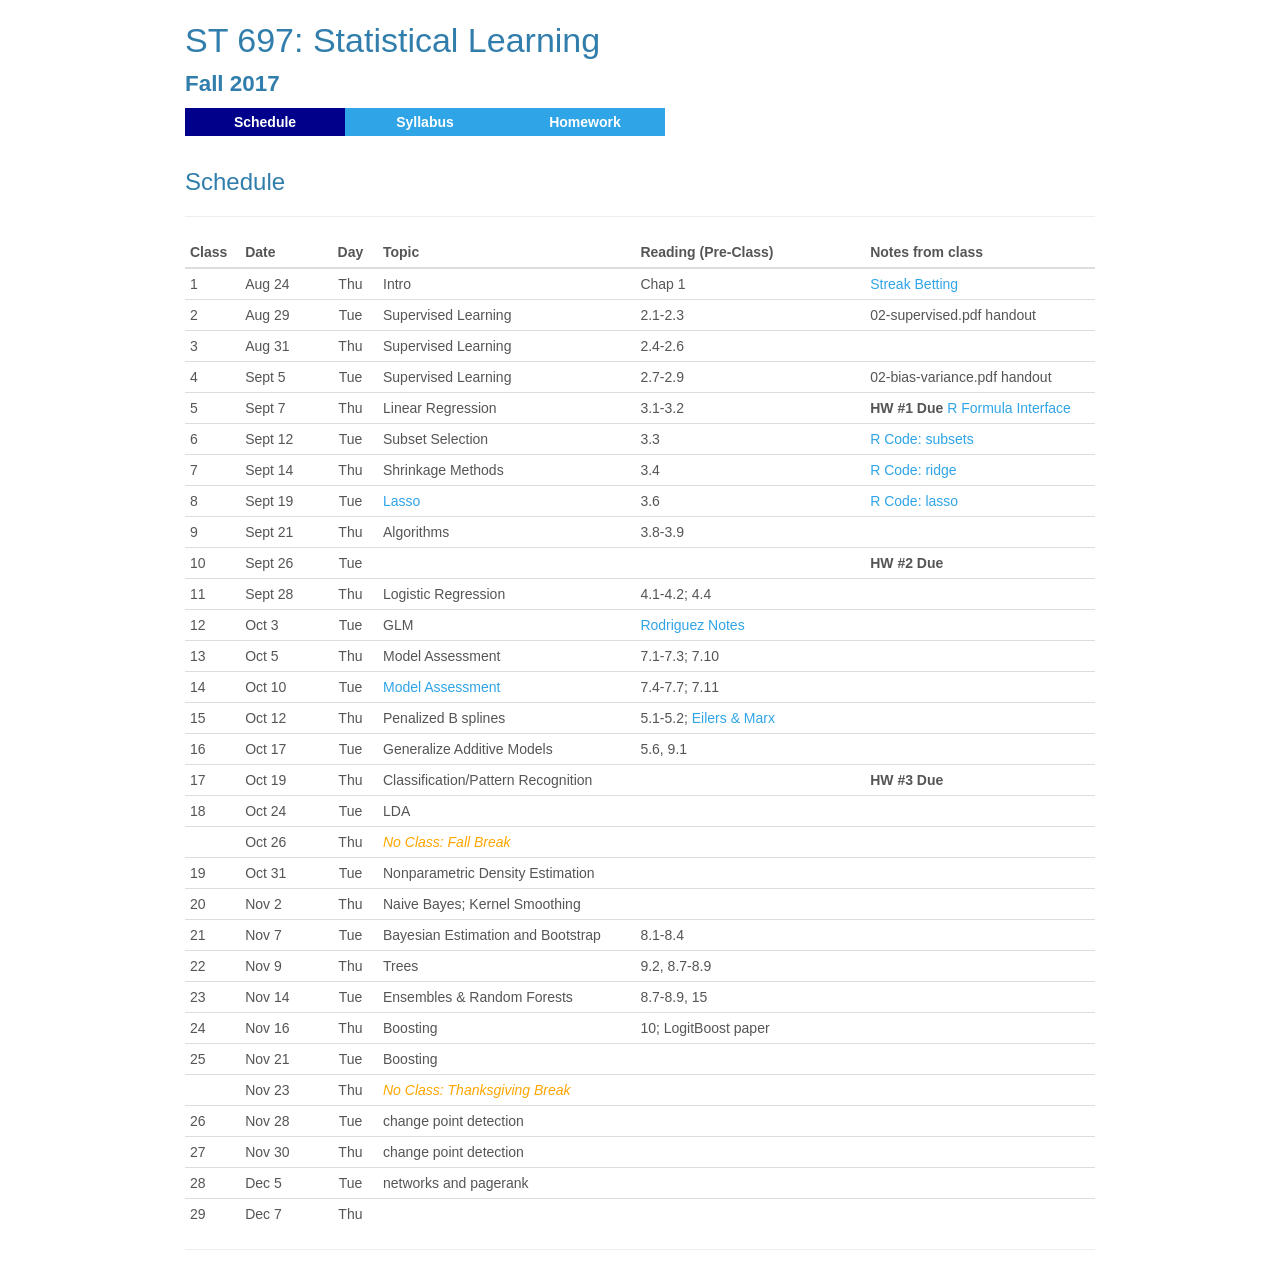
==== index.html @ 0c8c37a6 "Update link" ====
<!DOCTYPE html>

<html xmlns="http://www.w3.org/1999/xhtml">

<head>

<meta charset="utf-8" />
<meta http-equiv="Content-Type" content="text/html; charset=utf-8" />
<meta name="generator" content="pandoc" />




<title></title>

<script src="[data-uri]"></script>
<meta name="viewport" content="width=device-width, initial-scale=1" />
<link href="data:text/css;charset=utf-8,html%7Bfont%2Dfamily%3Asans%2Dserif%3B%2Dms%2Dtext%2Dsize%2Dadjust%3A100%25%3B%2Dwebkit%2Dtext%2Dsize%2Dadjust%3A100%25%7Dbody%7Bmargin%3A0%7Darticle%2Caside%2Cdetails%2Cfigcaption%2Cfigure%2Cfooter%2Cheader%2Chgroup%2Cmain%2Cmenu%2Cnav%2Csection%2Csummary%7Bdisplay%3Ablock%7Daudio%2Ccanvas%2Cprogress%2Cvideo%7Bdisplay%3Ainline%2Dblock%3Bvertical%2Dalign%3Abaseline%7Daudio%3Anot%28%5Bcontrols%5D%29%7Bdisplay%3Anone%3Bheight%3A0%7D%5Bhidden%5D%2Ctemplate%7Bdisplay%3Anone%7Da%7Bbackground%2Dcolor%3Atransparent%7Da%3Aactive%2Ca%3Ahover%7Boutline%3A0%7Dabbr%5Btitle%5D%7Bborder%2Dbottom%3A1px%20dotted%7Db%2Cstrong%7Bfont%2Dweight%3Abold%7Ddfn%7Bfont%2Dstyle%3Aitalic%7Dh1%7Bfont%2Dsize%3A2em%3Bmargin%3A0%2E67em%200%7Dmark%7Bbackground%3A%23ff0%3Bcolor%3A%23000%7Dsmall%7Bfont%2Dsize%3A80%25%7Dsub%2Csup%7Bfont%2Dsize%3A75%25%3Bline%2Dheight%3A0%3Bposition%3Arelative%3Bvertical%2Dalign%3Abaseline%7Dsup%7Btop%3A%2D0%2E5em%7Dsub%7Bbottom%3A%2D0%2E25em%7Dimg%7Bborder%3A0%7Dsvg%3Anot%28%3Aroot%29%7Boverflow%3Ahidden%7Dfigure%7Bmargin%3A1em%2040px%7Dhr%7B%2Dwebkit%2Dbox%2Dsizing%3Acontent%2Dbox%3B%2Dmoz%2Dbox%2Dsizing%3Acontent%2Dbox%3Bbox%2Dsizing%3Acontent%2Dbox%3Bheight%3A0%7Dpre%7Boverflow%3Aauto%7Dcode%2Ckbd%2Cpre%2Csamp%7Bfont%2Dfamily%3Amonospace%2C%20monospace%3Bfont%2Dsize%3A1em%7Dbutton%2Cinput%2Coptgroup%2Cselect%2Ctextarea%7Bcolor%3Ainherit%3Bfont%3Ainherit%3Bmargin%3A0%7Dbutton%7Boverflow%3Avisible%7Dbutton%2Cselect%7Btext%2Dtransform%3Anone%7Dbutton%2Chtml%20input%5Btype%3D%22button%22%5D%2Cinput%5Btype%3D%22reset%22%5D%2Cinput%5Btype%3D%22submit%22%5D%7B%2Dwebkit%2Dappearance%3Abutton%3Bcursor%3Apointer%7Dbutton%5Bdisabled%5D%2Chtml%20input%5Bdisabled%5D%7Bcursor%3Adefault%7Dbutton%3A%3A%2Dmoz%2Dfocus%2Dinner%2Cinput%3A%3A%2Dmoz%2Dfocus%2Dinner%7Bborder%3A0%3Bpadding%3A0%7Dinput%7Bline%2Dheight%3Anormal%7Dinput%5Btype%3D%22checkbox%22%5D%2Cinput%5Btype%3D%22radio%22%5D%7B%2Dwebkit%2Dbox%2Dsizing%3Aborder%2Dbox%3B%2Dmoz%2Dbox%2Dsizing%3Aborder%2Dbox%3Bbox%2Dsizing%3Aborder%2Dbox%3Bpadding%3A0%7Dinput%5Btype%3D%22number%22%5D%3A%3A%2Dwebkit%2Dinner%2Dspin%2Dbutton%2Cinput%5Btype%3D%22number%22%5D%3A%3A%2Dwebkit%2Douter%2Dspin%2Dbutton%7Bheight%3Aauto%7Dinput%5Btype%3D%22search%22%5D%7B%2Dwebkit%2Dappearance%3Atextfield%3B%2Dwebkit%2Dbox%2Dsizing%3Acontent%2Dbox%3B%2Dmoz%2Dbox%2Dsizing%3Acontent%2Dbox%3Bbox%2Dsizing%3Acontent%2Dbox%7Dinput%5Btype%3D%22search%22%5D%3A%3A%2Dwebkit%2Dsearch%2Dcancel%2Dbutton%2Cinput%5Btype%3D%22search%22%5D%3A%3A%2Dwebkit%2Dsearch%2Ddecoration%7B%2Dwebkit%2Dappearance%3Anone%7Dfieldset%7Bborder%3A1px%20solid%20%23c0c0c0%3Bmargin%3A0%202px%3Bpadding%3A0%2E35em%200%2E625em%200%2E75em%7Dlegend%7Bborder%3A0%3Bpadding%3A0%7Dtextarea%7Boverflow%3Aauto%7Doptgroup%7Bfont%2Dweight%3Abold%7Dtable%7Bborder%2Dcollapse%3Acollapse%3Bborder%2Dspacing%3A0%7Dtd%2Cth%7Bpadding%3A0%7D%40media%20print%7B%2A%2C%2A%3Abefore%2C%2A%3Aafter%7Bbackground%3Atransparent%20%21important%3Bcolor%3A%23000%20%21important%3B%2Dwebkit%2Dbox%2Dshadow%3Anone%20%21important%3Bbox%2Dshadow%3Anone%20%21important%3Btext%2Dshadow%3Anone%20%21important%7Da%2Ca%3Avisited%7Btext%2Ddecoration%3Aunderline%7Da%5Bhref%5D%3Aafter%7Bcontent%3A%22%20%28%22%20attr%28href%29%20%22%29%22%7Dabbr%5Btitle%5D%3Aafter%7Bcontent%3A%22%20%28%22%20attr%28title%29%20%22%29%22%7Da%5Bhref%5E%3D%22%23%22%5D%3Aafter%2Ca%5Bhref%5E%3D%22javascript%3A%22%5D%3Aafter%7Bcontent%3A%22%22%7Dpre%2Cblockquote%7Bborder%3A1px%20solid%20%23999%3Bpage%2Dbreak%2Dinside%3Aavoid%7Dthead%7Bdisplay%3Atable%2Dheader%2Dgroup%7Dtr%2Cimg%7Bpage%2Dbreak%2Dinside%3Aavoid%7Dimg%7Bmax%2Dwidth%3A100%25%20%21important%7Dp%2Ch2%2Ch3%7Borphans%3A3%3Bwidows%3A3%7Dh2%2Ch3%7Bpage%2Dbreak%2Dafter%3Aavoid%7D%2Enavbar%7Bdisplay%3Anone%7D%2Ebtn%3E%2Ecaret%2C%2Edropup%3E%2Ebtn%3E%2Ecaret%7Bborder%2Dtop%2Dcolor%3A%23000%20%21important%7D%2Elabel%7Bborder%3A1px%20solid%20%23000%7D%2Etable%7Bborder%2Dcollapse%3Acollapse%20%21important%7D%2Etable%20td%2C%2Etable%20th%7Bbackground%2Dcolor%3A%23fff%20%21important%7D%2Etable%2Dbordered%20th%2C%2Etable%2Dbordered%20td%7Bborder%3A1px%20solid%20%23ddd%20%21important%7D%7D%40font%2Dface%7Bfont%2Dfamily%3A%27Glyphicons%20Halflings%27%3Bsrc%3Aurl%28data%3Aapplication%2Fvnd%2Ems%2Dfontobject%3Bbase64%2Cn04AAEFNAAACAAIABAAAAAAABQAAAAAAAAABAJABAAAEAExQAAAAAAAAAAIAAAAAAAAAAAEAAAAAAAAAJxJ%[base64]%2FSEdmjKHUbyow8ATBE40IvWA3vTu8LiABDQ%2BpexwUMcm1SMnNryctQSiI1K5ZnbOlXKmnVV5YvRe6RnNMFNCOs1KNVpn6yZhCJkRtVRNzEufeIq7HgSrcx4S8h%2Fv4vnrrKc6oCNxmSk2uKlZQHBii6iKFoH0746ThvkO1kJHlxjrkxs%2BLWORaDQBEtiYJIR5IB9Bi1UyL4Rmr0BNigNkMzlKQmnofBHviqVzUxwdMb3NdCn69hy%2BpRYVKGVS%2F1tnsqv4LL7wCCPZZAZPT4aCShHjHJVNuXbmMrY5LeQaGnvAkXlVrJgKRAUdFjrWEah9XebPeQMj7KS7DIBAFt8ycgC5PLGUOHSE3ErGZCiViNLL5ZARfywnCoZaKQCu6NuFX42AEeKtKUGnr%2FCm2Cy8tpFhBPMW5Fxi4Qm4TkDWh4IWFDClhU2hRWosUWqcKLlgyXB%2BlSHaWaHiWlBAR8SeSgSPCQxdVQgzUixWKSTrIQEbU94viDctkvX%2BVSjJuUmV8L4CXShI11esnp0pjWNZIyxKHS4wVQ2ime1P4RnhvGw0aDN1OLAXGERsB7buFpFGGBAre4QEQR0HOIO5oYH305G%2BKspT%2FFupEGGafCCwxSe6ZUa%2B073rXHnNdVXE6eWvibUS27XtRzkH838mYLMBmYysZTM0EM3A1fbpCBYFccN1B%2FEnCYu%2FTgCGmr7bMh8GfYL%2BBfcLvB0gRagC09w9elfldaIy%2FhNCBLRgBgtCC7jAF63wLSMAfbfAlEggYU0bUA7ACCJmTDpEmJtI78w4%2FBO7dN7JR7J7ZvbYaUbaILSQsRBiF3HGk5fEg6p9unwLvn98r%2BvnsV%2B372uf1xBLq4qU%2F45fTuqaAP%2BpssmCCCTF0mhEow8ZXZOS8D7Q85JsxZ%2BAzok7B7O%2Ff6J8AzYBySZQB%2FQHYUSA%2BEeQhEWiS6AIQzgcsDiER4MjgMBAWDV4AgQ3g1eBgIdweCQmCjJEMkJ%2BPKRWyFHHmg1Wi%2F6xzUgA0LREoKJChwnQa9B%2B5RQZRB3IlBlkAnxyQNaANwHMowzlYSMCBgnbpzvqpl0iTJNCQidDI9ZrSYNIRBhHtUa5YHMHxyGEik9hDE0AKj72AbTCaxtHPUaKZdAZSnQTyjGqGLsmBStCejApUhg4uBMU6mATujEl%2BKdDPbI6Ag4vLr%2BhjY6lbjBeoLKnZl0UZgRX8gTySOeynZVz1wOq7e1hFGYIq%2BMhrGxDLak0PrwYzSXtcuyhXEhwOYofiW%2BEcI%2Fjw8P6IY6ed%2BetAbuqKp5QIapT77LnAe505lMuqL79a0ut4rWexzFttsOsLDy7zvtQzcq3U1qabe7tB0wHWVXji%2BzDbo8x8HyIRUbXnwUcklFv51fvTymiV%2BMXLSmGH9d9%2BaXpD5X6lao41anWGig7IwIdnoBY2ht%2FpO9mClLo4NdXHAsefqWUKlXJkbqPOFhMoR4aiA1BXqhRNbB2Xwi%2B7u%2FjpAoOpKJ0UX24EsrzMfHXViakCNcKjBxuQX8BO0ZqjJ3xXzf%2B61t2VXOSgJ8xu65QKgtN6FibPmPYsXbJRHHqbgATcSZxBqGiDiU4NNNsYBsKD0MIP%2FOfKnlk%2FLkaid%[base64]%2FgFtuW0wR4cgd%2BZKesSV7QkNE2kw6AV4hoIuC02LGmTomyf8PiO6CZzOTLTPQ%2BHW06H%2Btx%2BbQ8LmDYg1pTFrp2oJXgkZTyeRJZM0C8aE2LpFrNVDuhARsN543%2FFV6klQ6Tv1OoZGXLv0igKrl%2FCmJxRmX7JJbJ998VSIPQRyDBICzl4JJlYHbdql30NvYcOuZ7a10uWRrgoieOdgIm4rlq6vNOQBuqESLbXG5lzdJGHw2m0sDYmODXbYGTfSTGRKpssTO95fothJCjUGQgEL4yKoGAF%2F0SrpUDNn8CBgBcSDQByAeNkCXp4S4Ro2Xh4OeaGRgR66PVOsU8bc6TR5%[base64]%2F1SgRCJ1dk4UdBT7OoyuNgLs0oCd8RnrEIb6QdMxT2QjD4zMrJkfgx5aDMcA4orsTtKCqWb%2FVeyceqa5OGSmB28YwH4rFbkQaLoUN8OQQYnD3w2eXpI4ScQfbCUZiJ4yMOIKLyyTc7BQ4uXUw6Ee6%2FxM%2B4Y67ngNBknxIPwuppgIhFcwJyr6EIj%2BLzNj%2FmfR2vhhRlx0BILZoAYruF0caWQ7YxO66UmeguDREAFHYuC7HJviRgVO6ruJH59h%2FC%2FPkgSle8xNzZJULLWq9JMDTE2fjGE146a1Us6PZDGYle6ldWRqn%2FpdpgHKNGrGIdkRK%2BKPETT9nKT6kLyDI8xd9A1FgWmXWRAIHwZ37WyZHOVyCadJEmMVz0MadMjDrPho%2BEIochkVC2xgGiwwsQ6DMv2P7UXqT4x7CdcYGId2BJQQa85EQKmCmwcRejQ9Bm4oATENFPkxPXILHpMPUyWTI5rjNOsIlmEeMbcOCEqInpXACYQ9DDxmFo9vcmsDblcMtg4tqBerNngkIKaFJmrQAPnq1dEzsMXcwjcHdfdCibcAxxA%2Bq%2Fj9m3LM%2FO7WJka4tSidVCjsvo2lQ%2F2ewyoYyXwAYyr2PlRoR5MpgVmSUIrM3PQxXPbgjBOaDQFIyFMJvx3Pc5RSYj12ySVF9fwFPQu2e2KWVoL9q3Ayv3IzpGHUdvdPdrNUdicjsTQ2ISy7QU3DrEytIjvbzJnAkmANXjAFERA0MUoPF3%2F5KFmW14bBNOhwircYgMqoDpUMcDtCmBE82QM2YtdjVLB4kBuKho%2FbcwQdeboqfQartuU3CsCf%2BcXkgYAqp%2F0Ee3RorAZt0AvvOCSI4JICIlGlsV0bsSid%2FNIEALAAzb6HAgyWHBps6xAOwkJIGcB82CxRQq4sJf3FzA70A%2BTRqcqjEMETCoez3mkPcpnoALs0ugJY8kQwrC%[base64]%2FWDHA60cYFaI%2FPjpzquUqdaYGcIq%2BmLez3WLFFCtNBN2QJcrlcoELgiPku5R5dSlJFaCEqEZle1AQzAKC%2B1SotMcBNyQUFuRHRF6OlimSBgjZeTBCwLyc6A%2BP%2FoFRchXTz5ADknYJHxzrJ5pGuIKRQISU6WyKTBBjD8WozmVYWIsto1AS5rxzKlvJu4E%2FvwOiKxRtCWsDM%2BeTHUrmwrCK5BIfMzGkD%2B0Fk5LzBs0jMYXktNDblB06LMNJ09U8pzSLmo14MS0OMjcdrZ31pyQqxJJpRImlSvfYAK8inkYU52QY2FPEVsjoWewpwhRp5yAuNpkqhdb7ku9Seefl2D0B8SMTFD90xi4CSOwwZy9IKkpMtI3FmFUg3%2FkFutpQGNc3pCR7gvC4sgwbupDu3DyEN%2BW6YGLNM21jpB49irxy9BSlHrVDlnihGKHwPrbVFtc%2Bh1rVQKZduxIyojccZIIcOCmhEnC7UkY68WXKQgLi2JCDQkQWJRQuk60hZp0D3rtCTINSeY9Ej2kIKYfGxwOs4j9qMM7fYZiipzgcf7TamnehqdhsiMiCawXnz4xAbyCkLAx5EGbo3Ax1u3dUIKnTxIaxwQTHehPl3V491H0%2BbC5zgpGz7Io%2BmjdhKlPJ01EeMpM7UsRJMi1nGjmJg35i6bQBAAxjO%2FENJubU2mg3ONySEoWklCwdABETcs7ck3jgiuU9pcKKpbgn%2B3YlzV1FzIkB6pmEDOSSyDfPPlQskznctFji0kpgZjW5RZe6x9kYT4KJcXg0bNiCyif%2BpZACCyRMmYsfiKmN9tSO65F0R2OO6ytlEhY5Sj6uRKfFxw0ijJaAx%2Fk3QgnAFSq27%2F2i4GEBA%2BUvTJKK%2F9eISNvG46Em5RZfjTYLdeD8kdXHyrwId%2FDQZUaMCY4gGbke2C8vfjgV%2FY9kkRQOJIn%2FxM9INZSpiBnqX0Q9GlQPpPKAyO5y%2BW5NMPSRdBCUlmuxl40ZfMCnf2Cp044uI9WLFtCi4YVxKjuRCOBWIb4XbIsGdbo4qtMQnNOQz4XDSui7W%2FN6l54qOynCqD3DpWQ%2BmpD7C40D8BZEWGJX3tlAaZBMj1yjvDYKwCJBa201u6nBKE5UE%2B7QSEhCwrXfbRZylAaAkplhBWX50dumrElePyNMRYUrC99UmcSSNgImhFhDI4BXjMtiqkgizUGCrZ8iwFxU6fQ8GEHCFdLewwxYWxgScAYMdMLmcZR6b7rZl95eQVDGVoUKcRMM1ixXQtXNkBETZkVVPg8LoSrdetHzkuM7DjZRHP02tCxA1fmkXKF3VzfN1pc1cv%2F8lbTIkkYpqKM9VOhp65ktYk%2BQ46myFWBapDfyWUCnsnI00QTBQmuFjMZTcd0V2NQ768Fhpby04k2IzNR1wKabuGJqYWwSly6ocMFGTeeI%2BejsWDYgEvr66QgqdcIbFYDNgsm0x9UHY6SCd5%2B7tpsLpKdvhahIDyYmEJQCqMqtCF6UlrE5GXRmbu%[base64]%2FiOmsLtHSWNUWEGk9hScMPShasUA1AcHOtRZlqMeQ0OzYS9vQvYUjOLrzP07BUAFikcJNMi7gIxEw4pL1G54TcmmmoAQ5s7TGWErJZ2Io4yQ0ljRYhL8H5e62oDtLF8aDpnIvZ5R3GWJyAugdiiJW9hQAVTsnCBHhwu7rkBlBX6r3b7ejEY0k5GGeyKv66v%2B6dg7mcJTrWHbtMywbedYqCQ0FPwoytmSWsL8WTtChZCKKzEF7vP6De4x2BJkkniMgSdWhbeBSLtJZR9CTHetK1xb34AYIJ37OegYIoPVbXgJ%2FqDQK%2BbfCtxQRVKQu77WzOoM6SGL7MaZwCGJVk46aImai9fmam%2BWpHG%2B0BtQPWUgZ7RIAlPq6lkECUhZQ2gqWkMYKcYMYaIc4gYCDFHYa2d1nzp3%2BJ1eCBay8IYZ0wQRKGAqvCuZ%2FUgbQPyllosq%2BXtfKIZOzmeJqRazpmmoP%2F76YfkjzV2NlXTDSBYB04SVlNQsFTbGPk1t%2FI4Jktu0XSgifO2ozFOiwd%2F0SssJDn0dn4xqk4GDTTKX73%2FwQyBLdqgJ%2BWx6AQaba3BA9CKEzjtQYIfAsiYamapq80LAamYjinlKXUkxdpIDk0puXUEYzSalfRibAeDAKpNiqQ0FTwoxuGYzRnisyTotdVTclis1LHRQCy%2FqqL8oUaQzWRxilq5Mi0IJGtMY02cGLD69vGjkj3p6pGePKI8bkBv5evq8SjjyU04vJR2cQXQwSJyoinDsUJHCQ50jrFTT7yRdbdYQMB3MYCb6uBzJ9ewhXYPAIZSXfeEQBZZ3GPN3Nbhh%2FwkvAJLXnQMdi5NYYZ5GHE400GS5rXkOZSQsdZgIbzRnF9ueLnsfQ47wHAsirITnTlkCcuWWIUhJSbpM3wWhXNHvt2xUsKKMpdBSbJnBMcihkoDqAd1Zml%2FR4yrzow1Q2A5G%2Bkzo%2FRhRxQS2lCSDRV8LlYLBOOoo1bF4jwJAwKMK1tWLHlu9i0j4Ig8qVm6wE1DxXwAwQwsaBWUg2pOOol2dHxyt6npwJEdLDDVYyRc2D0HbcbLUJQj8gPevQBUBOUHXPrsAPBERICpnYESeu2OHotpXQxRGlCCtLdIsu23MhZVEoJg8Qumj%2FUMMc34IBqTKLDTp76WzL%2FdMjCxK7MjhiGjeYAC%2Fkj%2FjY%2FRde7hpSM1xChrog6yZ7OWTuD56xBJnGFE%2BpT2ElSyCnJcwVzCjkqeNLfMEJqKW0G7OFIp0G%2B9mh50I9o8k1tpCY0xYqFNIALgIfc2me4n1bmJnRZ89oepgLPT0NTMLNZsvSCZAc3TXaNB07vail36%2FdBySis4m9%2FDR8izaLJW6bWCkVgm5T%2Bius3ZXq4xI%2BGnbveLbdRwF2mNtsrE0JjYc1AXknCOrLSu7Te%2Fr4dPYMCl5qtiHNTn%2BTPbh1jCBHH%2BdMJNhwNgs3nT%2BOhQoQ0vYif56BMG6WowAcHR3DjQolxLzyVekHj00PBAaW7IIAF1EF%2BuRIWyXjQMAs2chdpaKPNaB%2BkSezYt0%2BCA04sOg5vx8Fr7Ofa9sUv87h7SLAUFSzbetCCZ9pmyLt6l6%2FTzoA1%2FZBG9bIUVHLAbi%2FkdBFgYGyGwRQGBpkqCEg2ah9UD6EedEcEL3j4y0BQQCiExEnocA3SZboh%2Bepgd3YsOkHskZwPuQ5OoyA0fTA5AXrHcUOQF%2BzkJHIA7PwCDk1gGVmGUZSSoPhNf%2BTklauz98QofOlCIQ%2FtCD4dosHYPqtPCXB3agggQQIqQJsSkB%2Bqn0rkQ1toJjON%2FOtCIB9RYv3PqRA4C4U68ZMlZn6BdgEvi2ziU%2BTQ6NIw3ej%2BAtDwMGEZk7e2IjxUWKdAxyaw9OCwSmeADTPPleyk6UhGDNXQb%2B%2BW6Uk4q6F7%2Frg6WVTo82IoCxSIsFDrav4EPHphD3u4hR53WKVvYZUwNCCeM4PMBWzK%2BEfIthZOkuAwPo5C5jgoZgn6dUdvx5rIDmd58cXXdKNfw3l%2BwM2UjgrDJeQHhbD7HW2QDoZMCujgIUkk5Fg8VCsdyjOtnGRx8wgKRPZN5dR0zPUyfGZFVihbFRniXZFOZGKPnEQzU3AnD1KfR6weHW2XS6KbPJxUkOTZsAB9vTVp3Le1F8q5l%2BDMcLiIq78jxAImD2pGFw0VHfRatScGlK6SMu8leTmhUSMy8Uhdd6xBiH3Gdman4tjQGLboJfqz6fL2WKHTmrfsKZRYX6BTDjDldKMosaSTLdQS7oDisJNqAUhw1PfTlnacCO8vl8706Km1FROgLDmudzxg%2BEWTiArtHgLsRrAXYWdB0NmToNCJdKm0KWycZQqb%2BMw76Qy29iQ5up%2FX7oyw8QZ75kP5F6iJAJz6KCmqxz8fEa%2FxnsMYcIO%2FvEkGRuMckhr4rIeLrKaXnmIzlNLxbFspOphkcnJdnz%2FChp%2FVlpj2P7jJQmQRwGnltkTV5dbF9fE3%2FfxoSqTROgq9wFUlbuYzYcasE0ouzBo%2BdDCDzxKAfhbAZYxQiHrLzV2iVexnDX%2FQnT1fsT%2Fxuhu1ui5qIytgbGmRoQkeQooO8eJNNZsf0iALur8QxZFH0nCMnjerYQqG1pIfjyVZWxhVRznmmfLG00BcBWJE6hzQWRyFknuJnXuk8A5FRDCulwrWASSNoBtR%2BCtGdkPwYN2o7DOw%2FVGlCZPusRBFXODQdUM5zeHDIVuAJBLqbO%2Ff9Qua%2BpDqEPk230Sob9lEZ8BHiCorjVghuI0lI4JDgHGRDD%2FprQ84B1pVGkIpVUAHCG%2Biz3Bn3qm2AVrYcYWhock4jso5%2BJ7HfHVj4WMIQdGctq3psBCVVzupQOEioBGA2Bk%2BUILT7%2BVoX5mdxxA5fS42gISQVi%2FHTzrgMxu0fY6hE1ocUwwbsbWcezrY2n6S8%2F6cxXkOH4prpmPuFoikTzY7T85C4T2XYlbxLglSv2uLCgFv8Quk%2FwdesUdWPeHYIH0R729JIisN9Apdd4eB10aqwXrPt%2BSu9mA8k8n1sjMwnfsfF2j3jMUzXepSHmZ%2FBfqXvzgUNQQWOXO8YEuFBh4QTYCkOAPxywpYu1VxiDyJmKVcmJPGWk%2Fgc3Pov02StyYDahwmzw3E1gYC9wkupyWfDqDSUMpCTH5e5N8B%2F%2FlHiMuIkTNw4USHrJU67bjXGqNav6PBuQSoqTxc8avHoGmvqNtXzIaoyMIQIiiUHIM64cXieouplhNYln7qgc4wBVAYR104kO%2BCvKqsg4yIUlFNThVUAKZxZt1XA34h3TCUUiXVkZ0w8Hh2R0Z5L0b4LZvPd%2Fp1gi%2F07h8qfwHrByuSxglc9cI4QIg2oqvC%2Fqm0i7tjPLTgDhoWTAKDO2ONW5oe%2B%2FeKB9vZB8K6C25yCZ9RFVMnb6NRdRjyVK57CHHSkJBfnM2%2Fj4ODUwRkqrtBBCrDsDpt8jhZdXoy%2F1BCqw3sSGhgGGy0a5Jw6BP%2FTExoCmNFYjZl248A0osgPyGEmRA%2BfAsqPVaNAfytu0vuQJ7rk3J4kTDTR2AlCHJ5cls26opZM4w3jMULh2YXKpcqGBtuleAlOZnaZGbD6DHzMd6i2oFeJ8z9XYmalg1Szd%2FocZDc1C7Y6vcALJz2lYnTXiWEr2wawtoR4g3jvWUU2Ngjd1cewtFzEvM1NiHZPeLlIXFbBPawxNgMwwAlyNSuGF3zizVeOoC9bag1qRAQKQE%2FEZBWC2J8mnXAN2aTBboZ7HewnObE8CwROudZHmUM5oZ%2FUgd%2FJZQK8lvAm43uDRAbyW8gZ%2BZGq0EVerVGUKUSm%2FIdn8AQHdR4m7bue88WBwft9mSCeMOt1ncBwziOmJYI2ZR7ewNMPiCugmSsE4EyQ%2BQATJG6qORMGd4snEzc6B4shPIo4G1T7PgSm8PY5eUkPdF8JZ0VBtadbHXoJgnEhZQaODPj2gpODKJY5Yp4DOsLBFxWbvXN755KWylJm%2BoOd4zEL9Hpubuy2gyyfxh8oEfFutnYWdfB8PdESLWYvSqbElP9qo3u6KTmkhoacDauMNNjj0oy40DFV7Ql0aZj77xfGl7TJNHnIwgqOkenruYYNo6h724%2BzUQ7%2BvkCpZB%2BpGA562hYQiDxHVWOq0oDQl%2FQsoiY%2BcuI7iWq%2FZIBtHcXJ7kks%2Bh2fCNUPA82BzjnqktNts%2BRLdk1VSu%2BtqEn7QZCCsvEqk6FkfiOYkrsw092J8jsfIuEKypNjLxrKA9kiA19mxBD2suxQKCzwXGws7kEJvlhUiV9tArLIdZW0IORcxEzdzKmjtFhsjKy%2F44XYXdI5noQoRcvjZ1RMPACRqYg2V1%2BOwOepcOknRLLFdYgTkT5UApt%2FJhLM3jeFYprZV%2BZow2g8fP%2BU68hkKFWJj2yBbKqsrp25xkZX1DAjUw52IMYWaOhab8Kp05VrdNftqwRrymWF4OQSjbdfzmRZirK8FMJELEgER2PHjEAN9pGfLhCUiTJFbd5LBkOBMaxLr%2FA1SY9dXFz4RjzoU9ExfJCmx%2FI9FKEGT3n2cmzl2X42L3Jh%2BAbQq6sA%2BSs1kitoa4TAYgKHaoybHUDJ51oETdeI%2F9ThSmjWGkyLi5QAGWhL0BG1UsTyRGRJOldKBrYJeB8ljLJHfATWTEQBXBDnQexOHTB%2BUn44zExFE4vLytcu5NwpWrUxO%2F0ZICUGM7hGABXym0V6ZvDST0E370St9MIWQOTWngeoQHUTdCJUP04spMBMS8LSker9cReVQkULFDIZDFPrhTzBl6sed9wcZQTbL%2BBDqMyaN3RJPh%2Fanbx%2BIv%2BqgQdAa3M9Z5JmvYlh4qop%2BHo1F1W5gbOE9YKLgAnWytXElU4G8GtW47lhgFE6gaSs%2Bgs37sFvi0PPVvA5dnCBgILTwoKd%2F%2BDoL9F6inlM7H4rOTzD79KJgKlZO%2FZgt22UsKhrAaXU5ZcLrAglTVKJEmNJvORGN1vqrcfSMizfpsgbIe9zno%2BgBoKVXgIL%2FVI8dB1O5o%2FR3Suez%2FgD7M781ShjKpIIORM%2FnxG%2BjjhhgPwsn2IoXsPGPqYHXA63zJ07M2GPEykQwJBYLK808qYxuIew4frk52nhCsnCYmXiR6CuapvE1IwRB4%2FQftDbEn%2BAucIr1oxrLabRj9q4ae0%2BfXkHnteAJwXRbVkR0mctVSwEbqhJiMSZUp9DNbEDMmjX22m3ABpkrPQQTP3S1sib5pD2VRKRd%2BeNAjLYyT0hGrdjWJZy24OYXRoWQAIhGBZRxuBFMjjZQhpgrWo8SiFYbojcHO8V5DyscJpLTHyx9Fimassyo5U6WNtquUMYgccaHY5amgR3PQzq3ToNM5ABnoB9kuxsebqmYZm0R9qxJbFXCQ1UPyFIbxoUraTJFDpCk0Wk9GaYJKz%2F6oHwEP0Q14lMtlddQsOAU9zlYdMVHiT7RQP3XCmWYDcHCGbVRHGnHuwzScA0BaSBOGkz3lM8CArjrBsyEoV6Ys4qgDK3ykQQPZ3hCRGNXQTNNXbEb6tDiTDLKOyMzRhCFT%2BmAUmiYbV3YQVqFVp9dorv%2BTsLeCykS2b5yyu8AV7IS9cxcL8z4Kfwp%2BxJyYLv1OsxQCZwTB4a8BZ%2F5EdxTBJthApqyfd9u3ifr%2FWILTqq5VqgwMT9SOxbSGWLQJUUWCVi4k9tho9nEsbUh7U6NUsLmkYFXOhZ0kmamaJLRNJzSj%2Fqn4Mso6zb6iLLBXoaZ6AqeWCjHQm2lztnejYYM2eubnpBdKVLORZhudH3JF1waBJKA9%2BW8EhMj3Kzf0L4vi4k6RoHh3Z5YgmSZmk6ns4fjScjAoL8GoOECgqgYEBYUGFVO4FUv4%2FYtowhEmTs0vrvlD%2FCrisnoBNDAcUi%2FteY7OctFlmARQzjOItrrlKuPO6E2Ox93L4O%2F4DcgV%2FdZ7qR3VBwVQxP1GCieA4RIpweYJ5FoYrHxqRBdJjnqbsikA2Ictbb8vE1GYIo9dacK0REgDX4smy6GAkxlH1yCGGsk%2BtgiDhNKuKu3yNrMdxafmKTF632F8Vx4BNK57GvlFisrkjN9WDAtjsWA0ENT2e2nETUb%2Fn7qwhvGnrHuf5bX6Vh%2Fn3xffU3PeHdR%2BFA92i6ufT3AlyAREoNDh6chiMWTvjKjHDeRhOa9YkOQRq1vQXEMppAQVwHCuIcV2g5rBn6GmZZpTR7vnSD6ZmhdSl176gqKTXu5E%2BYbfL0adwNtHP7dT7t7b46DVZIkzaRJOM%2BS6KcrzYVg%2BT3wSRFRQashjfU18NutrKa%2F7PXbtuJvpIjbgPeqd%2BpjmRw6YKpnANFSQcpzTZgpSNJ6J7uiagAbir%2F8tNXJ%2FOsOnRh6iuIexxrmkIneAgz8QoLmiaJ8sLQrELVK2yn3wOHp57BAZJhDZjTBzyoRAuuZ4eoxHruY1pSb7qq79cIeAdOwin4GdgMeIMHeG%2BFZWYaiUQQyC5b50zKjYw97dFjAeY2I4Bnl105Iku1y0lMA1ZHolLx19uZnRdILcXKlZGQx%2FGdEqSsMRU1BIrFqRcV1qQOOHyxOLXEGcbRtAEsuAC2V4K3p5mFJ22IDWaEkk9ttf5Izb2LkD1MnrSwztXmmD%2FQi%2FEmVEFBfiKGmftsPwVaIoZanlKndMZsIBOskFYpDOq3QUs9aSbAAtL5Dbokus2G4%2FasthNMK5UQKCOhU97oaOYNGsTah%2BjfCKsZnTRn5TbhFX8ghg8CBYt%2FBjeYYYUrtUZ5jVij%2Fop7V5SsbA4mYTOwZ46hqdpbB6Qvq3AS2HHNkC15pTDIcDNGsMPXaBidXYPHc6PJAkRh29Vx8KcgX46LoUQBhRM%2B3SW6Opll%2FwgxxsPgKJKzr5QCmwkUxNbeg6Wj34SUnEzOemSuvS2OetRCO8Tyy%2BQbSKVJcqkia%2BGvDefFwMOmgnD7h81TUtMn%2BmRpyJJ349HhAnoWFTejhpYTL9G8N2nVg1qkXBeoS9Nw2fB27t7trm7d%2FQK7Cr4uoCeOQ7%2F8JfKT77KiDzLImESHw%2F0wf73QeHu74hxv7uihi4fTX%2BXEwAyQG3264dwv17aJ5N335Vt9sdrAXhPOAv8JFvzqyYXwfx8WYJaef1gMl98JRFyl5Mv5Uo%2FoVH5ww5OzLFsiTPDns7fS6EURSSWd%2F92BxMYQ8sBaH%2Bj%2BwthQPdVgDGpTfi%2BJQIWMD8xKqULliRH01rTeyF8x8q%2FGBEEEBrAJMPf25UQwi0b8tmqRXY7kIvNkzrkvRWLnxoGYEJsz8u4oOyMp8cHyaybb1HdMCaLApUE%2B%2F7xLIZGP6H9xuSEXp1zLIdjk5nBaMuV%2FyTDRRP8Y2ww5RO6d2D94o%2B6ucWIqUAvgHIHXhZsmDhjVLczmZ3ca0Cb3PpKwt2UtHVQ0BgFJsqqTsnzZPlKahRUkEu4qmkJt%2Bkqdae76ViWe3STan69yaF9%2BfESD2lcQshLHWVu4ovItXxO69bqC5p1nZLvI8NdQB9s9UNaJGlQ5mG947ipdDA0eTIw%2FA1zEdjWquIsQXXGIVEH0thC5M%2BW9pZe7IhAVnPJkYCCXN5a32HjN6nsvokEqRS44tGIs7s2LVTvcrHAF%2BRVmI8L4HUYk4x%2B67AxSMJKqCg8zrGOgvK9kNMdDrNiUtSWuHFpC8%2Fp5qIQrEo%2FH%2B1l%2F0cAwQ2nKmpWxKcMIuHY44Y6DlkpO48tRuUGBWT0FyHwSKO72Ud%2BtJUfdaZ4CWNijzZtlRa8%2BCkmO%2FEwHYfPZFU%2FhzjFWH7vnzHRMo%2BaF9u8qHSAiEkA2HjoNQPEwHsDKOt6hOoK3Ce%2F%2B%2F9boMWDa44I6FrQhdgS7OnNaSzwxWKZMcyHi6LN4WC6sSj0qm2PSOGBTvDs%2FGWJS6SwEN%2FULwpb4LQo9fYjUfSXRwZkynUazlSpvX9e%2BG2zor8l%2BYaMxSEomDdLHGcD6YVQPegTaA74H8%2BV4WvJkFUrjMLGLlvSZQWvi8%2FQA7yzQ8GPno%2F%2F5SJHRP%2FOqKObPCo81s%2F%2B6WgLqykYpGAgQZhVDEBPXWgU%2FWzFZjKUhSFInufPRiMAUULC6T11yL45ZrRoB4DzOyJShKXaAJIBS9wzLYIoCEcJKQW8GVCx4fihqJ6mshBUXSw3wWVj3grrHQlGNGhIDNNzsxQ3M%2BGWn6ASobIWC%2BLbYOC6UpahVO13Zs2zOzZC8z7FmA05JhUGyBsF4tsG0drcggIFzgg%2Fkpf3%2BCnAXKiMgIE8Jk%2FMhpkc8DUJEUzDSnWlQFme3d0sHZDrg7LavtsEX3cHwjCYA17pMTfx8Ajw9hHscN67hyo%2BRJQ4458RmPywXykkVcW688oVUrQhahpPRvTWPnuI0B%2BSkQu7dCyvLRyFYlC1LG1gRCIvn3rwQeINzZQC2KXq31FaR9UmVV2QeGVqBHjmE%2BVMd3b1fhCynD0pQNhCG6%2FWCDbKPyE7NRQzL3BzQAJ0g09aUzcQA6mUp9iZFK6Sbp%2FYbHjo%2B%2B7%2FWj8S4YNa%2BZdqAw1hDrKWFXv9%2BzaXpf8ZTDSbiqsxnwN%2FCzK5tPkOr4tRh2kY3Bn9JtalbIOI4b3F7F1vPQMfoDcdxMS8CW9m%2FNCW%2FHILTUVWQIPiD0j1A6bo8vsv6P1hCESl2abrSJWDrq5sSzUpwoxaCU9FtJyYH4QFMxDBpkkBR6kn0LMPO%2B5EJ7Z6bCiRoPedRZ%2FP0SSdii7ZnPAtVwwHUidcdyspwncz5uq6vvm4IEDbJVLUFCn%2FLvIHfooUBTkFO130FC7CmmcrKdgDJcid9mvVzsDSibOoXtIf9k6ABle3PmIxejodc4aob0QKS432srrCMndbfD454q52V01G4q913mC5HOsTzWF4h2No1av1VbcUgWAqyoZl%2B11PoFYnNv2HwAODeNRkHj%2B8SF1fcvVBu6MrehHAZK1Gm69ICcTKizykHgGFx7QdowTVAsYEF2tVc0Z6wLryz2FI1sc5By2znJAAmINndoJiB4sfPdPrTC8RnkW7KRCwxC6YvXg5ahMlQuMpoCSXjOlBy0Kij%2BbsCYPbGp8BdCBiLmLSAkEQRaieWo1SYvZIKJGj9Ur%2FeWHjiB7SOVdqMAVmpBvfRiebsFjger7DC%2B8kRFGtNrTrnnGD2GAJb8rQCWkUPYHhwXsjNBSkE6lGWUj5QNhK0DMNM2l%2BkXRZ0KLZaGsFSIdQz%2FHXDxf3%2FTE30%2BDgBKWGWdxElyLccJfEpjsnszECNoDGZpdwdRgCixeg9L4EPhH%2BRptvRMVRaahu4cySjS3P5wxAUCPkmn%2BrhyASpmiTaiDeggaIxYBmtLZDDhiWIJaBgzfCsAGUF1Q1SFZYyXDt9skCaxJsxK2Ms65dmdp5WAZyxik%2FzbrTQk5KmgxCg%2Ff45L0jywebOWUYFJQAJia7XzCV0x89rpp%2Ff3AVWhSPyTanqmik2SkD8A3Ml4NhIGLAjBXtPShwKYfi2eXtrDuKLk4QlSyTw1ftXgwqA2jUuopDl%2B5tfUWZNwBpEPXghzbBggYCw%2Fdhy0ntds2yeHCDKkF%2FYxQjNIL%2FF%2F37jLPHCKBO9ibwYCmuxImIo0ijV2Wbg3kSN2psoe8IsABv3RNFaF9uMyCtCYtqcD%2BqNOhwMlfARQUdJ2tUX%2BMNJqOwIciWalZsmEjt07tfa8ma4cji9sqz%2BQ9hWfmMoKEbIHPOQORbhQRHIsrTYlnVTNvcq1imqmmPDdVDkJgRcTgB8Sb6epCQVmFZe%2BjGDiNJQLWnfx%2BdrTKYjm0G8yH0ZAGMWzEJhUEQ4Maimgf%2Fbkvo8PLVBsZl152y5S8%2BHRDfZIMCbYZ1WDp4yrdchOJw8k6R%2B%2F2pHmydK4NIK2PHdFPHtoLmHxRDwLFb7eB%2BM4zNZcB9NrAgjVyzLM7xyYSY13ykWfIEEd2n5%2FiYp3ZdrCf7fL%2Ben%2BsIJu2W7E30MrAgZBD1rAAbZHPgeAMtKCg3NpSpYQUDWJu9bT3V7tOKv%2BNRiJc8JAKqqgCA%2FPNRBR7ChpiEulyQApMK1AyqcWnpSOmYh6yLiWkGJ2mklCSPIqN7UypWj3dGi5MvsHQ87MrB4VFgypJaFriaHivwcHIpmyi5LhNqtem4q0n8awM19Qk8BOS0EsqGscuuydYsIGsbT5GHnERUiMpKJl4ON7qjB4fEqlGN%2FhCky89232UQCiaeWpDYCJINXjT6xl4Gc7DxRCtgV0i1ma4RgWLsNtnEBRQFqZggCLiuyEydmFd7WlogpkCw5G1x4ft2psm3KAREwVwr1Gzl6RT7FDAqpVal34ewVm3VH4qn5mjGj%2BbYL1NgfLNeXDwtmYSpwzbruDKpTjOdgiIHDVQSb5%2FzBgSMbHLkxWWgghIh9QTFSDILixVwg0Eg1puooBiHAt7DzwJ7m8i8%2Fi%2BjHvKf0QDnnHVkVTIqMvIQImOrzCJwhSR7qYB5gSwL6aWL9hERHCZc4G2%2BJrpgHNB8eCCmcIWIQ6rSdyPCyftXkDlErUkHafHRlkOIjxGbAktz75bnh50dU7YHk%2BMz7wwstg6RFZb%2BTZuSOx1qqP5C66c0mptQmzIC2dlpte7vZrauAMm%2F7RfBYkGtXWGiaWTtwvAQiq2oD4YixPLXE2khB2FRaNRDTk%2B9sZ6K74Ia9VntCpN4BhJGJMT4Z5c5FhSepRCRWmBXqx%2BwhVZC4me4saDs2iNqXMuCl6iAZflH8fscC1sTsy4PHeC%2BXYuqMBMUun5YezKbRKmEPwuK%2BCLzijPEQgfhahQswBBLfg%[base64]%2BRCMlDDbElcjaROLDoualmUIQ88Kekk3iM4OQrADcxi3rJguS4MOIBIgKgXrjd1WkbCdqxJk%2F4efRIFsavZA7KvvJQqp3Iid5Z0NFc5aiMRzGN3vrpBzaMy4JYde3wr96PjN90AYOIbyp6T4zj8LoE66OGcX1Ef4Z3KoWLAUF4BTg7ug%2FAbkG5UNQXAMkQezujSHeir2uTThgd3gpyzDrbnEdDRH2W7U6PeRvBX1ZFMP5RM%2BZu6UUZZD8hDPHldVWntTCNk7To8IeOW9yn2wx0gmurwqC60AOde4r3ETi5pVMSDK8wxhoGAoEX9NLWHIR33VbrbMveii2jAJlrxwytTHbWNu8Y4N8vCCyZjAX%2FpcsfwXbLze2%2BD%2Bu33OGBoJyAAL3jn3RuEcdp5If8O%2Ba4NKWvxOTyDltG0IWoHhwVGe7dKkCWFT%2B%2Btm%2BhaBCikRUUMrMhYKZJKYoVuv%2FbsJzO8DwfVIInQq3g3BYypiz8baogH3r3GwqCwFtZnz4xMjAVOYnyOi5HWbFA8n0qz1OjSpHWFzpQOpvkNETZBGpxN8ybhtqV%2FDMUxd9uFZmBfKXMCn%2FSqkWJyKPnT6lq%2B4zBZni6fYRByJn6OK%2BOgPBGRAJluwGSk4wxjOOzyce%2FPKODwRlsgrVkdcsEiYrqYdXo0Er2GXi2GQZd0tNJT6c9pK1EEJG1zgDJBoTVuCXGAU8BKTvCO%2FcEQ1Wjk3Zzuy90JX4m3O5IlxVFhYkSUwuQB2up7jhvkm%2BbddRQu5F9s0XftGEJ9JSuSk%2BZachCbdU45fEqbugzTIUokwoAKvpUQF%2FCvLbWW5BNQFqFkJg2f30E%2F48StNe5QwBg8zz3YAJ82FZoXBxXSv4QDooDo79NixyglO9AembuBcx5Re3CwOKTHebOPhkmFC7wNaWtoBhFuV4AkEuJ0J%2B1pT0tLkvFVZaNzfhs%2FKd3%2BA9YsImlO4XK4vpCo%2FelHQi%2F9gkFg07xxnuXLt21unCIpDV%2BbbRxb7FC6nWYTsMFF8%2B1LUg4JFjVt3vqbuhHmDKbgQ4e%2BRGizRiO8ky05LQGMdL2IKLSNar0kNG7lHJMaXr5mLdG3nykgj6vB%2FKVijd1ARWkFEf3yiUw1v%2FWaQivVUpIDdSNrrKbjO5NPnxz6qTTGgYg03HgPhDrCFyYZTi3XQw3HXCva39mpLNFtz8AiEhxAJHpWX13gCTAwgm9YTvMeiqetdNQv6IU0hH0G%2BZManTqDLPjyrOse7WiiwOJCG%[base64]%2F6gQKuihPtiUtlCQVPohUgzfezTg8o1b3n9pNZeco1QucaoXe40Fa5JYhqdTspFmxGtW9h5ezLFZs3j%2FN46f%2BS2rjYNC2JySXrnSAFhvAkz9a5L3pza8eYKHNoPrvBRESpxYPJdKVUxBE39nJ1chrAFpy4MMkf0qKgYALctGg1DQI1kIymyeS2AJNT4X240d3IFQb%2F0jQbaHJ2YRK8A%2Bls6WMhWmpCXYG5jqapGs5%2FeOJErxi2%2F2KWVHiPellTgh%2FfNl%2F2KYPKb7DUcAg%2BmCOPQFCiU9Mq%2FWLcU1xxC8aLePFZZlE%2BPCLzf7ey46INWRw2kcXySR9FDgByXzfxiNKwDFbUSMMhALPFSedyjEVM5442GZ4hTrsAEvZxIieSHGSgkwFh%2FnFNdrrFD4tBH4Il7fW6ur4J8Xaz7RW9jgtuPEXQsYk7gcMs2neu3zJwTyUerHKSh1iTBkj2YJh1SSOZL5pLuQbFFAvyO4k1Hxg2h99MTC6cTUkbONQIAnEfGsGkNFWRbuRyyaEZInM5pij73EA9rPIUfU4XoqQpHT9THZkW%2BoKFLvpyvTBMM69tN1Ydwv1LIEhHsC%2BueVG%2Bw%2BkyCPsvV3erRikcscHjZCkccx6VrBkBRusTDDd8847GA7p2Ucy0y0HdSRN6YIBciYa4vuXcAZbQAuSEmzw%2BH%2FAuOx%2BaH%2BtBL88H57D0MsqyiZxhOEQkF%2F8DR1d2hSPMj%2FsNOa5rxcUnBgH8ictv2J%2Bcb4BA4v3MCShdZ2vtK30vAwkobnEWh7rsSyhmos3WC93Gn9C4nnAd%2FPjMMtQfyDNZsOPd6XcAsnBE%2FmRHtHEyJMzJfZFLE9OvQa0i9kUmToJ0ZxknTgdl%2FXPV8xoh0K7wNHHsnBdvFH3sv52lU7UFteseLG%2FVanIvcwycVA7%2BBE1Ulyb20BvwUWZcMTKhaCcmY3ROpvonVMV4N7yBXTL7IDtHzQ4CCcqF66LjF3xUqgErKzolLyCG6Kb7irP%2FMVTCCwGRxfrPGpMMGvPLgJ881PHMNMIO09T5ig7AzZTX%2F5PLlwnJLDAPfuHynSGhV4tPqR3gJ4kg4c06c%2FF1AcjGytKm2Yb5jwMotF7vro4YDLWlnMIpmPg36NgAZsGA0W1spfLSue4xxat0Gdwd0lqDBOgIaMANykwwDKejt5YaNtJYIkrSgu0KjIg0pznY0SCd1qlC6R19g97UrWDoYJGlrvCE05J%2F5wkjpkre727p5PTRX5FGrSBIfJqhJE%2FIS876PaHFkx9pGTH3oaY3jJRvLX9Iy3Edoar7cFvJqyUlOhAEiOSAyYgVEGkzHdug%2BoRHIEOXAExMiTSKU9A6nmRC8mp8iYhwWdP2U%[base64]%2FBQQp1sWlNolpIu4ekxUTBV7NmxOFKEBmmN%2BnA7pvF78%2FRII5ZHA09OAiE%2F66MF6HQ%2BqVEJCHxwymukkNvzqHEh52dULPbVasfQMgTDyBZzx4007YiKdBuUauQOt27Gmy8ISclPmEUCIcuLbkb1mzQSqIa3iE0PJh7UMYQbkpe%2BhXjTJKdldyt2mVPwywoODGJtBV1lJTgMsuSQBlDMwhEKIfrvsxGQjHPCEfNfMAY2oxvyKcKPUbQySkKG6tj9AQyEW3Q5rpaDJ5Sns9ScLKeizPRbvWYAw4bXkrZdmB7CQopCH8NAmqbuciZChHN8lVGaDbCnmddnqO1PQ4ieMYfcSiBE5zzMz%2BJV%2F4eyzrzTEShvqSGzgWimkNxLvUj86iAwcZuIkqdB0VaIB7wncLRmzHkiUQpPBIXbDDLHBlq7vp9xwuC9AiNkIptAYlG7Biyuk8ILdynuUM1cHWJgeB%2BK3wBP%2FineogxkvBNNQ4AkW0hvpBOQGFfeptF2YTR75MexYDUy7Q%2F9uocGsx41O4IZhViw%2F2FvAEuGO5g2kyXBUijAggWM08bRhXg5ijgMwDJy40QeY%2FcQpUDZiIzmvskQpO5G1zyGZA8WByjIQU4jRoFJt56behxtHUUE%2Fom7Rj2psYXGmq3llVOCgGYKNMo4pzwntITtapDqjvQtqpjaJwjHmDzSVGLxMt12gEXAdLi%2FcaHSM3FPRGRf7dB7YC%2BcD2ho6oL2zGDCkjlf%2FDFoQVl8GS%2F56wur3rdV6ggtzZW60MRB3g%2BU1W8o8cvqIpMkctiGVMzXUFI7FacFLrgtdz4mTEr4aRAaQ2AFQaNeG7GX0yOJgMRYFziXdJf24kg%2FgBQIZMG%2FYcPEllRTVNoDYR6oSJ8wQNLuihfw81UpiKPm714bZX1KYjcXJdfclCUOOpvTxr9AAJevTY4HK%2FG7F3mUc3GOAKqh60zM0v34v%2BELyhJZqhkaMA8UMMOU90f8RKEJFj7EqepBVwsRiLbwMo1J2zrE2UYJnsgIAscDmjPjnzI8a719Wxp757wqmSJBjXowhc46QN4RwKIxqEE6E5218OeK7RfcpGjWG1jD7qND%2B%2FGTk6M56Ig4yMsU6LUW1EWE%2BfIYycVV1thldSlbP6ltdC01y3KUfkobkt2q01YYMmxpKRvh1Z48uNKzP%2FIoRIZ%2FF6buOymSnW8gICitpJjKWBscSb9JJKaWkvEkqinAJ2kowKoqkqZftRqfRQlLtKoqvTRDi2vg%2FRrPD%2Fd3a09J8JhGZlEkOM6znTsoMCsuvTmywxTCDhw5dd0GJOHCMPbsj3QLkTE3MInsZsimDQ3HkvthT7U9VA4s6G07sID0FW4SHJmRGwCl%2BMu4xf0ezqeXD2PtPDnwMPo86sbwDV%2B9PWcgFcARUVYm3hrFQrHcgMElFGbSM2A1zUYA3baWfheJp2AINmTJLuoyYD%2FOwA4a6V0ChBN97E8YtDBerUECv0u0TlxR5yhJCXvJxgyM73Bb6pyq0jTFJDZ4p1Am1SA6sh8nADd1hAcGBMfq4d%2FUfwnmBqe0Jun1n1LzrgKuZMAnxA3NtCN7Klf4BH%2B14B7ibBmgt0TGUafVzI4uKlpF7v8NmgNjg90D6QE3tbx8AjSAC%2BOA1YJvclyPKgT27QpIEgVYpbPYGBsnyCNrGz9XUsCHkW1QAHgL2STZk12QGqmvAB0NFteERkvBIH7INDsNW9KKaAYyDMdBEMzJiWaJHZALqDxQDWRntumSDPcplyFiI1oDpT8wbwe01AHhW6%2BvAUUBoGhY3CT2tgwehdPqU%2F4Q7ZLYvhRl%2FogOvR9O2%2BwkkPKW5vCTjD2fHRYXONCoIl4Jh1bZY0ZE1O94mMGn%2FdFSWBWzQ%2FVYk%2BGezi46RgiDv3EshoTmMSlioUK6MQEN8qeyK6FRninyX8ZPeUWjjbMJChn0n%2FyJvrq5bh5UcCAcBYSafTFg7p0jDgrXo2QWLb3WpSOET%2FHh4oSadBTvyDo10IufLzxiMLAnbZ1vcUmj3w7BQuIXjEZXifwukVxrGa9j%2BDXfpi12m1RbzYLg9J2wFergEwOxFyD0%2FJstNK06ZN2XdZSGWxcJODpQHOq4iKqjqkJUmPu1VczL5xTGUfCgLEYyNBCCbMBFT%2FcUP6pE%2FmujnHsSDeWxMbhrNilS5MyYR0nJyzanWXBeVcEQrRIhQeJA6Xt4f2eQESNeLwmC10WJVHqwx8SSyrtAAjpGjidcj1E2FYN0LObUcFQhafUKTiGmHWRHGsFCB%2BHEXgrzJEB5bp0QiF8ZHh11nFX8AboTD0PS4O1LqF8XBks2MpjsQnwKHF6HgaKCVLJtcr0XjqFMRGfKv8tmmykhLRzu%2BvqQ02%2BKpJBjaLt9ye1Ab%2BBbEBhy4EVdIJDrL2naV0o4wU8YZ2Lq04FG1mWCKC%2BUwkXOoAjneU%2FxHplMQo2cXUlrVNqJYczgYlaOEczVCs%2FOCgkyvLmTmdaBJc1iBLuKwmr6qtRnhowngsDxhzKFAi02tf8bmET8BO27ovJKF1plJwm3b0JpMh38%2BxsrXXg7U74QUM8ZCIMOpXujHntKdaRtsgyEZl5MClMVMMMZkZLNxH9%2Bb8fH6%2Bb8Lev30A9TuEVj9CqAdmwAAHBPbfOBFEATAPZ2CS0OH1Pj%2F0Q7PFUcC8hDrxESWdfgFRm%2B7vvWbkEppHB4T%2F1ApWnlTIqQwjcPl0VgS1yHSmD0OdsCVST8CQVwuiew1Y%2Bg3QGFjNMzwRB2DSsAk26cmA8lp2wIU4p93AUBiUHFGOxOajAqD7Gm6NezNDjYzwLOaSXRBYcWipTSONHjUDXCY4mMI8XoVCR%2FRrs%2FJLKXgEx%2BqkmeDlFOD1%2FyTQNDClRuiUyKYCllfMiQiyFkmuTz2vLsBNyRW%2Bxz%2B5FElFxWB28VjYIGZ0Yd%2B5wIjkcoMaggxswbT0pCmckRAErbRlIlcOGdBo4djTNO8FAgQ%2BlT6vPS60BwTRSUAM3ddkEAZiwtEyArrkiDRnS7LJ%2B2hwbzd2YDQagSgACpsovmjil5wfPuXq3GuH0CyE7FK3M4FgRaFoIkaodORrPx1%2BJpI9psyNYIFuJogZa0%2F1AhOWdlHQxdAgbwacsHqPZo8u%2FngAH2GmaTdhYnBfSDbBfh8CHq6Bx5bttP2%2BRdM%2BMAaYaZ0Y%2FADkbNCZuAyAVQa2OcXOeICmDn9Q%2FeFkDeFQg5MgHEDXq%2FtVjj%2Bjtd26nhaaolWxs1ixSUgOBwrDhRIGOLyOVk2%2FBc0UxvseQCO2pQ2i%2BKrfhu%2FWeBovNb5dJxQtJRUDv2mCwYVpNl2efQM9xQHnK0JwLYt%2FU0Wf%2BphiA4uw8G91slC832pmOTCAoZXohg1fewCZqLBhkOUBofBWpMPsqg7XEXgPfAlDo2U5WXjtFdS87PIqClCK5nW6adCeXPkUiTGx0emOIDQqw1yFYGHEVx20xKjJVYe0O8iLmnQr3FA9nSIQilUKtJ4ZAdcTm7%2BExseJauyqo30hs%2B1qSW211A1SFAOUgDlCGq7eTIcMAeyZkV1SQJ4j%2Fe1Smbq4HcjqgFbLAGLyKxlMDMgZavK5NAYH19Olz3la%2FQCTiVelFnU6O%2FGCvykqS%2FwZJDhKN9gBtSOp%2F1SP5VRgJcoVj%2Bkmf2wBgv4gjrgARBWiURYx8xENV3bEVUAAWWD3dYDKAIWk5opaCFCMR5ZjJExiCAw7gYiSZ2rkyTce4eNMY3lfGn%2B8p6%2BvBckGlKEXnA6Eota69OxDO9oOsJoy28BXOR0UoXNRaJD5ceKdlWMJlOFzDdZNpc05tkMGQtqeNF2lttZqNco1VtwXgRstLSQ6tSPChgqtGV5h2DcDReIQadaNRR6AsAYKL5gSFsCJMgfsaZ7DpKh8mg8Wz8V7H%2BgDnLuMxaWEIUPevIbClgap4dqmVWSrPgVYCzAoZHIa5z2Ocx1D%2FGvDOEqMOKLrMefWIbSWHZ6jbgA8qVBhYNHpx0P%2BjAgN5TB3haSifDcApp6yymEi6Ij%2FGsEpDYUgcHATJUYDUAmC1SCkJ4cuZXSAP2DEpQsGUjQmKJfJOvlC2x%2FpChkOyLW7KEoMYc5FDC4v2FGqSoRWiLsbPCiyg1U5yiHZVm1XLkHMMZL11%2Fyxyw0UnGig3MFdZklN5FI%2FqiT65T%2BjOXOdO7XbgWurOAZR6Cv9uu1cm5LjkXX4xi6mWn5r5NjBS0gTliHhMZI2WNqSiSphEtiCAwnafS11JhseDGHYQ5%2BbqWiAYiAv6Jsf79%2FVUs4cIl%2Bn6%2BWOjcgB%2F2l5TreoAV2717JzZbQIR0W1cl%[base64]%2FPhoawJDrGAP0JYWHgAVUByo%2FbGdiv2T2EMg8gsS14%2FrAdzlOYazFE7w4OzxeKiWdm3nSOnQRRKXSlVo8HEAbBfyJMKqoq%2BSCcTSx5NDtbFwNlh8VhjGGDu7JG5%2FTAGAvniQSSUog0pNzTim8Owc6QTuSKSTXlQqwV3eiEnklS3LeSXYPXGK2VgeZBqNcHG6tZHvA3vTINhV0ELuQdp3t1y9%2BogD8Kk%2FW7QoRN1UWPqM4%2BxdygkFDPLoTaumKReKiLWoPHOfY54m3qPx4c%2B4pgY3MRKKbljG8w4wvz8pxk3AqKsy4GMAkAtmRjRMsCxbb4Q2Ds0Ia9ci8cMT6DmsJG00XaHCIS%2Bo3F8YVVeikw13w%2BOEDaCYYhC0ZE54kA4jpjruBr5STWeqQG6M74HHL6TZ3lXrd99ZX%2B%2B7LhNatQaZosuxEf5yRA15S9gPeHskBIq3Gcw81AGb9%2FO53DYi%2F5CsQ51EmEh8Rkg4vOciClpy4d04eYsfr6fyQkBmtD%2BP8sNh6e%2BXYHJXT%2FlkXxT4KXU5F2sGxYyzfniMMQkb9OjDN2C8tRRgTyL7GwozH14PrEUZc6oz05Emne3Ts5EG7WolDmU8OB1LDG3VrpQxp%2BpT0KYV5dGtknU64JhabdqcVQbGZiAxQAnvN1u70y1AnmvOSPgLI6uB4AuDGhmAu3ATkJSw7OtS%2F2ToPjqkaq62%2F7WFG8advGlRRqxB9diP07JrXowKR9tpRa%2BjGJ91zxNTT1h8I2PcSfoUPtd7NejVoH03EUcqSBuFZPkMZhegHyo2ZAITovmm3zAIdGFWxoNNORiMRShgwdYwFzkPw5PA4a5MIIQpmq%2Bnsp3YMuXt%2FGkXxLx%2FP6%2BZJS0lFyz4MunC3eWSGE8xlCQrKvhKUPXr0hjpAN9ZK4PfEDrPMfMbGNWcHDzjA7ngMxTPnT7GMHar%2BgMQQ3NwHCv4zH4BIMYvzsdiERi6gebRmerTsVwZJTRsL8dkZgxgRxmpbgRcud%2BYlCIRpPwHShlUSwuipZnx9QCsEWziVazdDeKSYU5CF7UVPAhLer3CgJOQXl%2Fzh575R5rsrmRnKAzq4POFdgbYBuEviM4%2BLVC15ssLNFghbTtHWerS1hDt5s4qkLUha%2FqpZXhWh1C6lTQAqCNQnaDjS7UGFBC6wTu8yFnKJnExCnAs3Ok9yj5KpfZESQ4lTy5pTGTnkAUpxI%2ByjEldJfSo4y0QhG4i4IwkRFGcjWY8%2BEzgYYJUK7BXQksLxAww%2FYYWBMhJILB9e8ePEJ4OP7z%2B4%2FwOQDl64iOYDp26DaONPxpKtBxq%2FaTzRGarm3VkPYTLJKx6Z%2FMw2YbBGseJhPMwhhNswrIkyvV2BYzrvZbxLpKwcWJhYmFtVZ%2BlPEq91FzVp1HlQY1bZVLqeNR9SAUn6n0E28k%2FUuGkNpP1DBI5ch%2FEehZfjUQ9aE41NhETExoPT2gGQz0IhWJbEOvTQ4wgcXCHHFBhewYUiFHuhRSAUVmEHeCRQHQkXGFwkAgyzREJCVN7TRnTon36Zw3tPhx4EALwNdwDv%2BJ41YSP4B2CQqz0EFgARZ4ESgBHQgROwAVn9GTI%2BHYexTUevLUeta4%2FDqKrbMVS%2BYqb8hUwYCrlgKtmAq1YCrFgKrd4qpXiqZcKn1oqdWipjYKpWwVPVYqW6xUpVipKqFR3QKjagVEtAqHpxUMTitsnFaJOKx2cVhswq35RVpyiq9lFVNIKnOQVMkgqtYxVNxiqQjFS7GKlSIVIsQqPIhUWwioigFQ%2B%2BKkN8VHr49HDw9Ebo9EDo9DTo9Crg9BDg9%2FWx7gWx7YWwlobYrOGxWPNisAaAHEyALpkAVDIAeWAArsABVXACYuAD5cAF6wAKFQAQqgAbVAAsoAAlQAUaYAfkwAvogBWQACOgAD9AAHSAAKT4GUdMiOvFngBTwCn2AZ7Dv6B6k%2F90B8%2ByRnkV144AIBoAMTQATGgAjNAA4YABgwABZgB%[base64]%2Fn6j0cS%2Ba2gEU8gIHJ%2BBwfgZX4GL%2BBd%2FgW34FZ%2BBS%2FgUH4FN6BTegTvoEv6BJegRnYEF2A79gOvYDl2BdEjCkqkGtwXp0LNToIskOTXzh%2FF062yJ7AAAAEDAWAAABWhJ%2BKPEIJgBFxMVP7w2QJBGHASQnOBKXKFIdUK4igKA9IEaYJg%29%3Bsrc%3Aurl%28data%3Aapplication%2Fvnd%2Ems%2Dfontobject%3Bbase64%2Cn04AAEFNAAACAAIABAAAAAAABQAAAAAAAAABAJABAAAEAExQAAAAAAAAAAIAAAAAAAAAAAEAAAAAAAAAJxJ%[base64]%2FSEdmjKHUbyow8ATBE40IvWA3vTu8LiABDQ%2BpexwUMcm1SMnNryctQSiI1K5ZnbOlXKmnVV5YvRe6RnNMFNCOs1KNVpn6yZhCJkRtVRNzEufeIq7HgSrcx4S8h%2Fv4vnrrKc6oCNxmSk2uKlZQHBii6iKFoH0746ThvkO1kJHlxjrkxs%2BLWORaDQBEtiYJIR5IB9Bi1UyL4Rmr0BNigNkMzlKQmnofBHviqVzUxwdMb3NdCn69hy%2BpRYVKGVS%2F1tnsqv4LL7wCCPZZAZPT4aCShHjHJVNuXbmMrY5LeQaGnvAkXlVrJgKRAUdFjrWEah9XebPeQMj7KS7DIBAFt8ycgC5PLGUOHSE3ErGZCiViNLL5ZARfywnCoZaKQCu6NuFX42AEeKtKUGnr%2FCm2Cy8tpFhBPMW5Fxi4Qm4TkDWh4IWFDClhU2hRWosUWqcKLlgyXB%2BlSHaWaHiWlBAR8SeSgSPCQxdVQgzUixWKSTrIQEbU94viDctkvX%2BVSjJuUmV8L4CXShI11esnp0pjWNZIyxKHS4wVQ2ime1P4RnhvGw0aDN1OLAXGERsB7buFpFGGBAre4QEQR0HOIO5oYH305G%2BKspT%2FFupEGGafCCwxSe6ZUa%2B073rXHnNdVXE6eWvibUS27XtRzkH838mYLMBmYysZTM0EM3A1fbpCBYFccN1B%2FEnCYu%2FTgCGmr7bMh8GfYL%2BBfcLvB0gRagC09w9elfldaIy%2FhNCBLRgBgtCC7jAF63wLSMAfbfAlEggYU0bUA7ACCJmTDpEmJtI78w4%2FBO7dN7JR7J7ZvbYaUbaILSQsRBiF3HGk5fEg6p9unwLvn98r%2BvnsV%2B372uf1xBLq4qU%2F45fTuqaAP%2BpssmCCCTF0mhEow8ZXZOS8D7Q85JsxZ%2BAzok7B7O%2Ff6J8AzYBySZQB%2FQHYUSA%2BEeQhEWiS6AIQzgcsDiER4MjgMBAWDV4AgQ3g1eBgIdweCQmCjJEMkJ%2BPKRWyFHHmg1Wi%2F6xzUgA0LREoKJChwnQa9B%2B5RQZRB3IlBlkAnxyQNaANwHMowzlYSMCBgnbpzvqpl0iTJNCQidDI9ZrSYNIRBhHtUa5YHMHxyGEik9hDE0AKj72AbTCaxtHPUaKZdAZSnQTyjGqGLsmBStCejApUhg4uBMU6mATujEl%2BKdDPbI6Ag4vLr%2BhjY6lbjBeoLKnZl0UZgRX8gTySOeynZVz1wOq7e1hFGYIq%2BMhrGxDLak0PrwYzSXtcuyhXEhwOYofiW%2BEcI%2Fjw8P6IY6ed%2BetAbuqKp5QIapT77LnAe505lMuqL79a0ut4rWexzFttsOsLDy7zvtQzcq3U1qabe7tB0wHWVXji%2BzDbo8x8HyIRUbXnwUcklFv51fvTymiV%2BMXLSmGH9d9%2BaXpD5X6lao41anWGig7IwIdnoBY2ht%2FpO9mClLo4NdXHAsefqWUKlXJkbqPOFhMoR4aiA1BXqhRNbB2Xwi%2B7u%2FjpAoOpKJ0UX24EsrzMfHXViakCNcKjBxuQX8BO0ZqjJ3xXzf%2B61t2VXOSgJ8xu65QKgtN6FibPmPYsXbJRHHqbgATcSZxBqGiDiU4NNNsYBsKD0MIP%2FOfKnlk%2FLkaid%[base64]%2FgFtuW0wR4cgd%2BZKesSV7QkNE2kw6AV4hoIuC02LGmTomyf8PiO6CZzOTLTPQ%2BHW06H%2Btx%2BbQ8LmDYg1pTFrp2oJXgkZTyeRJZM0C8aE2LpFrNVDuhARsN543%2FFV6klQ6Tv1OoZGXLv0igKrl%2FCmJxRmX7JJbJ998VSIPQRyDBICzl4JJlYHbdql30NvYcOuZ7a10uWRrgoieOdgIm4rlq6vNOQBuqESLbXG5lzdJGHw2m0sDYmODXbYGTfSTGRKpssTO95fothJCjUGQgEL4yKoGAF%2F0SrpUDNn8CBgBcSDQByAeNkCXp4S4Ro2Xh4OeaGRgR66PVOsU8bc6TR5%[base64]%2F1SgRCJ1dk4UdBT7OoyuNgLs0oCd8RnrEIb6QdMxT2QjD4zMrJkfgx5aDMcA4orsTtKCqWb%2FVeyceqa5OGSmB28YwH4rFbkQaLoUN8OQQYnD3w2eXpI4ScQfbCUZiJ4yMOIKLyyTc7BQ4uXUw6Ee6%2FxM%2B4Y67ngNBknxIPwuppgIhFcwJyr6EIj%2BLzNj%2FmfR2vhhRlx0BILZoAYruF0caWQ7YxO66UmeguDREAFHYuC7HJviRgVO6ruJH59h%2FC%2FPkgSle8xNzZJULLWq9JMDTE2fjGE146a1Us6PZDGYle6ldWRqn%2FpdpgHKNGrGIdkRK%2BKPETT9nKT6kLyDI8xd9A1FgWmXWRAIHwZ37WyZHOVyCadJEmMVz0MadMjDrPho%2BEIochkVC2xgGiwwsQ6DMv2P7UXqT4x7CdcYGId2BJQQa85EQKmCmwcRejQ9Bm4oATENFPkxPXILHpMPUyWTI5rjNOsIlmEeMbcOCEqInpXACYQ9DDxmFo9vcmsDblcMtg4tqBerNngkIKaFJmrQAPnq1dEzsMXcwjcHdfdCibcAxxA%2Bq%2Fj9m3LM%2FO7WJka4tSidVCjsvo2lQ%2F2ewyoYyXwAYyr2PlRoR5MpgVmSUIrM3PQxXPbgjBOaDQFIyFMJvx3Pc5RSYj12ySVF9fwFPQu2e2KWVoL9q3Ayv3IzpGHUdvdPdrNUdicjsTQ2ISy7QU3DrEytIjvbzJnAkmANXjAFERA0MUoPF3%2F5KFmW14bBNOhwircYgMqoDpUMcDtCmBE82QM2YtdjVLB4kBuKho%2FbcwQdeboqfQartuU3CsCf%2BcXkgYAqp%2F0Ee3RorAZt0AvvOCSI4JICIlGlsV0bsSid%2FNIEALAAzb6HAgyWHBps6xAOwkJIGcB82CxRQq4sJf3FzA70A%2BTRqcqjEMETCoez3mkPcpnoALs0ugJY8kQwrC%[base64]%2FWDHA60cYFaI%2FPjpzquUqdaYGcIq%2BmLez3WLFFCtNBN2QJcrlcoELgiPku5R5dSlJFaCEqEZle1AQzAKC%2B1SotMcBNyQUFuRHRF6OlimSBgjZeTBCwLyc6A%2BP%2FoFRchXTz5ADknYJHxzrJ5pGuIKRQISU6WyKTBBjD8WozmVYWIsto1AS5rxzKlvJu4E%2FvwOiKxRtCWsDM%2BeTHUrmwrCK5BIfMzGkD%2B0Fk5LzBs0jMYXktNDblB06LMNJ09U8pzSLmo14MS0OMjcdrZ31pyQqxJJpRImlSvfYAK8inkYU52QY2FPEVsjoWewpwhRp5yAuNpkqhdb7ku9Seefl2D0B8SMTFD90xi4CSOwwZy9IKkpMtI3FmFUg3%2FkFutpQGNc3pCR7gvC4sgwbupDu3DyEN%2BW6YGLNM21jpB49irxy9BSlHrVDlnihGKHwPrbVFtc%2Bh1rVQKZduxIyojccZIIcOCmhEnC7UkY68WXKQgLi2JCDQkQWJRQuk60hZp0D3rtCTINSeY9Ej2kIKYfGxwOs4j9qMM7fYZiipzgcf7TamnehqdhsiMiCawXnz4xAbyCkLAx5EGbo3Ax1u3dUIKnTxIaxwQTHehPl3V491H0%2BbC5zgpGz7Io%2BmjdhKlPJ01EeMpM7UsRJMi1nGjmJg35i6bQBAAxjO%2FENJubU2mg3ONySEoWklCwdABETcs7ck3jgiuU9pcKKpbgn%2B3YlzV1FzIkB6pmEDOSSyDfPPlQskznctFji0kpgZjW5RZe6x9kYT4KJcXg0bNiCyif%2BpZACCyRMmYsfiKmN9tSO65F0R2OO6ytlEhY5Sj6uRKfFxw0ijJaAx%2Fk3QgnAFSq27%2F2i4GEBA%2BUvTJKK%2F9eISNvG46Em5RZfjTYLdeD8kdXHyrwId%2FDQZUaMCY4gGbke2C8vfjgV%2FY9kkRQOJIn%2FxM9INZSpiBnqX0Q9GlQPpPKAyO5y%2BW5NMPSRdBCUlmuxl40ZfMCnf2Cp044uI9WLFtCi4YVxKjuRCOBWIb4XbIsGdbo4qtMQnNOQz4XDSui7W%2FN6l54qOynCqD3DpWQ%2BmpD7C40D8BZEWGJX3tlAaZBMj1yjvDYKwCJBa201u6nBKE5UE%2B7QSEhCwrXfbRZylAaAkplhBWX50dumrElePyNMRYUrC99UmcSSNgImhFhDI4BXjMtiqkgizUGCrZ8iwFxU6fQ8GEHCFdLewwxYWxgScAYMdMLmcZR6b7rZl95eQVDGVoUKcRMM1ixXQtXNkBETZkVVPg8LoSrdetHzkuM7DjZRHP02tCxA1fmkXKF3VzfN1pc1cv%2F8lbTIkkYpqKM9VOhp65ktYk%2BQ46myFWBapDfyWUCnsnI00QTBQmuFjMZTcd0V2NQ768Fhpby04k2IzNR1wKabuGJqYWwSly6ocMFGTeeI%2BejsWDYgEvr66QgqdcIbFYDNgsm0x9UHY6SCd5%2B7tpsLpKdvhahIDyYmEJQCqMqtCF6UlrE5GXRmbu%[base64]%2FiOmsLtHSWNUWEGk9hScMPShasUA1AcHOtRZlqMeQ0OzYS9vQvYUjOLrzP07BUAFikcJNMi7gIxEw4pL1G54TcmmmoAQ5s7TGWErJZ2Io4yQ0ljRYhL8H5e62oDtLF8aDpnIvZ5R3GWJyAugdiiJW9hQAVTsnCBHhwu7rkBlBX6r3b7ejEY0k5GGeyKv66v%2B6dg7mcJTrWHbtMywbedYqCQ0FPwoytmSWsL8WTtChZCKKzEF7vP6De4x2BJkkniMgSdWhbeBSLtJZR9CTHetK1xb34AYIJ37OegYIoPVbXgJ%2FqDQK%2BbfCtxQRVKQu77WzOoM6SGL7MaZwCGJVk46aImai9fmam%2BWpHG%2B0BtQPWUgZ7RIAlPq6lkECUhZQ2gqWkMYKcYMYaIc4gYCDFHYa2d1nzp3%2BJ1eCBay8IYZ0wQRKGAqvCuZ%2FUgbQPyllosq%2BXtfKIZOzmeJqRazpmmoP%2F76YfkjzV2NlXTDSBYB04SVlNQsFTbGPk1t%2FI4Jktu0XSgifO2ozFOiwd%2F0SssJDn0dn4xqk4GDTTKX73%2FwQyBLdqgJ%2BWx6AQaba3BA9CKEzjtQYIfAsiYamapq80LAamYjinlKXUkxdpIDk0puXUEYzSalfRibAeDAKpNiqQ0FTwoxuGYzRnisyTotdVTclis1LHRQCy%2FqqL8oUaQzWRxilq5Mi0IJGtMY02cGLD69vGjkj3p6pGePKI8bkBv5evq8SjjyU04vJR2cQXQwSJyoinDsUJHCQ50jrFTT7yRdbdYQMB3MYCb6uBzJ9ewhXYPAIZSXfeEQBZZ3GPN3Nbhh%2FwkvAJLXnQMdi5NYYZ5GHE400GS5rXkOZSQsdZgIbzRnF9ueLnsfQ47wHAsirITnTlkCcuWWIUhJSbpM3wWhXNHvt2xUsKKMpdBSbJnBMcihkoDqAd1Zml%2FR4yrzow1Q2A5G%2Bkzo%2FRhRxQS2lCSDRV8LlYLBOOoo1bF4jwJAwKMK1tWLHlu9i0j4Ig8qVm6wE1DxXwAwQwsaBWUg2pOOol2dHxyt6npwJEdLDDVYyRc2D0HbcbLUJQj8gPevQBUBOUHXPrsAPBERICpnYESeu2OHotpXQxRGlCCtLdIsu23MhZVEoJg8Qumj%2FUMMc34IBqTKLDTp76WzL%2FdMjCxK7MjhiGjeYAC%2Fkj%2FjY%2FRde7hpSM1xChrog6yZ7OWTuD56xBJnGFE%2BpT2ElSyCnJcwVzCjkqeNLfMEJqKW0G7OFIp0G%2B9mh50I9o8k1tpCY0xYqFNIALgIfc2me4n1bmJnRZ89oepgLPT0NTMLNZsvSCZAc3TXaNB07vail36%2FdBySis4m9%2FDR8izaLJW6bWCkVgm5T%2Bius3ZXq4xI%2BGnbveLbdRwF2mNtsrE0JjYc1AXknCOrLSu7Te%2Fr4dPYMCl5qtiHNTn%2BTPbh1jCBHH%2BdMJNhwNgs3nT%2BOhQoQ0vYif56BMG6WowAcHR3DjQolxLzyVekHj00PBAaW7IIAF1EF%2BuRIWyXjQMAs2chdpaKPNaB%2BkSezYt0%2BCA04sOg5vx8Fr7Ofa9sUv87h7SLAUFSzbetCCZ9pmyLt6l6%2FTzoA1%2FZBG9bIUVHLAbi%2FkdBFgYGyGwRQGBpkqCEg2ah9UD6EedEcEL3j4y0BQQCiExEnocA3SZboh%2Bepgd3YsOkHskZwPuQ5OoyA0fTA5AXrHcUOQF%2BzkJHIA7PwCDk1gGVmGUZSSoPhNf%2BTklauz98QofOlCIQ%2FtCD4dosHYPqtPCXB3agggQQIqQJsSkB%2Bqn0rkQ1toJjON%2FOtCIB9RYv3PqRA4C4U68ZMlZn6BdgEvi2ziU%2BTQ6NIw3ej%2BAtDwMGEZk7e2IjxUWKdAxyaw9OCwSmeADTPPleyk6UhGDNXQb%2B%2BW6Uk4q6F7%2Frg6WVTo82IoCxSIsFDrav4EPHphD3u4hR53WKVvYZUwNCCeM4PMBWzK%2BEfIthZOkuAwPo5C5jgoZgn6dUdvx5rIDmd58cXXdKNfw3l%2BwM2UjgrDJeQHhbD7HW2QDoZMCujgIUkk5Fg8VCsdyjOtnGRx8wgKRPZN5dR0zPUyfGZFVihbFRniXZFOZGKPnEQzU3AnD1KfR6weHW2XS6KbPJxUkOTZsAB9vTVp3Le1F8q5l%2BDMcLiIq78jxAImD2pGFw0VHfRatScGlK6SMu8leTmhUSMy8Uhdd6xBiH3Gdman4tjQGLboJfqz6fL2WKHTmrfsKZRYX6BTDjDldKMosaSTLdQS7oDisJNqAUhw1PfTlnacCO8vl8706Km1FROgLDmudzxg%2BEWTiArtHgLsRrAXYWdB0NmToNCJdKm0KWycZQqb%2BMw76Qy29iQ5up%2FX7oyw8QZ75kP5F6iJAJz6KCmqxz8fEa%2FxnsMYcIO%2FvEkGRuMckhr4rIeLrKaXnmIzlNLxbFspOphkcnJdnz%2FChp%2FVlpj2P7jJQmQRwGnltkTV5dbF9fE3%2FfxoSqTROgq9wFUlbuYzYcasE0ouzBo%2BdDCDzxKAfhbAZYxQiHrLzV2iVexnDX%2FQnT1fsT%2Fxuhu1ui5qIytgbGmRoQkeQooO8eJNNZsf0iALur8QxZFH0nCMnjerYQqG1pIfjyVZWxhVRznmmfLG00BcBWJE6hzQWRyFknuJnXuk8A5FRDCulwrWASSNoBtR%2BCtGdkPwYN2o7DOw%2FVGlCZPusRBFXODQdUM5zeHDIVuAJBLqbO%2Ff9Qua%2BpDqEPk230Sob9lEZ8BHiCorjVghuI0lI4JDgHGRDD%2FprQ84B1pVGkIpVUAHCG%2Biz3Bn3qm2AVrYcYWhock4jso5%2BJ7HfHVj4WMIQdGctq3psBCVVzupQOEioBGA2Bk%2BUILT7%2BVoX5mdxxA5fS42gISQVi%2FHTzrgMxu0fY6hE1ocUwwbsbWcezrY2n6S8%2F6cxXkOH4prpmPuFoikTzY7T85C4T2XYlbxLglSv2uLCgFv8Quk%2FwdesUdWPeHYIH0R729JIisN9Apdd4eB10aqwXrPt%2BSu9mA8k8n1sjMwnfsfF2j3jMUzXepSHmZ%2FBfqXvzgUNQQWOXO8YEuFBh4QTYCkOAPxywpYu1VxiDyJmKVcmJPGWk%2Fgc3Pov02StyYDahwmzw3E1gYC9wkupyWfDqDSUMpCTH5e5N8B%2F%2FlHiMuIkTNw4USHrJU67bjXGqNav6PBuQSoqTxc8avHoGmvqNtXzIaoyMIQIiiUHIM64cXieouplhNYln7qgc4wBVAYR104kO%2BCvKqsg4yIUlFNThVUAKZxZt1XA34h3TCUUiXVkZ0w8Hh2R0Z5L0b4LZvPd%2Fp1gi%2F07h8qfwHrByuSxglc9cI4QIg2oqvC%2Fqm0i7tjPLTgDhoWTAKDO2ONW5oe%2B%2FeKB9vZB8K6C25yCZ9RFVMnb6NRdRjyVK57CHHSkJBfnM2%2Fj4ODUwRkqrtBBCrDsDpt8jhZdXoy%2F1BCqw3sSGhgGGy0a5Jw6BP%2FTExoCmNFYjZl248A0osgPyGEmRA%2BfAsqPVaNAfytu0vuQJ7rk3J4kTDTR2AlCHJ5cls26opZM4w3jMULh2YXKpcqGBtuleAlOZnaZGbD6DHzMd6i2oFeJ8z9XYmalg1Szd%2FocZDc1C7Y6vcALJz2lYnTXiWEr2wawtoR4g3jvWUU2Ngjd1cewtFzEvM1NiHZPeLlIXFbBPawxNgMwwAlyNSuGF3zizVeOoC9bag1qRAQKQE%2FEZBWC2J8mnXAN2aTBboZ7HewnObE8CwROudZHmUM5oZ%2FUgd%2FJZQK8lvAm43uDRAbyW8gZ%2BZGq0EVerVGUKUSm%2FIdn8AQHdR4m7bue88WBwft9mSCeMOt1ncBwziOmJYI2ZR7ewNMPiCugmSsE4EyQ%2BQATJG6qORMGd4snEzc6B4shPIo4G1T7PgSm8PY5eUkPdF8JZ0VBtadbHXoJgnEhZQaODPj2gpODKJY5Yp4DOsLBFxWbvXN755KWylJm%2BoOd4zEL9Hpubuy2gyyfxh8oEfFutnYWdfB8PdESLWYvSqbElP9qo3u6KTmkhoacDauMNNjj0oy40DFV7Ql0aZj77xfGl7TJNHnIwgqOkenruYYNo6h724%2BzUQ7%2BvkCpZB%2BpGA562hYQiDxHVWOq0oDQl%2FQsoiY%2BcuI7iWq%2FZIBtHcXJ7kks%2Bh2fCNUPA82BzjnqktNts%2BRLdk1VSu%2BtqEn7QZCCsvEqk6FkfiOYkrsw092J8jsfIuEKypNjLxrKA9kiA19mxBD2suxQKCzwXGws7kEJvlhUiV9tArLIdZW0IORcxEzdzKmjtFhsjKy%2F44XYXdI5noQoRcvjZ1RMPACRqYg2V1%2BOwOepcOknRLLFdYgTkT5UApt%2FJhLM3jeFYprZV%2BZow2g8fP%2BU68hkKFWJj2yBbKqsrp25xkZX1DAjUw52IMYWaOhab8Kp05VrdNftqwRrymWF4OQSjbdfzmRZirK8FMJELEgER2PHjEAN9pGfLhCUiTJFbd5LBkOBMaxLr%2FA1SY9dXFz4RjzoU9ExfJCmx%2FI9FKEGT3n2cmzl2X42L3Jh%2BAbQq6sA%2BSs1kitoa4TAYgKHaoybHUDJ51oETdeI%2F9ThSmjWGkyLi5QAGWhL0BG1UsTyRGRJOldKBrYJeB8ljLJHfATWTEQBXBDnQexOHTB%2BUn44zExFE4vLytcu5NwpWrUxO%2F0ZICUGM7hGABXym0V6ZvDST0E370St9MIWQOTWngeoQHUTdCJUP04spMBMS8LSker9cReVQkULFDIZDFPrhTzBl6sed9wcZQTbL%2BBDqMyaN3RJPh%2Fanbx%2BIv%2BqgQdAa3M9Z5JmvYlh4qop%2BHo1F1W5gbOE9YKLgAnWytXElU4G8GtW47lhgFE6gaSs%2Bgs37sFvi0PPVvA5dnCBgILTwoKd%2F%2BDoL9F6inlM7H4rOTzD79KJgKlZO%2FZgt22UsKhrAaXU5ZcLrAglTVKJEmNJvORGN1vqrcfSMizfpsgbIe9zno%2BgBoKVXgIL%2FVI8dB1O5o%2FR3Suez%2FgD7M781ShjKpIIORM%2FnxG%2BjjhhgPwsn2IoXsPGPqYHXA63zJ07M2GPEykQwJBYLK808qYxuIew4frk52nhCsnCYmXiR6CuapvE1IwRB4%2FQftDbEn%2BAucIr1oxrLabRj9q4ae0%2BfXkHnteAJwXRbVkR0mctVSwEbqhJiMSZUp9DNbEDMmjX22m3ABpkrPQQTP3S1sib5pD2VRKRd%2BeNAjLYyT0hGrdjWJZy24OYXRoWQAIhGBZRxuBFMjjZQhpgrWo8SiFYbojcHO8V5DyscJpLTHyx9Fimassyo5U6WNtquUMYgccaHY5amgR3PQzq3ToNM5ABnoB9kuxsebqmYZm0R9qxJbFXCQ1UPyFIbxoUraTJFDpCk0Wk9GaYJKz%2F6oHwEP0Q14lMtlddQsOAU9zlYdMVHiT7RQP3XCmWYDcHCGbVRHGnHuwzScA0BaSBOGkz3lM8CArjrBsyEoV6Ys4qgDK3ykQQPZ3hCRGNXQTNNXbEb6tDiTDLKOyMzRhCFT%2BmAUmiYbV3YQVqFVp9dorv%2BTsLeCykS2b5yyu8AV7IS9cxcL8z4Kfwp%2BxJyYLv1OsxQCZwTB4a8BZ%2F5EdxTBJthApqyfd9u3ifr%2FWILTqq5VqgwMT9SOxbSGWLQJUUWCVi4k9tho9nEsbUh7U6NUsLmkYFXOhZ0kmamaJLRNJzSj%2Fqn4Mso6zb6iLLBXoaZ6AqeWCjHQm2lztnejYYM2eubnpBdKVLORZhudH3JF1waBJKA9%2BW8EhMj3Kzf0L4vi4k6RoHh3Z5YgmSZmk6ns4fjScjAoL8GoOECgqgYEBYUGFVO4FUv4%2FYtowhEmTs0vrvlD%2FCrisnoBNDAcUi%2FteY7OctFlmARQzjOItrrlKuPO6E2Ox93L4O%2F4DcgV%2FdZ7qR3VBwVQxP1GCieA4RIpweYJ5FoYrHxqRBdJjnqbsikA2Ictbb8vE1GYIo9dacK0REgDX4smy6GAkxlH1yCGGsk%2BtgiDhNKuKu3yNrMdxafmKTF632F8Vx4BNK57GvlFisrkjN9WDAtjsWA0ENT2e2nETUb%2Fn7qwhvGnrHuf5bX6Vh%2Fn3xffU3PeHdR%2BFA92i6ufT3AlyAREoNDh6chiMWTvjKjHDeRhOa9YkOQRq1vQXEMppAQVwHCuIcV2g5rBn6GmZZpTR7vnSD6ZmhdSl176gqKTXu5E%2BYbfL0adwNtHP7dT7t7b46DVZIkzaRJOM%2BS6KcrzYVg%2BT3wSRFRQashjfU18NutrKa%2F7PXbtuJvpIjbgPeqd%2BpjmRw6YKpnANFSQcpzTZgpSNJ6J7uiagAbir%2F8tNXJ%2FOsOnRh6iuIexxrmkIneAgz8QoLmiaJ8sLQrELVK2yn3wOHp57BAZJhDZjTBzyoRAuuZ4eoxHruY1pSb7qq79cIeAdOwin4GdgMeIMHeG%2BFZWYaiUQQyC5b50zKjYw97dFjAeY2I4Bnl105Iku1y0lMA1ZHolLx19uZnRdILcXKlZGQx%2FGdEqSsMRU1BIrFqRcV1qQOOHyxOLXEGcbRtAEsuAC2V4K3p5mFJ22IDWaEkk9ttf5Izb2LkD1MnrSwztXmmD%2FQi%2FEmVEFBfiKGmftsPwVaIoZanlKndMZsIBOskFYpDOq3QUs9aSbAAtL5Dbokus2G4%2FasthNMK5UQKCOhU97oaOYNGsTah%2BjfCKsZnTRn5TbhFX8ghg8CBYt%2FBjeYYYUrtUZ5jVij%2Fop7V5SsbA4mYTOwZ46hqdpbB6Qvq3AS2HHNkC15pTDIcDNGsMPXaBidXYPHc6PJAkRh29Vx8KcgX46LoUQBhRM%2B3SW6Opll%2FwgxxsPgKJKzr5QCmwkUxNbeg6Wj34SUnEzOemSuvS2OetRCO8Tyy%2BQbSKVJcqkia%2BGvDefFwMOmgnD7h81TUtMn%2BmRpyJJ349HhAnoWFTejhpYTL9G8N2nVg1qkXBeoS9Nw2fB27t7trm7d%2FQK7Cr4uoCeOQ7%2F8JfKT77KiDzLImESHw%2F0wf73QeHu74hxv7uihi4fTX%2BXEwAyQG3264dwv17aJ5N335Vt9sdrAXhPOAv8JFvzqyYXwfx8WYJaef1gMl98JRFyl5Mv5Uo%2FoVH5ww5OzLFsiTPDns7fS6EURSSWd%2F92BxMYQ8sBaH%2Bj%2BwthQPdVgDGpTfi%2BJQIWMD8xKqULliRH01rTeyF8x8q%2FGBEEEBrAJMPf25UQwi0b8tmqRXY7kIvNkzrkvRWLnxoGYEJsz8u4oOyMp8cHyaybb1HdMCaLApUE%2B%2F7xLIZGP6H9xuSEXp1zLIdjk5nBaMuV%2FyTDRRP8Y2ww5RO6d2D94o%2B6ucWIqUAvgHIHXhZsmDhjVLczmZ3ca0Cb3PpKwt2UtHVQ0BgFJsqqTsnzZPlKahRUkEu4qmkJt%2Bkqdae76ViWe3STan69yaF9%2BfESD2lcQshLHWVu4ovItXxO69bqC5p1nZLvI8NdQB9s9UNaJGlQ5mG947ipdDA0eTIw%2FA1zEdjWquIsQXXGIVEH0thC5M%2BW9pZe7IhAVnPJkYCCXN5a32HjN6nsvokEqRS44tGIs7s2LVTvcrHAF%2BRVmI8L4HUYk4x%2B67AxSMJKqCg8zrGOgvK9kNMdDrNiUtSWuHFpC8%2Fp5qIQrEo%2FH%2B1l%2F0cAwQ2nKmpWxKcMIuHY44Y6DlkpO48tRuUGBWT0FyHwSKO72Ud%2BtJUfdaZ4CWNijzZtlRa8%2BCkmO%2FEwHYfPZFU%2FhzjFWH7vnzHRMo%2BaF9u8qHSAiEkA2HjoNQPEwHsDKOt6hOoK3Ce%2F%2B%2F9boMWDa44I6FrQhdgS7OnNaSzwxWKZMcyHi6LN4WC6sSj0qm2PSOGBTvDs%2FGWJS6SwEN%2FULwpb4LQo9fYjUfSXRwZkynUazlSpvX9e%2BG2zor8l%2BYaMxSEomDdLHGcD6YVQPegTaA74H8%2BV4WvJkFUrjMLGLlvSZQWvi8%2FQA7yzQ8GPno%2F%2F5SJHRP%2FOqKObPCo81s%2F%2B6WgLqykYpGAgQZhVDEBPXWgU%2FWzFZjKUhSFInufPRiMAUULC6T11yL45ZrRoB4DzOyJShKXaAJIBS9wzLYIoCEcJKQW8GVCx4fihqJ6mshBUXSw3wWVj3grrHQlGNGhIDNNzsxQ3M%2BGWn6ASobIWC%2BLbYOC6UpahVO13Zs2zOzZC8z7FmA05JhUGyBsF4tsG0drcggIFzgg%2Fkpf3%2BCnAXKiMgIE8Jk%2FMhpkc8DUJEUzDSnWlQFme3d0sHZDrg7LavtsEX3cHwjCYA17pMTfx8Ajw9hHscN67hyo%2BRJQ4458RmPywXykkVcW688oVUrQhahpPRvTWPnuI0B%2BSkQu7dCyvLRyFYlC1LG1gRCIvn3rwQeINzZQC2KXq31FaR9UmVV2QeGVqBHjmE%2BVMd3b1fhCynD0pQNhCG6%2FWCDbKPyE7NRQzL3BzQAJ0g09aUzcQA6mUp9iZFK6Sbp%2FYbHjo%2B%2B7%2FWj8S4YNa%2BZdqAw1hDrKWFXv9%2BzaXpf8ZTDSbiqsxnwN%2FCzK5tPkOr4tRh2kY3Bn9JtalbIOI4b3F7F1vPQMfoDcdxMS8CW9m%2FNCW%2FHILTUVWQIPiD0j1A6bo8vsv6P1hCESl2abrSJWDrq5sSzUpwoxaCU9FtJyYH4QFMxDBpkkBR6kn0LMPO%2B5EJ7Z6bCiRoPedRZ%2FP0SSdii7ZnPAtVwwHUidcdyspwncz5uq6vvm4IEDbJVLUFCn%2FLvIHfooUBTkFO130FC7CmmcrKdgDJcid9mvVzsDSibOoXtIf9k6ABle3PmIxejodc4aob0QKS432srrCMndbfD454q52V01G4q913mC5HOsTzWF4h2No1av1VbcUgWAqyoZl%2B11PoFYnNv2HwAODeNRkHj%2B8SF1fcvVBu6MrehHAZK1Gm69ICcTKizykHgGFx7QdowTVAsYEF2tVc0Z6wLryz2FI1sc5By2znJAAmINndoJiB4sfPdPrTC8RnkW7KRCwxC6YvXg5ahMlQuMpoCSXjOlBy0Kij%2BbsCYPbGp8BdCBiLmLSAkEQRaieWo1SYvZIKJGj9Ur%2FeWHjiB7SOVdqMAVmpBvfRiebsFjger7DC%2B8kRFGtNrTrnnGD2GAJb8rQCWkUPYHhwXsjNBSkE6lGWUj5QNhK0DMNM2l%2BkXRZ0KLZaGsFSIdQz%2FHXDxf3%2FTE30%2BDgBKWGWdxElyLccJfEpjsnszECNoDGZpdwdRgCixeg9L4EPhH%2BRptvRMVRaahu4cySjS3P5wxAUCPkmn%2BrhyASpmiTaiDeggaIxYBmtLZDDhiWIJaBgzfCsAGUF1Q1SFZYyXDt9skCaxJsxK2Ms65dmdp5WAZyxik%2FzbrTQk5KmgxCg%2Ff45L0jywebOWUYFJQAJia7XzCV0x89rpp%2Ff3AVWhSPyTanqmik2SkD8A3Ml4NhIGLAjBXtPShwKYfi2eXtrDuKLk4QlSyTw1ftXgwqA2jUuopDl%2B5tfUWZNwBpEPXghzbBggYCw%2Fdhy0ntds2yeHCDKkF%2FYxQjNIL%2FF%2F37jLPHCKBO9ibwYCmuxImIo0ijV2Wbg3kSN2psoe8IsABv3RNFaF9uMyCtCYtqcD%2BqNOhwMlfARQUdJ2tUX%2BMNJqOwIciWalZsmEjt07tfa8ma4cji9sqz%2BQ9hWfmMoKEbIHPOQORbhQRHIsrTYlnVTNvcq1imqmmPDdVDkJgRcTgB8Sb6epCQVmFZe%2BjGDiNJQLWnfx%2BdrTKYjm0G8yH0ZAGMWzEJhUEQ4Maimgf%2Fbkvo8PLVBsZl152y5S8%2BHRDfZIMCbYZ1WDp4yrdchOJw8k6R%2B%2F2pHmydK4NIK2PHdFPHtoLmHxRDwLFb7eB%2BM4zNZcB9NrAgjVyzLM7xyYSY13ykWfIEEd2n5%2FiYp3ZdrCf7fL%2Ben%2BsIJu2W7E30MrAgZBD1rAAbZHPgeAMtKCg3NpSpYQUDWJu9bT3V7tOKv%2BNRiJc8JAKqqgCA%2FPNRBR7ChpiEulyQApMK1AyqcWnpSOmYh6yLiWkGJ2mklCSPIqN7UypWj3dGi5MvsHQ87MrB4VFgypJaFriaHivwcHIpmyi5LhNqtem4q0n8awM19Qk8BOS0EsqGscuuydYsIGsbT5GHnERUiMpKJl4ON7qjB4fEqlGN%2FhCky89232UQCiaeWpDYCJINXjT6xl4Gc7DxRCtgV0i1ma4RgWLsNtnEBRQFqZggCLiuyEydmFd7WlogpkCw5G1x4ft2psm3KAREwVwr1Gzl6RT7FDAqpVal34ewVm3VH4qn5mjGj%2BbYL1NgfLNeXDwtmYSpwzbruDKpTjOdgiIHDVQSb5%2FzBgSMbHLkxWWgghIh9QTFSDILixVwg0Eg1puooBiHAt7DzwJ7m8i8%2Fi%2BjHvKf0QDnnHVkVTIqMvIQImOrzCJwhSR7qYB5gSwL6aWL9hERHCZc4G2%2BJrpgHNB8eCCmcIWIQ6rSdyPCyftXkDlErUkHafHRlkOIjxGbAktz75bnh50dU7YHk%2BMz7wwstg6RFZb%2BTZuSOx1qqP5C66c0mptQmzIC2dlpte7vZrauAMm%2F7RfBYkGtXWGiaWTtwvAQiq2oD4YixPLXE2khB2FRaNRDTk%2B9sZ6K74Ia9VntCpN4BhJGJMT4Z5c5FhSepRCRWmBXqx%2BwhVZC4me4saDs2iNqXMuCl6iAZflH8fscC1sTsy4PHeC%2BXYuqMBMUun5YezKbRKmEPwuK%2BCLzijPEQgfhahQswBBLfg%[base64]%2BRCMlDDbElcjaROLDoualmUIQ88Kekk3iM4OQrADcxi3rJguS4MOIBIgKgXrjd1WkbCdqxJk%2F4efRIFsavZA7KvvJQqp3Iid5Z0NFc5aiMRzGN3vrpBzaMy4JYde3wr96PjN90AYOIbyp6T4zj8LoE66OGcX1Ef4Z3KoWLAUF4BTg7ug%2FAbkG5UNQXAMkQezujSHeir2uTThgd3gpyzDrbnEdDRH2W7U6PeRvBX1ZFMP5RM%2BZu6UUZZD8hDPHldVWntTCNk7To8IeOW9yn2wx0gmurwqC60AOde4r3ETi5pVMSDK8wxhoGAoEX9NLWHIR33VbrbMveii2jAJlrxwytTHbWNu8Y4N8vCCyZjAX%2FpcsfwXbLze2%2BD%2Bu33OGBoJyAAL3jn3RuEcdp5If8O%2Ba4NKWvxOTyDltG0IWoHhwVGe7dKkCWFT%2B%2Btm%2BhaBCikRUUMrMhYKZJKYoVuv%2FbsJzO8DwfVIInQq3g3BYypiz8baogH3r3GwqCwFtZnz4xMjAVOYnyOi5HWbFA8n0qz1OjSpHWFzpQOpvkNETZBGpxN8ybhtqV%2FDMUxd9uFZmBfKXMCn%2FSqkWJyKPnT6lq%2B4zBZni6fYRByJn6OK%2BOgPBGRAJluwGSk4wxjOOzyce%2FPKODwRlsgrVkdcsEiYrqYdXo0Er2GXi2GQZd0tNJT6c9pK1EEJG1zgDJBoTVuCXGAU8BKTvCO%2FcEQ1Wjk3Zzuy90JX4m3O5IlxVFhYkSUwuQB2up7jhvkm%2BbddRQu5F9s0XftGEJ9JSuSk%2BZachCbdU45fEqbugzTIUokwoAKvpUQF%2FCvLbWW5BNQFqFkJg2f30E%2F48StNe5QwBg8zz3YAJ82FZoXBxXSv4QDooDo79NixyglO9AembuBcx5Re3CwOKTHebOPhkmFC7wNaWtoBhFuV4AkEuJ0J%2B1pT0tLkvFVZaNzfhs%2FKd3%2BA9YsImlO4XK4vpCo%2FelHQi%2F9gkFg07xxnuXLt21unCIpDV%2BbbRxb7FC6nWYTsMFF8%2B1LUg4JFjVt3vqbuhHmDKbgQ4e%2BRGizRiO8ky05LQGMdL2IKLSNar0kNG7lHJMaXr5mLdG3nykgj6vB%2FKVijd1ARWkFEf3yiUw1v%2FWaQivVUpIDdSNrrKbjO5NPnxz6qTTGgYg03HgPhDrCFyYZTi3XQw3HXCva39mpLNFtz8AiEhxAJHpWX13gCTAwgm9YTvMeiqetdNQv6IU0hH0G%2BZManTqDLPjyrOse7WiiwOJCG%[base64]%2F6gQKuihPtiUtlCQVPohUgzfezTg8o1b3n9pNZeco1QucaoXe40Fa5JYhqdTspFmxGtW9h5ezLFZs3j%2FN46f%2BS2rjYNC2JySXrnSAFhvAkz9a5L3pza8eYKHNoPrvBRESpxYPJdKVUxBE39nJ1chrAFpy4MMkf0qKgYALctGg1DQI1kIymyeS2AJNT4X240d3IFQb%2F0jQbaHJ2YRK8A%2Bls6WMhWmpCXYG5jqapGs5%2FeOJErxi2%2F2KWVHiPellTgh%2FfNl%2F2KYPKb7DUcAg%2BmCOPQFCiU9Mq%2FWLcU1xxC8aLePFZZlE%2BPCLzf7ey46INWRw2kcXySR9FDgByXzfxiNKwDFbUSMMhALPFSedyjEVM5442GZ4hTrsAEvZxIieSHGSgkwFh%2FnFNdrrFD4tBH4Il7fW6ur4J8Xaz7RW9jgtuPEXQsYk7gcMs2neu3zJwTyUerHKSh1iTBkj2YJh1SSOZL5pLuQbFFAvyO4k1Hxg2h99MTC6cTUkbONQIAnEfGsGkNFWRbuRyyaEZInM5pij73EA9rPIUfU4XoqQpHT9THZkW%2BoKFLvpyvTBMM69tN1Ydwv1LIEhHsC%2BueVG%2Bw%2BkyCPsvV3erRikcscHjZCkccx6VrBkBRusTDDd8847GA7p2Ucy0y0HdSRN6YIBciYa4vuXcAZbQAuSEmzw%2BH%2FAuOx%2BaH%2BtBL88H57D0MsqyiZxhOEQkF%2F8DR1d2hSPMj%2FsNOa5rxcUnBgH8ictv2J%2Bcb4BA4v3MCShdZ2vtK30vAwkobnEWh7rsSyhmos3WC93Gn9C4nnAd%2FPjMMtQfyDNZsOPd6XcAsnBE%2FmRHtHEyJMzJfZFLE9OvQa0i9kUmToJ0ZxknTgdl%2FXPV8xoh0K7wNHHsnBdvFH3sv52lU7UFteseLG%2FVanIvcwycVA7%2BBE1Ulyb20BvwUWZcMTKhaCcmY3ROpvonVMV4N7yBXTL7IDtHzQ4CCcqF66LjF3xUqgErKzolLyCG6Kb7irP%2FMVTCCwGRxfrPGpMMGvPLgJ881PHMNMIO09T5ig7AzZTX%2F5PLlwnJLDAPfuHynSGhV4tPqR3gJ4kg4c06c%2FF1AcjGytKm2Yb5jwMotF7vro4YDLWlnMIpmPg36NgAZsGA0W1spfLSue4xxat0Gdwd0lqDBOgIaMANykwwDKejt5YaNtJYIkrSgu0KjIg0pznY0SCd1qlC6R19g97UrWDoYJGlrvCE05J%2F5wkjpkre727p5PTRX5FGrSBIfJqhJE%2FIS876PaHFkx9pGTH3oaY3jJRvLX9Iy3Edoar7cFvJqyUlOhAEiOSAyYgVEGkzHdug%2BoRHIEOXAExMiTSKU9A6nmRC8mp8iYhwWdP2U%[base64]%2FBQQp1sWlNolpIu4ekxUTBV7NmxOFKEBmmN%2BnA7pvF78%2FRII5ZHA09OAiE%2F66MF6HQ%2BqVEJCHxwymukkNvzqHEh52dULPbVasfQMgTDyBZzx4007YiKdBuUauQOt27Gmy8ISclPmEUCIcuLbkb1mzQSqIa3iE0PJh7UMYQbkpe%2BhXjTJKdldyt2mVPwywoODGJtBV1lJTgMsuSQBlDMwhEKIfrvsxGQjHPCEfNfMAY2oxvyKcKPUbQySkKG6tj9AQyEW3Q5rpaDJ5Sns9ScLKeizPRbvWYAw4bXkrZdmB7CQopCH8NAmqbuciZChHN8lVGaDbCnmddnqO1PQ4ieMYfcSiBE5zzMz%2BJV%2F4eyzrzTEShvqSGzgWimkNxLvUj86iAwcZuIkqdB0VaIB7wncLRmzHkiUQpPBIXbDDLHBlq7vp9xwuC9AiNkIptAYlG7Biyuk8ILdynuUM1cHWJgeB%2BK3wBP%2FineogxkvBNNQ4AkW0hvpBOQGFfeptF2YTR75MexYDUy7Q%2F9uocGsx41O4IZhViw%2F2FvAEuGO5g2kyXBUijAggWM08bRhXg5ijgMwDJy40QeY%2FcQpUDZiIzmvskQpO5G1zyGZA8WByjIQU4jRoFJt56behxtHUUE%2Fom7Rj2psYXGmq3llVOCgGYKNMo4pzwntITtapDqjvQtqpjaJwjHmDzSVGLxMt12gEXAdLi%2FcaHSM3FPRGRf7dB7YC%2BcD2ho6oL2zGDCkjlf%2FDFoQVl8GS%2F56wur3rdV6ggtzZW60MRB3g%2BU1W8o8cvqIpMkctiGVMzXUFI7FacFLrgtdz4mTEr4aRAaQ2AFQaNeG7GX0yOJgMRYFziXdJf24kg%2FgBQIZMG%2FYcPEllRTVNoDYR6oSJ8wQNLuihfw81UpiKPm714bZX1KYjcXJdfclCUOOpvTxr9AAJevTY4HK%2FG7F3mUc3GOAKqh60zM0v34v%2BELyhJZqhkaMA8UMMOU90f8RKEJFj7EqepBVwsRiLbwMo1J2zrE2UYJnsgIAscDmjPjnzI8a719Wxp757wqmSJBjXowhc46QN4RwKIxqEE6E5218OeK7RfcpGjWG1jD7qND%2B%2FGTk6M56Ig4yMsU6LUW1EWE%2BfIYycVV1thldSlbP6ltdC01y3KUfkobkt2q01YYMmxpKRvh1Z48uNKzP%2FIoRIZ%2FF6buOymSnW8gICitpJjKWBscSb9JJKaWkvEkqinAJ2kowKoqkqZftRqfRQlLtKoqvTRDi2vg%2FRrPD%2Fd3a09J8JhGZlEkOM6znTsoMCsuvTmywxTCDhw5dd0GJOHCMPbsj3QLkTE3MInsZsimDQ3HkvthT7U9VA4s6G07sID0FW4SHJmRGwCl%2BMu4xf0ezqeXD2PtPDnwMPo86sbwDV%2B9PWcgFcARUVYm3hrFQrHcgMElFGbSM2A1zUYA3baWfheJp2AINmTJLuoyYD%2FOwA4a6V0ChBN97E8YtDBerUECv0u0TlxR5yhJCXvJxgyM73Bb6pyq0jTFJDZ4p1Am1SA6sh8nADd1hAcGBMfq4d%2FUfwnmBqe0Jun1n1LzrgKuZMAnxA3NtCN7Klf4BH%2B14B7ibBmgt0TGUafVzI4uKlpF7v8NmgNjg90D6QE3tbx8AjSAC%2BOA1YJvclyPKgT27QpIEgVYpbPYGBsnyCNrGz9XUsCHkW1QAHgL2STZk12QGqmvAB0NFteERkvBIH7INDsNW9KKaAYyDMdBEMzJiWaJHZALqDxQDWRntumSDPcplyFiI1oDpT8wbwe01AHhW6%2BvAUUBoGhY3CT2tgwehdPqU%2F4Q7ZLYvhRl%2FogOvR9O2%2BwkkPKW5vCTjD2fHRYXONCoIl4Jh1bZY0ZE1O94mMGn%2FdFSWBWzQ%2FVYk%2BGezi46RgiDv3EshoTmMSlioUK6MQEN8qeyK6FRninyX8ZPeUWjjbMJChn0n%2FyJvrq5bh5UcCAcBYSafTFg7p0jDgrXo2QWLb3WpSOET%2FHh4oSadBTvyDo10IufLzxiMLAnbZ1vcUmj3w7BQuIXjEZXifwukVxrGa9j%2BDXfpi12m1RbzYLg9J2wFergEwOxFyD0%2FJstNK06ZN2XdZSGWxcJODpQHOq4iKqjqkJUmPu1VczL5xTGUfCgLEYyNBCCbMBFT%2FcUP6pE%2FmujnHsSDeWxMbhrNilS5MyYR0nJyzanWXBeVcEQrRIhQeJA6Xt4f2eQESNeLwmC10WJVHqwx8SSyrtAAjpGjidcj1E2FYN0LObUcFQhafUKTiGmHWRHGsFCB%2BHEXgrzJEB5bp0QiF8ZHh11nFX8AboTD0PS4O1LqF8XBks2MpjsQnwKHF6HgaKCVLJtcr0XjqFMRGfKv8tmmykhLRzu%2BvqQ02%2BKpJBjaLt9ye1Ab%2BBbEBhy4EVdIJDrL2naV0o4wU8YZ2Lq04FG1mWCKC%2BUwkXOoAjneU%2FxHplMQo2cXUlrVNqJYczgYlaOEczVCs%2FOCgkyvLmTmdaBJc1iBLuKwmr6qtRnhowngsDxhzKFAi02tf8bmET8BO27ovJKF1plJwm3b0JpMh38%2BxsrXXg7U74QUM8ZCIMOpXujHntKdaRtsgyEZl5MClMVMMMZkZLNxH9%2Bb8fH6%2Bb8Lev30A9TuEVj9CqAdmwAAHBPbfOBFEATAPZ2CS0OH1Pj%2F0Q7PFUcC8hDrxESWdfgFRm%2B7vvWbkEppHB4T%2F1ApWnlTIqQwjcPl0VgS1yHSmD0OdsCVST8CQVwuiew1Y%2Bg3QGFjNMzwRB2DSsAk26cmA8lp2wIU4p93AUBiUHFGOxOajAqD7Gm6NezNDjYzwLOaSXRBYcWipTSONHjUDXCY4mMI8XoVCR%2FRrs%2FJLKXgEx%2BqkmeDlFOD1%2FyTQNDClRuiUyKYCllfMiQiyFkmuTz2vLsBNyRW%2Bxz%2B5FElFxWB28VjYIGZ0Yd%2B5wIjkcoMaggxswbT0pCmckRAErbRlIlcOGdBo4djTNO8FAgQ%2BlT6vPS60BwTRSUAM3ddkEAZiwtEyArrkiDRnS7LJ%2B2hwbzd2YDQagSgACpsovmjil5wfPuXq3GuH0CyE7FK3M4FgRaFoIkaodORrPx1%2BJpI9psyNYIFuJogZa0%2F1AhOWdlHQxdAgbwacsHqPZo8u%2FngAH2GmaTdhYnBfSDbBfh8CHq6Bx5bttP2%2BRdM%2BMAaYaZ0Y%2FADkbNCZuAyAVQa2OcXOeICmDn9Q%2FeFkDeFQg5MgHEDXq%2FtVjj%2Bjtd26nhaaolWxs1ixSUgOBwrDhRIGOLyOVk2%2FBc0UxvseQCO2pQ2i%2BKrfhu%2FWeBovNb5dJxQtJRUDv2mCwYVpNl2efQM9xQHnK0JwLYt%2FU0Wf%2BphiA4uw8G91slC832pmOTCAoZXohg1fewCZqLBhkOUBofBWpMPsqg7XEXgPfAlDo2U5WXjtFdS87PIqClCK5nW6adCeXPkUiTGx0emOIDQqw1yFYGHEVx20xKjJVYe0O8iLmnQr3FA9nSIQilUKtJ4ZAdcTm7%2BExseJauyqo30hs%2B1qSW211A1SFAOUgDlCGq7eTIcMAeyZkV1SQJ4j%2Fe1Smbq4HcjqgFbLAGLyKxlMDMgZavK5NAYH19Olz3la%2FQCTiVelFnU6O%2FGCvykqS%2FwZJDhKN9gBtSOp%2F1SP5VRgJcoVj%2Bkmf2wBgv4gjrgARBWiURYx8xENV3bEVUAAWWD3dYDKAIWk5opaCFCMR5ZjJExiCAw7gYiSZ2rkyTce4eNMY3lfGn%2B8p6%2BvBckGlKEXnA6Eota69OxDO9oOsJoy28BXOR0UoXNRaJD5ceKdlWMJlOFzDdZNpc05tkMGQtqeNF2lttZqNco1VtwXgRstLSQ6tSPChgqtGV5h2DcDReIQadaNRR6AsAYKL5gSFsCJMgfsaZ7DpKh8mg8Wz8V7H%2BgDnLuMxaWEIUPevIbClgap4dqmVWSrPgVYCzAoZHIa5z2Ocx1D%2FGvDOEqMOKLrMefWIbSWHZ6jbgA8qVBhYNHpx0P%2BjAgN5TB3haSifDcApp6yymEi6Ij%2FGsEpDYUgcHATJUYDUAmC1SCkJ4cuZXSAP2DEpQsGUjQmKJfJOvlC2x%2FpChkOyLW7KEoMYc5FDC4v2FGqSoRWiLsbPCiyg1U5yiHZVm1XLkHMMZL11%2Fyxyw0UnGig3MFdZklN5FI%2FqiT65T%2BjOXOdO7XbgWurOAZR6Cv9uu1cm5LjkXX4xi6mWn5r5NjBS0gTliHhMZI2WNqSiSphEtiCAwnafS11JhseDGHYQ5%2BbqWiAYiAv6Jsf79%2FVUs4cIl%2Bn6%2BWOjcgB%2F2l5TreoAV2717JzZbQIR0W1cl%[base64]%2FPhoawJDrGAP0JYWHgAVUByo%2FbGdiv2T2EMg8gsS14%2FrAdzlOYazFE7w4OzxeKiWdm3nSOnQRRKXSlVo8HEAbBfyJMKqoq%2BSCcTSx5NDtbFwNlh8VhjGGDu7JG5%2FTAGAvniQSSUog0pNzTim8Owc6QTuSKSTXlQqwV3eiEnklS3LeSXYPXGK2VgeZBqNcHG6tZHvA3vTINhV0ELuQdp3t1y9%2BogD8Kk%2FW7QoRN1UWPqM4%2BxdygkFDPLoTaumKReKiLWoPHOfY54m3qPx4c%2B4pgY3MRKKbljG8w4wvz8pxk3AqKsy4GMAkAtmRjRMsCxbb4Q2Ds0Ia9ci8cMT6DmsJG00XaHCIS%2Bo3F8YVVeikw13w%2BOEDaCYYhC0ZE54kA4jpjruBr5STWeqQG6M74HHL6TZ3lXrd99ZX%2B%2B7LhNatQaZosuxEf5yRA15S9gPeHskBIq3Gcw81AGb9%2FO53DYi%2F5CsQ51EmEh8Rkg4vOciClpy4d04eYsfr6fyQkBmtD%2BP8sNh6e%2BXYHJXT%2FlkXxT4KXU5F2sGxYyzfniMMQkb9OjDN2C8tRRgTyL7GwozH14PrEUZc6oz05Emne3Ts5EG7WolDmU8OB1LDG3VrpQxp%2BpT0KYV5dGtknU64JhabdqcVQbGZiAxQAnvN1u70y1AnmvOSPgLI6uB4AuDGhmAu3ATkJSw7OtS%2F2ToPjqkaq62%2F7WFG8advGlRRqxB9diP07JrXowKR9tpRa%2BjGJ91zxNTT1h8I2PcSfoUPtd7NejVoH03EUcqSBuFZPkMZhegHyo2ZAITovmm3zAIdGFWxoNNORiMRShgwdYwFzkPw5PA4a5MIIQpmq%2Bnsp3YMuXt%2FGkXxLx%2FP6%2BZJS0lFyz4MunC3eWSGE8xlCQrKvhKUPXr0hjpAN9ZK4PfEDrPMfMbGNWcHDzjA7ngMxTPnT7GMHar%2BgMQQ3NwHCv4zH4BIMYvzsdiERi6gebRmerTsVwZJTRsL8dkZgxgRxmpbgRcud%2BYlCIRpPwHShlUSwuipZnx9QCsEWziVazdDeKSYU5CF7UVPAhLer3CgJOQXl%2Fzh575R5rsrmRnKAzq4POFdgbYBuEviM4%2BLVC15ssLNFghbTtHWerS1hDt5s4qkLUha%2FqpZXhWh1C6lTQAqCNQnaDjS7UGFBC6wTu8yFnKJnExCnAs3Ok9yj5KpfZESQ4lTy5pTGTnkAUpxI%2ByjEldJfSo4y0QhG4i4IwkRFGcjWY8%2BEzgYYJUK7BXQksLxAww%2FYYWBMhJILB9e8ePEJ4OP7z%2B4%2FwOQDl64iOYDp26DaONPxpKtBxq%2FaTzRGarm3VkPYTLJKx6Z%2FMw2YbBGseJhPMwhhNswrIkyvV2BYzrvZbxLpKwcWJhYmFtVZ%2BlPEq91FzVp1HlQY1bZVLqeNR9SAUn6n0E28k%2FUuGkNpP1DBI5ch%2FEehZfjUQ9aE41NhETExoPT2gGQz0IhWJbEOvTQ4wgcXCHHFBhewYUiFHuhRSAUVmEHeCRQHQkXGFwkAgyzREJCVN7TRnTon36Zw3tPhx4EALwNdwDv%2BJ41YSP4B2CQqz0EFgARZ4ESgBHQgROwAVn9GTI%2BHYexTUevLUeta4%2FDqKrbMVS%2BYqb8hUwYCrlgKtmAq1YCrFgKrd4qpXiqZcKn1oqdWipjYKpWwVPVYqW6xUpVipKqFR3QKjagVEtAqHpxUMTitsnFaJOKx2cVhswq35RVpyiq9lFVNIKnOQVMkgqtYxVNxiqQjFS7GKlSIVIsQqPIhUWwioigFQ%2B%2BKkN8VHr49HDw9Ebo9EDo9DTo9Crg9BDg9%2FWx7gWx7YWwlobYrOGxWPNisAaAHEyALpkAVDIAeWAArsABVXACYuAD5cAF6wAKFQAQqgAbVAAsoAAlQAUaYAfkwAvogBWQACOgAD9AAHSAAKT4GUdMiOvFngBTwCn2AZ7Dv6B6k%2F90B8%2ByRnkV144AIBoAMTQATGgAjNAA4YABgwABZgB%[base64]%2Fn6j0cS%2Ba2gEU8gIHJ%2BBwfgZX4GL%2BBd%2FgW34FZ%2BBS%2FgUH4FN6BTegTvoEv6BJegRnYEF2A79gOvYDl2BdEjCkqkGtwXp0LNToIskOTXzh%2FF062yJ7AAAAEDAWAAABWhJ%2BKPEIJgBFxMVP7w2QJBGHASQnOBKXKFIdUK4igKA9IEaYJg%29%20format%28%27embedded%2Dopentype%27%29%2Curl%28data%3Aapplication%2Ffont%2Dwoff%3Bbase64%[base64]%2F%2FAANnbHlmAAAEqAAATRcAAJSkfV3Cb2hlYWQAAFHAAAAANAAAADYFTS%2FYaGhlYQAAUfQAAAAcAAAAJApEBBFobXR4AABSEAAAAU8AAAN00scgYGxvY2EAAFNgAAACJwAAAjBv%2B5XObWF4cAAAVYgAAAAgAAAAIAFqANhuYW1lAABVqAAAAZ4AAAOisyygm3Bvc3QAAFdIAAAELQAACtG6o%2BU1d2ViZgAAW3gAAAAGAAAABsMYVFAAAAABAAAAAMw9os8AAAAA0HaBdQAAAADQdnOXeNpjYGRgYOADYgkGEGBiYGRgZBQDkixgHgMABUgASgB42mNgZulmnMDAysDCzMN0gYGBIQpCMy5hMGLaAeQDpRCACYkd6h3ux%2BDAoPD%2FP%2FOB%2FwJAdSIM1UBhRiQlCgyMADGWCwwAAAB42u2UP2hTQRzHf5ekaVPExv6JjW3fvTQ0sa3QLA5xylBLgyBx0gzSWEUaXbIoBBQyCQGHLqXUqYNdtIIgIg5FHJxEtwqtpbnfaV1E1KFaSvX5vVwGEbW6OPngk8%2FvvXfv7pt3v4SImojIDw6BViKxRgIVBaZwVdSv%2BxvXA%2BIuzqcog2cOkkvDNE8Lbqs74k64i%2B5Sf3u8Z2AnIRLbyVCyTflVSEXVoEqrrMqrgiqqsqqqWQ5xlAc5zWOc5TwXucxVnuE5HdQhHdFRHdNJndZZndeFLc%2FzsKJLQ%2FWV6BcrCdWkwspVKZVROaw0qUqqoqZZcJhdTnGGxznHBS5xhad5VhNWCuturBTXKZ3RObuS98pb9c57k6ql9rp2v1as5deb1r6s9q1GV2IrHSt73T631424YXzjgPwqt%2BRn%2BVG%2BlRvyirwsS%2FKCPCfPytPypDwhj8mjctRZd9acF86y89x55jxxHjkPnXstXfbt%2FpNjj%2FnwXW%2BcHa6%2FSYvZ7yEwbDYazDcIgoUGzY3h2HtqgUcs1AFPWKgTXrRQF7xkoQhRf7uF9hPFeyzUTTSwY6EoUUJY6AC8bSGMS4Ys1Au3WaiPSGGsMtkdGH2rzJgYHAaYjxIwQqtB1CnYkEZ9BM6ALOpROAfyqI%2FDBQudgidBETXuqRIooz4DV0AV9UV4GsyivkTEyMMmw1UYGdhkuAYjA5sMGMvIwCbDDRgZeAz1TXgcmDy3YeRhk%2BcOjCxsMjyAkYFNhscwMrDJ8BQ2886gXoaRhedQvyTSkDZ7uA6HLLQBI5vGntAbGHugTc53cMxC7%2BE4SKL%2BACOzNpk3YWTWJid%2BiRo5NXIKM3fBItAPW55FdJLY3FeHBDr90606JCIU9Jk%2BMs3%2FY%2F8L8jUq3y79bJ%2F0%2F%2BROoP4v9v%2F4%2Fmj%2Bi7HBXUd0%2FelU6IHfHt8Aj9EPGAAoAvgAAAAB%2F%2F8AAnjaxb0JfBvVtTA%2BdxaN1hltI1m2ZVuSJVneLVlSHCdy9oTEWchqtrBEJRAgCYEsQNhC2EsbWmpI2dqkQBoSYgKlpaQthVL0yusrpW77aEubfq%2Fly%2BujvJampSTW5Dvnzmi1E%2Bjr%2F%2F3%2BXmbu3Llz77nnbuece865DMu0MAy5jGtiOEZkOp8lTNeUwyLP%2FDH%2BrEH41ZTDHAtB5lkOowWMPiwayNiUwwTjE46AI5xwhFrINPXYn%2F7ENY0dbWHfZAiTZbL8ID%2FInAd5xz2NpIH4STpDGonHIJNE3OP1KG4ISaSNeBuITAyRLgIxoiEUhFAnmUpEiXSRSGqAQEw0kuyFUIb0k2gnGSApyBFi0il2SI5YLGb5MdFjXCey4mNHzQ7WwLGEdZiPPgYR64we8THZHAt%2BwnT84D%2Fx8YTpGPgheKH4CMEDVF9xBOIeP3EbQgGH29BGgpGkIxCMTCW9qUTA0Zsir%2BQUP1mt%2BP2KusevwIO6Bx%2FIaj8%2FOD5O0VNrZW2EsqZBWbO1skRiEKE0DdlKKaSVO5VAuRpqk8VQJAqY7ydxaK44YJvrO2EWjOoDBoFYzQbDNkON%2BUbiKoRkywMWWf1j4bEY2iIY1AeMgvmEz%2FkVo9v4FSc%2FaMZMrFbjl4zWLL0%2BY5FlyzNlEVYDudJohg8gPUP7kcB%2Fmn%2BG6cd%2B5PV4Q72dXCgocWJADBgUuDTwiXiGSyZo14HOEQ2lE6k0XDIEusexDzZOMXwt1Dutz%2BtqmxTvlskNWXXUQIbhaurum9GrePqm9Yaeabjkiqf%2BbUvzDOvb2Y1E%2BEX2DnemcTP%2FzLcuu7xjQXdAtjR0Lo5n4%2FHs%2FGtntMlysHt%2B29NXbH6se%2F%2FWbFcyu%2Br28H0MwzI30DYeYTLMXIA2EG8QlHpAsyS0EfEToR0a3utIxFPJ3kiIHCCrZ66b0e2xEmL1dM9YN%2FMwS5p01N5jMX%2FBLKt%2F1R83l0LyC29M6%2BiYxo%2FUNg%2FEF7c2WyyW5tYl8WnhWg2%2FhyySbD5UhnDyS7OcU0dnrFw%2BDfGdI7v4QfYIIzOMq9hFtY55gmvC7jZ2FK7sEdrn6IXBuucYhjsGdQ8z0yEbWkkczjjsE5hNAIZrPx2zOLZDmKNXcXtg7EMqidAEEWg%2BSJCBBNwxvxJfc%2FbZa%2BKKf%2BxoKZybnq5vaqpPTye7CiF%2BZFjxZ8%2F7Qij0hfOG%2FcowPA1rT1l4ymWnrKmxxqfErTVrpgwPlz1kC%2BOy8NMDz6c%2BIO38K%2Fx0xkPnLW8Kx6qGAoQdL%2BTD9V9rb%2B%2Fctn%2F%2Ftrxz8dUrZrD%2Fzk%2FferF0cNt1BzctmX2FZPXt%2FjnFCQNz4Ah%2FiKllGiCMs1w5Lkg0kiEwj6VTXCDKsX9rMpnvIj9pcDecXAIXMnqn2dTUbN6w0XQ9ue6FV%2FnnXCH7S3lPWGltVcLsH75ub3ab7A8M28caNrIeOr3o5Q0yFsYL80xaa0EY%2FUEczV7icUMY5pnelAkmUAXmHYjvFWFGxuqlSaow3OM%2B%2FiYY7%2Fl%2FhVELF4EjRqNR%2FbvRbOY%2BDUGzGR%2FOh3EqmE%2FugIQQguGt%2FeMYz%2F%2BL0cimjeZfQDI3phXMbMQsqH%2BCjwVz%2Fhf4idHovgVmB8gLvjbicDcC%2FNypP536E%2F9N%2FpuMibExdohBmNwyiaZdJGoigos7GpF222xrfnZhML%2F7Z%2BylaqP63Hr%2Bm7bdUkQ6%2F2cXqdfmvwixY%2Bs2ksXFeXcE%2BiX0Z%2BIow76DBNgjJ7TOdUK18iPsPflfQD%2BDPsZG2Aj9VmKMMJ4fYRrhIaxhTDR0Elh2vA6h%2FAE6xUb29mj3sjmL72petXjejPy%2Boel60M99tFduCI59N3221xe7apOvxs6aHs7vab1IqY2tv7q2xsHeHGml%2FcV06u%2F8S%2FxTjJ%2BJYc0bWEX0ukW6YmIbGkJRMdjJ9mYIH5QIdJF4hvRGyK7cC7ctImQRcUET99fGXOoft35GYLMQu%2Bg2smnkgZUrH8AL%2F9Si217IssJ916nv14ZrJrvdxLkQvrvtBcjgPC0NXOicO8Qf4mcxPqh3hgUw3DDfdvLJXngg7N3dN2zbPJSaed3OfZnMU7dvmznp3C3bruO%2BNmue0LFsy7S%2B6265%2BfCKFYdvvuW6vmlblnUI8xCXp37CrOZv4B9gauDBlYp7adcUXB5DNCwYImlXOJJKkAdvExXxVvKEYnCo%2B3eIskP9qrrfIYs71CccBjfXRC52udTHHdaP1A1ui%2FVvH1otbrLrpNXBsGX5B89QghDyimlvNB2KfkxZ5C9%2Fem3%2Bd1%2Bd%2F%2FIfFp2%2B2Oxn%2Fs%2B9n%2F79p39S3s8idN6g0yZObwJOgKUpNB3GyU0Ls0PbRzIRq4lcarLKOJBkLRzJQD4j2090XrbA7DW8K3jNF5hlGS5e4V2D17zgss4T20egOJte5iD0bReM9yjTxnQxCRj3c5kFzGJmGbNKmwGw39IJDJcXJZGMkaAB4jyJAKw0jt5IAuIE%2BA%2BU3cVAZZrq9zhDyBrU8oosuxcGNTzCKJfla7JjNVmuSb%2F%2BtuzN2H%2BX4vlB%2BPpdfMXXmuVsNiub1T34SFbjYw5itEvVi0K0Nt9pNJUMI7SLGRhf2xipfCYf8z5OdlGKayOucFeVPeS%2Fdbo3lBrbSMmwUiQN5%2Fed7g0Ds1s17IuZC5kNzM3MZ6EWCa0DtekdJfAxz%2BR%2FOX28sND7yRMTBcf%2B%2Bs8mQCQWHya4qBv%2FufeMoWyslPA9DtMxUknxkH%2FyfTnm2CMYzs%2BCq3r7PxY%2FMXomrvTEsRpfEGHa%2BWN8E1AHjElb7d06ddA7oK%2F%2B5Mdsv9EtPms0jv0Z5kf1FqPxWdFtfFr0kHfgDX0Y%2B5PRSG7RUj0tQr7rmfX8DH4G5W28kKeJLtmQsQkuwMP1pk16EV4sl7vrMJATfyUWo%2FGwEco4rh4XFQgaiUX9qxZHrMQqKnz%2Fc2d8b9TysYrAuXpP%2FRf%2FGr8b1qwwc5a%2BeuLa6S6sneNXToG2XrEJi4R5SGs8Sq2S3d97bsfCRaTdaLwKClRHt37mkudvXbjwVrLhuYeGhh56bvfQkHpk2CwvwClqgWwuBfndC3c8dwmstj81KkagcUgbfPY8Zje0W%2F82VPWJHmSq6pP8hPWpotc%2FEexDOK3qU%2BwngPhOCiO9MJRm8TJefjelrzoKnG2Bn%2B1NCUmPE4gHFmBN9jrTigRIpsACrc9Gstg58ULkp9467%2BGf%2FeFnD5%2F31lNrt2967dhrm7bzI%2BVT5m%2BfzKhvf2MzpICEm79Bopkn07lt1762adNr127LwVqQLdJ5%2BlpQDcvHPQtVY5knhYrK6q8%2FJsiP6EuhGZdFdaNszjvpqvc%2BPI0CdjN0AXsFOC3ZfALDJwr4q2Xq%2BGF%2BGNbsxUg5NLLIEXi8otcDQcUts0D8eQ1iVDRAMBTsYiNdRIxE09EIBJO9A2xqgERTaW86BUFn0OD2xFO97FAgFhF6OoQ7prYt4XwSeUgQHiJyDbeke9IdQntciLQ1FlJMaYcUNvZBg%2BFB1ubjlnRNvl3o6IEU2w7fdNPhm%2Fhh%2BFLysUu6%2B%2BDLHkOkrSHYEjH0tEPe7WdD3uyDgvAgK%2Fm4szFFR7ch0toUgBTdWHr7EpaWru6%2B6dmbbnqWEbV2EtxAsXiZAPTtGPSbHsotI2leoM8TePEqgSQprs7AGFf8kuOkPdZPXGb55POAW1d%2FjLST9v5YflasP6v%2FCO7%2BGNAPC2BMZWmsOjp2NNbfHwMCJD%2BLPVL%2BD%2FOYlWEEI%2F9jpPddOFkB5d1GSuKZYggmCCd7JUxD7EXAzxyirYnNDLdDZoFdx14kivkvGc3579Jm36reTTvDgBnaO6vzyQ6chQmlsMoIkIQ2%2BbBDWBud1Va4pcCn8CPqxlh%2FfgtG8IPaPH8C5wk6%2FnZDv69jurV5QhtwE0x2iqOsj9Mx8B9%2F0EaUdiPfOYYDCi%2Fq9jhWRuupMDEU0%2BCtX0sDFxv07T%2FK5niBPqN9%2BtQjgEc31NGCXFeMcCEuQBIc%2FBK4CO78u7EPYvl3yaEfK3vcb6qP1R2tI7vUjVDDUdKubsSrNjYKY1qBEa2P50SJoaXiksIoLiCwnxS6EBuBde87botNfdEWwYvF%2FR0%2Fu5yCqhGeEOR2ynSeyXjt6ka7neyye8kryBSWE52y%2BRBgogrXPZ8E1yIHoHIFUM%2BAbJhE7lbMtt8ApL%2BxmZW7PwbjAO0fAVoXQOuiSP%2FksIVdFZ0aulsamKUzwPZ%2FNYDMJRBPCxsBqLzqHyneXF6Ej9HlIFo7%2Bpg%2BjUb3unRmGpstGkm6etOuDBGA5wCMefp1gTHcdZlvPBXlOslvYTp1cd8UjYLVd%2FJ5awNrIOKLnIt9MD9qdrKrWCvA6ALm3QV9VrsPm60Q7%2BRHJHP%2B2hqfugo%2FMvI2H%2Fmqr4b9tFnKSRY1Y5Ek80Nm%2FWIhr1ikKnxGz9TWXrokf9xwujfvcOTtNTWnxd0F37Y2W79tteBqZ4G5qLCuomw%2BnSr28QESCRVLTyYKILGJOPfcnaIFOsewhRdvv%2BrWa%2FWih0vlbX6Zb75T5C0qNKVFvH1QL%2FvazSWgC2s6oWXXIuUxQelKiJbowuJDQViatLmLijg9CQBMg8WiPgiw3LEeYRmm5f%2BXdnvkDnxLLjMLxtvX74C3OlwPQqx4xwIdpPx38LrlDphiyWUWHWKAzzxurS%2FxTo%2BP5wGFak62ap1PVFFN4v%2Fy%2BxuR39WnIO7lsWfwgVsK17wxrs9K8ltIKuhkw7f%2F6dhK6gQokFKhWX3urrjk%2FrnI0pgfpGMeuQIUaEM7%2BGF5q2iMkCaMQwxxOzcvU0eXbsnS9XknXvP7Gtw5dwPXlFu2ecvSHEZgNDsU6x%2FGdXBYXyOQjzZReSedeEPY6nEv9gJR4oBQJtFO6Kd0fwC6BO4LNHDeBujB6dSNcUQC9zIv2LnAzGk99bUDrdFY%2B9yGFQtEo0GQPNv6vS2drj4%2B1jHbv3aJSMUWP%2BQTZrmbNTjU8wyG%2FiXNNpskybLcJ3CiTF5Ir%2BJYzmJwE0mSVhlxbtbmvweB3ulB6Til5UuUZydpgiFVeobhU0WaBqpJ198d%2B%2FXeNRTZ9%2F1OPfG7%2B2hwzd5W3D%2BhmyjsRcUg%2F%2BCavb%2B%2BVh2ls3L7zT%2FetOnHNxeerv313vzLVqPai4nJv%2BK1FC6040%2F4udw7sAb3laSg0XCkAAs0npBO6VJabS4Elk%2FU%2BD4gTXW%2Bj0wnrMlqNamq4tMIYB87tE10i0FR3LZNhJsb7%2FR561btmes8YBCRkhYNByRtKd55mqTas9FYhJnbRGHuOh3M4QTdgQSqmgRxuzGdSvZGcbMxNQGk5C3ebLjoXIOFM4l%2BWKHmLTJwRv9E8GWJ6dYvf%2FFmEyEGr%2Bgyrr1p5zrgkz0Cw2j94Hv8Jdx7dIVegBSNtgsqGsRQEYiIBoXwD0LNvQ5d7s5Z00QzwNhqZA0b%2BtMG1tQq5nd84uq8R0zPvX35G8uRaze4jcOHzz0w1%2BQ2BIRvf6J6Kgatnrbiem%2BCFvAxfkrndzD9MFPP1GWTUHclpASUkCNAQkpCCcCgDSUDAhDZ%2BCuEkgn8J7i9nMA7pA4lISappxILKfAeSAbIcSDuN2bJcfZILqeO5rLs0MnngSHYRdrHjmaz7JEsEPw51ZqDJDmUIOZIe34WaQeegNsJn1qz8AIpT3yCjyEih%2FxELkuJ0lEMYTLVCiWpo5oYMleMH6USyYJcD%2BuOe%2BkWKpn1Qns34iyYDjkSLvgnZXcgVQNeqINXr48m3iS7cjm8tedyY0f1QvTnHHdsrKby%2F%2BSSbPY8%2FNH6vpl%2FEsq3Ae4ZU1HC44KFiI9o7CEgab%2FRqHbj7s5KAg06s39ZP%2FzxI%2FmVuF%2FTbTSy%2B3Fb8If9%2Fcv7%2Bwt91yy8RfP1QXtW5RzQn7qIiZyuFM5QfJ5E9uVnqT85TanFx0lkP3ukBAMprvsRyi%2FC8NAJL1xbIIirSvnSj4O5netb4JxmNANHPssHAcHMHsFRgEug816gDBeMbdfiuRcghqYcm0%2BXxx%2F5IAEtN3fqFF3LzAXqwoT0PN0OVTNqxo8sxMkd5Ig6k79Zk7VxxX6gMLOZFQgvpW2RrMW1D0BDihaXQ9wVRoBxPLfpknmkeMtoB%2FqM9cRc9IqmMD2XUmdZ7GSRKPUZvChf8BoykriM2MnKYbOHX8R7cLdNCxSFFVQqoYswnlWtlFS2mNkhswVpZiQW1J%2FUKFfipHGlUkM6UKBhMz1istELIHJLMSctu3ugzfaVSOjKvUgc%2FTHK4Sdg2Wscz69leKIkkrwuuWiOe9yGYKQXRumkC3qbRcMwrvhjNXgdZk3RxAUEhuSPvn3nnd%2B%2BU%2F3vlVOmrJzCD8JLxV1OHRjrZifbcFDOuRNTGqdgQm1tSNJ2OcQ04YiEXuxtII1ECSQRoQGYioEsgCfchB4ghAtw7FfJre4WZ9hkVi9MtjuWqtdNDlpMrfEG9fOT6q21okg%2Be4As38MfGquNt7oUws6Ysarj1%2FefE%2Byst86YUVNvDdts3Pv5c8m%2FaP0C%2Bf8%2FQb%2BIMnGq09BgwN01oIOAnAdagI8mBSrqk1gxTDUBOtk2ousEtBH2z4Ir2d3f6k8PXXVlt2qN9RODxRuoJT%2Fv27wm09jRYVc%2Fe%2B%2Biyx2tyzJb%2Fn3J0htXP87eSsQaf2Ly0s6Zmxela88REy1cf4273mI3iXNJ7KxrZibOm9xm6rl4fqy%2Ft27smU8tOfdW2ucBzg2UfmOIVyLIl3kpYlwphDISTXJXsctmiDtN7fNV6zelgxwnWxsVr83Aj%2FS5ki1jL%2Fa0GC6%2B2L6Um%2BaoddlNFuj%2BbJ8mH%2FiaLh8I0%2FU51NspIEfq0dohwyFXKgm4NggwQ4rRhCOUFtxxo8XnitT4cnGfT93IS8FaT85XE3H5LMY4zIEPL1hw443wz%2B1UmhTJyJGxZzw%2BwsKkKZgUiVtKOKMEb2AKHTv61FNc01PQFwKnvsZ%2F9pPA4RKTASWahmh%2B8MxwzHxKy74IRn5LGRjsPUUwTu64UYNY38caqd7HKucZ%2FtHnODtENw%2F2UfHRMaq1UUPDJQ0OKkWCeet5fYOhII1VRz8%2B%2FElg5j4Gxur3J8o2PJ4rg%2B2d08T%2FfwEzSVbyZ9XPro95T477lRKqUSRXQnauHNsISAl27oWi6Fv9z48JMv8r%2FaMMj8onCP%2FDuDZOuN%2BGPPr%2F%2Bp7bx%2B7JlbYdppcNhzKU%2F1Px5aiaGDn%2Fs1iGMaBcleKUo%2Fv9rcxkZj7DBEKOfrayytXNLYiUdBY%2BpleQXdnscKlQcpzuWluxsieeyuXIK6SdxozitWyGOV3vOHHjguyCQ6fpIYy2JwvrQEF%2FQa9Pdf%2FQqOSqCiE%2FEE1%2FXIVKTc2tzWbHnimrEd%2BVyz311Ml3P0GVTj7PD5aDnsvCvH36alEaPMePcMegXs7x8igTu4B9v7G9vTHvhCu%2FkzIdx%2BBxC0ay9zRSvoS0F2lIxI%2BX7klU63I40gLQ3w5ep5na%2BSFnba3z5D64zv%2BQtM4n4ffG3tq4aNHGRfxgrXPMim%2B5487abL7xhdseIRn1KDl%2B7aINixdv0OD%2BJSPwKf5%2BxoP6aiTeQIDVlIhMcL1H5R9PYXvprs3fv2bO7MOplCmweuiq2JRZ1zz%2B9a%2Fv2PH1Hfz9236w%2BZrPXvWfAxlj4NLLHpq3c%2FPQ3uvmvbrjG7fe%2Bo2y%2FcLdtE6VUlXi0ASb1VLUBVSUWSU4HdvAraTyS8xzM8NxvxFkXV6pUVRiJwcgC5zEeht4rwcp7ki0k41G0qlQhG1Vzlq8alEmnFi58caB5Q9vn988MLhqyVlHvLEWjtQFeupdiocF%2FtkkOGPW2ibWaBTkeZ%2FdvPWazXfOnnvL6jkRXpi85sFzZt%2B55ZptW3bl1cCCHZPD06MhySha7UFzjcjbp8fOecFCirzAG%2FyVjBX6OFIaadSjQq1nNhyIe8tVbaaSdHlXIWKacMeuZA1uxS95zILhyrxAdsXTL6m7kNQlx2P9uZf2qhufePFFbpI6%2FOU0WcP99RrCsrwseVot5mtytpf6Y0gm9sdeyKnPQ7onyK4nXlR%2Frg7H95M1upzu89DH6pgUcikoiihJ6NJKmRxV1x%2BMJiOA3YwhDRQrWU0u%2F0rvq0VYXnyCwsLeTJYBq3dAtJDavuzyoVpzZ99Z0%2Ba0uoiFH%2FxcqgDR7rUFeOrUn6Cywb8ZeNMbhLV5ugP9l0zv9UN5b5mFkjzxUcpPJCn3V402pRxtJd2GrnLdhtVk9ZSZh9W91fCSH5B7ofxPiWL%2Bj3D%2FuwhBRdyAyozeZwvQzs79soi%2BBKSnafLviZCcfrpBpLyimfLfTyJtbyruIQKD01tUwJyKEo%2FybaxkSNFUMdMkhQoJyRBQFhnUkDQSXhTM%2B3NmY0EDM7ffLIjqWEGt8lCO6mLia3PukFnghosJD5p5SIho%2FVDkzQfLE%2BIrYoJXkD19pdP7OwG%2FvoIUtagiWiZ4PAFTHHlTVhRZ7dYmPar%2BNJ%2B8JhmR6DFK5DV1foHoLNO%2FpHrvZfmWZ15RQlwvoVDKhCWNK3CCch9lfFBuAqUgpFSShmNaPj%2Bi5%2B%2BWZfKeViJfW5HnUakVL4UCNVkA4%2BETfIqx4B5xSaP2L1yn0zn2ltPn4%2BOqZGmwwEVCaCSqG53ldtL1oLGAhdMLd09MpCCF6tD6ZnAZBY9hDaYsP0jzZ0j5ZjKsF4i1UmLuhbJMCnYJPt5VwFNvmZawXjEvLJqIH8STonZjq7BZ8gKgR20C9MDFqJAX1H64QW2NEup6qgzLP8cvppL%2FNNTOBTCJABOHeWoXzLhw4Wuy7gaBtjKr9kgKq8ZlRYBS32Lpxc8vIhpNDTfyNXWybMJbn2RyQ5EmWc2QF9wmSZ0KYCE%2BcPuYO6b15Uotj2Kd4MItLS7gtFbkTdrFND6pvEZqv5Yv7jXAus7Pg7avo7KDot50NX3CPkP%2BKps8J9%2F3mGQIteY%2FLGPC%2BL7872SPR2br5fy8MtKBMHedGuM28%2FMZmPJMrGgi3Gb1S%2BSi1%2FL%2FzrZwO9XH1ce%2Fz7ZQ1WSoY%2F%2BpMb5FT4ua0Wm%2BJf%2F298nFmChEQ%2BTi71est4mq9VYI6RsymoRJKYidElT2FGnDTZvqtfhGAFTbeqEw68GqtfmbVa%2F1IFO1%2FjdWr%2F8BDRRtQh9XNjubEm4aWVpVonpTGR7PVGc%2BKJNoBIWF7kYi4gUV3r1U6723i6TxUl3n3%2FtM27aZfKb7THiHW9VzFSwHJ05VfK6Ar7kaB0XgPPE0BSkSFKsBUpaLihEWoA9wBt8qirh2VSOkZwXEwyrxZ5jyt2rJmSo9gX7cg6jsEUGJU9z9xJPOEM3uQQxKgkh35DNATnVyrmJ3mbCNyIB%2Fyox4wH1bg2DwN7q9kov4pFqny8oSm3RQbGgJ1QQTs6ZMLilOVYJ9v6Wha3HcJ9jddsXp9YhGUXLXt%2FqMDnvLpPNTXfNa60z5%2FyjXQOMq%2BlNmwh5egpYrdfZQZV9rI47xlRkuyTjpzsmCBSWNkAXVoK8sgYWqQJWbo1RLo6QH0YW6pxqfCnRgkd%2BRiFjUQUQ7poIaYoakgXxwFd9BuuI38H1xBxXSFb%2FpBDIKQFn7YB3dB36l7sG1FLaKiBdp1KxLvfswap%2F30lnVESgNnvjbUoT6w9N%2BXoio0qcYOIM%2Bheg940YimsucQVvli9NEcft2UZwGQwLuilj1fFr1i3NP94X%2BPE7Hpvtj6lBJfJ4R6NvWiaL6MgzWHxiN66DExa%2BdAdAbMYX6HVF8A%2B7rjEZIXAVbDe7PVI9rmN69JOLV1DOSvRPxWNPZBZf%2FNf%2BNy65BhYxxxV%2B77XJ2wfQ389%2FIQPgajXbwMsuAz%2F0IaQcXJavKbRqR2IqyZruXjVC2%2Bhdee%2F5vdnYOedpmVtR3NGXldxSzDSIiBVpkGb9by89UpEPKrSLZmyFDzMab%2FwXl2CNe7s%2FqCtTvWgG5kpBmCBlSzDS%2Fr8N4uwBwohRW63JTS1y32f0TQsPfXVGEHQrV8%2FNCfiOUVirYcBbIeA2%2BiF68rQIo3B%2FS628vYESr79ehzS7Q9LEL9UXmik9XVHb1yBO3Ngvt5935%2Bk1efkV51mzzrM0LL3%2F20avnwMeKuWyOUZg2TasSqZ%2BKcZQiOn1Iu2Vh497ALUVZiCKt%2Fgh6IvTIj1ZLRjWAkpHKOKovNwp00eqPROiAbiNEKieXwMLcXhVJ1%2FuzmLP4tfxaHR59cBdJVG1kTAgl9ze9QKUEQ946Hkb%2BokJ5JRDyf54Axur1D%2BWS49cLr0tTPEu7UmXrxcSr3XNvumv4yXzInXKH4F7Tc7p17Zt%2Bt%2FqW2%2B93k063X7VW6lALxTY7i1nBXMxcxmzQbabxz%2BtJo%2BwijYaIGMNS8AoSMgAPt84DdHOoMPfjXhF%2BkuH1tZvuFQrRCN07xGcXRX9MYxYchDe5BcHj%2BZ4i%2B42WyPc8Xofi7bbZJN5nJLJ5qr6IqRtzqNlM17SpFsnkEyTWoABEjz4JXOQvzWYuwdnV5LNGOwTM5v9r4RpQ8ZXsYodks3o31JBlzbYtNotisnm22MxiwGFXam5oN1n0TA%2FhRvshvTSDwHff4nNzRo9Dum6PaJbMXzDz%2Bx%2BFkj4L4bFNBb1asqsgH7Dyh4DvbkPtf5yMDKzEwyoaESMSNS9P9gJVA3%2FRTlwoMwZvxECFWxIPNw9gi01nOHjP32esZTtmXHnxvZd8ZtakqQ7ekajbXetpNa6ocTVxJtY%2BuSe69OLz77zh5bDR3xjZMzUz6fxrz1nqrZGcHQHfPVefN%2BfiK86LeXj%2BSc5lPKy%2Bk%2FvCUI%2FDaLFYCWHr6nbXuILTIsb5imNKY%2FrCm28fSMxPhkN1XbNMNZGuqwOBhtTSxWuTk6bw0ZaG86b1hKddePOKuBvmiguYBn4T%2FyOqOyGRBt7bKUI1GjioBC8aUKwF7Q319UgcmtFGIzCJGBqwQij0ynDsfdFGc3TS3BlNfJ25xmzniMkpXXTPvCaD3ZaZvyzjmZdudBostmhb0ORZNN2sJBeed1HXkrUsywueQH%2BL0eCPxmsa5ZpgRJSDZ11yDv%2Bjmbd86vxZfc1WcZJ3UkMq1BOOOVtvu%2F%2BpB%2Ben186d3GTwWAw2jheaJs09%2F%2BLNfZft37DALyrNj1wABMuUKbODyTVnT%2FKYbJ3Tpq8IrNh92dkxOj5P%2FYpZx4%2FycyiVcDYdn4JbEoKdQi9054iBKsygLW46FRGxAb0NPNCm8BSNCPjoKcj6EAus4SuP3rB%2BcV99%2FeTF6294dA8%2BTK6v74MHVpYNRt%2FI30e8QGTOOdfGWzzxcy%2B87a7bLjw37rHw1nPzp0KyyRSeZO%2BQQhInt3dYgvycjrPOv%2BT8s1rptaP84VeywdWX2T4ysr0%2F7TLIs6%2Bx9zib56ye1dM9e%2FXsZmePY3NDs9zlnNVt4%2BWgHJbbz3Livg4P9WWgviOMm4kCRT6I8vw0NbUUEnFvOuFKoxQW1gTsvFirsF5pb7qTUCx4i7VmtToveaDxvK9uOaedVvPRpVOnNz0Q6bry7uiSdQ8t7Vy4JQKVS%2BXPplV2ts4bvCwZu%2BKzgITtxepaPRzWdpv74muvv6RO0SorX6cu%2FdqKn%2FXWnrtp%2FZragz13DUCl5myiFW2Ycvb0PtsXnU%2Btx8pvLFbUspLX68mdegwmOif%2FNPDONajTGoUh6tU56HBJCTBASVvNUB5VIiKpc9kd7kludodSFz7xQbiOmMk5dOYk56gzL6uaf7N8a6MQOHm0ae6snZpFDfuT3%2FjdYzjzwkXXIVHoXNuCfQslQZqBZjTsoHMqrkE4jaYdgkGz2ATOgB3cPkSukD01DnV3ttb1wx%2B6arPqbkcNAHoFPzKUUQ%2BqL0k97pjbZv1I%2FegC9zTFbrrlFpNdmea%2BgIgfWW3wqkcis8ky5FAcRd1If5nNZrl2FFpungc8wpoCl1BpQV%2FScS%2BzjlASyUTVv%2FAJ46gkJI4bHX4lTnloctxPZE1ckS3%2BjG2fKIjkQFyzuo8jvYQG1OrGvJPSTu%2FnSp9PHNTl4z5hK%2F8gtXVKF6gEKiglgcKiRlCESsQCV5QIlKWKpr34lt%2FwkSx%2FJCmP5%2FcBKQfl%2F5gd%2BrOS%2F%2Bp91%2F%2BYCg5CXK2W4M9fu%2B%2F6xxX%2BvnelVuldIDCG0VQTpU9Dw4pRfei%2B6zWx0MLie0gPbyrkmRU7OwT16JGeyXLHqOLqAfVN1GPlBzWtFNzj0TRTCjogtP1NjIvu5habN5Aoa1k66wGpqriVetJgiGdwDZtKhnN0y4n9sXYnsqGmZfDSR15%2B5NLBlhoDaedEm7sxmpqRija6ZEEg2EAnTiAC8IrmFbGz1q08P9PSkjl%2F5bqzYqT9hMmptEXDgTqP3Wiye%2BsD4Wir4jCeoHbbp5hRfpB7BakUIppIlPCD30dR1GtslDz8OsqbXmejFC%2Fv8wu5X2myq7SJ8Avzv9DFUJySf5uNvq4%2BTi7W9D%2FOZrLChdwxmPNiBRqVjnpK%2FaGxRCDspVYKAW9AN1JANoo8wP4BJUlGqdgw6m1qPQ2QW3%2BOfU5%2FieLS%2FNuKpDU3uf8bcAXyBal5jMR2NEAbPAZt0K3hvxHBEDlUxfIGcD%2BN2gNSNx36nfqlAYow0puatNpRz0e4W2oahKzQHsjf2c16ad%2F3t2KTtPobnX6D8C8pd0MDP%2BKx7wnXqGGlLQcvikMErm6TmfsuxJXbSAxqNjOogJLQBLiKEHAE%2BJGTS3JoEhTrz8%2FCB%2B5YlupJ58aOat8Kv4JvregxwcU5Cp8GFAFm1FyOfto6GS2m1NGTS6CPNKkbsTdCBlnN9onMho55BX8IJZtEQ35lk%2BhtwN5A0V3RCPoD%2FyXAcv6pAtbZczRUA64JmcUf4q7Q89ZHLeJVZ5D1Ps%2Ft%2B0iCT3AHVtZC7JDCXfR7OSb%2FXja5H3zQbZL1B%2BULX1BMTEk3AseSpmnKEK4T9ekMIidUCRQFfcbj7z8gNLvzF7mbhQN8h6ZbRset%2BnQWdS%2FZX3k7WpS8P9sfo0iGS64wV516pOhjI6TZ2dApgI5%2BLhxywYoWxKUrykKJsIoDsR4mSrCTg0egMPnLW%2F3Q5Nn8BZEuzqEI7HK3n0%2BzFmuO3TtWQ5WJoG9YqCD6Gc32SxnbnVPfsxvrFXK2dILl7bLthDp6glhcsfp4bYvbSmj%2FmQ94uBTw0E73x2jbNRCvC6VL6GCFDwU7eWQDcC5FY5s0slieRDwtAbRsbLXbaXAuu14e2OJw1dc6jQ3ZdY8v7rv2%2FBWZLqvFWVvvcmwZkK9f5jS4muO9yR5res4kfkRxhV03L1RfPOiPtYi8pd7jNEsOpyTwxpaY%2FyCZu%2FAmd5Or9uS3DYaeqVOhH7gZN%2F8I%2Fwi1fEuLXvyNivibjuKvN%2B1Nc01HF%2F3h%2Bef%2FsOhox8MPd5SFucPjorQwXT%2BytA8EmA5mamHNFDVhBI5pjZbQpugBNkO8MvRub8KVDKST1Wag7D3xlin1ZF7LFP%2F79nbvCXFOY%2BPUjrT7%2FotsPXXZ4exdPzuhZuL5LUXVAn7k7PbhG89uz3b41X01gbjP1xwlu5rrvvf9%2Bpbs6E%2FVu7Nk642%2FPYRaAiUBdrmO6CDTBLPQFA1ur0uXoBR1INDMkypKpoTqnSMx5GiEdTEaSHLs0Alvu%2F19%2F5QW9Rv1U1ridT22i%2B53pzumbs%2BXFFXYC%2B%2BCGsTj5JUT%2FGCgRt3n78i2n71FHG4%2Fu6X%2B%2B9%2Braya7os3ZbDmgWfXun44e%2Bu2NZKuGZ0HiF8M4TlMPR%2BEU6rPKRJ8wOU2RFUFLex3egEsz3YqEAq0cqhAAW19dBZIlVzR61tuIdTnpXH7l%2BuXrbjPUyep%2B8cl6aXKWhPHpDcXl9KiTWDNr4mBQc8Tq%2BNzK%2FOKSbsfl79o9G20R%2BbrBXYvUg0rLHhtrc4TN81TTOWSZ0gL1ZVlOYH2ery%2F7XVUjFMbzYpg7UswcqJPQwBd0LKLabJ8IaCr2otcjSkIrGwootKECaUd4XH1%2BSdazRrfddkBU98t1htvWrbjqSqjaCguxrffM%2F5zDCpBALUycmajhd%2BR6ww4SWafuZ5eU%2BtPid4lgd3gt%2Bb%2FY9rQoZNmiXYPXyRHbRs8zX%2Ff4WIFjWZJtUdSD55AP3xtXH%2BZipC0EqdBGDA4CoYEU6gRLGPU11QhkLTBiEYPiqOeQgwTCl9aok1Qr5pFf71qEeNxjy%2F8F0GoqYPv75Yh9j3x4DuJ%2BuEzHRpAq2lMqb%2BqfTdiq6kGtzfOWsv0c7lSeMXDHBDe1MT%2BLUgx0Pg%2Fp87u2UicdIvqQi8DkxhcUwUXCedMpb4NQjwY3npTmgsURJavLwCRyEcN2HfWsDVGfv%2Fu9ZUWUx%2BPYFueUKwaNvbtu%2BXps3eVWbN1GcgVrdMnWJ7WmJz9SD66EBidag0NF1Ukep0t5A7sFCWdhzvYwHv6L%2FBehXuHqfaBwBEU7hfVLcXvS4VQv%2BT%2FvaSIl7cbeMc7ekv9i8S3e1L5xxpvMGcu1EYPbKyCiijjGXcDKckm43PqU2qNWlXusZMiqF82cuVzolUHN9NNR0HZPxFPV9V0wLtvq%2Bk4DqOwVWDlzuQLVdqFiP08cRX7aRlBVfR8cb55bWe5LExnlcsDp1vAP8Q9BucPMk1Ulh4GnN0SAdxcNHv3q9ohx1Ati4S%2FtkWjIDe3hQdkUGrGRaFBiUdiTSkI41UkMuuQHP%2BEaSQYlPQTFWJF03BNPpTu5KFAdkWgDukzsZKMG0Q1TAQQglScOaP%2FdsZ8%2BfP75D%2F9Uu5Gs3FY%2F2SxPld0DHOciXI9gqjcEidXjE%2B3BLosy0OcX3T7O5g65ROGyzQ2BZs7WbZVnO5ydLe32hMwTQ4wnnKXW6XW5LAa7oaXOIHoUl0FgLQLH2by8wSTWeAx2Y5PDazK3BqZbeJZwXGPaYhX87ZNszoDdaRxotXO1nNlpdvAPFWHDm8PqEE0sZxDEqGzxisFNnuCWetPcGrObN0p23tTZwMuRVodSV8%2BLTrOV3eRvzjQZiSjaLYS1WEJe0kNsJlZu9LFun7%2B%2BwW4gRDRbaxw2nrOGm%2BxOj9cmtbp9ZqeTM1m8UXfQQCSTVSQox6pvtjot%2FFpHvIUjJovFEoYvHYV9C5Y%2FxN9OfcalvII37UEhTbTg%2FAQIaPb4Vz6j5u8%2FaViycMod%2FfkDcpu8QZbZoeBi%2FvbzP3XPsZvOubMtaPHkD9jt6%2BU2O7vqU%2F9C9SMvgrXpQNG%2FE0oJxun%2BCiElUa0IKQSUwERxOntKSV7ekcuh9VBZBBo3VUcB58ofKBHCwLyf9qFosz9Ibf8dGqwaBMjRig4SGOZ2UkWI7UiO9OfUPdxOYFApUZyfpY7mgEc5rtNGGk2H1lPhAk1Hp%2FVAMqQEHEUfEYkkUQq1JMdzsX7kklRrTrUi1wMcDjmu1YYfATj7Y%2BpGpPEBXuoQIj8rR9mgCl4C9yqmF7xnVWxGVniNqtpVmXBvQ6iwni5YQ8a1jYrXtc2J13HvgkvqWxuva1sbr%2BP2S5ceKGyBwDv2DbrToe1u6BkAJV7xnVLUaq0sJB8pFqcUIPi3yuwxi4JuLr%2BP30f3OkPQ72aO0xYo3%2FEsmO3QO5qEF8S0qQH0UsKXv0brnl9%2B8M7jF174%2BDsfvPOl1au%2FRL5%2F9DsbNnwHL2pHR1NTRxMZhJtHktOOxLxErPF6YlLvpC9YP73x%2B4ofw%2B3xVdrHcDE0dQQCmCRgvt9b35xINDf1CDcRSfJ%2BpYl%2BSf8YcurfmXP5F%2Fkj6J82jNsrkWiEuhVlgFfyNkB3S5MUzLhoNiwSCYcxQ7Ui4J0Xh7fmqRbaPa1tzujxkBRlsEHy0%2FOM4pYLPb7g9O6BQJN6l9zQ0OGyCaZz0vMTbHOzXfQ7a2tsterTcqxeInODoemdktw%2B1SbVhKwtW9ffe8VKadK0OVuC3bWzyKm5LeddsWTeorWyY9IMtUFutdu5g%2BRn533qkocdvLs2HmhU75br%2FMmWtD8zA3OP2t1ea636jEzqYxJZGAwFiDEd61oTsrRuW3%2F3pYNi3bS%2BRd%2BGjOfVpAPNd6y64Gsz1GaZleWIPoYL%2Fv9mTeQBENVEguiF1aC4YeXxFETw6QyPfn0m9g8IrMFAvKM1EI11DARnbqibHk%2FIojy5rSdgCyZi06y8sS024PeuO4MfwQ5Y9yKRZCqyYaF30vzeHlmUprR21tR0t0yz8KZY66zWuGvxVQB%2F36kP%2BK38t2Hu6NQ9SFJfw0AdpqPEK2qTMpf2VCqJwqPoJezTL824b8akoL%2Bx03nhh%2BoNo5e77psxg9Q5LzebIKD%2BfsY34f2MtB9fk9v5b8PT6tYrgv4kRPwd0q9z3gdJSJ0653KjCYPwCaR5aUY63eW48O%2Fkdo33yxX9wCiMv2QTrk8eGSI6Ag6moG9t2P%2FF7GRNlDjl0gw7pJ5aOXXqyqn8SENnXBmbSwUYLyqJjv3UmY1nKr4t80no0faXsaIEiF%2FBRaIBnItSce4OUif7W6Vm9T9H1X9Vj71BEm%2BRdmIJQST%2FZfVdudUvh9S%2FqqNvqT98g9SQ3lHibZY0mRVHooyDN%2FFHmTgzjdozKw28NwQ0hwN6BCoPKaEk3YtKwNhwRLXuk076CGoZNXDQcRwZvreTZY9EZi%2Bd0s4%2Bztv8iei04JQl6ZbDD2eHV7X4uHuFVfPrOmcs6m6Kr7hssr%2B1VZFcEZ%2FPdJkn1hOs8SXS%2FNFFgqt94PIZzZ3tdaL6Q5vo6piSzdy737pwsX1VyxUrF15iJ4uNkq%2Brbyg1Z%2BO8VsNC1UmcvORPRfxtPrfRwL2p%2FoA1eZp6Z%2FaGffoewaXcA%2FxBlKlQLfhQL%2FoPgBGP3qsA7IQS8qDVNswHKRSheDUvA3Q7MZoRcJMxlEygujn1QdyzfPfq3dEp%2FbXh5e5YXW2Ngfvza0ZF6UgFL%2FE0fTq4LBlvTE2qb%2FKuuzYSXVnjTfM1osvqMHVbm9950quIZlbqaL6YP7jk3kUtA0GnX2nvq53f3WoSsvEdDRnULgo2fN7lNZJgI8%2FVWi33c3bBZnGY05%2Bdm%2B3qc7fNmj4YGKLj2nfqFP%2Bg7jdDlxEV5XsJQZP6hYrS1l0VQr4c69Xueixp90gnZPmE5OF22j%2BSYEWHlZ0K%2FHgsh%2FZtsbh6h2DNRlvv6jJh9XaJaHCZDiUDKNTMkvb8vsqCyf3ZNdSmO0fa0Y4baJTtpbKzuVzeeSI7fCKr2Z0WypapnXJ4gnoWy3PoUIlIQ1TXdqhQJIXp9Wx5fYdpeWh2TY5D%2BYVyKd0jw3iumwi%2FBC3cEy4o83QlZnW79MrCgCjbhWXBlRZVVZZv4rIKpXC01HFlHdHLoeWVl6UVc%2FJ5uGm6CViW5mulYMk%2BHqNYr0AyUPivLg2oMs2MPqtuhHyRyiwvNJej1Br%2BfcLyoAyu8D9B7bgmzUqfFobF5nKnK4%2Bt8MPJkI%2FxHUNWk117jugWF%2BxazTAALQn6%2BUE9lhoI5ApGA%2FiuJOsrlNP28SVVuBVajXmircLel46w2bJS1Q0Ft0KDuikDFL%2F3pYrid1Q4FvofwRIo4R9h2ftSwc6jHAMqLcCql8YPHtlzGoByNXYN6v8hXnRaOhUvx0sVLCexwupGDR4NOYC7PePa5keIPACnuAdD7dEadRuTIiS6Lb7uskb381My5yjzF8lGCjBRqdwrWJCagfB3yCy7XT1i92hbcZ5Ci1FJkgYMDf6n%2BjspIsHFjJrTOdzSMuOa9DbDcj%2FnH9N9bIoGVgzHPWIQuFuYtaMRaq8eCKI0gEF6lPOZjBz3EEvaaxwSUT9U%2F8JbJZPJJLBLolH1La%2FRbF9AbC8JJjv%2FmMnssKjLRBJyqj9QXxNko0Ux%2FX79epfiXkm6fmKwF%2Fen1HLc6LxloXWKvGa5rVCVL83VuiPcDEX%2FK5pTXOxHfx6HHB0t2FI0qI2rCZFTrvPWU67zVuS%2FkTsLnc7IKhFg30e4FOkqNSfH5PtkmUy6Cpiv%2F36k2sbqCeCFNa%2BURpoY0sZoYmCgCr3qgZz6s8I0gP1bYiR%2BD79H56NOz0EVWCTy2%2FfffvSCCx59W7uRV9995eqrX8GLesOXNm360iZ%2BT%2FEl3uZqL%2BFyzSZ8XxpTiI%2FG0nkT4zznFZ0t4ipMz5v4q9ssqbdKUZt6u82knPCrt6PZwsnn0XySVnyPR1ZXAn72yx48bWJsu7apnI3Hy8bygUK5Js32qcytapqgmn95uexccj205vGgJ%2BeuOeG2SORmKZr%2FqKzcx9SFctMJdwMUFZDJITs7dnOp1EKZCxg304Cevyfya%2BvlKqv6aXK1qIj3imL%2BL6hL%2ByvUlFfE0VKZ7E8gBY3M%2F8VoJCFgizH1W6VyC76nH6b7jiibYVxUmVIEspry%2FLgZIlCeP11Z4zs%2FAwvVwtGFEut5S1JY4lfyT0N%2FevOLo%2BrUEgjcqc9IkGpQbv3iW7Co5b%2BKgjvpzYdH85PLcc4X21ouwEGl%2FS4qnUAvoSlXUUhR1eKr2VWFTB%2BGMl6FsiQsVD1R3urlAAIoSn7JQkmiVVCHSpCwDH%2FqPepXQ0Db77CJOAImohB%2BRPWr31ev5g%2FkE%2BzTa4lbvZo8xdWPffQu9yJTPCNB66s%2BzXoJt%2F0L6hSoCuBIoK8fnBGG87OoRckJpLqyWe4YbpGi50g0%2B3I3UD85Oa0fzubfoXxPLbW3FDWzigmyJeM0tQkax7PqTy80%2BUxfUHPlBZIRVNQ%2Bv0xRm8REKPoLmNr0%2BUo48v9GFbXPKylqQ2IKm00QddgyWGMROCTxdLB9nCY8P7j2DjlsV%2F%2Bmfr0C0r%2FNkeXbbpPlOTBBwT0mVz1zx9S%2FwJecBF9Wgv3p032iP2v4VSgfgW2G%2BHUEdEXU6iq4CtpLJfIN9XQG8dwa1VoO8XC2SrPDDyCOQptXgbcPvlAgBfxBoGwftQKeKFrNTASPt3pGGqDt%2FQRasn2kri%2BH6L80MJRsmVYJrAKyDItpJUy3%2F15WYIJqcJ9Q5N%2FLFJ4c3dc1URpWl9hW6mu50MUIelg4ucTPf15zs5DFo1c0VSp1tKB9jkwIyuM45kb%2BIP8gHed%2B6jO3v0KbIknzLy636E8KPTdCuUpB0wLo9JKnAO6pv0vS31EtBha%2FfJemkgLVVnd8KCk4qBTpQ5m7FbifBKrPJcq0pZAFVG%2FXbOFz%2BTcq2MLrcmV28Nmi%2FOHskh82bau0k8eWCaPijQPWQ5lUvslwVCfHkXBMIehqUgtDNLeauH1huvZTbYmw%2BluPjyWoNGEuxRLR7LK5fSyXFUyK7PURQv2v8D3XOt2NJ6liBbmPGOsakw1kbeOs%2B31Wm5qpH%2BiJWSzqdPr2O7zc2TmtnrzCig6bBd%2FvgQmzOlz0STWIlmZEQfupogOZFHUZ7EkUnMn0RrpIMqAgHRJAOjIJ3yGw1I%2FMAp9q9S3Q%2FclADNm1wEeO%2Bxbwg5OIYHZLY3ehG5lJk2xhco%2B6JWybpEVz2wrR6hZyD0QXZbeDVB%2BonmlimpkWprdAs4WEZDSQppsDlcdCBJJESIYFuAtUnC4GIF2C3Uu2Kv7L1bdz6FxtqxpG4TqQOqOUNAJ2HLvPWA2GgDy4O4vaDrtyl6P%2B1fAll%2BSyFcQ28GHqh7fvvf37udylf0fNwhzgz87Y%2Bcf5x9GnF6ygHu18sAbipWeF0YPBgp2GaKeQduxxdEr3SgbH1kvH7tvqSLhedomOvZyts2dw8acu3dY%2Ff%2BucuMtCuP%2Fe4zC4XnH3OLZ8ZuxTWxy8dJfU5dhDeKPSlJy5pn%2F%2B7u3XrJhmr9C5CuleGflGQocKnlAUaRKp0BAHV0ZwUt9VCqk6zYOgRIuMfePJzdmBdpPJ7%2F6B23%2Bf%2Bsp9NMDZevovvfYHG5dGPISQq1DojqNckchVrCcCYz%2FQ0hI0m3NKDRfkgsrnamo%2Bp0CAq1FyvC3a3Nak%2Fs5VX282x9Ufy3E39VAx6o7LpCvO2wK%2Bch9jNqpJCutcIOooKnYWtDK8gTRVYygRQfwgzKM5%2BjP2jOZdx3r32Py7rQUPOzAnoRs95NvRAR0qLGU11Taqu1bUYSzMcWjMEir067JQQHfIrLBHsrgv00%2FWavd8HRLMEEYFSW3HCSNQehnrHztKqHcDyo4VfZ6gPKCR%2BgufwA8GegxUEo4A%2Bgd0BASHiH6jYMLIsUdQJTs%2FC641KN4oCHWolCMLlMfIdtWKScjx7SM5LD9HnfmhrGI0S139UWfUnxgOXdJFW%2BAMcGjKr6eHAttHF5sUoeArYKDcxMSYcKA%2FxUDhPiEOEAPafSIUFArN0r24ynI91EPARDXvIDYyvqZaWeroBOUABQA%2FE%2BDXC7PWafDLQY2oiwpUEyj4RQtVlUp1GrM7In2p2A7VuiOW6otMiGOo5Mrp05ejVuTy6dNX%2Fk%2F7mybZQ0nUmfrbx3U4KueDnlHm5wdh8FFeKnoaKKh%2FTK18StOPhwG9Xo5mqXAxvw%2F79YQwwDR%2BnAKQQ4izVXioB84qcppWB7IqjU45z4CE17OvF1Dw%2BoTFqxtz8dxwtogBnF9MjIl%2Fin%2BK8s3hM9laIn0TiCbTAXL0T798bPXqx36p3chrv0O%2BGC9Xaj48Ecv8U8UEeBvUEsDlTepiU5OvlpeNGvpnKF0RvUooWhIjnx6GeBapXCQYTw9DNg6%2FOC3gZjp76oNTj9Kz6Jqobxb9NDqc08vcKReOpcsQV2K8InXFaXW3aI6Ofr1k48rp7CX7rx%2Bv1UKPsfvzQU0Kc83i2VdILmd2%2FyX55zT9luN2%2BCu4nKfwPcK%2FCvDVU%2BpHh8%2BLaldIf1fA5h3ndT6Fln9%2FW%2F9Ce1vndfvJtnPVO2xhm3qbafHVCN1X363UXHq9xuVD8OSD29Z8pZ5cZrern9cAdGW%2Fuib%2Fud%2BVK0L9a42r6C90kL8KzxwLQw9NkIQJL0ASU8M%2BVG0KsUdgdvpgP%2F6NqqP0%2FgHZFUfGEijZLHpiIgvV5%2FBltrj8Qd7XQd5p4P%2B7tJo30NMO6VGBwahSPMYiaaBYoLY6uEnciyhhh1Z%2FvvacG%2Frjpsvnpzs0B1Id6fmX8119l88XnOxe%2FuGrzzHcdu7UtY3%2B2vmXN5zUyj3ZcPl8p1sZSs6%2FnGXtwrV7Ka0XZdz83fwjjINpZWYw85lL8BRK4nGyIir2RiOsEyipuEcIakpGjWgBjLiHWOgj0Yi34gW1kKPxHt2Na5q%2Blwg1RdRSpFDNzosb44YJXnAfoEOpZW%2F%2F6u1lhYA6leevezbI26zNHO811M2dc5HFxpk4i1jPC0s21%2FBWW5DnPQbn2X1WK43%2FaM2n18DfSoybbNHijFpamzXI31eRibGUOxSu%2FlT96YZlq1Yt20DaSBuG6knw2eusHs5EPBfNmVvHKdaQzcDfz9ZsXmLDWGXy2U5OsYSsIn8CS12jQIyD12KKqZrLPy7mSPdICmd6WGHG8NDZkkHuE4h9TU8FpmUO%2FVjC%2FEinToFyoNDz2p9XD6g78WgQdPG7Z3R0T%2FZ5dTM9lsL8Ktek7szl2L%2BgQwGgwkZHc2g5Su7NvVqwGy2Ua4KSXUwt1X4PaM5paaEu6jQ5zVFyNabxvUksVt2T%2F4VeamYPlLtffdQsk%2B2sUTY%2FzDXl%2F05W53%2FBz9UK3p7LjapZ2ZxOm%2BUlZXrL3HHGqO8%2BwVroDaCTTnTxitMxmiAAYQzVJQH%2Bnj3oIHnPaN6Zq6sNSLjBl8tKgVr2mj%2F9CWi9dnKca8rBQBsd5R1tzVlgrl5pbnPw6kZclCr2CHxMnHohLz%2B3KRQokzALyeIKFU1TNCiayJdoHvDYe7K6mZLm8S3uJ9dojuaJ62%2FqN%2FtjQxnSnhnKPw%2BLNrLi8ZKyJ3x1YhiI1aNAtP6NzCGzYv3DmaGh%2FLvQZnt0evgIhTFV0kE%2FPYxAnOHhCQUZdCWY5JWJwMzlAGl1mpNbDU7yyGnhRMILsYhH3VRAijrPcBU8%2FCj1Y9NY6cnGVW0CjTLaz7E3epvaT%2FLtTV72Rs%2B0WVVmd0dz%2FMGTI5F0OsIviaqDlbbO5X6xT3PeXbXHRtf%2Fz%2Bfdka%2BeKPr8KF7IF4vBsT9MFPuPJMBTBMq9hQxXelQ%2Bbewnf18ap4Ib%2BmSMrtDU5zqlD8QANa5MBGh%2FOwOvSDfcV2d66mfEWsbGWmIz6nsyZDWQSmqmxDneYyvjHPmRXHZxeueyRGLZzvRioKnGto9nIPkibAJA16adcOZRQr1iAP3bUyBR7T4RgAWTKxhkCYFwshq%2B7iV9r0whk50cmRcTg4fy5x4OmmNkHndIA2%2BYuMbmE9dwGYB4KFTsvnDE6Ah47r%2FfE3AYI%2BoXADpkdlENcZ8OZEEf8FFGZNxMs6ZLpG3SUFLL7Q2kcFU%2FA%2FJsw%2BvWDa%2F7emewLaoeibaF1B9qUNnuqWK3%2BUfXYVL1v%2FomD15xxeDkPnXTOKSVcCbDGtOu0YQNpGAP7U1HU58UrqGu8xIbHtkQ3LVhb7Dx46ET3Ffcm1q0YcOizNmf3bC3VjWfAcpSv3MyTlgJ23FHQgmgvk%2Bgk8pL0mcCDOn08MDAQlf%2B%2FSlTZ1z12fnqntOhbOTL9%2FZdevbAPN%2Byby1f%2FuUtC%2Fixm8ZBo59LTXEW060hGrTDplNprWd58fwB%2Fb%2FE27BdS%2Fs7U%2BrGVCeQ46nzaw9QccnmZerGZZs3Yw9aVHt%2BKh6HN4ti6lxIhT%2FwahnZtWwzlY9QHQ2c79C%2BdxzvVDKy8GqKWQERO9YAKbpsDUTLdWV5dE8PVPjvj9pqw7ah%2FPFVtkit7aj6G5xY9mfJrCz1j1e0BcnPol4UjtrCdbahIVtd2HaURujnFJR8CuOuUUfhrGhgKKgjCYNSvCc1WKlEp8wHUaAYynFNyzZn%2B2MnYv36dbMDBTonl%2FT%2Fma5IKAyEGz%2B4eRnVtaX6tss2o34u8mWorFtuFgm4A6qK%2Fyp%2FgLEBVat5WnPDdKA574ubuFJ%2FIUfZ%2FY2Nt6mN%2BZNNTSTaeI56gKwkXerTe9DDHUw8%2FH35FY3nNN7GGuBKWhrV9ep%2B0k1WjNWVaHkW1yA%2BQHWNu8rtBw2a5YXuE40rs7%2FGA%2Bj09V3hA98yRnFPOGr8ltGlsFdD%2F7tRce3LH6Trcneuiy7K7J3khKu%2B3qUaXPWaX7T6%2FKfj9BX2eZq2XAcZT79u1ClJzUtHUqfqSMWBcZS43Ena0cUGLgpkKxB1QM%2B0Fxz10wgg6r5rltnFpH05pepUq3Y2HfYqeKRntmUFNz%2BXmcOs1H31U6cC6RTVLfCg7RNBF1UF2%2FwBgu0fFQtPEU1sSg3VcNsR7dWq3af87tUFn1l3ltXpaJxpNvtcZkH2WmMst3JqRpxUH%2BWC0E1qOGtP66s1MYv%2BVLu8%2FXFXvV%2FZbunYYBeVN64ls0ur6NzpV9xzlmQwB5qC4Tq70WC0tk8dWJXeHvkD0h9zJOM0vD86%2F1NJMaIAolctvlByferCsqOKDKceOfUu1PsmoFCamV5mCrMUOCi6V6FJosMF22AcrKJgQDVhfYh6tepp%2FlYgvnCEAbJQ1L0rOpajEmRcasMiPfxhgGoVo4rwreQpV6fUJHH2e8fa1s2c13Apl1b89a58ozdoap2sjgLN9uISl7P1DrulyeIkt0zr6JjWocoPOZsaXPb6jtqBblsgsaRre2xHi4nELm0MhG1%2Bx1SXwLpFi53b%2BaHRYo%2FIrbZtuWAKu5cSEXfybnnmUCaXGTpQr0xK2O2WWY76f%2BnAjNVf7nCZHU5XqIkTnpt6VtvsFlPXg1031g%2FVRdpkkyVpD7jnmax88QwDvg%2F66NnMRdRXTcGTmQc3cuINwN5IQqi0yzb%2BYFVHuVqI5s4ADfg5oE4ybDLd28mFSFmYvRoomsWXEdLU2Wl3GJy93ZNb%2Fd5gqmNaqJZSO1l6PVRy0nZIj%2F45EetjLguh1rLqR%2BSK0hO6NrsqcNX8zoUdjQYDJ7tb4os6%2Bi%2BY0qpY2AWlnLRDWdGFTfGY1gV0zNAtJ7pdo24se0D88AwLY%2FgZmE9iuP4V5v7CSR%2FRThaHLh%2BUeBkXwU6BC7lGOevK65udTv%2BtS%2FPfW7qj3ljTcj3b9OkbV85t8xsMj7Ddj7DGpthZKwKPvso%2Fc%2F1K9aLE12fMWLV1y1D9ua8lyJdWXr%2FbG%2BnoCFutf%2FmLILe39ITUV4igr3876fpX5g2zeB52sWnIL4fXHlgeUzOx5QfIvJQyrKQE9wHUqVq%2BPEaOrz0wVvNbJZVSfsuMzxN4l9PkedFzw9V5Dj%2BnzpgoT4ZxCxJfC5RWLc74YVHxKlExCYt0JAOMatREhHBSCAtSfod6x6Ls8HCWECLwXZ9nd5Dz1T24JUdWs6fU3%2B%2BfcnT49Qe%2BkBs%2BwdsMZgPXMp3U5S958snPP%2FEE7bvkOPCuTUDTUQ%2FUzirLhML9yPahoe1D5Fj5jWsaoveyP00PehdUAHk%2FseDVWsvDWXXXsyn%2F4wfpXc2V3%2FQxli3jl%2F5hj%2F83avSCfpTNxOEKLmTjxOEKuxgNlsQn0xgct724mhynupNW1Ph6o3RYS3%2F%2B2TJrzLlkFz%2Bip3qCHKf6eqW02QJLjBYuuj4sobhCWqa%2FYHGEHpcnumuWSOhxeaL7sOakNR6vvmo%2BYcfFA8UFXEPZf9UjyudIOyNwx%2Fi90DdsujS%2FFX2UAwvWSVK4NxaMhAGw3oowp%2Fuc8CTi7D2rBgZWwb%2F60faR7SPsEbjkXy4G0XaqhXPwe2cePjxjxuHD6ssQuR1fq6PF0E%2Bo2t1nePTn8TUmxz%2FA3crMoCc7egESuoTHYc7mYdg6etORoOhR7BBGD%2BqJopELrl4S6cJNRtEAsLP%2FOdvnJq0Wo0GolY2Et9VFB2Kf%2B4bZvVyxfOMz3WdFfSIryj6DwWghre7aQbdiDrkTL3A3vNDuDpk93HqXwam%2BbWmUJZfNn5ozKV5Pmmq8PF%2FjVY%2B2Tlk2M2RzSXKjmbQ4RZcQavEYrN%2F9rlXwtIQqzxQNMzPPfHYLvuPoO9TbT8bpGw5CQPGd%2BSyX%2FCyf0Vxjd2R9NmsunnXYa8xGHzn%2BsSfM5J0y0DZEXWWxkXjcR75KBLNLHi7XvX2G8VOrf4Ykg0AMdBESIpo7MgAfyakA6rkqpI6UjNs0px7cMV%2BD5BF49Tez1VGnYmq0WIijp985m4Sn2gJR9b07riPPFo97OYbUZbxJCpot7H%2FlpZBicglCPN7WOfJkcHqc3ElWqvvz%2F1E6bIQrG%2Btz6WkM1SM9FBTR7FSs8KyBBytSmNEoquJNFN5EQyTiCrnKDx1h58yxCepPHU5nxGoxEQeeOZi2m80DxNxncVhr6BmEfUarxejw%2BWSiHhWk19bSY7aKR5MsteblJpfTLtjimBouXsm3d3djjYM%2BwEW0El9dM%2FueVRWIsXwe43R7SgbVZqrnqoJ1X%2FkuF7pcgf8duv4q6vayV5U9zMV91GxO59UUjW8rHV6u799WzKMT7umRCXbYUKM%2BfoaCcwgaoqZUtmodV3p%2BX7akb4dnU9B9La38RPFUG2SCC90tVA4XwEFhyOpZZrUCsgWYHsczLFBBVGNtstoN1bw0Z%2BO4fYIbvZVt4EUcJEKOhHeincWqONw%2Bq6w5Go%2BWGOSR7LhKV%2BKBqbBPpfUvOf9QqkpDyVhBeyyZQGMsdA5FBUqvFMtUyGq9vjnsAJU4UcrxldP1CCaofyDkSAifoP5QwWx%2BSyUGxp75BzGAvtG7uQ38LehlyEQMeh0TeE6Bm7tYdXqdkt0uOb3kfYlNwmOdDyacOq%2FqlFo1v%2BPTmTi3E%2FglC9W11b34A22zmLzvb231Q0L2Bgg60OTW4YdstO%2BYOJnO38TtpH7zy9ymokWyA79qlVSn38HtpFlImFnhu3b4boNWXklOXV0Iwo7lQ1hrZyPFcwtjwFP7iEKSHSSJw509kh8kj6pr%2BH1jR7km9vcvqN9657vffefkv%2BfKxge1X%2B7RdjYUPIESN7gTvRkB%2FRMYtEkaVkdHApmdBPpnKmz0n1xSWFOyVIuLrinZwpoCRe6kyiVZoHX088F%2BUX4%2BWKS4iBTP0IWxGtZgOdMaV4KTayqHQF%2FVihBwTbgDXTCmKoOBJeNhwJMzEVjtjIFLuU38fPR7hqNG1JS7g%2FqRCuy3vmQ3W9Vu8qbVbP%2BSzazGRJH83MzP90Ck2m31mMjP8TiLn5uwD2Ugr2PFvPQjB5BnSJvQxGQZZEB%2BLopqzGzDbMmbkAPkZVJjeO5FzOSBKCgJze2ZS4Gemc9twrwY6u9H61iUQTcRvtdT9RW3tRxAWwFs2tcuJRnI6xjmBdWjbgFNRHMHiF1uHYBfUR%2Fut5Ug2jXAaT96%2B9RH%2FFToRwIzGbKmVJ1AZQnoabSB1yyIg7ByAridHApPMjyw0OiV6RjSbCuzwLAvFizBliWJua1tsuAgvNPbmljYbpt8lkWam7b3XZiOiKJskMOtmfScnsbPW208knwjuXrXK4Q1iKIgNyYXXDVT9C2Ye%2F78GQ5BEEXfFdde2RwauOysdJNL5AzCy84ard%2FnGAVN8alecnFdgu5Gbd5DJTL%2BhHZK0vApVy3OfU8XTSJg1TlssivsPYUlIqvn66PzrVTymCc4wgF6SDNR0pDf%2B9Gp%2BVnsUH5WtpHYsuhOaey8zdwLN47V8MTbm78g687%2BP3cx6tcAeNpjYGRgYGBk8s0%2FzBIfz2%2FzlUGeZQNQhOFCWfF0GP0%2F8P8c1jusIkAuBwMTSBQAYwQM6HjaY2BkYGAV%2Bd8KJgP%2FXWG9wwAUQQGLAYqPBl942n1TvUoDQRCe1VM8kWARjNrZGIurBAsRBIuA2vkAFsJiKTYW4guIjT5ARMgTxCLoA1hcb5OgDyGHrY7f7M65e8fpLF%2B%2B2W%2FnZ2eTmGfaIJi5I0qGDlZZcD51QzTTJirZPAI9JIwVA%2BwT8L5nOdMaV0AuMJ%2BicRHq8of6LSD18fzq8ds7xjpwBnQiSI9V5QVl6NwPvgM15NXn%2FAtWZyj3W0HjEXitOc%2FdIdbetPdFTZ%2BP6t%2BX7xU0%2Fk6GJtOe1%2FB3arN0%2Fpmz1J4UZc%2BD6ExwjD7vioeGd5HvhvU%2BR%2BDZcGZ6YBPNfAi0G97iBPwFXqph2cW8%2BD7kjMfwtinHb6kLb6Wygk3cZytSEoptGrlScdHtLPeri1JKueACMZfU1ViJG1Sq5E43dIt7SZZFl1zuRhb%2FGOs44xFVDbrJzB5tYs35OmaXTrEmkv0DajnMWQB42mNgYNCCwk0MLxheMPrhgUuY2JiUmOqY2pjWMD1hdmPOY%2B5hPsLCwWLEksSyiOUOawzrLrYiti%2FsCuxJ7Kc45DiSOPZxmnG2cG7jvMelweXDNYXrEbcBdxf3KR4OngheLd443g18fHwZfFv4NfiX8T8TEBIIEZggsEpQS7BMcJsQl5CFUI3QAWEp4RLhCyJaIldEbURXiJ4RYxEzE0sQ2yD2TzxIfJkEk4SeRJbENIkNEg8k%2FklqSGZITpE8InlL8p2UmVSG1A6pb9Jx0ltkjGSmyDySlZF1kc2RnSK7R%2FaZnJ5cmdwB%2BST5SwpuCvsUjRTLFHcoOShNU9qhzKespGyhXKV8SPmBCpOKgUqcyjSVR6omqgmqe9RE1OrUnqkHqO9R%2F6FholGgsUZzgeYZLTUtL60WbS7tKh0OnQydXTpvdGV0O3S%2F6Gnopekt0ruhz6fvpl%2Bnv0n%2Fh4GdQYvBJUMhwwTDdYYvjFSM4oxmGd0zVjK2M84w3mYiYZJgssLkkqmO6TzTF2Z2ZjVmd8ylzP3MJ5lfsRCwcLJoszhhyWXpZdlhecZKxirHapbVPesF1ndsJGwCbBbZ%2FLA1sn1jZ2XXY3fFXsM%2Bz36V%2FS8HD4cGh2OOTI51ThJOK5zeOUs4OzmXOS9wPuUi4JLgss7lm2uU6zY3NrcSty1u39zN3Mvct7l%2F8xDzMPLw88jyaPM44ynkaeEZ59niucqLyUvPKwgAn3OqOQAAAQAAARcApwARAAAAAAACAAAAAQABAAAAQAAuAAAAAHjarZK9TgJBEMf%2Fd6CRaAyRhMLqCgsbL4ciglTGRPEjSiSKlnLycXJ86CEniU%2FhM9jYWPgIFkYfwd6nsDD%2Bd1mBIIUx3mZnfzs3MzszuwDCeIYG8UUwQxmAFgxxPeeuyxrmcaNYxzTuFAewi0fFQSTxqXgM11pC8TgS2oPiCUS1d8Uh8ofiSczpYcVT5LjiCPlY8Qui%2BncOr7D02y6%2FBTCrP%2Fm%2Bb5bdTrPi2I26Z9qNGtbRQBMdXMJBGRW0YOCecxEWYoiTCvxrYBunqHPdoX2bLOyrMKlZg8thDETw5K7Itci1TXlGy0124QRZZLDFU%2FexhxztMozlosTpMH6ZPge0L%2BOKGnFKjJ4WRwppHPL0PP3SI2P9jLQwFOu3GRhDfkeyDo%2F%2FG7IHgzllZQxLdquvrdCyBVvat3seJlYo06gxapUxhU2JWnFygR03sSxnEkvcpf5Y5eibGq315TDp7fKWm8zbUVl71Aqq%2FZtNnlkWmLnQtno9ycvXYbA6W2pF3aKfCayyC0Ja7Fr%2FPW70%2FHO4YM0OKxFvzf0C1MyPjwAAeNpt1VWUU2cYRuHsgxenQt1d8%2F3JOUnqAyR1d%2FcCLQVKO22pu7tQd3d3d3d3d3cXmGzumrWy3pWLs%2FNdPDMpZaWu1783l1Lpf14MnfzO6FbqVupfGkD30iR60JNe9KYP09CXfvRnAAMZxGCGMG3pW6ZjemZgKDMyEzMzC7MyG7MzB3MyF3MzD%2FMyH%2FOzAAuyEAuzCIuyGIuzBGWCRIUqOQU16jRYkqVYmmVYluVYng6GMZwRNGmxAiuyEiuzCquyGquzBmuyFmuzDuuyHuuzARuyERuzCZuyGZuzBVuyFVuzDduyHdszklGMZgd2ZAw7MZZxjGdnJrALu9LJbuzOHkxkT%2FZib%2FZhX%2FZjfw7gQA7iYA7hUA7jcI7gSI7iaI7hWI7jeE7gRE7iZE5hEqdyGqdzBmdyFmdzDudyHudzARdyERdzCZdyGZdzBVdyFVdzDddyHddzAzdyEzdzC7dyG7dzB3dyF3dzD%2FdyH%2FfzAA%2FyEA%2FzCI%2FyGI%2FzBE%2FyFE%2FzDM%2FyHM%2FzAi%2FyEi%2FzCq%2FyGq%2FzBm%2FyFm%2FzDu%2FyHu%2FzAR%2FyER%2FzCZ%2FyGZ%2FzBV%2FyFV%2FzDd%2FyHd%2FzAz%2FyEz%2FzC7%2FyG7%2FzB3%2FyF3%2FzD%2F9mpYwsy7pl3bMeWc%2BsV9Y765NNk%2FXN%2BmX9swHZwGxQNjgb0nPkmInjR0V7Uq%2FOsaPL5Y7ylE3l8tQNN7kVt%2BrmbuHW3LrbcDvam1rtzVvdm50TxrU%2FDBvRtZUY1rV5a3jXFn550Wo%2FXDNWK3dFmh7X9LimxzU9qulRTY9qelTTo5rlKLt2wk7YiaprL%2ByFvbAX9pK9ZC%2FZS%2FaSvWQv2Uv2kr1kr2KvYq9ir2KvYq9ir2KvYq9ir2Kvaq9qr2qvaq9qr2qvaq9qr2qvai%2B3l9vL7eX2cnu5vdxebi%2B3l9sr7BV2CjuFncJOYaewU9gp7NTs1LyrZq9mr2avZq9mr2avZq9mr26vbq9ur26vbq9ur26vbq9ur26vYa9hr2GvYa9hr2GvYa%2FR7oXuQ%2Feh%2B2j%2FUU7e3C3cqc%2FV3fYdof%2FQf%2Bg%2F9B%2F6D%2F2H%2FkP%2Fof%2FQf%2Bg%2F9B%2F6D%2F2H%2FkP%2Fof%2FQf%2Bg%2F9B%2F6D%2F2H%2FkP%2Fof%2FQf%2Bg%2F9B%2F6D%2F2H%2FkP%2Fof%2FQf%2Bg%2F9B%2F6D92H7kP3ofvQfeg%2BdB%2B6D92H7kP3ofvQfRT29B%2F6D%2F2H%2FkP%2Fof%2FQf%2Bg%2F9B%2F6D%2F2H%2FkP%2Fof%2FQf%2Bg%2F9B%2F6D%2F2H%2FkP%2Fof%2FQf%2Bg%2F9B%2F6D%2F2H%2FkP%2Fof%2FQf%2Bg%2F9B%2F6j6nuG3Ya7U5q%2F0hN3nCTW3Grbu4Wrs%2FrP%2Bk%2F6T%2FpP%2Bk%2F6T%2FpP%2Bk%2B6T7pPek86TzpPOk86TzpOuk66TrpOuk66TrpOlWmPu%2F36zrpOuk66TrpOuk66TrpOvl%2FPek76TvpO%2Bk76TvpO%2Bk76TvpO%2Bk76TvpO7V9t%2BqtVs%2FOaOURU6bo6PgPt6rZbwAAAAABVFDDFwAA%29%20format%28%27woff%27%29%2Curl%28data%3Aapplication%2Fx%2Dfont%2Dtruetype%3Bbase64%2CAAEAAAAPAIAAAwBwRkZUTW0ql9wAAAD8AAAAHEdERUYBRAAEAAABGAAAACBPUy8yZ7lriQAAATgAAABgY21hcNqt44EAAAGYAAAGcmN2dCAAKAL4AAAIDAAAAARnYXNw%2F%2F8AAwAACBAAAAAIZ2x5Zn1dwm8AAAgYAACUpGhlYWQFTS%2FYAACcvAAAADZoaGVhCkQEEQAAnPQAAAAkaG10eNLHIGAAAJ0YAAADdGxvY2Fv%2B5XOAACgjAAAAjBtYXhwAWoA2AAAorwAAAAgbmFtZbMsoJsAAKLcAAADonBvc3S6o%[base64]%2F%2F8DwP8QAAAFFAB7AAAAAQAAAAAAAAAAAAAAIAABAAAABQAAAAMAAAAsAAAACgAAAdwAAQAAAAAEaAADAAEAAAAsAAMACgAAAdwABAGwAAAAaABAAAUAKAAgACsAoAClIAogLyBfIKwgvSISIxsl%2FCYBJvonCScP4APgCeAZ4CngOeBJ4FngYOBp4HngieCX4QnhGeEp4TnhRuFJ4VnhaeF54YnhleGZ4gbiCeIW4hniIeIn4jniSeJZ4mD4%2F%2F%2F%2FAAAAIAAqAKAApSAAIC8gXyCsIL0iEiMbJfwmASb6JwknD%2BAB4AXgEOAg4DDgQOBQ4GDgYuBw4IDgkOEB4RDhIOEw4UDhSOFQ4WDhcOGA4ZDhl%2BIA4gniEOIY4iHiI%2BIw4kDiUOJg%2BP%2F%2F%2F%2F%2Fj%2F9r%2FZv9i4Ajf5N%2B132nfWd4F3P3aHdoZ2SHZE9kOIB0gHCAWIBAgCiAEH%2F4f%2BB%2F3H%2FEf6x%[base64]%2FAAAJfwAAAAZAAAmAQAAJgEAAAAaAAAm%[base64]%2FAADiUAAA4lkAAAEJAADiYAAA4mAAAAETAAD4%2FwAA%[base64]%2F%2FAAIAAgAoAAABaAMgAAMABwAusQEALzyyBwQA7TKxBgXcPLIDAgDtMgCxAwAvPLIFBADtMrIHBgH8PLIBAgDtMjMRIRElMxEjKAFA%2Fujw8AMg%2FOAoAtAAAQBkAGQETARMAFsAAAEyFh8BHgEdATc%2BAR8BFgYPATMyFhcWFRQGDwEOASsBFx4BDwEGJi8BFRQGBwYjIiYvAS4BPQEHDgEvASY2PwEjIiYnJjU0Nj8BPgE7AScuAT8BNhYfATU0Njc2AlgPJgsLCg%2BeBxYIagcCB57gChECBgMCAQIRCuCeBwIHaggWB54PCikiDyYLCwoPngcWCGoHAgee4AoRAgYDAgECEQrgngcCB2oIFgeeDwopBEwDAgECEQrgngcCB2oIFgeeDwopIg8mCwsKD54HFghqBwIHnuAKEQIGAwIBAhEK4J4HAgdqCBYHng8KKSIPJgsLCg%2BeBxYIagcCB57gChECBgAAAAABAAAAAARMBEwAIwAAATMyFhURITIWHQEUBiMhERQGKwEiJjURISImPQE0NjMhETQ2AcLIFR0BXhUdHRX%2Boh0VyBUd%2FqIVHR0VAV4dBEwdFf6iHRXIFR3%2BohUdHRUBXh0VyBUdAV4VHQAAAAABAHAAAARABEwARQAAATMyFgcBBgchMhYPAQ4BKwEVITIWDwEOASsBFRQGKwEiJj0BISImPwE%2BATsBNSEiJj8BPgE7ASYnASY2OwEyHwEWMj8BNgM5%2BgoFCP6UBgUBDAoGBngGGAp9ARMKBgZ4BhgKfQ8LlAsP%2Fu0KBgZ4BhgKff7tCgYGeAYYCnYFBv6UCAUK%2BhkSpAgUCKQSBEwKCP6UBgwMCKAIDGQMCKAIDK4LDw8LrgwIoAgMZAwIoAgMDAYBbAgKEqQICKQSAAABAGQABQSMBK4AOwAAATIXFhcjNC4DIyIOAwchByEGFSEHIR4EMzI%2BAzUzBgcGIyInLgEnIzczNjcjNzM%2BATc2AujycDwGtSM0QDkXEys4MjAPAXtk%2FtQGAZZk%2FtQJMDlCNBUWOUA0I64eYmunznYkQgzZZHABBdpkhhQ%2BH3UErr1oaS1LMCEPCx4uTzJkMjJkSnRCKw8PIjBKK6trdZ4wqndkLzVkV4UljQAAAgB7AAAETASwAD4ARwAAASEyHgUVHAEVFA4FKwEHITIWDwEOASsBFRQGKwEiJj0BISImPwE%2BATsBNSEiJj8BPgE7ARE0NhcRMzI2NTQmIwGsAV5DakIwFgwBAQwWMEJqQ7ICASAKBgZ4BhgKigsKlQoP%2FvUKBgZ4BhgKdf71CgYGeAYYCnUPtstALS1ABLAaJD8yTyokCwsLJCpQMkAlGmQMCKAIDK8LDg8KrwwIoAgMZAwIoAgMAdsKD8j%2B1EJWVEAAAAEAyAGQBEwCvAAPAAATITIWHQEUBiMhIiY9ATQ2%2BgMgFR0dFfzgFR0dArwdFcgVHR0VyBUdAAAAAgDIAAAD6ASwACUAQQAAARUUBisBFRQGBx4BHQEzMhYdASE1NDY7ATU0NjcuAT0BIyImPQEXFRQWFx4BFAYHDgEdASE1NCYnLgE0Njc%2BAT0BA%2BgdFTJjUVFjMhUd%2FOAdFTJjUVFjMhUdyEE3HCAgHDdBAZBBNxwgIBw3QQSwlhUdZFuVIyOVW5YdFZaWFR2WW5UjI5VbZB0VlshkPGMYDDI8MgwYYzyWljxjGAwyPDIMGGM8ZAAAAAEAAAAAAAAAAAAAAAAxAAAB%2F%2FIBLATCBEEAFgAAATIWFzYzMhYVFAYjISImNTQ2NyY1NDYB9261LCwueKqqeP0ST3FVQgLYBEF3YQ6teHmtclBFaw4MGZnXAAAAAgAAAGQEsASvABoAHgAAAB4BDwEBMzIWHQEhNTQ2OwEBJyY%2BARYfATc2AyEnAwL2IAkKiAHTHhQe%2B1AeFB4B1IcKCSAkCm9wCXoBebbDBLMTIxC7%2FRYlFSoqFSUC6rcQJBQJEJSWEPwecAIWAAAAAAQAAABkBLAETAALABcAIwA3AAATITIWBwEGIicBJjYXARYUBwEGJjURNDYJATYWFREUBicBJjQHARYGIyEiJjcBNjIfARYyPwE2MhkEfgoFCP3MCBQI%2FcwIBQMBCAgI%2FvgICgoDjAEICAoKCP74CFwBbAgFCvuCCgUIAWwIFAikCBQIpAgUBEwKCP3JCAgCNwgK2v74CBQI%2FvgIBQoCJgoF%2FvABCAgFCv3aCgUIAQgIFID%2BlAgKCggBbAgIpAgIpAgAAAAD%2F%2FD%2F8AS6BLoACQANABAAAAAyHwEWFA8BJzcTAScJAQUTA%2BAmDpkNDWPWXyL9mdYCZv4f%2FrNuBLoNmQ4mDlzWYP50%2FZrWAmb8anABTwAAAAEAAAAABLAEsAAPAAABETMyFh0BITU0NjsBEQEhArz6FR384B0V%2Bv4MBLACiv3aHRUyMhUdAiYCJgAAAAEADgAIBEwEnAAfAAABJTYWFREUBgcGLgE2NzYXEQURFAYHBi4BNjc2FxE0NgFwAoUnMFNGT4gkV09IQv2oWEFPiCRXT0hCHQP5ow8eIvzBN1EXGSltchkYEAIJm%2F2iKmAVGilucRoYEQJ%2FJioAAAACAAn%2F%2BAS7BKcAHQApAAAAMh4CFQcXFAcBFgYPAQYiJwEGIycHIi4CND4BBCIOARQeATI%2BATQmAZDItoNOAQFOARMXARY7GikT%2Fu13jgUCZLaDTk6DAXKwlFZWlLCUVlYEp06DtmQCBY15%2Fu4aJRg6FBQBEk0BAU6Dtsi2g1tWlLCUVlaUsJQAAQBkAFgErwREABkAAAE%2BAh4CFRQOAwcuBDU0PgIeAQKJMHt4dVg2Q3mEqD4%2Bp4V4Qzhadnh5A7VESAUtU3ZAOXmAf7JVVbJ%2FgHk5QHZTLQVIAAAAAf%2FTAF4EewSUABgAAAETNjIXEyEyFgcFExYGJyUFBiY3EyUmNjMBl4MHFQeBAaUVBhH%2BqoIHDxH%2Bqf6qEQ8Hgv6lEQYUAyABYRMT%2Fp8RDPn%2BbxQLDPb3DAsUAZD7DBEAAv%2FTAF4EewSUABgAIgAAARM2MhcTITIWBwUTFgYnJQUGJjcTJSY2MwUjFwc3Fyc3IycBl4MHFQeBAaUVBhH%2BqoIHDxH%2Bqf6qEQ8Hgv6lEQYUAfPwxUrBw0rA6k4DIAFhExP%2BnxEM%2Bf5vFAsM9vcMCxQBkPsMEWSO4ouM5YzTAAABAAAAAASwBLAAJgAAATIWHQEUBiMVFBYXBR4BHQEUBiMhIiY9ATQ2NyU%[base64]%2BCg8PCvuCCg8PVWQCo%2F3aCg8PCgImCg8Pc2T8GGQDIGT8GGQDIGTh%2FdoKDw8KAiYKDw%2F872QDIGT8GGQDIGQETA8K%2B%2BYKDw8KBBoKD2RkZA8K%2FqIKDw8KAV4KD2RkyGRkZGTIZGRkZGQPCv6iCg8PCgFeCg9kZGRkZMhkZGRkAAAEAAAAAARMBEwADwAfAC8APwAAEyEyFhURFAYjISImNRE0NikBMhYVERQGIyEiJjURNDYBITIWFREUBiMhIiY1ETQ2KQEyFhURFAYjISImNRE0NjIBkBUdHRX%2BcBUdHQJtAZAVHR0V%2FnAVHR39vQGQFR0dFf5wFR0dAm0BkBUdHRX%2BcBUdHQRMHRX%2BcBUdHRUBkBUdHRX%2BcBUdHRUBkBUd%2FagdFf5wFR0dFQGQFR0dFf5wFR0dFQGQFR0AAAkAAAAABEwETAAPAB8ALwA%[base64]%[base64]%2BcB0VyBUdHRXIFR0dFcgVHR0VyBUd%2FnAdFcgVHR0VyBUdHRXIFR0dFcgVHQAAAAABACYALAToBCAAFwAACQE2Mh8BFhQHAQYiJwEmND8BNjIfARYyAdECOwgUB7EICPzxBxUH%2FoAICLEHFAirBxYB3QI7CAixBxQI%2FPAICAGACBQHsQgIqwcAAQBuAG4EQgRCACMAAAEXFhQHCQEWFA8BBiInCQEGIi8BJjQ3CQEmND8BNjIXCQE2MgOIsggI%2FvUBCwgIsggVB%2F70%2FvQHFQiyCAgBC%2F71CAiyCBUHAQwBDAcVBDuzCBUH%2FvT%2B9AcVCLIICAEL%2FvUICLIIFQcBDAEMBxUIsggI%2FvUBDAcAAwAX%2F%2BsExQSZABkAJQBJAAAAMh4CFRQHARYUDwEGIicBBiMiLgI0PgEEIg4BFB4BMj4BNCYFMzIWHQEzMhYdARQGKwEVFAYrASImPQEjIiY9ATQ2OwE1NDYBmcSzgk1OASwICG0HFQj%2B1HeOYrSBTU2BAW%2BzmFhYmLOZWFj%2BvJYKD0sKDw8KSw8KlgoPSwoPDwpLDwSZTYKzYo15%2FtUIFQhsCAgBK01NgbTEs4JNWJmzmFhYmLOZIw8KSw8KlgoPSwoPDwpLDwqWCg9LCg8AAAMAF%2F%2FrBMUEmQAZACUANQAAADIeAhUUBwEWFA8BBiInAQYjIi4CND4BBCIOARQeATI%2BATQmBSEyFh0BFAYjISImPQE0NgGZxLOCTU4BLAgIbQcVCP7Ud45itIFNTYEBb7OYWFiYs5lYWP5YAV4KDw8K%[base64]%2FnAVHR0VAZAVHeGmPv7ZuHXWm1tbm9Z1uAEnPqY3yHh0xXJyxXR4yAAEAGQAAASwBLAADwAfAC8APwAAATMyFhURFAYrASImNRE0NgEzMhYVERQGKwEiJjURNDYBMzIWFREUBisBIiY1ETQ2BTMyFh0BFAYrASImPQE0NgQBlgoPDwqWCg8P%2Ft6WCg8PCpYKDw%2F%2B3pYKDw8KlgoPD%2F7elgoPDwqWCg8PBLAPCvuCCg8PCgR%2BCg%2F%2BcA8K%2FRIKDw8KAu4KD%2F7UDwr%2BPgoPDwoBwgoPyA8K%2BgoPDwr6Cg8AAAAAAgAaABsElgSWAEcATwAAATIfAhYfATcWFwcXFh8CFhUUDwIGDwEXBgcnBwYPAgYjIi8CJi8BByYnNycmLwImNTQ%2FAjY%2FASc2Nxc3Nj8CNhIiBhQWMjY0AlghKSYFMS0Fhj0rUAMZDgGYBQWYAQ8YA1AwOIYFLDIFJisfISkmBTEtBYY8LFADGQ0ClwYGlwINGQNQLzqFBS0xBSYreLJ%2BfrJ%2BBJYFmAEOGQJQMDmGBSwxBiYrHiIoJgYxLAWGPSxRAxkOApcFBZcCDhkDUTA5hgUtMAYmKiAhKCYGMC0Fhj0sUAIZDgGYBf6ZfrF%2BfrEABwBkAAAEsAUUABMAFwAhACUAKQAtADEAAAEhMhYdASEyFh0BITU0NjMhNTQ2FxUhNQERFAYjISImNREXETMRMxEzETMRMxEzETMRAfQBLCk7ARMKD%2Fu0DwoBEzspASwBLDsp%2FUQpO2RkZGRkZGRkBRQ7KWQPCktLCg9kKTtkZGT%2B1PzgKTs7KQMgZP1EArz9RAK8%2FUQCvP1EArwAAQAMAAAFCATRAB8AABMBNjIXARYGKwERFAYrASImNREhERQGKwEiJjURIyImEgJsCBUHAmAIBQqvDwr6Cg%2F%2B1A8K%2BgoPrwoFAmoCYAcH%2FaAICv3BCg8PCgF3%2FokKDw8KAj8KAAIAZAAAA%2BgEsAARABcAAAERFBYzIREUBiMhIiY1ETQ2MwEjIiY9AQJYOykBLB0V%2FOAVHR0VA1L6FR0EsP5wKTv9dhUdHRUETBUd%2FnAdFfoAAwAXABcEmQSZAA8AGwAwAAAAMh4CFA4CIi4CND4BBCIOARQeATI%2BATQmBTMyFhURMzIWHQEUBisBIiY1ETQ2AePq1ptbW5vW6tabW1ubAb%2FoxXJyxejFcnL%2BfDIKD68KDw8K%2BgoPDwSZW5vW6tabW1ub1urWmztyxejFcnLF6MUNDwr%2B7Q8KMgoPDwoBXgoPAAAAAAL%2FnAAABRQEsAALAA8AACkBAyMDIQEzAzMDMwEDMwMFFP3mKfIp%2FeYBr9EVohTQ%2Fp4b4BsBkP5wBLD%2B1AEs%2FnD%2B1AEsAAAAAAIAZAAABLAEsAAVAC8AAAEzMhYVETMyFgcBBiInASY2OwERNDYBMzIWFREUBiMhIiY1ETQ2OwEyFh0BITU0NgImyBUdvxQLDf65DSYN%2FrkNCxS%2FHQJUMgoPDwr75goPDwoyCg8DhA8EsB0V%2Fj4XEP5wEBABkBAXAcIVHfzgDwr%2BogoPDwoBXgoPDwqvrwoPAAMAFwAXBJkEmQAPABsAMQAAADIeAhQOAiIuAjQ%2BAQQiDgEUHgEyPgE0JgUzMhYVETMyFgcDBiInAyY2OwERNDYB4%2BrWm1tbm9bq1ptbW5sBv%2BjFcnLF6MVycv58lgoPiRUKDd8NJg3fDQoViQ8EmVub1urWm1tbm9bq1ps7csXoxXJyxejFDQ8K%2Fu0XEP7tEBABExAXARMKDwAAAAMAFwAXBJkEmQAPABsAMQAAADIeAhQOAiIuAjQ%2BAQQiDgEUHgEyPgE0JiUTFgYrAREUBisBIiY1ESMiJjcTNjIB4%2BrWm1tbm9bq1ptbW5sBv%2BjFcnLF6MVycv7n3w0KFYkPCpYKD4kVCg3fDSYEmVub1urWm1tbm9bq1ps7csXoxXJyxejFAf7tEBf%2B7QoPDwoBExcQARMQAAAAAAIAAAAABLAEsAAZADkAABMhMhYXExYVERQGBwYjISImJyY1EzQ3Ez4BBSEiBgcDBhY7ATIWHwEeATsBMjY%2FAT4BOwEyNicDLgHhAu4KEwO6BwgFDBn7tAweAgYBB7kDEwKX%2FdQKEgJXAgwKlgoTAiYCEwr6ChMCJgITCpYKDAJXAhIEsA4K%2FXQYGf5XDB4CBggEDRkBqRkYAowKDsgOC%2F4%2BCw4OCpgKDg4KmAoODgsBwgsOAAMAFwAXBJkEmQAPABsAJwAAADIeAhQOAiIuAjQ%2BAQQiDgEUHgEyPgE0JgUXFhQPAQYmNRE0NgHj6tabW1ub1urWm1tbmwG%2F6MVycsXoxXJy%2Fov9ERH9EBgYBJlbm9bq1ptbW5vW6tabO3LF6MVycsXoxV2%2BDCQMvgwLFQGQFQsAAQAXABcEmQSwACgAAAE3NhYVERQGIyEiJj8BJiMiDgEUHgEyPgE1MxQOAiIuAjQ%2BAjMyA7OHBwsPCv6WCwQHhW2BdMVycsXoxXKWW5vW6tabW1ub1nXABCSHBwQL%2FpYKDwsHhUxyxejFcnLFdHXWm1tbm9bq1ptbAAAAAAIAFwABBJkEsAAaADUAAAE3NhYVERQGIyEiJj8BJiMiDgEVIzQ%2BAjMyEzMUDgIjIicHBiY1ETQ2MyEyFg8BFjMyPgEDs4cHCw8L%2FpcLBAeGboF0xXKWW5vWdcDrllub1nXAnIYHCw8LAWgKBQiFboJ0xXIEJIcHBAv%2BlwsPCweGS3LFdHXWm1v9v3XWm1t2hggFCgFoCw8LB4VMcsUAAAAKAGQAAASwBLAADwAfAC8APwBPAF8AbwB%[base64]%2FK4KDw8KA1IKDw%2F9CDIKDw8KMgoPD9IBwgoPDwr%2BPgoPD74yCg8PCjIKDw%2FSAcIKDw8K%2Fj4KDw%2B%2BMgoPDwoyCg8P0gHCCg8PCv4%2BCg8PvjIKDw8KMgoPD9IBwgoPDwr%2BPgoPDwSwDwr7ggoPDwoEfgoPyA8K%[base64]%2FtRSdmQpOzspA4QpOzsp%2FageFMgUHgMgyFN1dlLIOyn9qCk7OykCWCk7lhUdHRWWAAIAZAAABEwETAAJADcAABMzMhYVESMRNDYFMhcWFREUBw4DIyIuAScuAiMiBwYjIicmNRE%2BATc2HgMXHgIzMjc2fTIKD2QPA8AEBRADIUNAMRwaPyonKSxHHlVLBwgGBQ4WeDsXKC4TOQQpLUUdZ1AHBEwPCvvNBDMKDzACBhH%2BWwYGO1AkDQ0ODg8PDzkFAwcPAbY3VwMCAwsGFAEODg5XCAAAAwAAAAAEsASXACEAMQBBAAAAMh4CFREUBisBIiY1ETQuASAOARURFAYrASImNRE0PgEDMzIWFREUBisBIiY1ETQ2ITMyFhURFAYrASImNRE0NgHk6N6jYw8KMgoPjeT%2B%2BuSNDwoyCg9joyqgCAwMCKAIDAwCYKAIDAwIoAgMDASXY6PedP7UCg8PCgEsf9FyctF%2F%2FtQKDw8KASx03qP9wAwI%2FjQIDAwIAcwIDAwI%2FjQIDAwIAcwIDAAAAAACAAAA0wRHA90AFQA5AAABJTYWFREUBiclJisBIiY1ETQ2OwEyBTc2Mh8BFhQPARcWFA8BBiIvAQcGIi8BJjQ%2FAScmND8BNjIXAUEBAgkMDAn%2B%2FhUZ%2BgoPDwr6GQJYeAcUByIHB3h4BwciBxQHeHgHFAciBwd3dwcHIgcUBwMurAYHCv0SCgcGrA4PCgFeCg%2BEeAcHIgcUB3h4BxQHIgcHd3cHByIHFAd4eAcUByIICAAAAAACAAAA0wNyA90AFQAvAAABJTYWFREUBiclJisBIiY1ETQ2OwEyJTMWFxYVFAcGDwEiLwEuATc2NTQnJjY%2FATYBQQECCQwMCf7%[base64]%2BFRn6Cg8PCvoZAdIECgZgWgYLAwkHHQcDBkhOBgMIHQcD7AEJs9lpy1QJAQYiBhQIlrJarEcJFAYhBb6sBgcK%2FRIKBwasDg8KAV4KD2QBCYGhmn8JAQEGFwcTCGd%2BhGoIFQYWBQAAAAANAAAAAASwBLAACQAVABkAHQAhACUALQA7AD8AQwBHAEsATwAAATMVIxUhFSMRIQEjFTMVIREjESM1IQURIREhESERBSM1MwUjNTMBMxEhETM1MwEzFSMVIzUjNTM1IzUhBREhEQcjNTMFIzUzASM1MwUhNSEB9GRk%2FnBkAfQCvMjI%2FtTIZAJY%2B7QBLAGQASz84GRkArxkZP1EyP4MyGQB9MhkyGRkyAEs%2FUQBLGRkZAOEZGT%2BDGRkAfT%2B1AEsA4RkZGQCWP4MZMgBLAEsyGT%2B1AEs%2FtQBLMhkZGT%2BDP4MAfRk%2FtRkZGRkyGTI%2FtQBLMhkZGT%2B1GRkZAAAAAAJAAAAAASwBLAAAwAHAAsADwATABcAGwAfACMAADcjETMTIxEzASMRMxMjETMBIxEzASE1IRcjNTMXIzUzBSM1M2RkZMhkZAGQyMjIZGQBLMjI%2FOD%2B1AEsyGRkyGRkASzIyMgD6PwYA%2Bj8GAPo%2FBgD6PwYA%2Bj7UGRkW1tbW1sAAAIAAAAKBKYEsAANABUAAAkBFhQHAQYiJwETNDYzBCYiBhQWMjYB9AKqCAj%2BMAgUCP1WAQ8KAUM7Uzs7UzsEsP1WCBQI%2FjAICAKqAdsKD807O1Q7OwAAAAADAAAACgXSBLAADQAZACEAAAkBFhQHAQYiJwETNDYzIQEWFAcBBiIvAQkBBCYiBhQWMjYB9AKqCAj%2BMAgUCP1WAQ8KAwYCqggI%2FjAIFAg4Aaj9RP7TO1M7O1M7BLD9VggUCP4wCAgCqgHbCg%2F9VggUCP4wCAg4AaoCvM07O1Q7OwAAAAABAGQAAASwBLAAJgAAASEyFREUDwEGJjURNCYjISIPAQYWMyEyFhURFAYjISImNRE0PwE2ASwDOUsSQAgKDwr9RBkSQAgFCgK8Cg8PCvyuCg8SixIEsEv8fBkSQAgFCgO2Cg8SQAgKDwr8SgoPDwoDzxkSixIAAAABAMj%2F%2FwRMBLAACgAAEyEyFhURCQERNDb6AyAVHf4%2B%2Fj4dBLAdFfuCAbz%2BQwR%2FFR0AAAAAAwAAAAAEsASwABUARQBVAAABISIGBwMGHwEeATMhMjY%2FATYnAy4BASMiBg8BDgEjISImLwEuASsBIgYVERQWOwEyNj0BNDYzITIWHQEUFjsBMjY1ETQmASEiBg8BBhYzITI2LwEuAQM2%2FkQLEAFOBw45BhcKAcIKFwY%2BDgdTARABVpYKFgROBBYK%2FdoKFgROBBYKlgoPDwqWCg8PCgLuCg8PCpYKDw%2F%2Bsf4MChMCJgILCgJYCgsCJgITBLAPCv7TGBVsCQwMCWwVGAEtCg%2F%2BcA0JnAkNDQmcCQ0PCv12Cg8PCpYKDw8KlgoPDwoCigoP%2FagOCpgKDg4KmAoOAAAAAAQAAABkBLAETAAdACEAKQAxAAABMzIeAh8BMzIWFREUBiMhIiY1ETQ2OwE%2BBAEVMzUEIgYUFjI2NCQyFhQGIiY0AfTIOF00JAcGlik7Oyn8GCk7OymWAgknM10ByGT%2Bz76Hh76H%2Fu9WPDxWPARMKTs7FRQ7Kf2oKTs7KQJYKTsIG0U1K%2F7UZGRGh76Hh74IPFY8PFYAAAAAAgA1AAAEsASvACAAIwAACQEWFx4BHwEVITUyNi8BIQYHBh4CMxUhNTY3PgE%2FAQEDIQMCqQGBFCgSJQkK%2Fl81LBFS%2Fnk6IgsJKjIe%2FpM4HAwaBwcBj6wBVKIEr%2FwaMioTFQECQkJXLd6RWSIuHAxCQhgcDCUNDQPu%2FVoByQAAAAADAGQAAAPwBLAAJwAyADsAAAEeBhUUDgMjITU%2BATURNC4EJzUFMh4CFRQOAgclMzI2NTQuAisBETMyNjU0JisBAvEFEzUwOyodN1htbDD%2BDCk7AQYLFyEaAdc5dWM%2BHy0tEP6Pi05pESpTPnbYUFJ9Xp8CgQEHGB0zOlIuQ3VONxpZBzMoAzsYFBwLEAkHRwEpSXNDM1s6KwkxYUopOzQb%2FK5lUFqBAAABAMgAAANvBLAAGQAAARcOAQcDBhYXFSE1NjcTNjQuBCcmJzUDbQJTQgeECSxK%2Fgy6Dq0DAw8MHxUXDQYEsDkTNSj8uTEoBmFhEFIDQBEaExAJCwYHAwI5AAAAAAL%2FtQAABRQEsAAlAC8AAAEjNC4FKwERFBYfARUhNTI%2BAzURIyIOBRUjESEFIxEzByczESM3BRQyCAsZEyYYGcgyGRn%2BcAQOIhoWyBkYJhMZCwgyA%2Bj7m0tLfX1LS30DhBUgFQ4IAwH8rhYZAQJkZAEFCRUOA1IBAwgOFSAVASzI%2FOCnpwMgpwACACH%2FtQSPBLAAJQAvAAABIzQuBSsBERQWHwEVITUyPgM1ESMiDgUVIxEhEwc1IRUnNxUhNQRMMggLGRMmGBnIMhkZ%[base64]%2FagVHR0VA%2BgVHR0V%2FBgVHR0VAyAVHR0V%2FOAVHR0VBEwVHR0V%2B7QVHR0ETB0VZBUdHRVkFR3%2B1B0VZBUdHRVkFR3%2B1B0VZBUdHRVkFR3%2B1B0VZBUdHRVkFR0ABAAAAAAEsARMAA8AHwAvAD8AABMhMhYdARQGIyEiJj0BNDYDITIWHQEUBiMhIiY9ATQ2EyEyFh0BFAYjISImPQE0NgMhMhYdARQGIyEiJj0BNDb6ArwVHR0V%2FUQVHR2zBEwVHR0V%2B7QVHR3dArwVHR0V%2FUQVHR2zBEwVHR0V%2B7QVHR0ETB0VZBUdHRVkFR3%2B1B0VZBUdHRVkFR3%2B1B0VZBUdHRVkFR3%2B1B0VZBUdHRVkFR0ABAAAAAAEsARMAA8AHwAvAD8AAAE1NDYzITIWHQEUBiMhIiYBNTQ2MyEyFh0BFAYjISImEzU0NjMhMhYdARQGIyEiJgE1NDYzITIWHQEUBiMhIiYB9B0VAlgVHR0V%2FagVHf5wHRUD6BUdHRX8GBUdyB0VAyAVHR0V%2FOAVHf7UHRUETBUdHRX7tBUdA7ZkFR0dFWQVHR3%2B6WQVHR0VZBUdHf7pZBUdHRVkFR0d%2FulkFR0dFWQVHR0AAAQAAAAABLAETAAPAB8ALwA%2FAAATITIWHQEUBiMhIiY9ATQ2EyEyFh0BFAYjISImPQE0NhMhMhYdARQGIyEiJj0BNDYTITIWHQEUBiMhIiY9ATQ2MgRMFR0dFfu0FR0dFQRMFR0dFfu0FR0dFQRMFR0dFfu0FR0dFQRMFR0dFfu0FR0dBEwdFWQVHR0VZBUd%2FtQdFWQVHR0VZBUd%2FtQdFWQVHR0VZBUd%2FtQdFWQVHR0VZBUdAAgAAAAABLAETAAPAB8ALwA%[base64]%2FOAVHR3%2B6WQVHR0VZBUdHQFBAyAVHR0V%2FOAVHR3%2B6WQVHR0VZBUdHQFBAyAVHR0V%2FOAVHR3%2B6WQVHR0VZBUdHQFBAyAVHR0V%2FOAVHR0ETB0VZBUdHRVkFR0dFWQVHR0VZBUd%2FtQdFWQVHR0VZBUdHRVkFR0dFWQVHf7UHRVkFR0dFWQVHR0VZBUdHRVkFR3%2B1B0VZBUdHRVkFR0dFWQVHR0VZBUdAAAG%2F5wAAASwBEwAAwATACMAKgA6AEoAACEjETsCMhYdARQGKwEiJj0BNDYTITIWHQEUBiMhIiY9ATQ2BQc1IzUzNQUhMhYdARQGIyEiJj0BNDYTITIWHQEUBiMhIiY9ATQ2AZBkZJZkFR0dFWQVHR0VAfQVHR0V%2FgwVHR3%2B%2BqfIyAHCASwVHR0V%2FtQVHR0VAlgVHR0V%2FagVHR0ETB0VZBUdHRVkFR3%2B1B0VZBUdHRVkFR36fUtkS68dFWQVHR0VZBUd%2FtQdFWQVHR0VZBUdAAAABgAAAAAFFARMAA8AEwAjACoAOgBKAAATMzIWHQEUBisBIiY9ATQ2ASMRMwEhMhYdARQGIyEiJj0BNDYFMxUjFSc3BSEyFh0BFAYjISImPQE0NhMhMhYdARQGIyEiJj0BNDYyZBUdHRVkFR0dA2dkZPyuAfQVHR0V%2FgwVHR0EL8jIp6f75gEsFR0dFf7UFR0dFQJYFR0dFf2oFR0dBEwdFWQVHR0VZBUd%2B7QETP7UHRVkFR0dFWQVHchkS319rx0VZBUdHRVkFR3%2B1B0VZBUdHRVkFR0AAAAAAgAAAMgEsAPoAA8AEgAAEyEyFhURFAYjISImNRE0NgkCSwLuHywsH%2F0SHywsBIT%2B1AEsA%2BgsH%2F12HywsHwKKHyz9RAEsASwAAwAAAAAEsARMAA8AFwAfAAATITIWFREUBiMhIiY1ETQ2FxE3BScBExEEMhYUBiImNCwEWBIaGhL7qBIaGkr3ASpKASXs%2FNJwTk5wTgRMGhL8DBIaGhID9BIaZP0ftoOcAT7%[base64]%2BrWm1tbm9bq1ptbW5sBS3TFcnLFBJlbm9bq1ptbW5vW6tab%2FG8DVnLF6MVyAAACAHUAAwPfBQ8AGgA1AAABHgYVFA4DBy4DNTQ%2BBQMOAhceBBcWNj8BNiYnLgInJjc2IyYCKhVJT1dOPiUzVnB9P1SbfEokP0xXUEm8FykoAwEbITEcExUWAgYCCQkFEikMGiACCAgFD0iPdXdzdYdFR4BeRiYEBTpjl1lFh3ZzeHaQ%2Ff4hS4I6JUEnIw4IBwwQIgoYBwQQQSlZtgsBAAAAAwAAAAAEywRsAAwAKgAvAAABNz4CHgEXHgEPAiUhMhcHISIGFREUFjMhMjY9ATcRFAYjISImNRE0NgkBBzcBA%2BhsAgYUFR0OFgoFBmz9BQGQMje7%2FpApOzspAfQpO8i7o%2F5wpbm5Azj%2BlqE3AWMD9XMBAgIEDw4WKgsKc8gNuzsp%2FgwpOzsptsj%2BtKW5uaUBkKW5%2Ftf%2BljKqAWMAAgAAAAAEkwRMABsANgAAASEGByMiBhURFBYzITI2NTcVFAYjISImNRE0NgUBFhQHAQYmJzUmDgMHPgY3NT4BAV4BaaQ0wyk7OykB9Ck7yLml%2FnClubkCfwFTCAj%2BrAcLARo5ZFRYGgouOUlARioTAQsETJI2Oyn%2BDCk7OymZZ6W5uaUBkKW5G%2F7TBxUH%2Fs4GBAnLAQINFjAhO2JBNB0UBwHSCgUAAAAAAgAAAAAEnQRMAB0ANQAAASEyFwchIgYVERQWMyEyNj0BNxUUBiMhIiY1ETQ2CQE2Mh8BFhQHAQYiLwEmND8BNjIfARYyAV4BXjxDsv6jKTs7KQH0KTvIuaX%2BcKW5uQHKAYsHFQdlBwf97QcVB%2FgHB2UHFQdvCBQETBexOyn%2BDCk7OylFyNulubmlAZCluf4zAYsHB2UHFQf97AcH%2BAcVB2UHB28HAAAAAQAKAAoEpgSmADsAAAkBNjIXARYGKwEVMzU0NhcBFhQHAQYmPQEjFTMyFgcBBiInASY2OwE1IxUUBicBJjQ3ATYWHQEzNSMiJgE%2BAQgIFAgBBAcFCqrICggBCAgI%2FvgICsiqCgUH%2FvwIFAj%2B%2BAgFCq%2FICgj%2B%2BAgIAQgICsivCgUDlgEICAj%2B%2BAgKyK0KBAf%2B%2FAcVB%2F73BwQKrcgKCP74CAgBCAgKyK0KBAcBCQcVBwEEBwQKrcgKAAEAyAAAA4QETAAZAAATMzIWFREBNhYVERQGJwERFAYrASImNRE0NvpkFR0B0A8VFQ%2F%2BMB0VZBUdHQRMHRX%2BSgHFDggV%2FBgVCA4Bxf5KFR0dFQPoFR0AAAABAAAAAASwBEwAIwAAEzMyFhURATYWFREBNhYVERQGJwERFAYnAREUBisBIiY1ETQ2MmQVHQHQDxUB0A8VFQ%2F%2BMBUP%2FjAdFWQVHR0ETB0V%2FkoBxQ4IFf5KAcUOCBX8GBUIDgHF%2FkoVCA4Bxf5KFR0dFQPoFR0AAAABAJ0AGQSwBDMAFQAAAREUBicBERQGJwEmNDcBNhYVEQE2FgSwFQ%2F%2BMBUP%2FhQPDwHsDxUB0A8VBBr8GBUIDgHF%2FkoVCA4B4A4qDgHgDggV%2FkoBxQ4IAAAAAQDIABYEMwQ2AAsAABMBFhQHAQYmNRE0NvMDLhIS%2FNISGRkEMv4OCx4L%2Fg4LDhUD6BUOAAIAyABkA4QD6AAPAB8AABMzMhYVERQGKwEiJjURNDYhMzIWFREUBisBIiY1ETQ2%2BsgVHR0VyBUdHQGlyBUdHRXIFR0dA%2BgdFfzgFR0dFQMgFR0dFfzgFR0dFQMgFR0AAAEAyABkBEwD6AAPAAABERQGIyEiJjURNDYzITIWBEwdFfzgFR0dFQMgFR0DtvzgFR0dFQMgFR0dAAAAAAEAAAAZBBMEMwAVAAABETQ2FwEWFAcBBiY1EQEGJjURNDYXAfQVDwHsDw%2F%2BFA8V%2FjAPFRUPAmQBthUIDv4gDioO%2FiAOCBUBtv47DggVA%2BgVCA4AAAH%2F%2FgACBLMETwAjAAABNzIWFRMUBiMHIiY1AwEGJjUDAQYmNQM0NhcBAzQ2FwEDNDYEGGQUHgUdFWQVHQL%2BMQ4VAv4yDxUFFQ8B0gIVDwHSAh0ETgEdFfwYFR0BHRUBtf46DwkVAbX%2BOQ4JFAPoFQkP%2Fj4BthQJDv49AbYVHQAAAQEsAAAD6ARMABkAAAEzMhYVERQGKwEiJjURAQYmNRE0NhcBETQ2A1JkFR0dFWQVHf4wDxUVDwHQHQRMHRX8GBUdHRUBtv47DggVA%2BgVCA7%2BOwG2FR0AAAIAZADIBLAESAALABsAAAkBFgYjISImNwE2MgEhMhYdARQGIyEiJj0BNDYCrgH1DwkW%2B%2B4WCQ8B9Q8q%2FfcD6BUdHRX8GBUdHQQ5%2FeQPFhYPAhwP%2FUgdFWQVHR0VZBUdAAEAiP%2F8A3UESgAFAAAJAgcJAQN1%2FqABYMX92AIoA4T%2Bn%2F6fxgIoAiYAAAAAAQE7%2F%2FwEKARKAAUAAAkBJwkBNwQo%2FdnGAWH%2Bn8YCI%2F3ZxgFhAWHGAAIAFwAXBJkEmQAPADMAAAAyHgIUDgIiLgI0PgEFIyIGHQEjIgYdARQWOwEVFBY7ATI2PQEzMjY9ATQmKwE1NCYB4%2BrWm1tbm9bq1ptbW5sBfWQVHZYVHR0Vlh0VZBUdlhUdHRWWHQSZW5vW6tabW1ub1urWm7odFZYdFWQVHZYVHR0Vlh0VZBUdlhUdAAAAAAIAFwAXBJkEmQAPAB8AAAAyHgIUDgIiLgI0PgEBISIGHQEUFjMhMjY9ATQmAePq1ptbW5vW6tabW1ubAkX%2BDBUdHRUB9BUdHQSZW5vW6tabW1ub1urWm%2F5%2BHRVkFR0dFWQVHQACABcAFwSZBJkADwAzAAAAMh4CFA4CIi4CND4BBCIPAScmIg8BBhQfAQcGFB8BFjI%2FARcWMj8BNjQvATc2NC8BAePq1ptbW5vW6tabW1ubAeUZCXh4CRkJjQkJeHgJCY0JGQl4eAkZCY0JCXh4CQmNBJlbm9bq1ptbW5vW6tabrQl4eAkJjQkZCXh4CRkJjQkJeHgJCY0JGQl4eAkZCY0AAgAXABcEmQSZAA8AJAAAADIeAhQOAiIuAjQ%2BAQEnJiIPAQYUHwEWMjcBNjQvASYiBwHj6tabW1ub1urWm1tbmwEVVAcVCIsHB%2FIHFQcBdwcHiwcVBwSZW5vW6tabW1ub1urWm%2F4xVQcHiwgUCPEICAF3BxUIiwcHAAAAAAMAFwAXBJkEmQAPADsASwAAADIeAhQOAiIuAjQ%2BAQUiDgMVFDsBFjc%2BATMyFhUUBgciDgUHBhY7ATI%2BAzU0LgMTIyIGHQEUFjsBMjY9ATQmAePq1ptbW5vW6tabW1ubAT8dPEIyIRSDHgUGHR8UFw4TARkOGhITDAIBDQ6tBx4oIxgiM0Q8OpYKDw8KlgoPDwSZW5vW6tabW1ub1urWm5ELHi9PMhkFEBQQFRIXFgcIBw4UHCoZCBEQKDhcNi9IKhsJ%[base64]%2F7UDwoyCg%[base64]%2B5DwqWCg9EZheoCg8PCqgXZkQPCpYKD0RmF6gKDw8KqBdmBLAPCsIbl2cPCpYKD2eXG8IKDw8KwhuXZw8KlgoPZ5cbwgoP%2Fs2oCg8PCqgXZkQPCpYKD0RmF6gKDw8KqBdmRA8KlgoPRGYAAwAXABcEmQSZAA8AGwA%2FAAAAMh4CFA4CIi4CND4BBCIOARQeATI%2BATQmBxcWFA8BFxYUDwEGIi8BBwYiLwEmND8BJyY0PwE2Mh8BNzYyAePq1ptbW5vW6tabW1ubAb%2FoxXJyxejFcnKaQAcHfHwHB0AHFQd8fAcVB0AHB3x8BwdABxUHfHwHFQSZW5vW6tabW1ub1urWmztyxejFcnLF6MVaQAcVB3x8BxUHQAcHfHwHB0AHFQd8fAcVB0AHB3x8BwAAAAMAFwAXBJkEmQAPABsAMAAAADIeAhQOAiIuAjQ%2BAQQiDgEUHgEyPgE0JgcXFhQHAQYiLwEmND8BNjIfATc2MgHj6tabW1ub1urWm1tbmwG%2F6MVycsXoxXJyg2oHB%2F7ACBQIyggIagcVB0%2FFBxUEmVub1urWm1tbm9bq1ps7csXoxXJyxejFfWoHFQf%2BvwcHywcVB2oICE%2FFBwAAAAMAFwAXBJkEmQAPABgAIQAAADIeAhQOAiIuAjQ%2BAQUiDgEVFBcBJhcBFjMyPgE1NAHj6tabW1ub1urWm1tbmwFLdMVyQQJLafX9uGhzdMVyBJlbm9bq1ptbW5vW6tabO3LFdHhpAktB0P24PnLFdHMAAAAAAQAXAFMEsAP5ABUAABMBNhYVESEyFh0BFAYjIREUBicBJjQnAgoQFwImFR0dFf3aFxD99hACRgGrDQoV%2Ft0dFcgVHf7dFQoNAasNJgAAAAABAAAAUwSZA%2FkAFQAACQEWFAcBBiY1ESEiJj0BNDYzIRE0NgJ%2FAgoQEP32EBf92hUdHRUCJhcD8f5VDSYN%2FlUNChUBIx0VyBUdASMVCgAAAAEAtwAABF0EmQAVAAAJARYGIyERFAYrASImNREhIiY3ATYyAqoBqw0KFf7dHRXIFR3%2B3RUKDQGrDSYEif32EBf92hUdHRUCJhcQAgoQAAAAAQC3ABcEXQSwABUAAAEzMhYVESEyFgcBBiInASY2MyERNDYCJsgVHQEjFQoN%2FlUNJg3%2BVQ0KFQEjHQSwHRX92hcQ%2FfYQEAIKEBcCJhUdAAABAAAAtwSZBF0AFwAACQEWFAcBBiY1EQ4DBz4ENxE0NgJ%2FAgoQEP32EBdesKWBJAUsW4fHfhcEVf5VDSYN%2FlUNChUBIwIkRHVNabGdcUYHAQYVCgACAAAAAASwBLAAFQArAAABITIWFREUBi8BBwYiLwEmND8BJyY2ASEiJjURNDYfATc2Mh8BFhQPARcWBgNSASwVHRUOXvkIFAhqBwf5Xg4I%2FiH%2B1BUdFQ5e%2BQgUCGoHB%2FleDggEsB0V%2FtQVCA5e%2BQcHaggUCPleDhX7UB0VASwVCA5e%2BQcHaggUCPleDhUAAAACAEkASQRnBGcAFQArAAABFxYUDwEXFgYjISImNRE0Nh8BNzYyASEyFhURFAYvAQcGIi8BJjQ%2FAScmNgP2agcH%2BV4OCBX%2B1BUdFQ5e%2BQgU%2FQwBLBUdFQ5e%2BQgUCGoHB%2FleDggEYGoIFAj5Xg4VHRUBLBUIDl75B%2F3xHRX%2B1BUIDl75BwdqCBQI%2BV4OFQAAAAADABcAFwSZBJkADwAfAC8AAAAyHgIUDgIiLgI0PgEFIyIGFxMeATsBMjY3EzYmAyMiBh0BFBY7ATI2PQE0JgHj6tabW1ub1urWm1tbmwGz0BQYBDoEIxQ2FCMEOgQYMZYKDw8KlgoPDwSZW5vW6tabW1ub1urWm7odFP7SFB0dFAEuFB3%2BDA8KlgoPDwqWCg8AAAAABQAAAAAEsASwAEkAVQBhAGgAbwAAATIWHwEWHwEWFxY3Nj8BNjc2MzIWHwEWHwIeATsBMhYdARQGKwEiBh0BIREjESE1NCYrASImPQE0NjsBMjY1ND8BNjc%2BBAUHBhY7ATI2LwEuAQUnJgYPAQYWOwEyNhMhIiY1ESkBERQGIyERAQQJFAUFFhbEFQ8dCAsmxBYXERUXMA0NDgQZCAEPCj0KDw8KMgoP%2FnDI%2FnAPCjIKDw8KPQsOCRkFDgIGFRYfAp2mBwQK2woKAzMDEP41sQgQAzMDCgrnCwMe%2FokKDwGQAlgPCv6JBLAEAgIKDXYNCxUJDRZ2DQoHIREQFRh7LAkLDwoyCg8PCq8BLP7UrwoPDwoyCg8GBQQwgBkUAwgWEQ55ogcKDgqVCgSqnQcECo8KDgr8cg8KAXf%2BiQoPAZAAAAAAAgAAAAwErwSmACsASQAAATYWFQYCDgQuAScmByYOAQ8BBiY1NDc%2BATc%2BAScuAT4BNz4GFyYGBw4BDwEOBAcOARY2Nz4CNz4DNz4BBI0IGgItQmxhi2KORDg9EQQRMxuZGhYqCFUYEyADCQIQOjEnUmFch3vAJQgdHyaiPT44XHRZUhcYDhItIRmKcVtGYWtbKRYEBKYDEwiy%2Ft3IlVgxEQgLCwwBAQIbG5kYEyJAJghKFRE8Hzdff4U%2FM0o1JSMbL0QJGCYvcSEhHjZST2c1ODwEJygeW0AxJUBff1UyFAABAF0AHgRyBM8ATwAAAQ4BHgQXLgc%2BATceAwYHDgQHBicmNzY3PgQuAScWDgMmJy4BJyY%[base64]%2F%2FcAGoE1ARGABsAPwBRAAAAMh4FFA4FIi4FND4EBSYGFxYVFAYiJjU0NzYmBwYHDgEXHgQyPgM3NiYnJgUHDgEXFhcWNj8BNiYnJicuAQIGpJ17bk85HBw6T257naKde25POhwcOU9uewIPDwYIGbD4sBcIBw5GWg0ECxYyWl%2BDiINfWjIWCwQMWv3%2FIw8JCSU4EC0OIw4DDywtCyIERi1JXGJcSSpJXGJcSS0tSVxiXEkqSVxiXEncDwYTOT58sLB8OzcTBg9FcxAxEiRGXkQxMEVeRSQSMRF1HiQPLxJEMA0EDyIPJQ8sSRIEAAAABP%2FcAAAE1ASwABQAJwA7AEwAACEjNy4ENTQ%2BBTMyFzczEzceARUUDgMHNz4BNzYmJyYlBgcOARceBBc3LgE1NDc2JhcHDgEXFhcWNj8CJyYnLgECUJQfW6l2WSwcOU9ue51SPUEglCYvbIknUGqYUi5NdiYLBAw2%2FVFGWg0ECxIqSExoNSlrjxcIB3wjDwkJJTgQLQ4MFgMsLQsieBRhdHpiGxVJXGJcSS0Pef5StVXWNBpacm5jGq0xiD8SMRFGckVzEDESHjxRQTkNmhKnbjs3EwZwJA8vEkQwDQQPC1YELEkSBAAAAAP%2FngAABRIEqwALABgAKAAAJwE2FhcBFgYjISImJSE1NDY7ATIWHQEhAQczMhYPAQ4BKwEiJi8BJjZaAoIUOBQCghUbJfryJRsBCgFZDwqWCg8BWf5DaNAUGAQ6BCMUNhQjBDoEGGQEKh8FIfvgIEdEhEsKDw8KSwLT3x0U%2FBQdHRT8FB0AAAABAGQAFQSwBLAAKAAAADIWFREBHgEdARQGJyURFh0BFAYvAQcGJj0BNDcRBQYmPQE0NjcBETQCTHxYAWsPFhgR%2FplkGhPNzRMaZP6ZERgWDwFrBLBYPv6t%2FrsOMRQpFA0M%2Bf75XRRAFRAJgIAJEBVAFF0BB%2FkMDRQpFDEOAUUBUz4AAAARAAAAAARMBLAAHQAnACsALwAzADcAOwA%[base64]%2FHxkZGRkZGRkZGT8fGRkZGRkZGRkZASwHRUyHRWWlhUdMhUdHRUyMhUd%2FnD9EhUdHRUC7shkZGRkZGRkZGRkyGRkZGRkZGRkZGTIZGRkZGRkZGRkZAAAAAMAAAAZBXcElwAZACUANwAAARcWFA8BBiY9ASMBISImPQE0NjsBATM1NDYBBycjIiY9ATQ2MyEBFxYUDwEGJj0BIyc3FzM1NDYEb%2FkPD%2FkOFZ%2F9qP7dFR0dFdECWPEV%2FamNetEVHR0VASMDGvkPD%2FkOFfG1jXqfFQSN5g4qDuYOCBWW%2FagdFWQVHQJYlhUI%2FpiNeh0VZBUd%2Fk3mDioO5g4IFZa1jXqWFQgAAAABAAAAAASwBEwAEgAAEyEyFhURFAYjIQERIyImNRE0NmQD6Ck7Oyn9rP7QZCk7OwRMOyn9qCk7%2FtQBLDspAlgpOwAAAAMAZAAABEwEsAAJABMAPwAAEzMyFh0BITU0NiEzMhYdASE1NDYBERQOBSIuBTURIRUUFRwBHgYyPgYmNTQ9AZbIFR3%2B1B0C0cgVHf7UHQEPBhgoTGacwJxmTCgYBgEsAwcNFB8nNkI2Jx8TDwUFAQSwHRX6%2BhUdHRX6%2BhUd%2FnD%2B1ClJalZcPigoPlxWakkpASz6CRIVKyclIRsWEAgJEBccISUnKhURCPoAAAAB%2F%2F8A1ARMA8IABQAAAQcJAScBBEzG%2Fp%2F%2Bn8UCJwGbxwFh%2Fp%2FHAicAAQAAAO4ETQPcAAUAAAkCNwkBBE392v3ZxgFhAWEDFf3ZAifH%2Fp8BYQAAAAAC%2F1EAZAVfA%2BgAFAApAAABITIWFREzMhYPAQYiLwEmNjsBESElFxYGKwERIRchIiY1ESMiJj8BNjIBlALqFR2WFQgO5g4qDuYOCBWW%2FoP%2BHOYOCBWWAYHX%2FRIVHZYVCA7mDioD6B0V%2FdkVDvkPD%2FkOFQGRuPkOFf5wyB0VAiYVDvkPAAABAAYAAASeBLAAMAAAEzMyFh8BITIWBwMOASMhFyEyFhQGKwEVFAYiJj0BIRUUBiImPQEjIiYvAQMjIiY0NjheERwEJgOAGB4FZAUsIf2HMAIXFR0dFTIdKh3%2B1B0qHR8SHQYFyTYUHh4EsBYQoiUY%2FiUVK8gdKh0yFR0dFTIyFR0dFTIUCQoDwR0qHQAAAAACAAAAAASwBEwACwAPAAABFSE1MzQ2MyEyFhUFIREhBLD7UMg7KQEsKTv9RASw%2B1AD6GRkKTs7Kcj84AACAAAAAAXcBEwADAAQAAATAxEzNDYzITIWFSEVBQEhAcjIyDspASwqOgH0ASz%2B1PtQASwDIP5wAlgpOzspyGT9RAK8AAEBRQAAA2sErwAbAAABFxYGKwERMzIWDwEGIi8BJjY7AREjIiY%2FATYyAnvmDggVlpYVCA7mDioO5g4IFZaWFQgO5g4qBKD5DhX9pxUO%2BQ8P%2BQ4VAlkVDvkPAAAAAQABAUQErwNrABsAAAEXFhQPAQYmPQEhFRQGLwEmND8BNhYdASE1NDYDqPkODvkPFf2oFQ%2F5Dg75DxUCWBUDYOUPKQ%2FlDwkUl5cUCQ%2FlDykP5Q8JFZWVFQkAAAAEAAAAAASwBLAACQAZAB0AIQAAAQMuASMhIgYHAwUhIgYdARQWMyEyNj0BNCYFNTMVMzUzFQSRrAUkFP1gFCQFrAQt%2FBgpOzspA%2BgpOzv%2Bq2RkZAGQAtwXLSgV%2FR1kOylkKTs7KWQpO8hkZGRkAAAAA%2F%2BcAGQEsARMAAsAIwAxAAAAMhYVERQGIiY1ETQDJSMTFgYjIisBIiYnAj0BNDU0PgE7ASUBFSIuAz0BND4CNwRpKh0dKh1k%2FV0mLwMRFQUCVBQdBDcCCwzIAqP8GAQOIhoWFR0dCwRMHRX8rhUdHRUDUhX8mcj%2B7BAIHBUBUQ76AgQQDw36%2FtT6AQsTKRwyGigUDAEAAAACAEoAAARmBLAALAA1AAABMzIWDwEeARcTFzMyFhQGBw4EIyIuBC8BLgE0NjsBNxM%2BATcnJjYDFjMyNw4BIiYCKV4UEgYSU3oPP3YRExwaEggeZGqfTzl0XFU%2BLwwLEhocExF2Pw96UxIGEyQyNDUxDDdGOASwFRMlE39N%[base64]%2BARcPAREzFzMTNSE3NQEzMhYVERQGKwEiJjURNDYCijIoPBwBSCg8He4QLBf6B0YfHz0tNxSRYA0xG2SWZIjW%2Bv4%2BMv12ZBUdHRVkFR0dBLBRLJZ9USxkLR3%2BqBghMhkZJCcBkCQbxMYcKGTU1f6JZAF3feGv%2FtQdFf4MFR0dFQH0FR0AAAAAAwAAAAAEsARMACAAMAA8AAABMzIWFxMWHQEUBiMhFh0BFAYrASImLwImNRE0NjsBNgUzMhYVERQGKwEiJjURNDYhByMRHwEzNSchNQMCWPoXLBDuHTwo%2FrgcPCgyGzENYJEUNy09fP3pZBUdHRVkFR0dAl%2BIZJZkMjIBwvoETCEY%2FqgdLWQsUXYHlixRKBzGxBskAZAnJGRkHRX%2BDBUdHRUB9BUdZP6J1dSv4X0BdwADAAAAZAUOBE8AGwA3AEcAAAElNh8BHgEPASEyFhQGKwEDDgEjISImNRE0NjcXERchEz4BOwEyNiYjISoDLgQnJj8BJwUzMhYVERQGKwEiJjURNDYBZAFrHxZuDQEMVAEuVGxuVGqDBhsP%2FqoHphwOOmQBJYMGGw%2FLFRMSFv44AgoCCQMHAwUDAQwRklb9T2QVHR0VZBUdHQNp5hAWcA0mD3lMkE7%2BrRUoog0CDRElCkj%2BCVkBUxUoMjIBAgIDBQIZFrdT5B0V%2FgwVHR0VAfQVHQAAAAP%2FnABkBLAETwAdADYARgAAAQUeBBURFAYjISImJwMjIiY0NjMhJyY2PwE2BxcWBw4FKgIjIRUzMhYXEyE3ESUFMzIWFREUBisBIiY1ETQ2AdsBbgIIFBANrAf%2Bqg8bBoNqVW1sVAEuVQsBDW4WSpIRDAIDBQMHAwkDCgH%2BJd0PHAaCASZq%2FqoCUGQVHR0VZBUdHQRP5gEFEBEXC%2F3zDaIoFQFTTpBMeQ8mDXAWrrcWGQIFAwICAWQoFf6tWQH37OQdFf4MFR0dFQH0FR0AAAADAGEAAARMBQ4AGwA3AEcAAAAyFh0BBR4BFREUBiMhIiYvAQMmPwE%2BAR8BETQXNTQmBhURHAMOBAcGLwEHEyE3ESUuAQMhMhYdARQGIyEiJj0BNDYB3pBOAVMVKKIN%2FfMRJQoJ5hAWcA0mD3nGMjIBAgIDBQIZFrdT7AH3Wf6tFSiWAfQVHR0V%2FgwVHR0FDm5UaoMGGw%2F%2BqgemHA4OAWsfFm4NAQxUAS5U1ssVExIW%2FjgCCgIJAwcDBQMBDBGSVv6tZAElgwYb%2FQsdFWQVHR0VZBUdAAP%2F%2FQAGA%2BgFFAAPAC0ASQAAASEyNj0BNCYjISIGHQEUFgEVFAYiJjURBwYmLwEmNxM%2BBDMhMhYVERQGBwEDFzc2Fx4FHAIVERQWNj0BNDY3JREnAV4B9BUdHRX%2BDBUdHQEPTpBMeQ8mDXAWEOYBBRARFwsCDQ2iKBX9iexTtxYZAgUDAgIBMjIoFQFTWQRMHRVkFR0dFWQVHfzmalRubFQBLlQMAQ1uFh8BawIIEw8Mpgf%2Bqg8bBgHP%2Fq1WkhEMAQMFAwcDCQIKAv44FhITFcsPGwaDASVkAAIAFgAWBJoEmgAPACUAAAAyHgIUDgIiLgI0PgEBJSYGHQEhIgYdARQWMyEVFBY3JTY0AeLs1ptbW5vW7NabW1ubAob%2B7RAX%2Fu0KDw8KARMXEAETEASaW5vW7NabW1ub1uzWm%2F453w0KFYkPCpYKD4kVCg3fDSYAAAIAFgAWBJoEmgAPACUAAAAyHgIUDgIiLgI0PgENAQYUFwUWNj0BITI2PQE0JiMhNTQmAeLs1ptbW5vW7NabW1ubASX%2B7RAQARMQFwETCg8PCv7tFwSaW5vW7NabW1ub1uzWm%2BjfDSYN3w0KFYkPCpYKD4kVCgAAAAIAFgAWBJoEmgAPACUAAAAyHgIUDgIiLgI0PgEBAyYiBwMGFjsBERQWOwEyNjURMzI2AeLs1ptbW5vW7NabW1ubAkvfDSYN3w0KFYkPCpYKD4kVCgSaW5vW7NabW1ub1uzWm%2F5AARMQEP7tEBf%2B7QoPDwoBExcAAAIAFgAWBJoEmgAPACUAAAAyHgIUDgIiLgI0PgEFIyIGFREjIgYXExYyNxM2JisBETQmAeLs1ptbW5vW7NabW1ubAZeWCg%2BJFQoN3w0mDd8NChWJDwSaW5vW7NabW1ub1uzWm7sPCv7tFxD%2B7RAQARMQFwETCg8AAAMAGAAYBJgEmAAPAJYApgAAADIeAhQOAiIuAjQ%2BASUOAwcGJgcOAQcGFgcOAQcGFgcUFgcyHgEXHgIXHgI3Fg4BFx4CFxQGFBcWNz4CNy4BJy4BJyIOAgcGJyY2NS4BJzYuAQYHBicmNzY3HgIXHgMfAT4CJyY%2BATc%2BAzcmNzIWMjY3LgMnND4CJiceAT8BNi4CJwYHFB4BFS4CJz4BNxYyPgEB5OjVm1xcm9Xo1ZtcXJsBZA8rHDoKDz0PFD8DAxMBAzEFCRwGIgEMFhkHECIvCxU%2FOR0HFBkDDRQjEwcFaHUeISQDDTAMD0UREi4oLBAzDwQBBikEAQMLGhIXExMLBhAGKBsGBxYVEwYFAgsFAwMNFwQGCQcYFgYQCCARFwkKKiFBCwQCAQMDHzcLDAUdLDgNEiEQEgg%[base64]%2BWYcrIgsW%2FawQEG4PKxACV2XJAAYAAABgBLAErAAPABMAIwAnADcAOwAAEyEyFh0BFAYjISImPQE0NgUjFTMFITIWHQEUBiMhIiY9ATQ2BSEVIQUhMhYdARQGIyEiJj0BNDYFIRUhZAPoKTs7KfwYKTs7BBHIyPwYA%2BgpOzsp%2FBgpOzsEEf4MAfT8GAPoKTs7KfwYKTs7BBH%2B1AEsBKw7KWQpOzspZCk7ZGTIOylkKTs7KWQpO2RkyDspZCk7OylkKTtkZAAAAAIAZAAABEwEsAALABEAABMhMhYUBiMhIiY0NgERBxEBIZYDhBUdHRX8fBUdHQI7yP6iA4QEsB0qHR0qHf1E%2FtTIAfQB9AAAAAMAAABkBLAEsAAXABsAJQAAATMyFh0BITIWFREhNSMVIRE0NjMhNTQ2FxUzNQEVFAYjISImPQEB9MgpOwEsKTv%2BDMj%2BDDspASw7KcgB9Dsp%2FBgpOwSwOylkOyn%[base64]%2BL2oHB8deDggV%2FtQVHRUOXscIFALLXg4VHRX%2B1BUIDl7HBwdqCBQIBLAVDl7HCBQIagcHx14OCBUBLBUdHRX%2B1BUIDl7HBwdqCBQIx14OFf0maggUCMdeDhUdFQEsFQgOXscHzl4OCBX%2B1BUdFQ5exwgUCGoHBwAAAAYAAAAABKgEqAAPABsAIwA7AEMASwAAADIeAhQOAiIuAjQ%2BAQQiDgEUHgEyPgE0JiQyFhQGIiY0JDIWFAYjIicHFhUUBiImNTQ2PwImNTQEMhYUBiImNCQyFhQGIiY0Advy3Z9fX5%2Fd8t2gXl6gAcbgv29vv%2BC%2Fb2%2F%2BLS0gIC0gAUwtICAWDg83ETNIMykfegEJ%2FoctICAtIAIdLSAgLSAEqF%2Bf3fLdoF5eoN3y3Z9Xb7%2Fgv29vv%2BC%2FBiAtISEtICAtIQqRFxwkMzMkIDEFfgEODhekIC0gIC0gIC0gIC0AAf%2FYAFoEuQS8AFsAACUBNjc2JicmIyIOAwcABw4EFx4BMzI3ATYnLgEjIgcGBwEOASY0NwA3PgEzMhceARcWBgcOBgcGIyImJyY2NwE2NzYzMhceARcWBgcBDgEnLgECIgHVWwgHdl8WGSJBMD8hIP6IDx4eLRMNBQlZN0ozAiQkEAcdEhoYDRr%2Bqw8pHA4BRyIjQS4ODyw9DQ4YIwwod26La1YOOEBGdiIwGkQB%2F0coW2tQSE5nDxE4Qv4eDyoQEAOtAdZbZWKbEQQUGjIhH%2F6JDxsdNSg3HT5CMwIkJCcQFBcMGv6uDwEcKQ4BTSIjIQEINykvYyMLKnhuiWZMBxtAOU6%2BRAH%2FSBg3ISSGV121Qv4kDwIPDyYAAAACAGQAWASvBEQAGQBEAAABPgIeAhUUDgMHLgQ1ND4CHgEFIg4DIi4DIyIGFRQeAhcWFx4EMj4DNzY3PgQ1NCYCiTB7eHVYNkN5hKg%2BPqeFeEM4WnZ4eQEjIT8yLSohJyktPyJDbxtBMjMPBw86KzEhDSIzKUAMBAgrKT8dF2oDtURIBS1TdkA5eYB%2FslVVsn%2BAeTlAdlMtBUgtJjY1JiY1NiZvTRc4SjQxDwcOPCouGBgwKEALBAkpKkQqMhNPbQACADn%2F8gR3BL4AFwAuAAAAMh8BFhUUBg8BJi8BNycBFwcvASY0NwEDNxYfARYUBwEGIi8BJjQ%2FARYfAQcXAQKru0KNQjgiHR8uEl%2F3%2FnvUaRONQkIBGxJpCgmNQkL%2B5UK6Qo1CQjcdLhJf9wGFBL5CjUJeKmsiHTUuEl%2F4%2FnvUahKNQrpCARv%2BRmkICY1CukL%2B5UJCjUK7Qjc3LxFf%2BAGFAAAAAAMAyAAAA%2BgEsAARABUAHQAAADIeAhURFAYjISImNRE0PgEHESERACIGFBYyNjQCBqqaZDo7Kf2oKTs8Zj4CWP7%2FVj09Vj0EsB4uMhX8Ryk7OykDuRUzLar9RAK8%2FRY9Vj09VgABAAAAAASwBLAAFgAACQEWFAYiLwEBEScBBRMBJyEBJyY0NjIDhgEbDx0qDiT%2B6dT%2BzP7oywEz0gEsAQsjDx0qBKH%2B5g8qHQ8j%2FvX%2B1NL%[base64]%2Fs0NBxMtPGQ%2Bi6oMTU8QVyhrVk1iEAFPCA4ZLzlYNkZwSCoGTf4SARIEDh02Jh0rGRQIBgPQ%2FsoCCRYgNEM0JRkAAAABAGQAZgOUBK0ASgAAATIeARUjNC4CIyIGBwYVFB4BFxYXMxUjFgYHBgc%2BATM2FjMyNxcOAyMiLgEHDgEPASc%2BBTc%2BAScjNTMmJy4CPgE3NgIxVJlemSc8OxolVBQpGxoYBgPxxQgVFS02ImIWIIwiUzUyHzY4HCAXanQmJ1YYFzcEGAcTDBEJMAwk3aYXFQcKAg4tJGEErVCLTig%2FIhIdFSw5GkowKgkFZDKCHj4yCg8BIh6TExcIASIfBAMaDAuRAxAFDQsRCjePR2QvORQrREFMIVgAAAACABn%2F%2FwSXBLAADwAfAAABMzIWDwEGIi8BJjY7AREzBRcWBisBESMRIyImPwE2MgGQlhUIDuYOKg7mDggVlsgCF%2BYOCBWWyJYVCA7mDioBLBYO%2Bg8P%2Bg4WA4QQ%2BQ4V%2FHwDhBUO%2BQ8AAAQAGf%2F%2FA%2BgEsAAHABcAGwAlAAABIzUjFSMRIQEzMhYPAQYiLwEmNjsBETMFFTM1EwczFSE1NyM1IQPoZGRkASz9qJYVCA7mDioO5g4IFZbIAZFkY8jI%2FtTIyAEsArxkZAH0%2FHwWDvoPD%2FoOFgOEZMjI%2FRL6ZJb6ZAAAAAAEABn%2F%2FwPoBLAADwAZACEAJQAAATMyFg8BBiIvASY2OwERMwUHMxUhNTcjNSERIzUjFSMRIQcVMzUBkJYVCA7mDioO5g4IFZbIAljIyP7UyMgBLGRkZAEsx2QBLBYO%2Bg8P%2Bg4WA4SW%2BmSW%2BmT7UGRkAfRkyMgAAAAEABn%2F%2FwRMBLAADwAVABsAHwAAATMyFg8BBiIvASY2OwERMwEjESM1MxMjNSMRIQcVMzUBkJYVCA7mDioO5g4IFZbIAlhkZMhkZMgBLMdkASwWDvoPD%2FoOFgOE%2FgwBkGT7UGQBkGTIyAAAAAAEABn%2F%2FwRMBLAADwAVABkAHwAAATMyFg8BBiIvASY2OwERMwEjNSMRIQcVMzUDIxEjNTMBkJYVCA7mDioO5g4IFZbIArxkyAEsx2QBZGTIASwWDvoPD%2FoOFgOE%2FgxkAZBkyMj7tAGQZAAAAAAFABn%2F%2FwSwBLAADwATABcAGwAfAAABMzIWDwEGIi8BJjY7AREzBSM1MxMhNSETITUhEyE1IQGQlhUIDuYOKg7mDggVlsgB9MjIZP7UASxk%2FnABkGT%2BDAH0ASwWDvoPD%2FoOFgOEyMj%2BDMj%2BDMj%2BDMgABQAZ%2F%2F8EsASwAA8AEwAXABsAHwAAATMyFg8BBiIvASY2OwERMwUhNSEDITUhAyE1IQMjNTMBkJYVCA7mDioO5g4IFZbIAyD%2BDAH0ZP5wAZBk%2FtQBLGTIyAEsFg76Dw%2F6DhYDhMjI%2FgzI%2FgzI%2FgzIAAIAAAAABEwETAAPAB8AAAEhMhYVERQGIyEiJjURNDYFISIGFREUFjMhMjY1ETQmAV4BkKK8u6P%2BcKW5uQJn%2FgwpOzspAfQpOzsETLuj%2FnClubmlAZClucg7Kf4MKTs7KQH0KTsAAAAAAwAAAAAETARMAA8AHwArAAABITIWFREUBiMhIiY1ETQ2BSEiBhURFBYzITI2NRE0JgUXFhQPAQYmNRE0NgFeAZClubml%2FnCju7wCZP4MKTs7KQH0KTs7%2Fm%2F9ERH9EBgYBEy5pf5wpbm5pQGQo7vIOyn%2BDCk7OykB9Ck7gr4MJAy%2BDAsVAZAVCwAAAAADAAAAAARMBEwADwAfACsAAAEhMhYVERQGIyEiJjURNDYFISIGFREUFjMhMjY1ETQmBSEyFg8BBiIvASY2AV4BkKO7uaX%2BcKW5uQJn%2FgwpOzspAfQpOzv%2BFQGQFQsMvgwkDL4MCwRMvKL%2BcKW5uaUBkKO7yDsp%2FgwpOzspAfQpO8gYEP0REf0QGAAAAAMAAAAABEwETAAPAB8AKwAAASEyFhURFAYjISImNRE0NgUhIgYVERQWMyEyNjURNCYFFxYGIyEiJj8BNjIBXgGQpbm5pf5wo7u5Amf%2BDCk7OykB9Ck7O%2F77vgwLFf5wFQsMvgwkBEy5pf5wo7u8ogGQpbnIOyn%2BDCk7OykB9Ck7z%2F0QGBgQ%2FREAAAAAAgAAAAAFFARMAB8ANQAAASEyFhURFAYjISImPQE0NjMhMjY1ETQmIyEiJj0BNDYHARYUBwEGJj0BIyImPQE0NjsBNTQ2AiYBkKW5uaX%2BcBUdHRUBwik7Oyn%2BPhUdHb8BRBAQ%2FrwQFvoVHR0V%2BhYETLml%2FnCluR0VZBUdOykB9Ck7HRVkFR3p%2FuQOJg7%2B5A4KFZYdFcgVHZYVCgAAAQDZAAID1wSeACMAAAEXFgcGAgclMhYHIggBBwYrAScmNz4BPwEhIicmNzYANjc2MwMZCQgDA5gCASwYEQ4B%2Fvf%2B8wQMDgkJCQUCUCcn%2FtIXCAoQSwENuwUJEASeCQoRC%2F5TBwEjEv7K%2FsUFDwgLFQnlbm4TFRRWAS%2FTBhAAAAACAAAAAAT%2BBEwAHwA1AAABITIWHQEUBiMhIgYVERQWMyEyFh0BFAYjISImNRE0NgUBFhQHAQYmPQEjIiY9ATQ2OwE1NDYBXgGQFR0dFf4%2BKTs7KQHCFR0dFf5wpbm5AvEBRBAQ%2FrwQFvoVHR0V%2BhYETB0VZBUdOyn%2BDCk7HRVkFR25pQGQpbnp%2FuQOJg7%2B5A4KFZYdFcgVHZYVCgACAAAAAASwBLAAFQAxAAABITIWFREUBi8BAQYiLwEmNDcBJyY2ASMiBhURFBYzITI2PQE3ERQGIyEiJjURNDYzIQLuAZAVHRUObf7IDykPjQ8PAThtDgj%2B75wpOzspAfQpO8i7o%2F5wpbm5pQEsBLAdFf5wFQgObf7IDw%2BNDykPAThtDhX%2B1Dsp%2FgwpOzsplMj%2B1qW5uaUBkKW5AAADAA4ADgSiBKIADwAbACMAAAAyHgIUDgIiLgI0PgEEIg4BFB4BMj4BNCYEMhYUBiImNAHh7tmdXV2d2e7ZnV1dnQHD5sJxccLmwnFx%2FnugcnKgcgSiXZ3Z7tmdXV2d2e7ZnUdxwubCcXHC5sJzcqBycqAAAAMAAAAABEwEsAAVAB8AIwAAATMyFhURMzIWBwEGIicBJjY7ARE0NgEhMhYdASE1NDYFFTM1AcLIFR31FAoO%2FoEOJw3%2BhQ0JFfod%2FoUD6BUd%2B7QdA2dkBLAdFf6iFg%2F%2BVg8PAaoPFgFeFR38fB0V%2BvoVHWQyMgAAAAMAAAAABEwErAAVAB8AIwAACQEWBisBFRQGKwEiJj0BIyImNwE%2BAQEhMhYdASE1NDYFFTM1AkcBeg4KFfQiFsgUGPoUCw4Bfw4n%2FfkD6BUd%2B7QdA2dkBJ7%2BTQ8g%2BhQeHRX6IQ8BrxAC%2FH8dFfr6FR1kMjIAAwAAAAAETARLABQAHgAiAAAJATYyHwEWFAcBBiInASY0PwE2MhcDITIWHQEhNTQ2BRUzNQGMAXEHFQeLBwf98wcVB%2F7cBweLCBUH1APoFR37tB0DZ2QC0wFxBweLCBUH%2FfMICAEjCBQIiwcH%2FdIdFfr6FR1kMjIABAAAAAAETASbAAkAGQAjACcAABM3NjIfAQcnJjQFNzYWFQMOASMFIiY%2FASc3ASEyFh0BITU0NgUVMzWHjg4qDk3UTQ4CFtIOFQIBHRX9qxUIDtCa1P49A%2BgVHfu0HQNnZAP%2Fjg4OTdRMDyqa0g4IFf2pFB4BFQ7Qm9T9Oh0V%2BvoVHWQyMgAAAAQAAAAABEwEsAAPABkAIwAnAAABBR4BFRMUBi8BByc3JyY2EwcGIi8BJjQ%2FAQEhMhYdASE1NDYFFTM1AV4CVxQeARUO0JvUm9IOCMNMDyoOjg4OTf76A%2BgVHfu0HQNnZASwAgEdFf2rFQgO0JrUmtIOFf1QTQ4Ojg4qDk3%2BWB0V%2BvoVHWQyMgACAAT%2F7ASwBK8ABQAIAAAlCQERIQkBFQEEsP4d%2Fsb%2BcQSs%2FTMCq2cBFP5xAacDHPz55gO5AAAAAAIAAABkBEwEsAAVABkAAAERFAYrAREhESMiJjURNDY7AREhETMHIzUzBEwdFZb9RJYVHR0V%2BgH0ZMhkZAPo%2FK4VHQGQ%2FnAdFQPoFB7%2B1AEsyMgAAAMAAABFBN0EsAAWABoALwAAAQcBJyYiDwEhESMiJjURNDY7AREhETMHIzUzARcWFAcBBiIvASY0PwE2Mh8BATYyBEwC%2FtVfCRkJlf7IlhUdHRX6AfRkyGRkAbBqBwf%2BXAgUCMoICGoHFQdPASkHFQPolf7VXwkJk%2F5wHRUD6BQe%2FtQBLMjI%2Fc5qBxUH%2FlsHB8sHFQdqCAhPASkHAAMAAAANBQcEsAAWABoAPgAAAREHJy4BBwEhESMiJjURNDY7AREhETMHIzUzARcWFA8BFxYUDwEGIi8BBwYiLwEmND8BJyY0PwE2Mh8BNzYyBExnhg8lEP72%2FreWFR0dFfoB9GTIZGQB9kYPD4ODDw9GDykPg4MPKQ9GDw%2BDgw8PRg8pD4ODDykD6P7zZ4YPAw7%2B9v5wHRUD6BQe%2FtQBLMjI%2FYxGDykPg4MPKQ9GDw%2BDgw8PRg8pD4ODDykPRg8Pg4MPAAADAAAAFQSXBLAAFQAZAC8AAAERISIGHQEhESMiJjURNDY7AREhETMHIzUzEzMyFh0BMzIWDwEGIi8BJjY7ATU0NgRM%2FqIVHf4MlhUdHRX6AfRkyGRklmQVHZYVCA7mDioO5g4IFZYdA%2Bj%2B1B0Vlv5wHRUD6BQe%2FtQBLMjI%2FagdFfoVDuYODuYOFfoVHQAAAAADAAAAAASXBLAAFQAZAC8AAAERJyYiBwEhESMiJjURNDY7AREhETMHIzUzExcWBisBFRQGKwEiJj0BIyImPwE2MgRMpQ4qDv75%2Fm6WFR0dFfoB9GTIZGTr5g4IFZYdFWQVHZYVCA7mDioD6P5wpQ8P%2Fvf%2BcB0VA%2BgUHv7UASzIyP2F5Q8V%2BhQeHhT6FQ%2FlDwADAAAAyASwBEwACQATABcAABMhMhYdASE1NDYBERQGIyEiJjURExUhNTIETBUd%2B1AdBJMdFfu0FR1kAZAETB0VlpYVHf7U%2FdoVHR0VAib%2B1MjIAAAGAAMAfQStBJcADwAZAB0ALQAxADsAAAEXFhQPAQYmPQEhNSE1NDYBIyImPQE0NjsBFyM1MwE3NhYdASEVIRUUBi8BJjQFIzU7AjIWHQEUBisBA6f4Dg74DhX%2BcAGQFf0vMhUdHRUyyGRk%2FoL3DhUBkP5wFQ73DwOBZGRkMxQdHRQzBI3mDioO5g4IFZbIlhUI%2FoUdFWQVHcjI%2FcvmDggVlsiWFQgO5g4qecgdFWQVHQAAAAACAGQAAASwBLAAFgBRAAABJTYWFREUBisBIiY1ES4ENRE0NiUyFh8BERQOAg8BERQGKwEiJjURLgQ1ETQ%2BAzMyFh8BETMRPAE%2BAjMyFh8BETMRND4DA14BFBklHRXIFR0EDiIaFiX%2B4RYZAgEVHR0LCh0VyBUdBA4iGhYBBwoTDRQZAgNkBQkVDxcZAQFkAQUJFQQxdBIUH%2FuuFR0dFQGNAQgbHzUeAWcfRJEZDA3%2BPhw%2FMSkLC%2F5BFR0dFQG%2FBA8uLkAcAcICBxENCxkMDf6iAV4CBxENCxkMDf6iAV4CBxENCwABAGQAAASwBEwAMwAAARUiDgMVERQWHwEVITUyNjURIREUFjMVITUyPgM1ETQmLwE1IRUiBhURIRE0JiM1BLAEDiIaFjIZGf5wSxn%2BDBlL%2FnAEDiIaFjIZGQGQSxkB9BlLBEw4AQUKFA78iBYZAQI4OA0lAYr%2BdiUNODgBBQoUDgN4FhkBAjg4DSX%2BdgGKJQ04AAAABgAAAAAETARMAAwAHAAgACQAKAA0AAABITIWHQEjBTUnITchBSEyFhURFAYjISImNRE0NhcVITUBBTUlBRUhNQUVFAYjIQchJyE3MwKjAXcVHWn%2B2cj%2BcGQBd%2F4lASwpOzsp%2FtQpOzspASwCvP5wAZD8GAEsArwdFf6JZP6JZAGQyGkD6B0VlmJiyGTIOyn%2BDCk7OykB9Ck7ZMjI%2FveFo4XGyMhm%[base64]%2BBRIyHgIfARUBHgEdARQGIyEiJj0BNDY3ATU0PgIB%2FLimdWQ%2FLAkJHRTKFB2N%2FsKNHRTKFB0DDTE7ZnTKcFImFgEBAW0OFR0V%2B7QVHRUOAW0CFiYETBUhKCgiCgrIFRgDIgMiFZIYGJIVIgMiAxgVyAQNJyQrIP7kExwcCgoy%2FtEPMhTUFR0dFdQUMg8BLzIEDSEZAAADAAAAAASwBLAADQAdACcAAAEHIScRMxUzNTMVMzUzASEyFhQGKwEXITcjIiY0NgMhMhYdASE1NDYETMj9qMjIyMjIyPyuArwVHR0VDIn8SokMFR0dswRMFR37UB0CvMjIAfTIyMjI%2FOAdKh1kZB0qHf7UHRUyMhUdAAAAAwBkAAAEsARMAAkAEwAdAAABIyIGFREhETQmASMiBhURIRE0JgEhETQ2OwEyFhUCvGQpOwEsOwFnZCk7ASw7%2FRv%2B1DspZCk7BEw7KfwYA%2BgpO%2F7UOyn9RAK8KTv84AGQKTs7KQAAAAAF%2F5wAAASwBEwADwATAB8AJQApAAATITIWFREUBiMhIiY1ETQ2FxEhEQUjFTMRITUzNSMRIQURByMRMwcRMxHIArx8sLB8%2FUR8sLAYA4T%2BDMjI%2FtTIyAEsAZBkyMhkZARMsHz%2BDHywsHwB9HywyP1EArzIZP7UZGQBLGT%2B1GQB9GT%2B1AEsAAAABf%2BcAAAEsARMAA8AEwAfACUAKQAAEyEyFhURFAYjISImNRE0NhcRIREBIzUjFSMRMxUzNTMFEQcjETMHETMRyAK8fLCwfP1EfLCwGAOE%2FgxkZGRkZGQBkGTIyGRkBEywfP4MfLCwfAH0fLDI%2FUQCvP2oyMgB9MjIZP7UZAH0ZP7UASwABP%2BcAAAEsARMAA8AEwAbACMAABMhMhYVERQGIyEiJjURNDYXESERBSMRMxUhESEFIxEzFSERIcgCvHywsHz9RHywsBgDhP4MyMj%2B1AEsAZDIyP7UASwETLB8%2Fgx8sLB8AfR8sMj9RAK8yP7UZAH0ZP7UZAH0AAAABP%2BcAAAEsARMAA8AEwAWABkAABMhMhYVERQGIyEiJjURNDYXESERAS0BDQERyAK8fLCwfP1EfLCwGAOE%2Fgz%2B1AEsAZD%2B1ARMsHz%2BDHywsHwB9HywyP1EArz%2BDJaWlpYBLAAAAAX%2FnAAABLAETAAPABMAFwAgACkAABMhMhYVERQGIyEiJjURNDYXESERAyERIQcjIgYVFBY7AQERMzI2NTQmI8gCvHywsHz9RHywsBgDhGT9RAK8ZIImOTYpgv4Mgik2OSYETLB8%2Fgx8sLB8AfR8sMj9RAK8%2FagB9GRWQUFUASz%2B1FRBQVYAAAAF%2F5wAAASwBEwADwATAB8AJQApAAATITIWFREUBiMhIiY1ETQ2FxEhEQUjFTMRITUzNSMRIQEjESM1MwMjNTPIArx8sLB8%2FUR8sLAYA4T%2BDMjI%2FtTIyAEsAZBkZMjIZGQETLB8%2Fgx8sLB8AfR8sMj9RAK8yGT%2B1GRkASz%2BDAGQZP4MZAAG%2F5wAAASwBEwADwATABkAHwAjACcAABMhMhYVERQGIyEiJjURNDYXESERBTMRIREzASMRIzUzBRUzNQEjNTPIArx8sLB8%2FUR8sLAYA4T9RMj%2B1GQCWGRkyP2oZAEsZGQETLB8%2Fgx8sLB8AfR8sMj9RAK8yP5wAfT%2BDAGQZMjIyP7UZAAF%2F5wAAASwBEwADwATABwAIgAmAAATITIWFREUBiMhIiY1ETQ2FxEhEQEHIzU3NSM1IQEjESM1MwMjNTPIArx8sLB8%2FUR8sLAYA4T%2BDMdkx8gBLAGQZGTIx2RkBEywfP4MfLCwfAH0fLDI%2FUQCvP5wyDLIlmT%2BDAGQZP4MZAAAAAMACQAJBKcEpwAPABsAJQAAADIeAhQOAiIuAjQ%2BAQQiDgEUHgEyPgE0JgchFSEVISc1NyEB4PDbnl5entvw255eXp4BxeTCcXHC5MJxcWz%2B1AEs%2FtRkZAEsBKdentvw255eXp7b8NueTHHC5MJxccLkwtDIZGTIZAAAAAAEAAkACQSnBKcADwAbACcAKwAAADIeAhQOAiIuAjQ%2BAQQiDgEUHgEyPgE0JgcVBxcVIycjFSMRIQcVMzUB4PDbnl5entvw255eXp4BxeTCcXHC5MJxcWwyZGRklmQBLMjIBKdentvw255eXp7b8NueTHHC5MJxccLkwtBkMmQyZGQBkGRkZAAAAv%2Fy%2F50EwgRBACAANgAAATIWFzYzMhYUBisBNTQmIyEiBh0BIyImNTQ2NyY1ND4BEzMyFhURMzIWDwEGIi8BJjY7ARE0NgH3brUsLC54qqp4gB0V%2FtQVHd5QcFZBAmKqepYKD4kVCg3fDSYN3w0KFYkPBEF3YQ6t8a36FR0dFfpzT0VrDhMSZKpi%2FbMPCv7tFxD0EBD0EBcBEwoPAAAAAAL%2F8v%2BcBMMEQQAcADMAAAEyFhc2MzIWFxQGBwEmIgcBIyImNTQ2NyY1ND4BExcWBisBERQGKwEiJjURIyImNzY3NjIB9m62LCsueaoBeFr%2Bhg0lDf6DCU9xVkECYqnm3w0KFYkPCpYKD4kVCg3HGBMZBEF3YQ%2BteGOkHAFoEBD%2Bk3NPRWsOExNkqWP9kuQQF%2F7tCg8PCgETFxDMGBMAAAABAGQAAARMBG0AGAAAJTUhATMBMwkBMwEzASEVIyIGHQEhNTQmIwK8AZD%2B8qr%2B8qr%2B1P7Uqv7yqv7yAZAyFR0BkB0VZGQBLAEsAU3%2Bs%2F7U%2FtRkHRUyMhUdAAAAAAEAeQAABDcEmwAvAAABMhYXHgEVFAYHFhUUBiMiJxUyFh0BITU0NjM1BiMiJjU0Ny4BNTQ2MzIXNCY1NDYCWF6TGll7OzIJaUo3LRUd%2FtQdFS03SmkELzlpSgUSAqMEm3FZBoNaPWcfHRpKaR77HRUyMhUd%2Bx5pShIUFVg1SmkCAhAFdKMAAAAGACcAFASJBJwAEQAqAEIASgBiAHsAAAEWEgIHDgEiJicmAhI3PgEyFgUiBw4BBwYWHwEWMzI3Njc2Nz4BLwEmJyYXIgcOAQcGFh8BFjMyNz4BNz4BLwEmJyYWJiIGFBYyNjciBw4BBw4BHwEWFxYzMjc%2BATc2Ji8BJhciBwYHBgcOAR8BFhcWMzI3PgE3NiYvASYD8m9PT29T2dzZU29PT29T2dzZ%2Fj0EBHmxIgQNDCQDBBcGG0dGYAsNAwkDCwccBAVQdRgEDA0iBAQWBhJROQwMAwkDCwf5Y4xjY4xjVhYGElE6CwwDCQMLBwgEBVB1GAQNDCIEjRcGG0dGYAsNAwkDCwcIBAR5sSIEDQwkAwPyb%2F7V%[base64]%2FoQPCgI%2FASzIZKLU1KJktP51Cg8DhA8KwwMg%2FoTIyALzCg%2F%2B1Mj84NTUyP4MDwoBi8jDCg8AAAAABQBkAAAD6ASwAAkADAATABoAIQAAASERCQERNDYzIQEjNRMjFSM1IzcDISImPQEpARUUBisBNQK8ASz%2Bov3aDwoCPwEsyD6iZKLUqv6dCg8BfAIIDwqbAyD9%2BAFe%2FdoERwoP%2FtTI%2FHzIyNT%2BZA8KNzcKD1AAAAAAAwAAAAAEsAP0AAgAGQAfAAABIxUzFyERIzcFMzIeAhUhFSEDETM0PgIBMwMhASEEiqJkZP7UotT9EsgbGiEOASz9qMhkDiEaAnPw8PzgASwB9AMgyGQBLNTUBBErJGT%2BogHCJCsRBP5w%2FnAB9AAAAAMAAAAABEwETAAZADIAOQAAATMyFh0BMzIWHQEUBiMhIiY9ATQ2OwE1NDYFNTIWFREUBiMhIic3ARE0NjMVFBYzITI2AQc1IzUzNQKKZBUdMhUdHRX%2B1BUdHRUyHQFzKTs7Kf2oARP2%2Fro7KVg%2BASw%2BWP201MjIBEwdFTIdFWQVHR0VZBUdMhUd%2BpY7KfzgKTsE9gFGAUQpO5Y%2BWFj95tSiZKIAAwBkAAAEvARMABkANgA9AAABMzIWHQEzMhYdARQGIyEiJj0BNDY7ATU0NgU1MhYVESMRMxQOAiMhIiY1ETQ2MxUUFjMhMjYBBzUjNTM1AcJkFR0yFR0dFf7UFR0dFTIdAXMpO8jIDiEaG%2F2oKTs7KVg%2BASw%2BWAGc1MjIBEwdFTIdFWQVHR0VZBUdMhUd%2BpY7Kf4M%2FtQkKxEEOykDICk7lj5YWP3m1KJkogAAAAP%2FogAABRYE1AALABsAHwAACQEWBiMhIiY3ATYyEyMiBhcTHgE7ATI2NxM2JgMVMzUCkgJ9FyAs%2BwQsIBcCfRZARNAUGAQ6BCMUNhQjBDoEGODIBK37sCY3NyYEUCf%2BTB0U%[base64]%2BgoPDwr6Cg8PCvoKDw8BmvoKDw8K%2BgoPD%2Fzq%2BgoPDwr6Cg8PAZr6Cg8PCvoKDw8BmvoKDw8K%2BgoPD%2Fzq%2BgoPDwr6Cg8PAZr6Cg8PCvoKDw8BmvoKDw8K%2BgoPDwRMDwqWCg8PCpYKD%2F7UDwqWCg8PCpYKDw8KlgoPDwqWCg%2F%2B1A8KlgoPDwqWCg8PCpYKDw8KlgoPDwqWCg8PCpYKD%2F7UDwqWCg8PCpYKDw8KlgoPDwqWCg8PCpYKDw8KlgoPAAAAAwAAAAAEsAUUABkAKQAzAAABMxUjFSEyFg8BBgchJi8BJjYzITUjNTM1MwEhMhYUBisBFyE3IyImNDYDITIWHQEhNTQ2ArxkZAFePjEcQiko%2FPwoKUIcMT4BXmRkyP4%2BArwVHR0VDIn8SooNFR0dswRMFR37UB0EsMhkTzeEUzMzU4Q3T2TIZPx8HSodZGQdKh3%2B1B0VMjIVHQAABAAAAAAEsAUUAAUAGQArADUAAAAyFhUjNAchFhUUByEyFg8BIScmNjMhJjU0AyEyFhQGKwEVBSElNSMiJjQ2AyEyFh0BITU0NgIwUDnCPAE6EgMBSCkHIq%2F9WrIiCikBSAOvArwVHR0VlgET%2FEoBE5YVHR2zBEwVHftQHQUUOykpjSUmCBEhFpGRFiERCCb%2BlR0qHcjIyMgdKh39qB0VMjIVHQAEAAAAAASwBJ0ABwAUACQALgAAADIWFAYiJjQTMzIWFRQXITY1NDYzASEyFhQGKwEXITcjIiY0NgMhMhYdASE1NDYCDZZqapZqty4iKyf%2BvCcrI%2F7NArwVHR0VDYr8SokMFR0dswRMFR37UB0EnWqWamqW%2Fus5Okxra0w6Of5yHSodZGQdKh3%2B1B0VMjIVHQAEAAAAAASwBRQADwAcACwANgAAATIeARUUBiImNTQ3FzcnNhMzMhYVFBchNjU0NjMBITIWFAYrARchNyMiJjQ2AyEyFh0BITU0NgJYL1szb5xvIpBvoyIfLiIrJ%2F68Jysj%2Fs0CvBUdHRUNivxKiQwVHR2zBEwVHftQHQUUa4s2Tm9vTj5Rj2%2BjGv4KOTpMa2tMOjn%2Bch0qHWRkHSod%2FtQdFTIyFR0AAAADAAAAAASwBRIAEgAiACwAAAEFFSEUHgMXIS4BNTQ%2BAjcBITIWFAYrARchNyMiJjQ2AyEyFh0BITU0NgJYASz%2B1CU%2FP00T%2Fe48PUJtj0r%2BogK8FR0dFQ2K%2FEqJDBUdHbMETBUd%2B1AdBLChizlmUT9IGVO9VFShdksE%2FH4dKh1kZB0qHf7UHRUyMhUdAAIAyAAAA%2BgFFAAPACkAAAAyFh0BHgEdASE1NDY3NTQDITIWFyMVMxUjFTMVIxUzFAYjISImNRE0NgIvUjsuNv5wNi5kAZA2XBqsyMjIyMh1U%2F5wU3V1BRQ7KU4aXDYyMjZcGk4p%2Fkc2LmRkZGRkU3V1UwGQU3UAAAMAZP%2F%2FBEwETAAPAC8AMwAAEyEyFhURFAYjISImNRE0NgMhMhYdARQGIyEXFhQGIi8BIQcGIiY0PwEhIiY9ATQ2BQchJ5YDhBUdHRX8fBUdHQQDtgoPDwr%2B5eANGiUNWP30Vw0mGg3g%2Ft8KDw8BqmQBRGQETB0V%2FgwVHR0VAfQVHf1EDwoyCg%[base64]%2B1AEsKTv%2BDDIVHR0VMjIVHR0VMgADAAEAAASpBKwADQARABsAAAkBFhQPASEBJjQ3ATYyCQMDITIWHQEhNTQ2AeACqh8fg%2F4f%2FfsgIAEnH1n%2BrAFWAS%2F%2Bq6IDIBUd%2FHwdBI39VR9ZH4MCBh9ZHwEoH%2F5u%2FqoBMAFV%2FBsdFTIyFR0AAAAAAgCPAAAEIQSwABcALwAAAQMuASMhIgYHAwYWMyEVFBYyNj0BMzI2AyE1NDY7ATU0NjsBETMRMzIWHQEzMhYVBCG9CCcV%2FnAVJwi9CBMVAnEdKh19FROo%2Fa0dFTIdFTDILxUdMhUdAocB%2BhMcHBP%2BBhMclhUdHRWWHP2MMhUdMhUdASz%2B1B0VMh0VAAAEAAAAAASwBLAADQAQAB8AIgAAASERFAYjIREBNTQ2MyEBIzUBIREUBiMhIiY1ETQ2MyEBIzUDhAEsDwr%2Bif7UDwoBdwEsyP2oASwPCv12Cg8PCgF3ASzIAyD9wQoPAk8BLFQKD%2F7UyP4M%2FcEKDw8KA7YKD%2F7UyAAC%2F5wAZAUUBEcARgBWAAABMzIeAhcWFxY2NzYnJjc%2BARYXFgcOASsBDgEPAQ4BKwEiJj8BBisBIicHDgErASImPwEmLwEuAT0BNDY7ATY3JyY2OwE2BSMiBh0BFBY7ATI2PQE0JgHkw0uOakkMEhEfQwoKGRMKBQ8XDCkCA1Y9Pgc4HCcDIhVkFRgDDDEqwxgpCwMiFWQVGAMaVCyfExwdFXwLLW8QBxXLdAFF%2BgoPDwr6Cg8PBEdBa4pJDgYKISAiJRsQCAYIDCw9P1c3fCbqFB0dFEYOCEAUHR0UnUplNQcmFTIVHVdPXw4TZV8PCjIKDw8KMgoPAAb%2FnP%2FmBRQEfgAJACQANAA8AFIAYgAAASU2Fh8BFgYPASUzMhYfASEyFh0BFAYHBQYmJyYjISImPQE0NhcjIgYdARQ7ATI2NTQmJyYEIgYUFjI2NAE3PgEeARceAT8BFxYGDwEGJi8BJjYlBwYfAR4BPwE2Jy4BJy4BAoEBpxMuDiAOAxCL%2FCtqQ0geZgM3FR0cE%2F0fFyIJKjr%2B1D5YWLlQExIqhhALIAsSAYBALS1ALf4PmBIgHhMQHC0aPzANITNQL3wpgigJASlmHyElDR0RPRMFAhQHCxADhPcICxAmDyoNeMgiNtQdFTIVJgeEBBQPQ1g%2ByD5YrBwVODMQEAtEERzJLUAtLUD%[base64]%2B%2BQFrHCkTCwEBCxMpHASwDwptIW1KLk0tHwYGAw8UKDJOLTtdPCoVCwJLCg8PCktLCg8PCksPCpYKDwJYDwqWCg9LCg8PCktLCg%2F%2B1MgVHR0LCgQOIhoW%2FnDIFR0dCwoEDiIaFgAAAwAEAAIEsASuABcAKQAsAAATITIWFREUBg8BDgEjISImJy4CNRE0NgQiDgQPARchNy4FAyMT1AMMVnokEhIdgVL9xFKCHAgYKHoCIIx9VkcrHQYGnAIwnAIIIClJVSGdwwSuelb%2BYDO3QkJXd3ZYHFrFMwGgVnqZFyYtLSUMDPPzBQ8sKDEj%2FsIBBQACAMgAAAOEBRQADwAZAAABMzIWFREUBiMhIiY1ETQ2ARUUBisBIiY9AQHblmesVCn%2BPilUrAFINhWWFTYFFKxn%2FgwpVFQpAfRnrPwY4RU2NhXhAAACAMgAAAOEBRQADwAZAAABMxQWMxEUBiMhIiY1ETQ2ARUUBisBIiY9AQHbYLOWVCn%2BPilUrAFINhWWFTYFFJaz%2FkIpVFQpAfRnrPwY4RU2NhXhAAACAAAAFAUOBBoAFAAaAAAJASUHFRcVJwc1NzU0Jj4CPwEnCQEFJTUFJQUO%2FYL%2Bhk5klpZkAQEBBQQvkwKCAVz%2Bov6iAV4BXgL%2F%2FuWqPOCWx5SVyJb6BA0GCgYDKEEBG%[base64]%2ByFh8WFh8%2FshYfFhYfAAAAAMAZABkBEwETAAPAB8ALwAAEyEyFh0BFAYjISImPQE0NhMhMhYdARQGIyEiJj0BNDYTITIWHQEUBiMhIiY9ATQ2fQO2Cg8PCvxKCg8PCgO2Cg8PCvxKCg8PCgO2Cg8PCvxKCg8PBEwPCpYKDw8KlgoP%2FnAPCpYKDw8KlgoP%2FnAPCpYKDw8KlgoPAAAABAAAAAAEsASwAA8AHwAvADMAAAEhMhYVERQGIyEiJjURNDYFISIGFREUFjMhMjY1ETQmBSEyFhURFAYjISImNRE0NhcVITUBXgH0ory7o%2F4Mpbm5Asv9qCk7OykCWCk7O%2F2xAfQVHR0V%2FgwVHR1HAZAEsLuj%2FgylubmlAfSlucg7Kf2oKTs7KQJYKTtkHRX%2B1BUdHRUBLBUdZMjIAAAAAAEAZABkBLAETAA7AAATITIWFAYrARUzMhYUBisBFTMyFhQGKwEVMzIWFAYjISImNDY7ATUjIiY0NjsBNSMiJjQ2OwE1IyImNDaWA%2BgVHR0VMjIVHR0VMjIVHR0VMjIVHR0V%2FBgVHR0VMjIVHR0VMjIVHR0VMjIVHR0ETB0qHcgdKh3IHSodyB0qHR0qHcgdKh3IHSodyB0qHQAAAAYBLAAFA%2BgEowAHAA0AEwAZAB8AKgAAAR4BBgcuATYBMhYVIiYlFAYjNDYBMhYVIiYlFAYjNDYDFRQGIiY9ARYzMgKKVz8%2FV1c%2FP%2F75fLB8sAK8sHyw%2FcB8sHywArywfLCwHSodKAMRBKNDsrJCQrKy%2FsCwfLB8fLB8sP7UsHywfHywfLD%2B05AVHR0VjgQAAAH%2FtQDIBJQDgQBCAAABNzYXAR4BBw4BKwEyFRQOBCsBIhE0NyYiBxYVECsBIi4DNTQzIyImJyY2NwE2HwEeAQ4BLwEHIScHBi4BNgLpRRkUASoLCAYFGg8IAQQNGyc%2FKZK4ChRUFQu4jjBJJxkHAgcPGQYGCAsBKhQaTBQVCiMUM7YDe7YsFCMKFgNuEwYS%2FtkLHw8OEw0dNkY4MhwBIBgXBAQYF%2F7gKjxTQyMNEw4PHwoBKBIHEwUjKBYGDMHBDAUWKCMAAAAAAgAAAAAEsASwACUAQwAAASM0LgUrAREUFh8BFSE1Mj4DNREjIg4FFSMRIQEjNC4DKwERFBYXMxUjNTI1ESMiDgMVIzUhBLAyCAsZEyYYGcgyGRn%2BcAQOIhoWyBkYJhMZCwgyA%2Bj9RBkIChgQEWQZDQzIMmQREBgKCBkB9AOEFSAVDggDAfyuFhkBAmRkAQUJFQ4DUgEDCA4VIBUBLP0SDxMKBQH%2BVwsNATIyGQGpAQUKEw%2BWAAAAAAMAAAAABEwErgAdACAAMAAAATUiJy4BLwEBIwEGBw4BDwEVITUiJj8BIRcWBiMVARsBARUUBiMhIiY9ATQ2MyEyFgPoGR4OFgUE%2Ft9F%2FtQSFQkfCwsBETE7EkUBJT0NISf%2B7IZ5AbEdFfwYFR0dFQPoFR0BLDIgDiIKCwLr%2FQ4jFQkTBQUyMisusKYiQTIBhwFW%2Fqr942QVHR0VZBUdHQADAAAAAASwBLAADwBHAEoAABMhMhYVERQGIyEiJjURNDYFIyIHAQYHBgcGHQEUFjMhMjY9ATQmIyInJj8BIRcWBwYjIgYdARQWMyEyNj0BNCYnIicmJyMBJhMjEzIETBUdHRX7tBUdHQJGRg0F%2FtUREhImDAsJAREIDAwINxAKCj8BCjkLEQwYCAwMCAE5CAwLCBEZGQ8B%2FuAFDsVnBLAdFfu0FR0dFQRMFR1SDP0PIBMSEAUNMggMDAgyCAwXDhmjmR8YEQwIMggMDAgyBwwBGRskAuwM%2FgUBCAAABAAAAAAEsASwAAMAEwAjACcAAAEhNSEFITIWFREUBiMhIiY1ETQ2KQEyFhURFAYjISImNRE0NhcRIREEsPtQBLD7ggGQFR0dFf5wFR0dAm0BkBUdHRX%2BcBUdHUcBLARMZMgdFfx8FR0dFQOEFR0dFf5wFR0dFQGQFR1k%2FtQBLAAEAAAAAASwBLAADwAfACMAJwAAEyEyFhURFAYjISImNRE0NgEhMhYVERQGIyEiJjURNDYXESEREyE1ITIBkBUdHRX%2BcBUdHQJtAZAVHR0V%2FnAVHR1HASzI%2B1AEsASwHRX8fBUdHRUDhBUd%2FgwdFf5wFR0dFQGQFR1k%2FtQBLP2oZAAAAAACAAAAZASwA%2BgAJwArAAATITIWFREzNTQ2MyEyFh0BMxUjFRQGIyEiJj0BIxEUBiMhIiY1ETQ2AREhETIBkBUdZB0VAZAVHWRkHRX%2BcBUdZB0V%2FnAVHR0CnwEsA%2BgdFf6ilhUdHRWWZJYVHR0Vlv6iFR0dFQMgFR3%2B1P7UASwAAAQAAAAABLAEsAADABMAFwAnAAAzIxEzFyEyFhURFAYjISImNRE0NhcRIREBITIWFREUBiMhIiY1ETQ2ZGRklgGQFR0dFf5wFR0dRwEs%2FqIDhBUdHRX8fBUdHQSwZB0V%2FnAVHR0VAZAVHWT%2B1AEs%2FgwdFf5wFR0dFQGQFR0AAAAAAgBkAAAETASwACcAKwAAATMyFhURFAYrARUhMhYVERQGIyEiJjURNDYzITUjIiY1ETQ2OwE1MwcRIRECWJYVHR0VlgHCFR0dFfx8FR0dFQFelhUdHRWWZMgBLARMHRX%2BcBUdZB0V%2FnAVHR0VAZAVHWQdFQGQFR1kyP7UASwAAAAEAAAAAASwBLAAAwATABcAJwAAISMRMwUhMhYVERQGIyEiJjURNDYXESERASEyFhURFAYjISImNRE0NgSwZGT9dgGQFR0dFf5wFR0dRwEs%2FK4DhBUdHRX8fBUdHQSwZB0V%2FnAVHR0VAZAVHWT%2B1AEs%2FgwdFf5wFR0dFQGQFR0AAAEBLAAwA28EgAAPAAAJAQYjIiY1ETQ2MzIXARYUA2H%2BEhcSDhAQDhIXAe4OAjX%2BEhcbGQPoGRsX%2FhIOKgAAAAABAUEAMgOEBH4ACwAACQE2FhURFAYnASY0AU8B7h0qKh3%2BEg4CewHuHREp%2FBgpER0B7g4qAAAAAAEAMgFBBH4DhAALAAATITIWBwEGIicBJjZkA%2BgpER3%2BEg4qDv4SHREDhCod%2FhIODgHuHSoAAAAAAQAyASwEfgNvAAsAAAkBFgYjISImNwE2MgJ7Ae4dESn8GCkRHQHuDioDYf4SHSoqHQHuDgAAAAACAAgAAASwBCgABgAKAAABFQE1LQE1ASE1IQK8%2FUwBnf5jBKj84AMgAuW2%2Fr3dwcHd%2B9jIAAAAAAIAAABkBLAEsAALADEAAAEjFTMVIREzNSM1IQEzND4FOwERFAYPARUhNSIuAzURMzIeBRUzESEEsMjI%2FtTIyAEs%2B1AyCAsZEyYYGWQyGRkBkAQOIhoWZBkYJhMZCwgy%2FOADhGRkASxkZP4MFSAVDggDAf3aFhkBAmRkAQUJFQ4CJgEDCA4VIBUBLAAAAgAAAAAETAPoACUAMQAAASM0LgUrAREUFh8BFSE1Mj4DNREjIg4FFSMRIQEjFTMVIREzNSM1IQMgMggLGRMmGBlkMhkZ%2FnAEDiIaFmQZGCYTGQsIMgMgASzIyP7UyMgBLAK8FSAVDggDAf3aFhkCAWRkAQUJFQ4CJgEDCA4VIBUBLPzgZGQBLGRkAAABAMgAZgNyBEoAEgAAATMyFgcJARYGKwEiJwEmNDcBNgK9oBAKDP4wAdAMChCgDQr%2BKQcHAdcKBEoWDP4w%2FjAMFgkB1wgUCAHXCQAAAQE%2BAGYD6ARKABIAAAEzMhcBFhQHAQYrASImNwkBJjYBU6ANCgHXBwf%2BKQoNoBAKDAHQ%2FjAMCgRKCf4pCBQI%2FikJFgwB0AHQDBYAAAEAZgDIBEoDcgASAAAAFh0BFAcBBiInASY9ATQ2FwkBBDQWCf4pCBQI%2FikJFgwB0AHQA3cKEKANCv4pBwcB1woNoBAKDP4wAdAAAAABAGYBPgRKA%2BgAEgAACQEWHQEUBicJAQYmPQE0NwE2MgJqAdcJFgz%2BMP4wDBYJAdcIFAPh%2FikKDaAQCgwB0P4wDAoQoA0KAdcHAAAAAgDZ%2F%2FkEPQSwAAUAOgAAARQGIzQ2BTMyFh8BNjc%2BAh4EBgcOBgcGIiYjIgYiJy4DLwEuAT4EHgEXJyY2A%2BiwfLD%2BVmQVJgdPBQsiKFAzRyorDwURAQQSFyozTSwNOkkLDkc3EDlfNyYHBw8GDyUqPjdGMR%2BTDA0EsHywfLDIHBPCAQIGBwcFDx81S21DBxlLR1xKQhEFBQcHGWt0bCQjP2hJNyATBwMGBcASGAAAAAACAMgAFQOEBLAAFgAaAAATITIWFREUBisBEQcGJjURIyImNRE0NhcVITX6AlgVHR0Vlv8TGpYVHR2rASwEsB0V%2FnAVHf4MsgkQFQKKHRUBkBUdZGRkAAAAAgDIABkETASwAA4AEgAAEyEyFhURBRElIREjETQ2ARU3NfoC7ic9%2FUQCWP1EZB8BDWQEsFEs%2FFt1A7Z9%2FBgEARc0%2FV1kFGQAAQAAAAECTW%2FDBF9fDzz1AB8EsAAAAADQdnOXAAAAANB2c5f%2FUf%2BcBdwFFAAAAAgAAgAAAAAAAAABAAAFFP%2BFAAAFFP9R%2FtQF3AABAAAAAAAAAAAAAAAAAAAAowG4ACgAAAAAAZAAAASwAAAEsABkBLAAAASwAAAEsABwAooAAAUUAAACigAABRQAAAGxAAABRQAAANgAAADYAAAAogAAAQQAAABIAAABBAAAAUUAAASwAGQEsAB7BLAAyASwAMgB9AAABLD%2F8gSwAAAEsAAABLD%2F8ASwAAAEsAAOBLAACQSwAGQEsP%2FTBLD%2F0wSwAAAEsAAABLAAAASwAAAEsAAABLAAJgSwAG4EsAAXBLAAFwSwABcEsABkBLAAGgSwAGQEsAAMBLAAZASwABcEsP%2BcBLAAZASwABcEsAAXBLAAAASwABcEsAAXBLAAFwSwAGQEsAAABLAAZASwAAAEsAAABLAAAASwAAAEsAAABLAAAASwAAAEsAAABLAAZASwAMgEsAAABLAAAASwADUEsABkBLAAyASw%2F7UEsAAhBLAAAASwAAAEsAAABLAAAASwAAAEsP%2BcBLAAAASwAAAEsAAABLAA2wSwABcEsAB1BLAAAASwAAAEsAAABLAACgSwAMgEsAAABLAAnQSwAMgEsADIBLAAyASwAAAEsP%2F%2BBLABLASwAGQEsACIBLABOwSwABcEsAAXBLAAFwSwABcEsAAXBLAAFwSwAAAEsAAXBLAAFwSwABcEsAAXBLAAAASwALcEsAC3BLAAAASwAAAEsABJBLAAFwSwAAAEsAAABLAAXQSw%2F9wEsP%2FcBLD%2FnwSwAGQEsAAABLAAAASwAAAEsABkBLD%2F%2FwSwAAAEsP9RBLAABgSwAAAEsAAABLABRQSwAAEEsAAABLD%2FnASwAEoEsAAUBLAAAASwAAAEsAAABLD%2FnASwAGEEsP%2F9BLAAFgSwABYEsAAWBLAAFgSwABgEsAAABMQAAASwAGQAAAAAAAD%2F2ABkADkAyAAAAScAZAAZABkAGQAZABkAGQAZAAAAAAAAAAAAAADZAAAAAAAOAAAAAAAAAAAAAAAEAAAAAAAAAAAAAAAAAAMAZABkAAAAEAAAAAAAZP%2Bc%2F5z%2FnP%2Bc%2F5z%2FnP%2Bc%2F5wACQAJ%2F%2FL%2F8gBkAHkAJwBkAGQAAAAAAGT%2FogAAAAAAAAAAAAAAAADIAGQAAAABAI8AAP%2Bc%2F5wAZAAEAMgAyAAAAGQBkABkAAAAZAEs%2F7UAAAAAAAAAAAAAAAAAAABkAAABLAFBADIAMgAIAAAAAADIAT4AZgBmANkAyADIAAAAKgAqACoAKgCyAOgA6AFOAU4BTgFOAU4BTgFOAU4BTgFOAU4BTgFOAU4BpAIGAiICfgKGAqwC5ANGA24DjAPEBAgEMgRiBKIE3AVcBboGcgb0ByAHYgfKCB4IYgi%2BCTYJhAm2Cd4KKApMCpQK4gswC4oLygwIDFgNKg1eDbAODg5oDrQPKA%2BmD%2BYQEhBUEJAQqhEqEXYRthIKEjgSfBLAExoTdBPQFCoU1BU8FagVzBYEFjYWYBawFv4XUhemGAIYLhhqGJYYsBjgGP4ZKBloGZQZxBnaGe4aNhpoGrga9hteG7QcMhyUHOIdHB1EHWwdlB28HeYeLh52HsAfYh%2FSIEYgviEyIXYhuCJAIpYiuCMOIyIjOCN6I8Ij4CQCJDAkXiSWJOIlNCVgJbwmFCZ%2BJuYnUCe8J%2FgoNChwKKwpoCnMKiYqSiqEKworeiwILGgsuizsLRwtiC30LiguZi6iLtgvDi9GL34vsi%2F4MD4whDDSMRIxYDGuMegyJDJeMpoy3jMiMz4zaDO2NBg0YDSoNNI1LDWeNeg2PjZ8Ntw3GjdON5I31DgQOEI4hjjIOQo5SjmIOcw6HDpsOpo63jugO9w8GDxQPKI8%2BD0yPew%2BOj6MPtQ%2FKD9uP6o%2F%[base64]%2FgADAAEECQAFAHgBNgADAAEECQAGADYBrgADAAEECQAIABYB5AADAAEECQAJABYB%[base64]%[base64]%[base64]%2FAcABwQHCAcMBxAHFAcYBxwHIAckBygHLAcwBzQHOAc8B0AHRAdIB0wHUAdUB1gHXAdgB2QHaAdsB3AHdAd4B3wHgAeEB4gHjAeQB5QHmAecB6AHpAeoB6wHsAe0B7gHvAfAB8QHyAfMB9AH1AfYB9wH4AfkB%2BgH7AfwB%2FQH%[base64]%3D%29%20format%28%27truetype%27%29%2Curl%28data%3Aimage%2Fsvg%2Bxml%3Bbase64%2CPD94bWwgdmVyc2lvbj0iMS4wIiBzdGFuZGFsb25lPSJubyI%[base64]%2BPC9tZXRhZGF0YT4KPGRlZnM%2BCjxmb250IGlkPSJnbHlwaGljb25zX2hhbGZsaW5nc3JlZ3VsYXIiIGhvcml6LWFkdi14PSIxMjAwIiA%[base64]%[base64]%2BCjxnbHlwaCB1bmljb2RlPSImI3gyMDAzOyIgaG9yaXotYWR2LXg9IjEzMDAiIC8%2BCjxnbHlwaCB1bmljb2RlPSImI3gyMDA0OyIgaG9yaXotYWR2LXg9IjQzMyIgLz4KPGdseXBoIHVuaWNvZGU9IiYjeDIwMDU7IiBob3Jpei1hZHYteD0iMzI1IiAvPgo8Z2x5cGggdW5pY29kZT0iJiN4MjAwNjsiIGhvcml6LWFkdi14PSIyMTYiIC8%2BCjxnbHlwaCB1bmljb2RlPSImI3gyMDA3OyIgaG9yaXotYWR2LXg9IjIxNiIgLz4KPGdseXBoIHVuaWNvZGU9IiYjeDIwMDg7IiBob3Jpei1hZHYteD0iMTYyIiAvPgo8Z2x5cGggdW5pY29kZT0iJiN4MjAwOTsiIGhvcml6LWFkdi14PSIyNjAiIC8%2BCjxnbHlwaCB1bmljb2RlPSImI3gyMDBhOyIgaG9yaXotYWR2LXg9IjcyIiAvPgo8Z2x5cGggdW5pY29kZT0iJiN4MjAyZjsiIGhvcml6LWFkdi14PSIyNjAiIC8%[base64]%[base64]%[base64]%[base64]%[base64]%[base64]%2BCjxnbHlwaCB1bmljb2RlPSImI3hlMDI0OyIgZD0iTTEzMDAgMGgtNTM4bC00MSA0MDBoLTI0MmwtNDEgLTQwMGgtNTM4bDQzMSAxMjAwaDIwOWwtMjEgLTMwMGgxNjJsLTIwIDMwMGgyMDh6TTUxNSA4MDBsLTI3IC0zMDBoMjI0bC0yNyAzMDBoLTE3MHoiIC8%[base64]%[base64]%[base64]%[base64]%[base64]%[base64]%[base64]%[base64]%[base64]%[base64]%[base64]%[base64]%[base64]%[base64]%[base64]%[base64]%[base64]%[base64]%[base64]%[base64]%[base64]%[base64]%[base64]%[base64]%[base64]%[base64]%[base64]%[base64]%[base64]%[base64]%[base64]%[base64]%[base64]%[base64]%[base64]%[base64]%[base64]%[base64]%[base64]%[base64]%[base64]%[base64]%[base64]%[base64]%[base64]%[base64]%[base64]%[base64]%[base64]%[base64]%[base64]%[base64]%[base64]%[base64]%[base64]%[base64]%[base64]%[base64]%[base64]%[base64]%[base64]%[base64]%[base64]%[base64]%[base64]%[base64]%[base64]%[base64]%[base64]%[base64]%[base64]%[base64]%[base64]%[base64]%[base64]%[base64]%2BCjxnbHlwaCB1bmljb2RlPSImI3hlMjUyOyIgZD0iTTEwMCA5MDBoMTAwMHE0MSAwIDQ5LjUgLTIxdC0yMC41IC01MGwtNDk0IC00OTRxLTE0IC0xNCAtMzUgLTE0dC0zNSAxNGwtNDk0IDQ5NHEtMjkgMjkgLTIwLjUgNTB0NDkuNSAyMXoiIC8%[base64]%[base64]%[base64]%[base64]%[base64]%[base64]%2BCjwvZGVmcz48L3N2Zz4g%29%20format%28%27svg%27%29%7D%2Eglyphicon%7Bposition%3Arelative%3Btop%3A1px%3Bdisplay%3Ainline%2Dblock%3Bfont%2Dfamily%3A%27Glyphicons%20Halflings%27%3Bfont%2Dstyle%3Anormal%3Bfont%2Dweight%3Anormal%3Bline%2Dheight%3A1%3B%2Dwebkit%2Dfont%2Dsmoothing%3Aantialiased%3B%2Dmoz%2Dosx%2Dfont%2Dsmoothing%3Agrayscale%7D%2Eglyphicon%2Dasterisk%3Abefore%7Bcontent%3A%22%5C002a%22%7D%2Eglyphicon%2Dplus%3Abefore%7Bcontent%3A%22%5C002b%22%7D%2Eglyphicon%2Deuro%3Abefore%2C%2Eglyphicon%2Deur%3Abefore%7Bcontent%3A%22%5C20ac%22%7D%2Eglyphicon%2Dminus%3Abefore%7Bcontent%3A%22%5C2212%22%7D%2Eglyphicon%2Dcloud%3Abefore%7Bcontent%3A%22%5C2601%22%7D%2Eglyphicon%2Denvelope%3Abefore%7Bcontent%3A%22%5C2709%22%7D%2Eglyphicon%2Dpencil%3Abefore%7Bcontent%3A%22%5C270f%22%7D%2Eglyphicon%2Dglass%3Abefore%7Bcontent%3A%22%5Ce001%22%7D%2Eglyphicon%2Dmusic%3Abefore%7Bcontent%3A%22%5Ce002%22%7D%2Eglyphicon%2Dsearch%3Abefore%7Bcontent%3A%22%5Ce003%22%7D%2Eglyphicon%2Dheart%3Abefore%7Bcontent%3A%22%5Ce005%22%7D%2Eglyphicon%2Dstar%3Abefore%7Bcontent%3A%22%5Ce006%22%7D%2Eglyphicon%2Dstar%2Dempty%3Abefore%7Bcontent%3A%22%5Ce007%22%7D%2Eglyphicon%2Duser%3Abefore%7Bcontent%3A%22%5Ce008%22%7D%2Eglyphicon%2Dfilm%3Abefore%7Bcontent%3A%22%5Ce009%22%7D%2Eglyphicon%2Dth%2Dlarge%3Abefore%7Bcontent%3A%22%5Ce010%22%7D%2Eglyphicon%2Dth%3Abefore%7Bcontent%3A%22%5Ce011%22%7D%2Eglyphicon%2Dth%2Dlist%3Abefore%7Bcontent%3A%22%5Ce012%22%7D%2Eglyphicon%2Dok%3Abefore%7Bcontent%3A%22%5Ce013%22%7D%2Eglyphicon%2Dremove%3Abefore%7Bcontent%3A%22%5Ce014%22%7D%2Eglyphicon%2Dzoom%2Din%3Abefore%7Bcontent%3A%22%5Ce015%22%7D%2Eglyphicon%2Dzoom%2Dout%3Abefore%7Bcontent%3A%22%5Ce016%22%7D%2Eglyphicon%2Doff%3Abefore%7Bcontent%3A%22%5Ce017%22%7D%2Eglyphicon%2Dsignal%3Abefore%7Bcontent%3A%22%5Ce018%22%7D%2Eglyphicon%2Dcog%3Abefore%7Bcontent%3A%22%5Ce019%22%7D%2Eglyphicon%2Dtrash%3Abefore%7Bcontent%3A%22%5Ce020%22%7D%2Eglyphicon%2Dhome%3Abefore%7Bcontent%3A%22%5Ce021%22%7D%2Eglyphicon%2Dfile%3Abefore%7Bcontent%3A%22%5Ce022%22%7D%2Eglyphicon%2Dtime%3Abefore%7Bcontent%3A%22%5Ce023%22%7D%2Eglyphicon%2Droad%3Abefore%7Bcontent%3A%22%5Ce024%22%7D%2Eglyphicon%2Ddownload%2Dalt%3Abefore%7Bcontent%3A%22%5Ce025%22%7D%2Eglyphicon%2Ddownload%3Abefore%7Bcontent%3A%22%5Ce026%22%7D%2Eglyphicon%2Dupload%3Abefore%7Bcontent%3A%22%5Ce027%22%7D%2Eglyphicon%2Dinbox%3Abefore%7Bcontent%3A%22%5Ce028%22%7D%2Eglyphicon%2Dplay%2Dcircle%3Abefore%7Bcontent%3A%22%5Ce029%22%7D%2Eglyphicon%2Drepeat%3Abefore%7Bcontent%3A%22%5Ce030%22%7D%2Eglyphicon%2Drefresh%3Abefore%7Bcontent%3A%22%5Ce031%22%7D%2Eglyphicon%2Dlist%2Dalt%3Abefore%7Bcontent%3A%22%5Ce032%22%7D%2Eglyphicon%2Dlock%3Abefore%7Bcontent%3A%22%5Ce033%22%7D%2Eglyphicon%2Dflag%3Abefore%7Bcontent%3A%22%5Ce034%22%7D%2Eglyphicon%2Dheadphones%3Abefore%7Bcontent%3A%22%5Ce035%22%7D%2Eglyphicon%2Dvolume%2Doff%3Abefore%7Bcontent%3A%22%5Ce036%22%7D%2Eglyphicon%2Dvolume%2Ddown%3Abefore%7Bcontent%3A%22%5Ce037%22%7D%2Eglyphicon%2Dvolume%2Dup%3Abefore%7Bcontent%3A%22%5Ce038%22%7D%2Eglyphicon%2Dqrcode%3Abefore%7Bcontent%3A%22%5Ce039%22%7D%2Eglyphicon%2Dbarcode%3Abefore%7Bcontent%3A%22%5Ce040%22%7D%2Eglyphicon%2Dtag%3Abefore%7Bcontent%3A%22%5Ce041%22%7D%2Eglyphicon%2Dtags%3Abefore%7Bcontent%3A%22%5Ce042%22%7D%2Eglyphicon%2Dbook%3Abefore%7Bcontent%3A%22%5Ce043%22%7D%2Eglyphicon%2Dbookmark%3Abefore%7Bcontent%3A%22%5Ce044%22%7D%2Eglyphicon%2Dprint%3Abefore%7Bcontent%3A%22%5Ce045%22%7D%2Eglyphicon%2Dcamera%3Abefore%7Bcontent%3A%22%5Ce046%22%7D%2Eglyphicon%2Dfont%3Abefore%7Bcontent%3A%22%5Ce047%22%7D%2Eglyphicon%2Dbold%3Abefore%7Bcontent%3A%22%5Ce048%22%7D%2Eglyphicon%2Ditalic%3Abefore%7Bcontent%3A%22%5Ce049%22%7D%2Eglyphicon%2Dtext%2Dheight%3Abefore%7Bcontent%3A%22%5Ce050%22%7D%2Eglyphicon%2Dtext%2Dwidth%3Abefore%7Bcontent%3A%22%5Ce051%22%7D%2Eglyphicon%2Dalign%2Dleft%3Abefore%7Bcontent%3A%22%5Ce052%22%7D%2Eglyphicon%2Dalign%2Dcenter%3Abefore%7Bcontent%3A%22%5Ce053%22%7D%2Eglyphicon%2Dalign%2Dright%3Abefore%7Bcontent%3A%22%5Ce054%22%7D%2Eglyphicon%2Dalign%2Djustify%3Abefore%7Bcontent%3A%22%5Ce055%22%7D%2Eglyphicon%2Dlist%3Abefore%7Bcontent%3A%22%5Ce056%22%7D%2Eglyphicon%2Dindent%2Dleft%3Abefore%7Bcontent%3A%22%5Ce057%22%7D%2Eglyphicon%2Dindent%2Dright%3Abefore%7Bcontent%3A%22%5Ce058%22%7D%2Eglyphicon%2Dfacetime%2Dvideo%3Abefore%7Bcontent%3A%22%5Ce059%22%7D%2Eglyphicon%2Dpicture%3Abefore%7Bcontent%3A%22%5Ce060%22%7D%2Eglyphicon%2Dmap%2Dmarker%3Abefore%7Bcontent%3A%22%5Ce062%22%7D%2Eglyphicon%2Dadjust%3Abefore%7Bcontent%3A%22%5Ce063%22%7D%2Eglyphicon%2Dtint%3Abefore%7Bcontent%3A%22%5Ce064%22%7D%2Eglyphicon%2Dedit%3Abefore%7Bcontent%3A%22%5Ce065%22%7D%2Eglyphicon%2Dshare%3Abefore%7Bcontent%3A%22%5Ce066%22%7D%2Eglyphicon%2Dcheck%3Abefore%7Bcontent%3A%22%5Ce067%22%7D%2Eglyphicon%2Dmove%3Abefore%7Bcontent%3A%22%5Ce068%22%7D%2Eglyphicon%2Dstep%2Dbackward%3Abefore%7Bcontent%3A%22%5Ce069%22%7D%2Eglyphicon%2Dfast%2Dbackward%3Abefore%7Bcontent%3A%22%5Ce070%22%7D%2Eglyphicon%2Dbackward%3Abefore%7Bcontent%3A%22%5Ce071%22%7D%2Eglyphicon%2Dplay%3Abefore%7Bcontent%3A%22%5Ce072%22%7D%2Eglyphicon%2Dpause%3Abefore%7Bcontent%3A%22%5Ce073%22%7D%2Eglyphicon%2Dstop%3Abefore%7Bcontent%3A%22%5Ce074%22%7D%2Eglyphicon%2Dforward%3Abefore%7Bcontent%3A%22%5Ce075%22%7D%2Eglyphicon%2Dfast%2Dforward%3Abefore%7Bcontent%3A%22%5Ce076%22%7D%2Eglyphicon%2Dstep%2Dforward%3Abefore%7Bcontent%3A%22%5Ce077%22%7D%2Eglyphicon%2Deject%3Abefore%7Bcontent%3A%22%5Ce078%22%7D%2Eglyphicon%2Dchevron%2Dleft%3Abefore%7Bcontent%3A%22%5Ce079%22%7D%2Eglyphicon%2Dchevron%2Dright%3Abefore%7Bcontent%3A%22%5Ce080%22%7D%2Eglyphicon%2Dplus%2Dsign%3Abefore%7Bcontent%3A%22%5Ce081%22%7D%2Eglyphicon%2Dminus%2Dsign%3Abefore%7Bcontent%3A%22%5Ce082%22%7D%2Eglyphicon%2Dremove%2Dsign%3Abefore%7Bcontent%3A%22%5Ce083%22%7D%2Eglyphicon%2Dok%2Dsign%3Abefore%7Bcontent%3A%22%5Ce084%22%7D%2Eglyphicon%2Dquestion%2Dsign%3Abefore%7Bcontent%3A%22%5Ce085%22%7D%2Eglyphicon%2Dinfo%2Dsign%3Abefore%7Bcontent%3A%22%5Ce086%22%7D%2Eglyphicon%2Dscreenshot%3Abefore%7Bcontent%3A%22%5Ce087%22%7D%2Eglyphicon%2Dremove%2Dcircle%3Abefore%7Bcontent%3A%22%5Ce088%22%7D%2Eglyphicon%2Dok%2Dcircle%3Abefore%7Bcontent%3A%22%5Ce089%22%7D%2Eglyphicon%2Dban%2Dcircle%3Abefore%7Bcontent%3A%22%5Ce090%22%7D%2Eglyphicon%2Darrow%2Dleft%3Abefore%7Bcontent%3A%22%5Ce091%22%7D%2Eglyphicon%2Darrow%2Dright%3Abefore%7Bcontent%3A%22%5Ce092%22%7D%2Eglyphicon%2Darrow%2Dup%3Abefore%7Bcontent%3A%22%5Ce093%22%7D%2Eglyphicon%2Darrow%2Ddown%3Abefore%7Bcontent%3A%22%5Ce094%22%7D%2Eglyphicon%2Dshare%2Dalt%3Abefore%7Bcontent%3A%22%5Ce095%22%7D%2Eglyphicon%2Dresize%2Dfull%3Abefore%7Bcontent%3A%22%5Ce096%22%7D%2Eglyphicon%2Dresize%2Dsmall%3Abefore%7Bcontent%3A%22%5Ce097%22%7D%2Eglyphicon%2Dexclamation%2Dsign%3Abefore%7Bcontent%3A%22%5Ce101%22%7D%2Eglyphicon%2Dgift%3Abefore%7Bcontent%3A%22%5Ce102%22%7D%2Eglyphicon%2Dleaf%3Abefore%7Bcontent%3A%22%5Ce103%22%7D%2Eglyphicon%2Dfire%3Abefore%7Bcontent%3A%22%5Ce104%22%7D%2Eglyphicon%2Deye%2Dopen%3Abefore%7Bcontent%3A%22%5Ce105%22%7D%2Eglyphicon%2Deye%2Dclose%3Abefore%7Bcontent%3A%22%5Ce106%22%7D%2Eglyphicon%2Dwarning%2Dsign%3Abefore%7Bcontent%3A%22%5Ce107%22%7D%2Eglyphicon%2Dplane%3Abefore%7Bcontent%3A%22%5Ce108%22%7D%2Eglyphicon%2Dcalendar%3Abefore%7Bcontent%3A%22%5Ce109%22%7D%2Eglyphicon%2Drandom%3Abefore%7Bcontent%3A%22%5Ce110%22%7D%2Eglyphicon%2Dcomment%3Abefore%7Bcontent%3A%22%5Ce111%22%7D%2Eglyphicon%2Dmagnet%3Abefore%7Bcontent%3A%22%5Ce112%22%7D%2Eglyphicon%2Dchevron%2Dup%3Abefore%7Bcontent%3A%22%5Ce113%22%7D%2Eglyphicon%2Dchevron%2Ddown%3Abefore%7Bcontent%3A%22%5Ce114%22%7D%2Eglyphicon%2Dretweet%3Abefore%7Bcontent%3A%22%5Ce115%22%7D%2Eglyphicon%2Dshopping%2Dcart%3Abefore%7Bcontent%3A%22%5Ce116%22%7D%2Eglyphicon%2Dfolder%2Dclose%3Abefore%7Bcontent%3A%22%5Ce117%22%7D%2Eglyphicon%2Dfolder%2Dopen%3Abefore%7Bcontent%3A%22%5Ce118%22%7D%2Eglyphicon%2Dresize%2Dvertical%3Abefore%7Bcontent%3A%22%5Ce119%22%7D%2Eglyphicon%2Dresize%2Dhorizontal%3Abefore%7Bcontent%3A%22%5Ce120%22%7D%2Eglyphicon%2Dhdd%3Abefore%7Bcontent%3A%22%5Ce121%22%7D%2Eglyphicon%2Dbullhorn%3Abefore%7Bcontent%3A%22%5Ce122%22%7D%2Eglyphicon%2Dbell%3Abefore%7Bcontent%3A%22%5Ce123%22%7D%2Eglyphicon%2Dcertificate%3Abefore%7Bcontent%3A%22%5Ce124%22%7D%2Eglyphicon%2Dthumbs%2Dup%3Abefore%7Bcontent%3A%22%5Ce125%22%7D%2Eglyphicon%2Dthumbs%2Ddown%3Abefore%7Bcontent%3A%22%5Ce126%22%7D%2Eglyphicon%2Dhand%2Dright%3Abefore%7Bcontent%3A%22%5Ce127%22%7D%2Eglyphicon%2Dhand%2Dleft%3Abefore%7Bcontent%3A%22%5Ce128%22%7D%2Eglyphicon%2Dhand%2Dup%3Abefore%7Bcontent%3A%22%5Ce129%22%7D%2Eglyphicon%2Dhand%2Ddown%3Abefore%7Bcontent%3A%22%5Ce130%22%7D%2Eglyphicon%2Dcircle%2Darrow%2Dright%3Abefore%7Bcontent%3A%22%5Ce131%22%7D%2Eglyphicon%2Dcircle%2Darrow%2Dleft%3Abefore%7Bcontent%3A%22%5Ce132%22%7D%2Eglyphicon%2Dcircle%2Darrow%2Dup%3Abefore%7Bcontent%3A%22%5Ce133%22%7D%2Eglyphicon%2Dcircle%2Darrow%2Ddown%3Abefore%7Bcontent%3A%22%5Ce134%22%7D%2Eglyphicon%2Dglobe%3Abefore%7Bcontent%3A%22%5Ce135%22%7D%2Eglyphicon%2Dwrench%3Abefore%7Bcontent%3A%22%5Ce136%22%7D%2Eglyphicon%2Dtasks%3Abefore%7Bcontent%3A%22%5Ce137%22%7D%2Eglyphicon%2Dfilter%3Abefore%7Bcontent%3A%22%5Ce138%22%7D%2Eglyphicon%2Dbriefcase%3Abefore%7Bcontent%3A%22%5Ce139%22%7D%2Eglyphicon%2Dfullscreen%3Abefore%7Bcontent%3A%22%5Ce140%22%7D%2Eglyphicon%2Ddashboard%3Abefore%7Bcontent%3A%22%5Ce141%22%7D%2Eglyphicon%2Dpaperclip%3Abefore%7Bcontent%3A%22%5Ce142%22%7D%2Eglyphicon%2Dheart%2Dempty%3Abefore%7Bcontent%3A%22%5Ce143%22%7D%2Eglyphicon%2Dlink%3Abefore%7Bcontent%3A%22%5Ce144%22%7D%2Eglyphicon%2Dphone%3Abefore%7Bcontent%3A%22%5Ce145%22%7D%2Eglyphicon%2Dpushpin%3Abefore%7Bcontent%3A%22%5Ce146%22%7D%2Eglyphicon%2Dusd%3Abefore%7Bcontent%3A%22%5Ce148%22%7D%2Eglyphicon%2Dgbp%3Abefore%7Bcontent%3A%22%5Ce149%22%7D%2Eglyphicon%2Dsort%3Abefore%7Bcontent%3A%22%5Ce150%22%7D%2Eglyphicon%2Dsort%2Dby%2Dalphabet%3Abefore%7Bcontent%3A%22%5Ce151%22%7D%2Eglyphicon%2Dsort%2Dby%2Dalphabet%2Dalt%3Abefore%7Bcontent%3A%22%5Ce152%22%7D%2Eglyphicon%2Dsort%2Dby%2Dorder%3Abefore%7Bcontent%3A%22%5Ce153%22%7D%2Eglyphicon%2Dsort%2Dby%2Dorder%2Dalt%3Abefore%7Bcontent%3A%22%5Ce154%22%7D%2Eglyphicon%2Dsort%2Dby%2Dattributes%3Abefore%7Bcontent%3A%22%5Ce155%22%7D%2Eglyphicon%2Dsort%2Dby%2Dattributes%2Dalt%3Abefore%7Bcontent%3A%22%5Ce156%22%7D%2Eglyphicon%2Dunchecked%3Abefore%7Bcontent%3A%22%5Ce157%22%7D%2Eglyphicon%2Dexpand%3Abefore%7Bcontent%3A%22%5Ce158%22%7D%2Eglyphicon%2Dcollapse%2Ddown%3Abefore%7Bcontent%3A%22%5Ce159%22%7D%2Eglyphicon%2Dcollapse%2Dup%3Abefore%7Bcontent%3A%22%5Ce160%22%7D%2Eglyphicon%2Dlog%2Din%3Abefore%7Bcontent%3A%22%5Ce161%22%7D%2Eglyphicon%2Dflash%3Abefore%7Bcontent%3A%22%5Ce162%22%7D%2Eglyphicon%2Dlog%2Dout%3Abefore%7Bcontent%3A%22%5Ce163%22%7D%2Eglyphicon%2Dnew%2Dwindow%3Abefore%7Bcontent%3A%22%5Ce164%22%7D%2Eglyphicon%2Drecord%3Abefore%7Bcontent%3A%22%5Ce165%22%7D%2Eglyphicon%2Dsave%3Abefore%7Bcontent%3A%22%5Ce166%22%7D%2Eglyphicon%2Dopen%3Abefore%7Bcontent%3A%22%5Ce167%22%7D%2Eglyphicon%2Dsaved%3Abefore%7Bcontent%3A%22%5Ce168%22%7D%2Eglyphicon%2Dimport%3Abefore%7Bcontent%3A%22%5Ce169%22%7D%2Eglyphicon%2Dexport%3Abefore%7Bcontent%3A%22%5Ce170%22%7D%2Eglyphicon%2Dsend%3Abefore%7Bcontent%3A%22%5Ce171%22%7D%2Eglyphicon%2Dfloppy%2Ddisk%3Abefore%7Bcontent%3A%22%5Ce172%22%7D%2Eglyphicon%2Dfloppy%2Dsaved%3Abefore%7Bcontent%3A%22%5Ce173%22%7D%2Eglyphicon%2Dfloppy%2Dremove%3Abefore%7Bcontent%3A%22%5Ce174%22%7D%2Eglyphicon%2Dfloppy%2Dsave%3Abefore%7Bcontent%3A%22%5Ce175%22%7D%2Eglyphicon%2Dfloppy%2Dopen%3Abefore%7Bcontent%3A%22%5Ce176%22%7D%2Eglyphicon%2Dcredit%2Dcard%3Abefore%7Bcontent%3A%22%5Ce177%22%7D%2Eglyphicon%2Dtransfer%3Abefore%7Bcontent%3A%22%5Ce178%22%7D%2Eglyphicon%2Dcutlery%3Abefore%7Bcontent%3A%22%5Ce179%22%7D%2Eglyphicon%2Dheader%3Abefore%7Bcontent%3A%22%5Ce180%22%7D%2Eglyphicon%2Dcompressed%3Abefore%7Bcontent%3A%22%5Ce181%22%7D%2Eglyphicon%2Dearphone%3Abefore%7Bcontent%3A%22%5Ce182%22%7D%2Eglyphicon%2Dphone%2Dalt%3Abefore%7Bcontent%3A%22%5Ce183%22%7D%2Eglyphicon%2Dtower%3Abefore%7Bcontent%3A%22%5Ce184%22%7D%2Eglyphicon%2Dstats%3Abefore%7Bcontent%3A%22%5Ce185%22%7D%2Eglyphicon%2Dsd%2Dvideo%3Abefore%7Bcontent%3A%22%5Ce186%22%7D%2Eglyphicon%2Dhd%2Dvideo%3Abefore%7Bcontent%3A%22%5Ce187%22%7D%2Eglyphicon%2Dsubtitles%3Abefore%7Bcontent%3A%22%5Ce188%22%7D%2Eglyphicon%2Dsound%2Dstereo%3Abefore%7Bcontent%3A%22%5Ce189%22%7D%2Eglyphicon%2Dsound%2Ddolby%3Abefore%7Bcontent%3A%22%5Ce190%22%7D%2Eglyphicon%2Dsound%2D5%2D1%3Abefore%7Bcontent%3A%22%5Ce191%22%7D%2Eglyphicon%2Dsound%2D6%2D1%3Abefore%7Bcontent%3A%22%5Ce192%22%7D%2Eglyphicon%2Dsound%2D7%2D1%3Abefore%7Bcontent%3A%22%5Ce193%22%7D%2Eglyphicon%2Dcopyright%2Dmark%3Abefore%7Bcontent%3A%22%5Ce194%22%7D%2Eglyphicon%2Dregistration%2Dmark%3Abefore%7Bcontent%3A%22%5Ce195%22%7D%2Eglyphicon%2Dcloud%2Ddownload%3Abefore%7Bcontent%3A%22%5Ce197%22%7D%2Eglyphicon%2Dcloud%2Dupload%3Abefore%7Bcontent%3A%22%5Ce198%22%7D%2Eglyphicon%2Dtree%2Dconifer%3Abefore%7Bcontent%3A%22%5Ce199%22%7D%2Eglyphicon%2Dtree%2Ddeciduous%3Abefore%7Bcontent%3A%22%5Ce200%22%7D%2Eglyphicon%2Dcd%3Abefore%7Bcontent%3A%22%5Ce201%22%7D%2Eglyphicon%2Dsave%2Dfile%3Abefore%7Bcontent%3A%22%5Ce202%22%7D%2Eglyphicon%2Dopen%2Dfile%3Abefore%7Bcontent%3A%22%5Ce203%22%7D%2Eglyphicon%2Dlevel%2Dup%3Abefore%7Bcontent%3A%22%5Ce204%22%7D%2Eglyphicon%2Dcopy%3Abefore%7Bcontent%3A%22%5Ce205%22%7D%2Eglyphicon%2Dpaste%3Abefore%7Bcontent%3A%22%5Ce206%22%7D%2Eglyphicon%2Dalert%3Abefore%7Bcontent%3A%22%5Ce209%22%7D%2Eglyphicon%2Dequalizer%3Abefore%7Bcontent%3A%22%5Ce210%22%7D%2Eglyphicon%2Dking%3Abefore%7Bcontent%3A%22%5Ce211%22%7D%2Eglyphicon%2Dqueen%3Abefore%7Bcontent%3A%22%5Ce212%22%7D%2Eglyphicon%2Dpawn%3Abefore%7Bcontent%3A%22%5Ce213%22%7D%2Eglyphicon%2Dbishop%3Abefore%7Bcontent%3A%22%5Ce214%22%7D%2Eglyphicon%2Dknight%3Abefore%7Bcontent%3A%22%5Ce215%22%7D%2Eglyphicon%2Dbaby%2Dformula%3Abefore%7Bcontent%3A%22%5Ce216%22%7D%2Eglyphicon%2Dtent%3Abefore%7Bcontent%3A%22%5C26fa%22%7D%2Eglyphicon%2Dblackboard%3Abefore%7Bcontent%3A%22%5Ce218%22%7D%2Eglyphicon%2Dbed%3Abefore%7Bcontent%3A%22%5Ce219%22%7D%2Eglyphicon%2Dapple%3Abefore%7Bcontent%3A%22%5Cf8ff%22%7D%2Eglyphicon%2Derase%3Abefore%7Bcontent%3A%22%5Ce221%22%7D%2Eglyphicon%2Dhourglass%3Abefore%7Bcontent%3A%22%5C231b%22%7D%2Eglyphicon%2Dlamp%3Abefore%7Bcontent%3A%22%5Ce223%22%7D%2Eglyphicon%2Dduplicate%3Abefore%7Bcontent%3A%22%5Ce224%22%7D%2Eglyphicon%2Dpiggy%2Dbank%3Abefore%7Bcontent%3A%22%5Ce225%22%7D%2Eglyphicon%2Dscissors%3Abefore%7Bcontent%3A%22%5Ce226%22%7D%2Eglyphicon%2Dbitcoin%3Abefore%7Bcontent%3A%22%5Ce227%22%7D%2Eglyphicon%2Dbtc%3Abefore%7Bcontent%3A%22%5Ce227%22%7D%2Eglyphicon%2Dxbt%3Abefore%7Bcontent%3A%22%5Ce227%22%7D%2Eglyphicon%2Dyen%3Abefore%7Bcontent%3A%22%5C00a5%22%7D%2Eglyphicon%2Djpy%3Abefore%7Bcontent%3A%22%5C00a5%22%7D%2Eglyphicon%2Druble%3Abefore%7Bcontent%3A%22%5C20bd%22%7D%2Eglyphicon%2Drub%3Abefore%7Bcontent%3A%22%5C20bd%22%7D%2Eglyphicon%2Dscale%3Abefore%7Bcontent%3A%22%5Ce230%22%7D%2Eglyphicon%2Dice%2Dlolly%3Abefore%7Bcontent%3A%22%5Ce231%22%7D%2Eglyphicon%2Dice%2Dlolly%2Dtasted%3Abefore%7Bcontent%3A%22%5Ce232%22%7D%2Eglyphicon%2Deducation%3Abefore%7Bcontent%3A%22%5Ce233%22%7D%2Eglyphicon%2Doption%2Dhorizontal%3Abefore%7Bcontent%3A%22%5Ce234%22%7D%2Eglyphicon%2Doption%2Dvertical%3Abefore%7Bcontent%3A%22%5Ce235%22%7D%2Eglyphicon%2Dmenu%2Dhamburger%3Abefore%7Bcontent%3A%22%5Ce236%22%7D%2Eglyphicon%2Dmodal%2Dwindow%3Abefore%7Bcontent%3A%22%5Ce237%22%7D%2Eglyphicon%2Doil%3Abefore%7Bcontent%3A%22%5Ce238%22%7D%2Eglyphicon%2Dgrain%3Abefore%7Bcontent%3A%22%5Ce239%22%7D%2Eglyphicon%2Dsunglasses%3Abefore%7Bcontent%3A%22%5Ce240%22%7D%2Eglyphicon%2Dtext%2Dsize%3Abefore%7Bcontent%3A%22%5Ce241%22%7D%2Eglyphicon%2Dtext%2Dcolor%3Abefore%7Bcontent%3A%22%5Ce242%22%7D%2Eglyphicon%2Dtext%2Dbackground%3Abefore%7Bcontent%3A%22%5Ce243%22%7D%2Eglyphicon%2Dobject%2Dalign%2Dtop%3Abefore%7Bcontent%3A%22%5Ce244%22%7D%2Eglyphicon%2Dobject%2Dalign%2Dbottom%3Abefore%7Bcontent%3A%22%5Ce245%22%7D%2Eglyphicon%2Dobject%2Dalign%2Dhorizontal%3Abefore%7Bcontent%3A%22%5Ce246%22%7D%2Eglyphicon%2Dobject%2Dalign%2Dleft%3Abefore%7Bcontent%3A%22%5Ce247%22%7D%2Eglyphicon%2Dobject%2Dalign%2Dvertical%3Abefore%7Bcontent%3A%22%5Ce248%22%7D%2Eglyphicon%2Dobject%2Dalign%2Dright%3Abefore%7Bcontent%3A%22%5Ce249%22%7D%2Eglyphicon%2Dtriangle%2Dright%3Abefore%7Bcontent%3A%22%5Ce250%22%7D%2Eglyphicon%2Dtriangle%2Dleft%3Abefore%7Bcontent%3A%22%5Ce251%22%7D%2Eglyphicon%2Dtriangle%2Dbottom%3Abefore%7Bcontent%3A%22%5Ce252%22%7D%2Eglyphicon%2Dtriangle%2Dtop%3Abefore%7Bcontent%3A%22%5Ce253%22%7D%2Eglyphicon%2Dconsole%3Abefore%7Bcontent%3A%22%5Ce254%22%7D%2Eglyphicon%2Dsuperscript%3Abefore%7Bcontent%3A%22%5Ce255%22%7D%2Eglyphicon%2Dsubscript%3Abefore%7Bcontent%3A%22%5Ce256%22%7D%2Eglyphicon%2Dmenu%2Dleft%3Abefore%7Bcontent%3A%22%5Ce257%22%7D%2Eglyphicon%2Dmenu%2Dright%3Abefore%7Bcontent%3A%22%5Ce258%22%7D%2Eglyphicon%2Dmenu%2Ddown%3Abefore%7Bcontent%3A%22%5Ce259%22%7D%2Eglyphicon%2Dmenu%2Dup%3Abefore%7Bcontent%3A%22%5Ce260%22%7D%2A%7B%2Dwebkit%2Dbox%2Dsizing%3Aborder%2Dbox%3B%2Dmoz%2Dbox%2Dsizing%3Aborder%2Dbox%3Bbox%2Dsizing%3Aborder%2Dbox%7D%2A%3Abefore%2C%2A%3Aafter%7B%2Dwebkit%2Dbox%2Dsizing%3Aborder%2Dbox%3B%2Dmoz%2Dbox%2Dsizing%3Aborder%2Dbox%3Bbox%2Dsizing%3Aborder%2Dbox%7Dhtml%7Bfont%2Dsize%3A10px%3B%2Dwebkit%2Dtap%2Dhighlight%2Dcolor%3Argba%280%2C0%2C0%2C0%29%7Dbody%7Bfont%2Dfamily%3A%22Helvetica%20Neue%22%2CHelvetica%2CArial%2Csans%2Dserif%3Bfont%2Dsize%3A14px%3Bline%2Dheight%3A1%2E42857143%3Bcolor%3A%23555555%3Bbackground%2Dcolor%3A%23ffffff%7Dinput%2Cbutton%2Cselect%2Ctextarea%7Bfont%2Dfamily%3Ainherit%3Bfont%2Dsize%3Ainherit%3Bline%2Dheight%3Ainherit%7Da%7Bcolor%3A%232fa4e7%3Btext%2Ddecoration%3Anone%7Da%3Ahover%2Ca%3Afocus%7Bcolor%3A%23157ab5%3Btext%2Ddecoration%3Aunderline%7Da%3Afocus%7Boutline%3Athin%20dotted%3Boutline%3A5px%20auto%20%2Dwebkit%2Dfocus%2Dring%2Dcolor%3Boutline%2Doffset%3A%2D2px%7Dfigure%7Bmargin%3A0%7Dimg%7Bvertical%2Dalign%3Amiddle%7D%2Eimg%2Dresponsive%2C%2Ethumbnail%3Eimg%2C%2Ethumbnail%20a%3Eimg%2C%2Ecarousel%2Dinner%3E%2Eitem%3Eimg%2C%2Ecarousel%2Dinner%3E%2Eitem%3Ea%3Eimg%7Bdisplay%3Ablock%3Bmax%2Dwidth%3A100%25%3Bheight%3Aauto%7D%2Eimg%2Drounded%7Bborder%2Dradius%3A6px%7D%2Eimg%2Dthumbnail%7Bpadding%3A4px%3Bline%2Dheight%3A1%2E42857143%3Bbackground%2Dcolor%3A%23ffffff%3Bborder%3A1px%20solid%20%23dddddd%3Bborder%2Dradius%3A4px%3B%2Dwebkit%2Dtransition%3Aall%20%2E2s%20ease%2Din%2Dout%3B%2Do%2Dtransition%3Aall%20%2E2s%20ease%2Din%2Dout%3Btransition%3Aall%20%2E2s%20ease%2Din%2Dout%3Bdisplay%3Ainline%2Dblock%3Bmax%2Dwidth%3A100%25%3Bheight%3Aauto%7D%2Eimg%2Dcircle%7Bborder%2Dradius%3A50%25%7Dhr%7Bmargin%2Dtop%3A20px%3Bmargin%2Dbottom%3A20px%3Bborder%3A0%3Bborder%2Dtop%3A1px%20solid%20%23eeeeee%7D%2Esr%2Donly%7Bposition%3Aabsolute%3Bwidth%3A1px%3Bheight%3A1px%3Bmargin%3A%2D1px%3Bpadding%3A0%3Boverflow%3Ahidden%3Bclip%3Arect%280%2C%200%2C%200%2C%200%29%3Bborder%3A0%7D%2Esr%2Donly%2Dfocusable%3Aactive%2C%2Esr%2Donly%2Dfocusable%3Afocus%7Bposition%3Astatic%3Bwidth%3Aauto%3Bheight%3Aauto%3Bmargin%3A0%3Boverflow%3Avisible%3Bclip%3Aauto%7D%5Brole%3D%22button%22%5D%7Bcursor%3Apointer%7Dh1%2Ch2%2Ch3%2Ch4%2Ch5%2Ch6%2C%2Eh1%2C%2Eh2%2C%2Eh3%2C%2Eh4%2C%2Eh5%2C%2Eh6%7Bfont%2Dfamily%3A%22Helvetica%20Neue%22%2CHelvetica%2CArial%2Csans%2Dserif%3Bfont%2Dweight%3A500%3Bline%2Dheight%3A1%2E2%3Bcolor%3A%23317eac%7Dh1%20small%2Ch2%20small%2Ch3%20small%2Ch4%20small%2Ch5%20small%2Ch6%20small%2C%2Eh1%20small%2C%2Eh2%20small%2C%2Eh3%20small%2C%2Eh4%20small%2C%2Eh5%20small%2C%2Eh6%20small%2Ch1%20%2Esmall%2Ch2%20%2Esmall%2Ch3%20%2Esmall%2Ch4%20%2Esmall%2Ch5%20%2Esmall%2Ch6%20%2Esmall%2C%2Eh1%20%2Esmall%2C%2Eh2%20%2Esmall%2C%2Eh3%20%2Esmall%2C%2Eh4%20%2Esmall%2C%2Eh5%20%2Esmall%2C%2Eh6%20%2Esmall%7Bfont%2Dweight%3Anormal%3Bline%2Dheight%3A1%3Bcolor%3A%23999999%7Dh1%2C%2Eh1%2Ch2%2C%2Eh2%2Ch3%2C%2Eh3%7Bmargin%2Dtop%3A20px%3Bmargin%2Dbottom%3A10px%7Dh1%20small%2C%2Eh1%20small%2Ch2%20small%2C%2Eh2%20small%2Ch3%20small%2C%2Eh3%20small%2Ch1%20%2Esmall%2C%2Eh1%20%2Esmall%2Ch2%20%2Esmall%2C%2Eh2%20%2Esmall%2Ch3%20%2Esmall%2C%2Eh3%20%2Esmall%7Bfont%2Dsize%3A65%25%7Dh4%2C%2Eh4%2Ch5%2C%2Eh5%2Ch6%2C%2Eh6%7Bmargin%2Dtop%3A10px%3Bmargin%2Dbottom%3A10px%7Dh4%20small%2C%2Eh4%20small%2Ch5%20small%2C%2Eh5%20small%2Ch6%20small%2C%2Eh6%20small%2Ch4%20%2Esmall%2C%2Eh4%20%2Esmall%2Ch5%20%2Esmall%2C%2Eh5%20%2Esmall%2Ch6%20%2Esmall%2C%2Eh6%20%2Esmall%7Bfont%2Dsize%3A75%25%7Dh1%2C%2Eh1%7Bfont%2Dsize%3A36px%7Dh2%2C%2Eh2%7Bfont%2Dsize%3A30px%7Dh3%2C%2Eh3%7Bfont%2Dsize%3A24px%7Dh4%2C%2Eh4%7Bfont%2Dsize%3A18px%7Dh5%2C%2Eh5%7Bfont%2Dsize%3A14px%7Dh6%2C%2Eh6%7Bfont%2Dsize%3A12px%7Dp%7Bmargin%3A0%200%2010px%7D%2Elead%7Bmargin%2Dbottom%3A20px%3Bfont%2Dsize%3A16px%3Bfont%2Dweight%3A300%3Bline%2Dheight%3A1%2E4%7D%40media%20%28min%2Dwidth%3A768px%29%7B%2Elead%7Bfont%2Dsize%3A21px%7D%7Dsmall%2C%2Esmall%7Bfont%2Dsize%3A85%25%7Dmark%2C%2Emark%7Bbackground%2Dcolor%3A%23fcf8e3%3Bpadding%3A%2E2em%7D%2Etext%2Dleft%7Btext%2Dalign%3Aleft%7D%2Etext%2Dright%7Btext%2Dalign%3Aright%7D%2Etext%2Dcenter%7Btext%2Dalign%3Acenter%7D%2Etext%2Djustify%7Btext%2Dalign%3Ajustify%7D%2Etext%2Dnowrap%7Bwhite%2Dspace%3Anowrap%7D%2Etext%2Dlowercase%7Btext%2Dtransform%3Alowercase%7D%2Etext%2Duppercase%7Btext%2Dtransform%3Auppercase%7D%2Etext%2Dcapitalize%7Btext%2Dtransform%3Acapitalize%7D%2Etext%2Dmuted%7Bcolor%3A%23999999%7D%2Etext%2Dprimary%7Bcolor%3A%232fa4e7%7Da%2Etext%2Dprimary%3Ahover%2Ca%2Etext%2Dprimary%3Afocus%7Bcolor%3A%23178acc%7D%2Etext%2Dsuccess%7Bcolor%3A%23468847%7Da%2Etext%2Dsuccess%3Ahover%2Ca%2Etext%2Dsuccess%3Afocus%7Bcolor%3A%23356635%7D%2Etext%2Dinfo%7Bcolor%3A%233a87ad%7Da%2Etext%2Dinfo%3Ahover%2Ca%2Etext%2Dinfo%3Afocus%7Bcolor%3A%232d6987%7D%2Etext%2Dwarning%7Bcolor%3A%23c09853%7Da%2Etext%2Dwarning%3Ahover%2Ca%2Etext%2Dwarning%3Afocus%7Bcolor%3A%23a47e3c%7D%2Etext%2Ddanger%7Bcolor%3A%23b94a48%7Da%2Etext%2Ddanger%3Ahover%2Ca%2Etext%2Ddanger%3Afocus%7Bcolor%3A%23953b39%7D%2Ebg%2Dprimary%7Bcolor%3A%23fff%3Bbackground%2Dcolor%3A%232fa4e7%7Da%2Ebg%2Dprimary%3Ahover%2Ca%2Ebg%2Dprimary%3Afocus%7Bbackground%2Dcolor%3A%23178acc%7D%2Ebg%2Dsuccess%7Bbackground%2Dcolor%3A%23dff0d8%7Da%2Ebg%2Dsuccess%3Ahover%2Ca%2Ebg%2Dsuccess%3Afocus%7Bbackground%2Dcolor%3A%23c1e2b3%7D%2Ebg%2Dinfo%7Bbackground%2Dcolor%3A%23d9edf7%7Da%2Ebg%2Dinfo%3Ahover%2Ca%2Ebg%2Dinfo%3Afocus%7Bbackground%2Dcolor%3A%23afd9ee%7D%2Ebg%2Dwarning%7Bbackground%2Dcolor%3A%23fcf8e3%7Da%2Ebg%2Dwarning%3Ahover%2Ca%2Ebg%2Dwarning%3Afocus%7Bbackground%2Dcolor%3A%23f7ecb5%7D%2Ebg%2Ddanger%7Bbackground%2Dcolor%3A%23f2dede%7Da%2Ebg%2Ddanger%3Ahover%2Ca%2Ebg%2Ddanger%3Afocus%7Bbackground%2Dcolor%3A%23e4b9b9%7D%2Epage%2Dheader%7Bpadding%2Dbottom%3A9px%3Bmargin%3A40px%200%2020px%3Bborder%2Dbottom%3A1px%20solid%20%23eeeeee%7Dul%2Col%7Bmargin%2Dtop%3A0%3Bmargin%2Dbottom%3A10px%7Dul%20ul%2Col%20ul%2Cul%20ol%2Col%20ol%7Bmargin%2Dbottom%3A0%7D%2Elist%2Dunstyled%7Bpadding%2Dleft%3A0%3Blist%2Dstyle%3Anone%7D%2Elist%2Dinline%7Bpadding%2Dleft%3A0%3Blist%2Dstyle%3Anone%3Bmargin%2Dleft%3A%2D5px%7D%2Elist%2Dinline%3Eli%7Bdisplay%3Ainline%2Dblock%3Bpadding%2Dleft%3A5px%3Bpadding%2Dright%3A5px%7Ddl%7Bmargin%2Dtop%3A0%3Bmargin%2Dbottom%3A20px%7Ddt%2Cdd%7Bline%2Dheight%3A1%2E42857143%7Ddt%7Bfont%2Dweight%3Abold%7Ddd%7Bmargin%2Dleft%3A0%7D%40media%20%28min%2Dwidth%3A768px%29%7B%2Edl%2Dhorizontal%20dt%7Bfloat%3Aleft%3Bwidth%3A160px%3Bclear%3Aleft%3Btext%2Dalign%3Aright%3Boverflow%3Ahidden%3Btext%2Doverflow%3Aellipsis%3Bwhite%2Dspace%3Anowrap%7D%2Edl%2Dhorizontal%20dd%7Bmargin%2Dleft%3A180px%7D%7Dabbr%5Btitle%5D%2Cabbr%5Bdata%2Doriginal%2Dtitle%5D%7Bcursor%3Ahelp%3Bborder%2Dbottom%3A1px%20dotted%20%23999999%7D%2Einitialism%7Bfont%2Dsize%3A90%25%3Btext%2Dtransform%3Auppercase%7Dblockquote%7Bpadding%3A10px%2020px%3Bmargin%3A0%200%2020px%3Bfont%2Dsize%3A17%2E5px%3Bborder%2Dleft%3A5px%20solid%20%23eeeeee%7Dblockquote%20p%3Alast%2Dchild%2Cblockquote%20ul%3Alast%2Dchild%2Cblockquote%20ol%3Alast%2Dchild%7Bmargin%2Dbottom%3A0%7Dblockquote%20footer%2Cblockquote%20small%2Cblockquote%20%2Esmall%7Bdisplay%3Ablock%3Bfont%2Dsize%3A80%25%3Bline%2Dheight%3A1%2E42857143%3Bcolor%3A%23999999%7Dblockquote%20footer%3Abefore%2Cblockquote%20small%3Abefore%2Cblockquote%20%2Esmall%3Abefore%7Bcontent%3A%27%5C2014%20%5C00A0%27%7D%2Eblockquote%2Dreverse%2Cblockquote%2Epull%2Dright%7Bpadding%2Dright%3A15px%3Bpadding%2Dleft%3A0%3Bborder%2Dright%3A5px%20solid%20%23eeeeee%3Bborder%2Dleft%3A0%3Btext%2Dalign%3Aright%7D%2Eblockquote%2Dreverse%20footer%3Abefore%2Cblockquote%2Epull%2Dright%20footer%3Abefore%2C%2Eblockquote%2Dreverse%20small%3Abefore%2Cblockquote%2Epull%2Dright%20small%3Abefore%2C%2Eblockquote%2Dreverse%20%2Esmall%3Abefore%2Cblockquote%2Epull%2Dright%20%2Esmall%3Abefore%7Bcontent%3A%27%27%7D%2Eblockquote%2Dreverse%20footer%3Aafter%2Cblockquote%2Epull%2Dright%20footer%3Aafter%2C%2Eblockquote%2Dreverse%20small%3Aafter%2Cblockquote%2Epull%2Dright%20small%3Aafter%2C%2Eblockquote%2Dreverse%20%2Esmall%3Aafter%2Cblockquote%2Epull%2Dright%20%2Esmall%3Aafter%7Bcontent%3A%27%5C00A0%20%5C2014%27%7Daddress%7Bmargin%2Dbottom%3A20px%3Bfont%2Dstyle%3Anormal%3Bline%2Dheight%3A1%2E42857143%7Dcode%2Ckbd%2Cpre%2Csamp%7Bfont%2Dfamily%3Amonospace%7Dcode%7Bpadding%3A2px%204px%3Bfont%2Dsize%3A90%25%3Bcolor%3A%23c7254e%3Bbackground%2Dcolor%3A%23f9f2f4%3Bborder%2Dradius%3A4px%7Dkbd%7Bpadding%3A2px%204px%3Bfont%2Dsize%3A90%25%3Bcolor%3A%23ffffff%3Bbackground%2Dcolor%3A%23333333%3Bborder%2Dradius%3A3px%3B%2Dwebkit%2Dbox%2Dshadow%3Ainset%200%20%2D1px%200%20rgba%280%2C0%2C0%2C0%2E25%29%3Bbox%2Dshadow%3Ainset%200%20%2D1px%200%20rgba%280%2C0%2C0%2C0%2E25%29%7Dkbd%20kbd%7Bpadding%3A0%3Bfont%2Dsize%3A100%25%3Bfont%2Dweight%3Abold%3B%2Dwebkit%2Dbox%2Dshadow%3Anone%3Bbox%2Dshadow%3Anone%7Dpre%7Bdisplay%3Ablock%3Bpadding%3A9%2E5px%3Bmargin%3A0%200%2010px%3Bfont%2Dsize%3A13px%3Bline%2Dheight%3A1%2E42857143%3Bword%2Dbreak%3Abreak%2Dall%3Bword%2Dwrap%3Abreak%2Dword%3Bcolor%3A%23333333%3Bbackground%2Dcolor%3A%23f5f5f5%3Bborder%3A1px%20solid%20%23cccccc%3Bborder%2Dradius%3A4px%7Dpre%20code%7Bpadding%3A0%3Bfont%2Dsize%3Ainherit%3Bcolor%3Ainherit%3Bwhite%2Dspace%3Apre%2Dwrap%3Bbackground%2Dcolor%3Atransparent%3Bborder%2Dradius%3A0%7D%2Epre%2Dscrollable%7Bmax%2Dheight%3A340px%3Boverflow%2Dy%3Ascroll%7D%2Econtainer%7Bmargin%2Dright%3Aauto%3Bmargin%2Dleft%3Aauto%3Bpadding%2Dleft%3A15px%3Bpadding%2Dright%3A15px%7D%40media%20%28min%2Dwidth%3A768px%29%7B%2Econtainer%7Bwidth%3A750px%7D%7D%40media%20%28min%2Dwidth%3A992px%29%7B%2Econtainer%7Bwidth%3A970px%7D%7D%40media%20%28min%2Dwidth%3A1200px%29%7B%2Econtainer%7Bwidth%3A1170px%7D%7D%2Econtainer%2Dfluid%7Bmargin%2Dright%3Aauto%3Bmargin%2Dleft%3Aauto%3Bpadding%2Dleft%3A15px%3Bpadding%2Dright%3A15px%7D%2Erow%7Bmargin%2Dleft%3A%2D15px%3Bmargin%2Dright%3A%2D15px%7D%2Ecol%2Dxs%2D1%2C%2Ecol%2Dsm%2D1%2C%2Ecol%2Dmd%2D1%2C%2Ecol%2Dlg%2D1%2C%2Ecol%2Dxs%2D2%2C%2Ecol%2Dsm%2D2%2C%2Ecol%2Dmd%2D2%2C%2Ecol%2Dlg%2D2%2C%2Ecol%2Dxs%2D3%2C%2Ecol%2Dsm%2D3%2C%2Ecol%2Dmd%2D3%2C%2Ecol%2Dlg%2D3%2C%2Ecol%2Dxs%2D4%2C%2Ecol%2Dsm%2D4%2C%2Ecol%2Dmd%2D4%2C%2Ecol%2Dlg%2D4%2C%2Ecol%2Dxs%2D5%2C%2Ecol%2Dsm%2D5%2C%2Ecol%2Dmd%2D5%2C%2Ecol%2Dlg%2D5%2C%2Ecol%2Dxs%2D6%2C%2Ecol%2Dsm%2D6%2C%2Ecol%2Dmd%2D6%2C%2Ecol%2Dlg%2D6%2C%2Ecol%2Dxs%2D7%2C%2Ecol%2Dsm%2D7%2C%2Ecol%2Dmd%2D7%2C%2Ecol%2Dlg%2D7%2C%2Ecol%2Dxs%2D8%2C%2Ecol%2Dsm%2D8%2C%2Ecol%2Dmd%2D8%2C%2Ecol%2Dlg%2D8%2C%2Ecol%2Dxs%2D9%2C%2Ecol%2Dsm%2D9%2C%2Ecol%2Dmd%2D9%2C%2Ecol%2Dlg%2D9%2C%2Ecol%2Dxs%2D10%2C%2Ecol%2Dsm%2D10%2C%2Ecol%2Dmd%2D10%2C%2Ecol%2Dlg%2D10%2C%2Ecol%2Dxs%2D11%2C%2Ecol%2Dsm%2D11%2C%2Ecol%2Dmd%2D11%2C%2Ecol%2Dlg%2D11%2C%2Ecol%2Dxs%2D12%2C%2Ecol%2Dsm%2D12%2C%2Ecol%2Dmd%2D12%2C%2Ecol%2Dlg%2D12%7Bposition%3Arelative%3Bmin%2Dheight%3A1px%3Bpadding%2Dleft%3A15px%3Bpadding%2Dright%3A15px%7D%2Ecol%2Dxs%2D1%2C%2Ecol%2Dxs%2D2%2C%2Ecol%2Dxs%2D3%2C%2Ecol%2Dxs%2D4%2C%2Ecol%2Dxs%2D5%2C%2Ecol%2Dxs%2D6%2C%2Ecol%2Dxs%2D7%2C%2Ecol%2Dxs%2D8%2C%2Ecol%2Dxs%2D9%2C%2Ecol%2Dxs%2D10%2C%2Ecol%2Dxs%2D11%2C%2Ecol%2Dxs%2D12%7Bfloat%3Aleft%7D%2Ecol%2Dxs%2D12%7Bwidth%3A100%25%7D%2Ecol%2Dxs%2D11%7Bwidth%3A91%2E66666667%25%7D%2Ecol%2Dxs%2D10%7Bwidth%3A83%2E33333333%25%7D%2Ecol%2Dxs%2D9%7Bwidth%3A75%25%7D%2Ecol%2Dxs%2D8%7Bwidth%3A66%2E66666667%25%7D%2Ecol%2Dxs%2D7%7Bwidth%3A58%2E33333333%25%7D%2Ecol%2Dxs%2D6%7Bwidth%3A50%25%7D%2Ecol%2Dxs%2D5%7Bwidth%3A41%2E66666667%25%7D%2Ecol%2Dxs%2D4%7Bwidth%3A33%2E33333333%25%7D%2Ecol%2Dxs%2D3%7Bwidth%3A25%25%7D%2Ecol%2Dxs%2D2%7Bwidth%3A16%2E66666667%25%7D%2Ecol%2Dxs%2D1%7Bwidth%3A8%2E33333333%25%7D%2Ecol%2Dxs%2Dpull%2D12%7Bright%3A100%25%7D%2Ecol%2Dxs%2Dpull%2D11%7Bright%3A91%2E66666667%25%7D%2Ecol%2Dxs%2Dpull%2D10%7Bright%3A83%2E33333333%25%7D%2Ecol%2Dxs%2Dpull%2D9%7Bright%3A75%25%7D%2Ecol%2Dxs%2Dpull%2D8%7Bright%3A66%2E66666667%25%7D%2Ecol%2Dxs%2Dpull%2D7%7Bright%3A58%2E33333333%25%7D%2Ecol%2Dxs%2Dpull%2D6%7Bright%3A50%25%7D%2Ecol%2Dxs%2Dpull%2D5%7Bright%3A41%2E66666667%25%7D%2Ecol%2Dxs%2Dpull%2D4%7Bright%3A33%2E33333333%25%7D%2Ecol%2Dxs%2Dpull%2D3%7Bright%3A25%25%7D%2Ecol%2Dxs%2Dpull%2D2%7Bright%3A16%2E66666667%25%7D%2Ecol%2Dxs%2Dpull%2D1%7Bright%3A8%2E33333333%25%7D%2Ecol%2Dxs%2Dpull%2D0%7Bright%3Aauto%7D%2Ecol%2Dxs%2Dpush%2D12%7Bleft%3A100%25%7D%2Ecol%2Dxs%2Dpush%2D11%7Bleft%3A91%2E66666667%25%7D%2Ecol%2Dxs%2Dpush%2D10%7Bleft%3A83%2E33333333%25%7D%2Ecol%2Dxs%2Dpush%2D9%7Bleft%3A75%25%7D%2Ecol%2Dxs%2Dpush%2D8%7Bleft%3A66%2E66666667%25%7D%2Ecol%2Dxs%2Dpush%2D7%7Bleft%3A58%2E33333333%25%7D%2Ecol%2Dxs%2Dpush%2D6%7Bleft%3A50%25%7D%2Ecol%2Dxs%2Dpush%2D5%7Bleft%3A41%2E66666667%25%7D%2Ecol%2Dxs%2Dpush%2D4%7Bleft%3A33%2E33333333%25%7D%2Ecol%2Dxs%2Dpush%2D3%7Bleft%3A25%25%7D%2Ecol%2Dxs%2Dpush%2D2%7Bleft%3A16%2E66666667%25%7D%2Ecol%2Dxs%2Dpush%2D1%7Bleft%3A8%2E33333333%25%7D%2Ecol%2Dxs%2Dpush%2D0%7Bleft%3Aauto%7D%2Ecol%2Dxs%2Doffset%2D12%7Bmargin%2Dleft%3A100%25%7D%2Ecol%2Dxs%2Doffset%2D11%7Bmargin%2Dleft%3A91%2E66666667%25%7D%2Ecol%2Dxs%2Doffset%2D10%7Bmargin%2Dleft%3A83%2E33333333%25%7D%2Ecol%2Dxs%2Doffset%2D9%7Bmargin%2Dleft%3A75%25%7D%2Ecol%2Dxs%2Doffset%2D8%7Bmargin%2Dleft%3A66%2E66666667%25%7D%2Ecol%2Dxs%2Doffset%2D7%7Bmargin%2Dleft%3A58%2E33333333%25%7D%2Ecol%2Dxs%2Doffset%2D6%7Bmargin%2Dleft%3A50%25%7D%2Ecol%2Dxs%2Doffset%2D5%7Bmargin%2Dleft%3A41%2E66666667%25%7D%2Ecol%2Dxs%2Doffset%2D4%7Bmargin%2Dleft%3A33%2E33333333%25%7D%2Ecol%2Dxs%2Doffset%2D3%7Bmargin%2Dleft%3A25%25%7D%2Ecol%2Dxs%2Doffset%2D2%7Bmargin%2Dleft%3A16%2E66666667%25%7D%2Ecol%2Dxs%2Doffset%2D1%7Bmargin%2Dleft%3A8%2E33333333%25%7D%2Ecol%2Dxs%2Doffset%2D0%7Bmargin%2Dleft%3A0%25%7D%40media%20%28min%2Dwidth%3A768px%29%7B%2Ecol%2Dsm%2D1%2C%2Ecol%2Dsm%2D2%2C%2Ecol%2Dsm%2D3%2C%2Ecol%2Dsm%2D4%2C%2Ecol%2Dsm%2D5%2C%2Ecol%2Dsm%2D6%2C%2Ecol%2Dsm%2D7%2C%2Ecol%2Dsm%2D8%2C%2Ecol%2Dsm%2D9%2C%2Ecol%2Dsm%2D10%2C%2Ecol%2Dsm%2D11%2C%2Ecol%2Dsm%2D12%7Bfloat%3Aleft%7D%2Ecol%2Dsm%2D12%7Bwidth%3A100%25%7D%2Ecol%2Dsm%2D11%7Bwidth%3A91%2E66666667%25%7D%2Ecol%2Dsm%2D10%7Bwidth%3A83%2E33333333%25%7D%2Ecol%2Dsm%2D9%7Bwidth%3A75%25%7D%2Ecol%2Dsm%2D8%7Bwidth%3A66%2E66666667%25%7D%2Ecol%2Dsm%2D7%7Bwidth%3A58%2E33333333%25%7D%2Ecol%2Dsm%2D6%7Bwidth%3A50%25%7D%2Ecol%2Dsm%2D5%7Bwidth%3A41%2E66666667%25%7D%2Ecol%2Dsm%2D4%7Bwidth%3A33%2E33333333%25%7D%2Ecol%2Dsm%2D3%7Bwidth%3A25%25%7D%2Ecol%2Dsm%2D2%7Bwidth%3A16%2E66666667%25%7D%2Ecol%2Dsm%2D1%7Bwidth%3A8%2E33333333%25%7D%2Ecol%2Dsm%2Dpull%2D12%7Bright%3A100%25%7D%2Ecol%2Dsm%2Dpull%2D11%7Bright%3A91%2E66666667%25%7D%2Ecol%2Dsm%2Dpull%2D10%7Bright%3A83%2E33333333%25%7D%2Ecol%2Dsm%2Dpull%2D9%7Bright%3A75%25%7D%2Ecol%2Dsm%2Dpull%2D8%7Bright%3A66%2E66666667%25%7D%2Ecol%2Dsm%2Dpull%2D7%7Bright%3A58%2E33333333%25%7D%2Ecol%2Dsm%2Dpull%2D6%7Bright%3A50%25%7D%2Ecol%2Dsm%2Dpull%2D5%7Bright%3A41%2E66666667%25%7D%2Ecol%2Dsm%2Dpull%2D4%7Bright%3A33%2E33333333%25%7D%2Ecol%2Dsm%2Dpull%2D3%7Bright%3A25%25%7D%2Ecol%2Dsm%2Dpull%2D2%7Bright%3A16%2E66666667%25%7D%2Ecol%2Dsm%2Dpull%2D1%7Bright%3A8%2E33333333%25%7D%2Ecol%2Dsm%2Dpull%2D0%7Bright%3Aauto%7D%2Ecol%2Dsm%2Dpush%2D12%7Bleft%3A100%25%7D%2Ecol%2Dsm%2Dpush%2D11%7Bleft%3A91%2E66666667%25%7D%2Ecol%2Dsm%2Dpush%2D10%7Bleft%3A83%2E33333333%25%7D%2Ecol%2Dsm%2Dpush%2D9%7Bleft%3A75%25%7D%2Ecol%2Dsm%2Dpush%2D8%7Bleft%3A66%2E66666667%25%7D%2Ecol%2Dsm%2Dpush%2D7%7Bleft%3A58%2E33333333%25%7D%2Ecol%2Dsm%2Dpush%2D6%7Bleft%3A50%25%7D%2Ecol%2Dsm%2Dpush%2D5%7Bleft%3A41%2E66666667%25%7D%2Ecol%2Dsm%2Dpush%2D4%7Bleft%3A33%2E33333333%25%7D%2Ecol%2Dsm%2Dpush%2D3%7Bleft%3A25%25%7D%2Ecol%2Dsm%2Dpush%2D2%7Bleft%3A16%2E66666667%25%7D%2Ecol%2Dsm%2Dpush%2D1%7Bleft%3A8%2E33333333%25%7D%2Ecol%2Dsm%2Dpush%2D0%7Bleft%3Aauto%7D%2Ecol%2Dsm%2Doffset%2D12%7Bmargin%2Dleft%3A100%25%7D%2Ecol%2Dsm%2Doffset%2D11%7Bmargin%2Dleft%3A91%2E66666667%25%7D%2Ecol%2Dsm%2Doffset%2D10%7Bmargin%2Dleft%3A83%2E33333333%25%7D%2Ecol%2Dsm%2Doffset%2D9%7Bmargin%2Dleft%3A75%25%7D%2Ecol%2Dsm%2Doffset%2D8%7Bmargin%2Dleft%3A66%2E66666667%25%7D%2Ecol%2Dsm%2Doffset%2D7%7Bmargin%2Dleft%3A58%2E33333333%25%7D%2Ecol%2Dsm%2Doffset%2D6%7Bmargin%2Dleft%3A50%25%7D%2Ecol%2Dsm%2Doffset%2D5%7Bmargin%2Dleft%3A41%2E66666667%25%7D%2Ecol%2Dsm%2Doffset%2D4%7Bmargin%2Dleft%3A33%2E33333333%25%7D%2Ecol%2Dsm%2Doffset%2D3%7Bmargin%2Dleft%3A25%25%7D%2Ecol%2Dsm%2Doffset%2D2%7Bmargin%2Dleft%3A16%2E66666667%25%7D%2Ecol%2Dsm%2Doffset%2D1%7Bmargin%2Dleft%3A8%2E33333333%25%7D%2Ecol%2Dsm%2Doffset%2D0%7Bmargin%2Dleft%3A0%25%7D%7D%40media%20%28min%2Dwidth%3A992px%29%7B%2Ecol%2Dmd%2D1%2C%2Ecol%2Dmd%2D2%2C%2Ecol%2Dmd%2D3%2C%2Ecol%2Dmd%2D4%2C%2Ecol%2Dmd%2D5%2C%2Ecol%2Dmd%2D6%2C%2Ecol%2Dmd%2D7%2C%2Ecol%2Dmd%2D8%2C%2Ecol%2Dmd%2D9%2C%2Ecol%2Dmd%2D10%2C%2Ecol%2Dmd%2D11%2C%2Ecol%2Dmd%2D12%7Bfloat%3Aleft%7D%2Ecol%2Dmd%2D12%7Bwidth%3A100%25%7D%2Ecol%2Dmd%2D11%7Bwidth%3A91%2E66666667%25%7D%2Ecol%2Dmd%2D10%7Bwidth%3A83%2E33333333%25%7D%2Ecol%2Dmd%2D9%7Bwidth%3A75%25%7D%2Ecol%2Dmd%2D8%7Bwidth%3A66%2E66666667%25%7D%2Ecol%2Dmd%2D7%7Bwidth%3A58%2E33333333%25%7D%2Ecol%2Dmd%2D6%7Bwidth%3A50%25%7D%2Ecol%2Dmd%2D5%7Bwidth%3A41%2E66666667%25%7D%2Ecol%2Dmd%2D4%7Bwidth%3A33%2E33333333%25%7D%2Ecol%2Dmd%2D3%7Bwidth%3A25%25%7D%2Ecol%2Dmd%2D2%7Bwidth%3A16%2E66666667%25%7D%2Ecol%2Dmd%2D1%7Bwidth%3A8%2E33333333%25%7D%2Ecol%2Dmd%2Dpull%2D12%7Bright%3A100%25%7D%2Ecol%2Dmd%2Dpull%2D11%7Bright%3A91%2E66666667%25%7D%2Ecol%2Dmd%2Dpull%2D10%7Bright%3A83%2E33333333%25%7D%2Ecol%2Dmd%2Dpull%2D9%7Bright%3A75%25%7D%2Ecol%2Dmd%2Dpull%2D8%7Bright%3A66%2E66666667%25%7D%2Ecol%2Dmd%2Dpull%2D7%7Bright%3A58%2E33333333%25%7D%2Ecol%2Dmd%2Dpull%2D6%7Bright%3A50%25%7D%2Ecol%2Dmd%2Dpull%2D5%7Bright%3A41%2E66666667%25%7D%2Ecol%2Dmd%2Dpull%2D4%7Bright%3A33%2E33333333%25%7D%2Ecol%2Dmd%2Dpull%2D3%7Bright%3A25%25%7D%2Ecol%2Dmd%2Dpull%2D2%7Bright%3A16%2E66666667%25%7D%2Ecol%2Dmd%2Dpull%2D1%7Bright%3A8%2E33333333%25%7D%2Ecol%2Dmd%2Dpull%2D0%7Bright%3Aauto%7D%2Ecol%2Dmd%2Dpush%2D12%7Bleft%3A100%25%7D%2Ecol%2Dmd%2Dpush%2D11%7Bleft%3A91%2E66666667%25%7D%2Ecol%2Dmd%2Dpush%2D10%7Bleft%3A83%2E33333333%25%7D%2Ecol%2Dmd%2Dpush%2D9%7Bleft%3A75%25%7D%2Ecol%2Dmd%2Dpush%2D8%7Bleft%3A66%2E66666667%25%7D%2Ecol%2Dmd%2Dpush%2D7%7Bleft%3A58%2E33333333%25%7D%2Ecol%2Dmd%2Dpush%2D6%7Bleft%3A50%25%7D%2Ecol%2Dmd%2Dpush%2D5%7Bleft%3A41%2E66666667%25%7D%2Ecol%2Dmd%2Dpush%2D4%7Bleft%3A33%2E33333333%25%7D%2Ecol%2Dmd%2Dpush%2D3%7Bleft%3A25%25%7D%2Ecol%2Dmd%2Dpush%2D2%7Bleft%3A16%2E66666667%25%7D%2Ecol%2Dmd%2Dpush%2D1%7Bleft%3A8%2E33333333%25%7D%2Ecol%2Dmd%2Dpush%2D0%7Bleft%3Aauto%7D%2Ecol%2Dmd%2Doffset%2D12%7Bmargin%2Dleft%3A100%25%7D%2Ecol%2Dmd%2Doffset%2D11%7Bmargin%2Dleft%3A91%2E66666667%25%7D%2Ecol%2Dmd%2Doffset%2D10%7Bmargin%2Dleft%3A83%2E33333333%25%7D%2Ecol%2Dmd%2Doffset%2D9%7Bmargin%2Dleft%3A75%25%7D%2Ecol%2Dmd%2Doffset%2D8%7Bmargin%2Dleft%3A66%2E66666667%25%7D%2Ecol%2Dmd%2Doffset%2D7%7Bmargin%2Dleft%3A58%2E33333333%25%7D%2Ecol%2Dmd%2Doffset%2D6%7Bmargin%2Dleft%3A50%25%7D%2Ecol%2Dmd%2Doffset%2D5%7Bmargin%2Dleft%3A41%2E66666667%25%7D%2Ecol%2Dmd%2Doffset%2D4%7Bmargin%2Dleft%3A33%2E33333333%25%7D%2Ecol%2Dmd%2Doffset%2D3%7Bmargin%2Dleft%3A25%25%7D%2Ecol%2Dmd%2Doffset%2D2%7Bmargin%2Dleft%3A16%2E66666667%25%7D%2Ecol%2Dmd%2Doffset%2D1%7Bmargin%2Dleft%3A8%2E33333333%25%7D%2Ecol%2Dmd%2Doffset%2D0%7Bmargin%2Dleft%3A0%25%7D%7D%40media%20%28min%2Dwidth%3A1200px%29%7B%2Ecol%2Dlg%2D1%2C%2Ecol%2Dlg%2D2%2C%2Ecol%2Dlg%2D3%2C%2Ecol%2Dlg%2D4%2C%2Ecol%2Dlg%2D5%2C%2Ecol%2Dlg%2D6%2C%2Ecol%2Dlg%2D7%2C%2Ecol%2Dlg%2D8%2C%2Ecol%2Dlg%2D9%2C%2Ecol%2Dlg%2D10%2C%2Ecol%2Dlg%2D11%2C%2Ecol%2Dlg%2D12%7Bfloat%3Aleft%7D%2Ecol%2Dlg%2D12%7Bwidth%3A100%25%7D%2Ecol%2Dlg%2D11%7Bwidth%3A91%2E66666667%25%7D%2Ecol%2Dlg%2D10%7Bwidth%3A83%2E33333333%25%7D%2Ecol%2Dlg%2D9%7Bwidth%3A75%25%7D%2Ecol%2Dlg%2D8%7Bwidth%3A66%2E66666667%25%7D%2Ecol%2Dlg%2D7%7Bwidth%3A58%2E33333333%25%7D%2Ecol%2Dlg%2D6%7Bwidth%3A50%25%7D%2Ecol%2Dlg%2D5%7Bwidth%3A41%2E66666667%25%7D%2Ecol%2Dlg%2D4%7Bwidth%3A33%2E33333333%25%7D%2Ecol%2Dlg%2D3%7Bwidth%3A25%25%7D%2Ecol%2Dlg%2D2%7Bwidth%3A16%2E66666667%25%7D%2Ecol%2Dlg%2D1%7Bwidth%3A8%2E33333333%25%7D%2Ecol%2Dlg%2Dpull%2D12%7Bright%3A100%25%7D%2Ecol%2Dlg%2Dpull%2D11%7Bright%3A91%2E66666667%25%7D%2Ecol%2Dlg%2Dpull%2D10%7Bright%3A83%2E33333333%25%7D%2Ecol%2Dlg%2Dpull%2D9%7Bright%3A75%25%7D%2Ecol%2Dlg%2Dpull%2D8%7Bright%3A66%2E66666667%25%7D%2Ecol%2Dlg%2Dpull%2D7%7Bright%3A58%2E33333333%25%7D%2Ecol%2Dlg%2Dpull%2D6%7Bright%3A50%25%7D%2Ecol%2Dlg%2Dpull%2D5%7Bright%3A41%2E66666667%25%7D%2Ecol%2Dlg%2Dpull%2D4%7Bright%3A33%2E33333333%25%7D%2Ecol%2Dlg%2Dpull%2D3%7Bright%3A25%25%7D%2Ecol%2Dlg%2Dpull%2D2%7Bright%3A16%2E66666667%25%7D%2Ecol%2Dlg%2Dpull%2D1%7Bright%3A8%2E33333333%25%7D%2Ecol%2Dlg%2Dpull%2D0%7Bright%3Aauto%7D%2Ecol%2Dlg%2Dpush%2D12%7Bleft%3A100%25%7D%2Ecol%2Dlg%2Dpush%2D11%7Bleft%3A91%2E66666667%25%7D%2Ecol%2Dlg%2Dpush%2D10%7Bleft%3A83%2E33333333%25%7D%2Ecol%2Dlg%2Dpush%2D9%7Bleft%3A75%25%7D%2Ecol%2Dlg%2Dpush%2D8%7Bleft%3A66%2E66666667%25%7D%2Ecol%2Dlg%2Dpush%2D7%7Bleft%3A58%2E33333333%25%7D%2Ecol%2Dlg%2Dpush%2D6%7Bleft%3A50%25%7D%2Ecol%2Dlg%2Dpush%2D5%7Bleft%3A41%2E66666667%25%7D%2Ecol%2Dlg%2Dpush%2D4%7Bleft%3A33%2E33333333%25%7D%2Ecol%2Dlg%2Dpush%2D3%7Bleft%3A25%25%7D%2Ecol%2Dlg%2Dpush%2D2%7Bleft%3A16%2E66666667%25%7D%2Ecol%2Dlg%2Dpush%2D1%7Bleft%3A8%2E33333333%25%7D%2Ecol%2Dlg%2Dpush%2D0%7Bleft%3Aauto%7D%2Ecol%2Dlg%2Doffset%2D12%7Bmargin%2Dleft%3A100%25%7D%2Ecol%2Dlg%2Doffset%2D11%7Bmargin%2Dleft%3A91%2E66666667%25%7D%2Ecol%2Dlg%2Doffset%2D10%7Bmargin%2Dleft%3A83%2E33333333%25%7D%2Ecol%2Dlg%2Doffset%2D9%7Bmargin%2Dleft%3A75%25%7D%2Ecol%2Dlg%2Doffset%2D8%7Bmargin%2Dleft%3A66%2E66666667%25%7D%2Ecol%2Dlg%2Doffset%2D7%7Bmargin%2Dleft%3A58%2E33333333%25%7D%2Ecol%2Dlg%2Doffset%2D6%7Bmargin%2Dleft%3A50%25%7D%2Ecol%2Dlg%2Doffset%2D5%7Bmargin%2Dleft%3A41%2E66666667%25%7D%2Ecol%2Dlg%2Doffset%2D4%7Bmargin%2Dleft%3A33%2E33333333%25%7D%2Ecol%2Dlg%2Doffset%2D3%7Bmargin%2Dleft%3A25%25%7D%2Ecol%2Dlg%2Doffset%2D2%7Bmargin%2Dleft%3A16%2E66666667%25%7D%2Ecol%2Dlg%2Doffset%2D1%7Bmargin%2Dleft%3A8%2E33333333%25%7D%2Ecol%2Dlg%2Doffset%2D0%7Bmargin%2Dleft%3A0%25%7D%7Dtable%7Bbackground%2Dcolor%3Atransparent%7Dcaption%7Bpadding%2Dtop%3A8px%3Bpadding%2Dbottom%3A8px%3Bcolor%3A%23999999%3Btext%2Dalign%3Aleft%7Dth%7B%7D%2Etable%7Bwidth%3A100%25%3Bmax%2Dwidth%3A100%25%3Bmargin%2Dbottom%3A20px%7D%2Etable%3Ethead%3Etr%3Eth%2C%2Etable%3Etbody%3Etr%3Eth%2C%2Etable%3Etfoot%3Etr%3Eth%2C%2Etable%3Ethead%3Etr%3Etd%2C%2Etable%3Etbody%3Etr%3Etd%2C%2Etable%3Etfoot%3Etr%3Etd%7Bpadding%3A8px%3Bline%2Dheight%3A1%2E42857143%3Bvertical%2Dalign%3Atop%3Bborder%2Dtop%3A1px%20solid%20%23dddddd%7D%2Etable%3Ethead%3Etr%3Eth%7Bvertical%2Dalign%3Abottom%3Bborder%2Dbottom%3A2px%20solid%20%23dddddd%7D%2Etable%3Ecaption%2Bthead%3Etr%3Afirst%2Dchild%3Eth%2C%2Etable%3Ecolgroup%2Bthead%3Etr%3Afirst%2Dchild%3Eth%2C%2Etable%3Ethead%3Afirst%2Dchild%3Etr%3Afirst%2Dchild%3Eth%2C%2Etable%3Ecaption%2Bthead%3Etr%3Afirst%2Dchild%3Etd%2C%2Etable%3Ecolgroup%2Bthead%3Etr%3Afirst%2Dchild%3Etd%2C%2Etable%3Ethead%3Afirst%2Dchild%3Etr%3Afirst%2Dchild%3Etd%7Bborder%2Dtop%3A0%7D%2Etable%3Etbody%2Btbody%7Bborder%2Dtop%3A2px%20solid%20%23dddddd%7D%2Etable%20%2Etable%7Bbackground%2Dcolor%3A%23ffffff%7D%2Etable%2Dcondensed%3Ethead%3Etr%3Eth%2C%2Etable%2Dcondensed%3Etbody%3Etr%3Eth%2C%2Etable%2Dcondensed%3Etfoot%3Etr%3Eth%2C%2Etable%2Dcondensed%3Ethead%3Etr%3Etd%2C%2Etable%2Dcondensed%3Etbody%3Etr%3Etd%2C%2Etable%2Dcondensed%3Etfoot%3Etr%3Etd%7Bpadding%3A5px%7D%2Etable%2Dbordered%7Bborder%3A1px%20solid%20%23dddddd%7D%2Etable%2Dbordered%3Ethead%3Etr%3Eth%2C%2Etable%2Dbordered%3Etbody%3Etr%3Eth%2C%2Etable%2Dbordered%3Etfoot%3Etr%3Eth%2C%2Etable%2Dbordered%3Ethead%3Etr%3Etd%2C%2Etable%2Dbordered%3Etbody%3Etr%3Etd%2C%2Etable%2Dbordered%3Etfoot%3Etr%3Etd%7Bborder%3A1px%20solid%20%23dddddd%7D%2Etable%2Dbordered%3Ethead%3Etr%3Eth%2C%2Etable%2Dbordered%3Ethead%3Etr%3Etd%7Bborder%2Dbottom%2Dwidth%3A2px%7D%2Etable%2Dstriped%3Etbody%3Etr%3Anth%2Dof%2Dtype%28odd%29%7Bbackground%2Dcolor%3A%23f9f9f9%7D%2Etable%2Dhover%3Etbody%3Etr%3Ahover%7Bbackground%2Dcolor%3A%23f5f5f5%7Dtable%20col%5Bclass%2A%3D%22col%2D%22%5D%7Bposition%3Astatic%3Bfloat%3Anone%3Bdisplay%3Atable%2Dcolumn%7Dtable%20td%5Bclass%2A%3D%22col%2D%22%5D%2Ctable%20th%5Bclass%2A%3D%22col%2D%22%5D%7Bposition%3Astatic%3Bfloat%3Anone%3Bdisplay%3Atable%2Dcell%7D%2Etable%3Ethead%3Etr%3Etd%2Eactive%2C%2Etable%3Etbody%3Etr%3Etd%2Eactive%2C%2Etable%3Etfoot%3Etr%3Etd%2Eactive%2C%2Etable%3Ethead%3Etr%3Eth%2Eactive%2C%2Etable%3Etbody%3Etr%3Eth%2Eactive%2C%2Etable%3Etfoot%3Etr%3Eth%2Eactive%2C%2Etable%3Ethead%3Etr%2Eactive%3Etd%2C%2Etable%3Etbody%3Etr%2Eactive%3Etd%2C%2Etable%3Etfoot%3Etr%2Eactive%3Etd%2C%2Etable%3Ethead%3Etr%2Eactive%3Eth%2C%2Etable%3Etbody%3Etr%2Eactive%3Eth%2C%2Etable%3Etfoot%3Etr%2Eactive%3Eth%7Bbackground%2Dcolor%3A%23f5f5f5%7D%2Etable%2Dhover%3Etbody%3Etr%3Etd%2Eactive%3Ahover%2C%2Etable%2Dhover%3Etbody%3Etr%3Eth%2Eactive%3Ahover%2C%2Etable%2Dhover%3Etbody%3Etr%2Eactive%3Ahover%3Etd%2C%2Etable%2Dhover%3Etbody%3Etr%3Ahover%3E%2Eactive%2C%2Etable%2Dhover%3Etbody%3Etr%2Eactive%3Ahover%3Eth%7Bbackground%2Dcolor%3A%23e8e8e8%7D%2Etable%3Ethead%3Etr%3Etd%2Esuccess%2C%2Etable%3Etbody%3Etr%3Etd%2Esuccess%2C%2Etable%3Etfoot%3Etr%3Etd%2Esuccess%2C%2Etable%3Ethead%3Etr%3Eth%2Esuccess%2C%2Etable%3Etbody%3Etr%3Eth%2Esuccess%2C%2Etable%3Etfoot%3Etr%3Eth%2Esuccess%2C%2Etable%3Ethead%3Etr%2Esuccess%3Etd%2C%2Etable%3Etbody%3Etr%2Esuccess%3Etd%2C%2Etable%3Etfoot%3Etr%2Esuccess%3Etd%2C%2Etable%3Ethead%3Etr%2Esuccess%3Eth%2C%2Etable%3Etbody%3Etr%2Esuccess%3Eth%2C%2Etable%3Etfoot%3Etr%2Esuccess%3Eth%7Bbackground%2Dcolor%3A%23dff0d8%7D%2Etable%2Dhover%3Etbody%3Etr%3Etd%2Esuccess%3Ahover%2C%2Etable%2Dhover%3Etbody%3Etr%3Eth%2Esuccess%3Ahover%2C%2Etable%2Dhover%3Etbody%3Etr%2Esuccess%3Ahover%3Etd%2C%2Etable%2Dhover%3Etbody%3Etr%3Ahover%3E%2Esuccess%2C%2Etable%2Dhover%3Etbody%3Etr%2Esuccess%3Ahover%3Eth%7Bbackground%2Dcolor%3A%23d0e9c6%7D%2Etable%3Ethead%3Etr%3Etd%2Einfo%2C%2Etable%3Etbody%3Etr%3Etd%2Einfo%2C%2Etable%3Etfoot%3Etr%3Etd%2Einfo%2C%2Etable%3Ethead%3Etr%3Eth%2Einfo%2C%2Etable%3Etbody%3Etr%3Eth%2Einfo%2C%2Etable%3Etfoot%3Etr%3Eth%2Einfo%2C%2Etable%3Ethead%3Etr%2Einfo%3Etd%2C%2Etable%3Etbody%3Etr%2Einfo%3Etd%2C%2Etable%3Etfoot%3Etr%2Einfo%3Etd%2C%2Etable%3Ethead%3Etr%2Einfo%3Eth%2C%2Etable%3Etbody%3Etr%2Einfo%3Eth%2C%2Etable%3Etfoot%3Etr%2Einfo%3Eth%7Bbackground%2Dcolor%3A%23d9edf7%7D%2Etable%2Dhover%3Etbody%3Etr%3Etd%2Einfo%3Ahover%2C%2Etable%2Dhover%3Etbody%3Etr%3Eth%2Einfo%3Ahover%2C%2Etable%2Dhover%3Etbody%3Etr%2Einfo%3Ahover%3Etd%2C%2Etable%2Dhover%3Etbody%3Etr%3Ahover%3E%2Einfo%2C%2Etable%2Dhover%3Etbody%3Etr%2Einfo%3Ahover%3Eth%7Bbackground%2Dcolor%3A%23c4e3f3%7D%2Etable%3Ethead%3Etr%3Etd%2Ewarning%2C%2Etable%3Etbody%3Etr%3Etd%2Ewarning%2C%2Etable%3Etfoot%3Etr%3Etd%2Ewarning%2C%2Etable%3Ethead%3Etr%3Eth%2Ewarning%2C%2Etable%3Etbody%3Etr%3Eth%2Ewarning%2C%2Etable%3Etfoot%3Etr%3Eth%2Ewarning%2C%2Etable%3Ethead%3Etr%2Ewarning%3Etd%2C%2Etable%3Etbody%3Etr%2Ewarning%3Etd%2C%2Etable%3Etfoot%3Etr%2Ewarning%3Etd%2C%2Etable%3Ethead%3Etr%2Ewarning%3Eth%2C%2Etable%3Etbody%3Etr%2Ewarning%3Eth%2C%2Etable%3Etfoot%3Etr%2Ewarning%3Eth%7Bbackground%2Dcolor%3A%23fcf8e3%7D%2Etable%2Dhover%3Etbody%3Etr%3Etd%2Ewarning%3Ahover%2C%2Etable%2Dhover%3Etbody%3Etr%3Eth%2Ewarning%3Ahover%2C%2Etable%2Dhover%3Etbody%3Etr%2Ewarning%3Ahover%3Etd%2C%2Etable%2Dhover%3Etbody%3Etr%3Ahover%3E%2Ewarning%2C%2Etable%2Dhover%3Etbody%3Etr%2Ewarning%3Ahover%3Eth%7Bbackground%2Dcolor%3A%23faf2cc%7D%2Etable%3Ethead%3Etr%3Etd%2Edanger%2C%2Etable%3Etbody%3Etr%3Etd%2Edanger%2C%2Etable%3Etfoot%3Etr%3Etd%2Edanger%2C%2Etable%3Ethead%3Etr%3Eth%2Edanger%2C%2Etable%3Etbody%3Etr%3Eth%2Edanger%2C%2Etable%3Etfoot%3Etr%3Eth%2Edanger%2C%2Etable%3Ethead%3Etr%2Edanger%3Etd%2C%2Etable%3Etbody%3Etr%2Edanger%3Etd%2C%2Etable%3Etfoot%3Etr%2Edanger%3Etd%2C%2Etable%3Ethead%3Etr%2Edanger%3Eth%2C%2Etable%3Etbody%3Etr%2Edanger%3Eth%2C%2Etable%3Etfoot%3Etr%2Edanger%3Eth%7Bbackground%2Dcolor%3A%23f2dede%7D%2Etable%2Dhover%3Etbody%3Etr%3Etd%2Edanger%3Ahover%2C%2Etable%2Dhover%3Etbody%3Etr%3Eth%2Edanger%3Ahover%2C%2Etable%2Dhover%3Etbody%3Etr%2Edanger%3Ahover%3Etd%2C%2Etable%2Dhover%3Etbody%3Etr%3Ahover%3E%2Edanger%2C%2Etable%2Dhover%3Etbody%3Etr%2Edanger%3Ahover%3Eth%7Bbackground%2Dcolor%3A%23ebcccc%7D%2Etable%2Dresponsive%7Boverflow%2Dx%3Aauto%3Bmin%2Dheight%3A0%2E01%25%7D%40media%20screen%20and%20%28max%2Dwidth%3A767px%29%7B%2Etable%2Dresponsive%7Bwidth%3A100%25%3Bmargin%2Dbottom%3A15px%3Boverflow%2Dy%3Ahidden%3B%2Dms%2Doverflow%2Dstyle%3A%2Dms%2Dautohiding%2Dscrollbar%3Bborder%3A1px%20solid%20%23dddddd%7D%2Etable%2Dresponsive%3E%2Etable%7Bmargin%2Dbottom%3A0%7D%2Etable%2Dresponsive%3E%2Etable%3Ethead%3Etr%3Eth%2C%2Etable%2Dresponsive%3E%2Etable%3Etbody%3Etr%3Eth%2C%2Etable%2Dresponsive%3E%2Etable%3Etfoot%3Etr%3Eth%2C%2Etable%2Dresponsive%3E%2Etable%3Ethead%3Etr%3Etd%2C%2Etable%2Dresponsive%3E%2Etable%3Etbody%3Etr%3Etd%2C%2Etable%2Dresponsive%3E%2Etable%3Etfoot%3Etr%3Etd%7Bwhite%2Dspace%3Anowrap%7D%2Etable%2Dresponsive%3E%2Etable%2Dbordered%7Bborder%3A0%7D%2Etable%2Dresponsive%3E%2Etable%2Dbordered%3Ethead%3Etr%3Eth%3Afirst%2Dchild%2C%2Etable%2Dresponsive%3E%2Etable%2Dbordered%3Etbody%3Etr%3Eth%3Afirst%2Dchild%2C%2Etable%2Dresponsive%3E%2Etable%2Dbordered%3Etfoot%3Etr%3Eth%3Afirst%2Dchild%2C%2Etable%2Dresponsive%3E%2Etable%2Dbordered%3Ethead%3Etr%3Etd%3Afirst%2Dchild%2C%2Etable%2Dresponsive%3E%2Etable%2Dbordered%3Etbody%3Etr%3Etd%3Afirst%2Dchild%2C%2Etable%2Dresponsive%3E%2Etable%2Dbordered%3Etfoot%3Etr%3Etd%3Afirst%2Dchild%7Bborder%2Dleft%3A0%7D%2Etable%2Dresponsive%3E%2Etable%2Dbordered%3Ethead%3Etr%3Eth%3Alast%2Dchild%2C%2Etable%2Dresponsive%3E%2Etable%2Dbordered%3Etbody%3Etr%3Eth%3Alast%2Dchild%2C%2Etable%2Dresponsive%3E%2Etable%2Dbordered%3Etfoot%3Etr%3Eth%3Alast%2Dchild%2C%2Etable%2Dresponsive%3E%2Etable%2Dbordered%3Ethead%3Etr%3Etd%3Alast%2Dchild%2C%2Etable%2Dresponsive%3E%2Etable%2Dbordered%3Etbody%3Etr%3Etd%3Alast%2Dchild%2C%2Etable%2Dresponsive%3E%2Etable%2Dbordered%3Etfoot%3Etr%3Etd%3Alast%2Dchild%7Bborder%2Dright%3A0%7D%2Etable%2Dresponsive%3E%2Etable%2Dbordered%3Etbody%3Etr%3Alast%2Dchild%3Eth%2C%2Etable%2Dresponsive%3E%2Etable%2Dbordered%3Etfoot%3Etr%3Alast%2Dchild%3Eth%2C%2Etable%2Dresponsive%3E%2Etable%2Dbordered%3Etbody%3Etr%3Alast%2Dchild%3Etd%2C%2Etable%2Dresponsive%3E%2Etable%2Dbordered%3Etfoot%3Etr%3Alast%2Dchild%3Etd%7Bborder%2Dbottom%3A0%7D%7Dfieldset%7Bpadding%3A0%3Bmargin%3A0%3Bborder%3A0%3Bmin%2Dwidth%3A0%7Dlegend%7Bdisplay%3Ablock%3Bwidth%3A100%25%3Bpadding%3A0%3Bmargin%2Dbottom%3A20px%3Bfont%2Dsize%3A21px%3Bline%2Dheight%3Ainherit%3Bcolor%3A%23555555%3Bborder%3A0%3Bborder%2Dbottom%3A1px%20solid%20%23e5e5e5%7Dlabel%7Bdisplay%3Ainline%2Dblock%3Bmax%2Dwidth%3A100%25%3Bmargin%2Dbottom%3A5px%3Bfont%2Dweight%3Abold%7Dinput%5Btype%3D%22search%22%5D%7B%2Dwebkit%2Dbox%2Dsizing%3Aborder%2Dbox%3B%2Dmoz%2Dbox%2Dsizing%3Aborder%2Dbox%3Bbox%2Dsizing%3Aborder%2Dbox%7Dinput%5Btype%3D%22radio%22%5D%2Cinput%5Btype%3D%22checkbox%22%5D%7Bmargin%3A4px%200%200%3Bmargin%2Dtop%3A1px%20%5C9%3Bline%2Dheight%3Anormal%7Dinput%5Btype%3D%22file%22%5D%7Bdisplay%3Ablock%7Dinput%5Btype%3D%22range%22%5D%7Bdisplay%3Ablock%3Bwidth%3A100%25%7Dselect%5Bmultiple%5D%2Cselect%5Bsize%5D%7Bheight%3Aauto%7Dinput%5Btype%3D%22file%22%5D%3Afocus%2Cinput%5Btype%3D%22radio%22%5D%3Afocus%2Cinput%5Btype%3D%22checkbox%22%5D%3Afocus%7Boutline%3Athin%20dotted%3Boutline%3A5px%20auto%20%2Dwebkit%2Dfocus%2Dring%2Dcolor%3Boutline%2Doffset%3A%2D2px%7Doutput%7Bdisplay%3Ablock%3Bpadding%2Dtop%3A9px%3Bfont%2Dsize%3A14px%3Bline%2Dheight%3A1%2E42857143%3Bcolor%3A%23555555%7D%2Eform%2Dcontrol%7Bdisplay%3Ablock%3Bwidth%3A100%25%3Bheight%3A38px%3Bpadding%3A8px%2012px%3Bfont%2Dsize%3A14px%3Bline%2Dheight%3A1%2E42857143%3Bcolor%3A%23555555%3Bbackground%2Dcolor%3A%23ffffff%3Bbackground%2Dimage%3Anone%3Bborder%3A1px%20solid%20%23cccccc%3Bborder%2Dradius%3A4px%3B%2Dwebkit%2Dbox%2Dshadow%3Ainset%200%201px%201px%20rgba%280%2C0%2C0%2C0%2E075%29%3Bbox%2Dshadow%3Ainset%200%201px%201px%20rgba%280%2C0%2C0%2C0%2E075%29%3B%2Dwebkit%2Dtransition%3Aborder%2Dcolor%20ease%2Din%2Dout%20%2E15s%2C%2Dwebkit%2Dbox%2Dshadow%20ease%2Din%2Dout%20%2E15s%3B%2Do%2Dtransition%3Aborder%2Dcolor%20ease%2Din%2Dout%20%2E15s%2Cbox%2Dshadow%20ease%2Din%2Dout%20%2E15s%3Btransition%3Aborder%2Dcolor%20ease%2Din%2Dout%20%2E15s%2Cbox%2Dshadow%20ease%2Din%2Dout%20%2E15s%7D%2Eform%2Dcontrol%3Afocus%7Bborder%2Dcolor%3A%2366afe9%3Boutline%3A0%3B%2Dwebkit%2Dbox%2Dshadow%3Ainset%200%201px%201px%20rgba%280%2C0%2C0%2C0%2E075%29%2C0%200%208px%20rgba%28102%2C175%2C233%2C0%2E6%29%3Bbox%2Dshadow%3Ainset%200%201px%201px%20rgba%280%2C0%2C0%2C0%2E075%29%2C0%200%208px%20rgba%28102%2C175%2C233%2C0%2E6%29%7D%2Eform%2Dcontrol%3A%3A%2Dmoz%2Dplaceholder%7Bcolor%3A%23999999%3Bopacity%3A1%7D%2Eform%2Dcontrol%3A%2Dms%2Dinput%2Dplaceholder%7Bcolor%3A%23999999%7D%2Eform%2Dcontrol%3A%3A%2Dwebkit%2Dinput%2Dplaceholder%7Bcolor%3A%23999999%7D%2Eform%2Dcontrol%3A%3A%2Dms%2Dexpand%7Bborder%3A0%3Bbackground%2Dcolor%3Atransparent%7D%2Eform%2Dcontrol%5Bdisabled%5D%2C%2Eform%2Dcontrol%5Breadonly%5D%2Cfieldset%5Bdisabled%5D%20%2Eform%2Dcontrol%7Bbackground%2Dcolor%3A%23eeeeee%3Bopacity%3A1%7D%2Eform%2Dcontrol%5Bdisabled%5D%2Cfieldset%5Bdisabled%5D%20%2Eform%2Dcontrol%7Bcursor%3Anot%2Dallowed%7Dtextarea%2Eform%2Dcontrol%7Bheight%3Aauto%7Dinput%5Btype%3D%22search%22%5D%7B%2Dwebkit%2Dappearance%3Anone%7D%40media%20screen%20and%20%28%2Dwebkit%2Dmin%2Ddevice%2Dpixel%2Dratio%3A0%29%7Binput%5Btype%3D%22date%22%5D%2Eform%2Dcontrol%2Cinput%5Btype%3D%22time%22%5D%2Eform%2Dcontrol%2Cinput%5Btype%3D%22datetime%2Dlocal%22%5D%2Eform%2Dcontrol%2Cinput%5Btype%3D%22month%22%5D%2Eform%2Dcontrol%7Bline%2Dheight%3A38px%7Dinput%5Btype%3D%22date%22%5D%2Einput%2Dsm%2Cinput%5Btype%3D%22time%22%5D%2Einput%2Dsm%2Cinput%5Btype%3D%22datetime%2Dlocal%22%5D%2Einput%2Dsm%2Cinput%5Btype%3D%22month%22%5D%2Einput%2Dsm%2C%2Einput%2Dgroup%2Dsm%20input%5Btype%3D%22date%22%5D%2C%2Einput%2Dgroup%2Dsm%20input%5Btype%3D%22time%22%5D%2C%2Einput%2Dgroup%2Dsm%20input%5Btype%3D%22datetime%2Dlocal%22%5D%2C%2Einput%2Dgroup%2Dsm%20input%5Btype%3D%22month%22%5D%7Bline%2Dheight%3A30px%7Dinput%5Btype%3D%22date%22%5D%2Einput%2Dlg%2Cinput%5Btype%3D%22time%22%5D%2Einput%2Dlg%2Cinput%5Btype%3D%22datetime%2Dlocal%22%5D%2Einput%2Dlg%2Cinput%5Btype%3D%22month%22%5D%2Einput%2Dlg%2C%2Einput%2Dgroup%2Dlg%20input%5Btype%3D%22date%22%5D%2C%2Einput%2Dgroup%2Dlg%20input%5Btype%3D%22time%22%5D%2C%2Einput%2Dgroup%2Dlg%20input%5Btype%3D%22datetime%2Dlocal%22%5D%2C%2Einput%2Dgroup%2Dlg%20input%5Btype%3D%22month%22%5D%7Bline%2Dheight%3A54px%7D%7D%2Eform%2Dgroup%7Bmargin%2Dbottom%3A15px%7D%2Eradio%2C%2Echeckbox%7Bposition%3Arelative%3Bdisplay%3Ablock%3Bmargin%2Dtop%3A10px%3Bmargin%2Dbottom%3A10px%7D%2Eradio%20label%2C%2Echeckbox%20label%7Bmin%2Dheight%3A20px%3Bpadding%2Dleft%3A20px%3Bmargin%2Dbottom%3A0%3Bfont%2Dweight%3Anormal%3Bcursor%3Apointer%7D%2Eradio%20input%5Btype%3D%22radio%22%5D%2C%2Eradio%2Dinline%20input%5Btype%3D%22radio%22%5D%2C%2Echeckbox%20input%5Btype%3D%22checkbox%22%5D%2C%2Echeckbox%2Dinline%20input%5Btype%3D%22checkbox%22%5D%7Bposition%3Aabsolute%3Bmargin%2Dleft%3A%2D20px%3Bmargin%2Dtop%3A4px%20%5C9%7D%2Eradio%2B%2Eradio%2C%2Echeckbox%2B%2Echeckbox%7Bmargin%2Dtop%3A%2D5px%7D%2Eradio%2Dinline%2C%2Echeckbox%2Dinline%7Bposition%3Arelative%3Bdisplay%3Ainline%2Dblock%3Bpadding%2Dleft%3A20px%3Bmargin%2Dbottom%3A0%3Bvertical%2Dalign%3Amiddle%3Bfont%2Dweight%3Anormal%3Bcursor%3Apointer%7D%2Eradio%2Dinline%2B%2Eradio%2Dinline%2C%2Echeckbox%2Dinline%2B%2Echeckbox%2Dinline%7Bmargin%2Dtop%3A0%3Bmargin%2Dleft%3A10px%7Dinput%5Btype%3D%22radio%22%5D%5Bdisabled%5D%2Cinput%5Btype%3D%22checkbox%22%5D%5Bdisabled%5D%2Cinput%5Btype%3D%22radio%22%5D%2Edisabled%2Cinput%5Btype%3D%22checkbox%22%5D%2Edisabled%2Cfieldset%5Bdisabled%5D%20input%5Btype%3D%22radio%22%5D%2Cfieldset%5Bdisabled%5D%20input%5Btype%3D%22checkbox%22%5D%7Bcursor%3Anot%2Dallowed%7D%2Eradio%2Dinline%2Edisabled%2C%2Echeckbox%2Dinline%2Edisabled%2Cfieldset%5Bdisabled%5D%20%2Eradio%2Dinline%2Cfieldset%5Bdisabled%5D%20%2Echeckbox%2Dinline%7Bcursor%3Anot%2Dallowed%7D%2Eradio%2Edisabled%20label%2C%2Echeckbox%2Edisabled%20label%2Cfieldset%5Bdisabled%5D%20%2Eradio%20label%2Cfieldset%5Bdisabled%5D%20%2Echeckbox%20label%7Bcursor%3Anot%2Dallowed%7D%2Eform%2Dcontrol%2Dstatic%7Bpadding%2Dtop%3A9px%3Bpadding%2Dbottom%3A9px%3Bmargin%2Dbottom%3A0%3Bmin%2Dheight%3A34px%7D%2Eform%2Dcontrol%2Dstatic%2Einput%2Dlg%2C%2Eform%2Dcontrol%2Dstatic%2Einput%2Dsm%7Bpadding%2Dleft%3A0%3Bpadding%2Dright%3A0%7D%2Einput%2Dsm%7Bheight%3A30px%3Bpadding%3A5px%2010px%3Bfont%2Dsize%3A12px%3Bline%2Dheight%3A1%2E5%3Bborder%2Dradius%3A3px%7Dselect%2Einput%2Dsm%7Bheight%3A30px%3Bline%2Dheight%3A30px%7Dtextarea%2Einput%2Dsm%2Cselect%5Bmultiple%5D%2Einput%2Dsm%7Bheight%3Aauto%7D%2Eform%2Dgroup%2Dsm%20%2Eform%2Dcontrol%7Bheight%3A30px%3Bpadding%3A5px%2010px%3Bfont%2Dsize%3A12px%3Bline%2Dheight%3A1%2E5%3Bborder%2Dradius%3A3px%7D%2Eform%2Dgroup%2Dsm%20select%2Eform%2Dcontrol%7Bheight%3A30px%3Bline%2Dheight%3A30px%7D%2Eform%2Dgroup%2Dsm%20textarea%2Eform%2Dcontrol%2C%2Eform%2Dgroup%2Dsm%20select%5Bmultiple%5D%2Eform%2Dcontrol%7Bheight%3Aauto%7D%2Eform%2Dgroup%2Dsm%20%2Eform%2Dcontrol%2Dstatic%7Bheight%3A30px%3Bmin%2Dheight%3A32px%3Bpadding%3A6px%2010px%3Bfont%2Dsize%3A12px%3Bline%2Dheight%3A1%2E5%7D%2Einput%2Dlg%7Bheight%3A54px%3Bpadding%3A14px%2016px%3Bfont%2Dsize%3A18px%3Bline%2Dheight%3A1%2E3333333%3Bborder%2Dradius%3A6px%7Dselect%2Einput%2Dlg%7Bheight%3A54px%3Bline%2Dheight%3A54px%7Dtextarea%2Einput%2Dlg%2Cselect%5Bmultiple%5D%2Einput%2Dlg%7Bheight%3Aauto%7D%2Eform%2Dgroup%2Dlg%20%2Eform%2Dcontrol%7Bheight%3A54px%3Bpadding%3A14px%2016px%3Bfont%2Dsize%3A18px%3Bline%2Dheight%3A1%2E3333333%3Bborder%2Dradius%3A6px%7D%2Eform%2Dgroup%2Dlg%20select%2Eform%2Dcontrol%7Bheight%3A54px%3Bline%2Dheight%3A54px%7D%2Eform%2Dgroup%2Dlg%20textarea%2Eform%2Dcontrol%2C%2Eform%2Dgroup%2Dlg%20select%5Bmultiple%5D%2Eform%2Dcontrol%7Bheight%3Aauto%7D%2Eform%2Dgroup%2Dlg%20%2Eform%2Dcontrol%2Dstatic%7Bheight%3A54px%3Bmin%2Dheight%3A38px%3Bpadding%3A15px%2016px%3Bfont%2Dsize%3A18px%3Bline%2Dheight%3A1%2E3333333%7D%2Ehas%2Dfeedback%7Bposition%3Arelative%7D%2Ehas%2Dfeedback%20%2Eform%2Dcontrol%7Bpadding%2Dright%3A47%2E5px%7D%2Eform%2Dcontrol%2Dfeedback%7Bposition%3Aabsolute%3Btop%3A0%3Bright%3A0%3Bz%2Dindex%3A2%3Bdisplay%3Ablock%3Bwidth%3A38px%3Bheight%3A38px%3Bline%2Dheight%3A38px%3Btext%2Dalign%3Acenter%3Bpointer%2Devents%3Anone%7D%2Einput%2Dlg%2B%2Eform%2Dcontrol%2Dfeedback%2C%2Einput%2Dgroup%2Dlg%2B%2Eform%2Dcontrol%2Dfeedback%2C%2Eform%2Dgroup%2Dlg%20%2Eform%2Dcontrol%2B%2Eform%2Dcontrol%2Dfeedback%7Bwidth%3A54px%3Bheight%3A54px%3Bline%2Dheight%3A54px%7D%2Einput%2Dsm%2B%2Eform%2Dcontrol%2Dfeedback%2C%2Einput%2Dgroup%2Dsm%2B%2Eform%2Dcontrol%2Dfeedback%2C%2Eform%2Dgroup%2Dsm%20%2Eform%2Dcontrol%2B%2Eform%2Dcontrol%2Dfeedback%7Bwidth%3A30px%3Bheight%3A30px%3Bline%2Dheight%3A30px%7D%2Ehas%2Dsuccess%20%2Ehelp%2Dblock%2C%2Ehas%2Dsuccess%20%2Econtrol%2Dlabel%2C%2Ehas%2Dsuccess%20%2Eradio%2C%2Ehas%2Dsuccess%20%2Echeckbox%2C%2Ehas%2Dsuccess%20%2Eradio%2Dinline%2C%2Ehas%2Dsuccess%20%2Echeckbox%2Dinline%2C%2Ehas%2Dsuccess%2Eradio%20label%2C%2Ehas%2Dsuccess%2Echeckbox%20label%2C%2Ehas%2Dsuccess%2Eradio%2Dinline%20label%2C%2Ehas%2Dsuccess%2Echeckbox%2Dinline%20label%7Bcolor%3A%23468847%7D%2Ehas%2Dsuccess%20%2Eform%2Dcontrol%7Bborder%2Dcolor%3A%23468847%3B%2Dwebkit%2Dbox%2Dshadow%3Ainset%200%201px%201px%20rgba%280%2C0%2C0%2C0%2E075%29%3Bbox%2Dshadow%3Ainset%200%201px%201px%20rgba%280%2C0%2C0%2C0%2E075%29%7D%2Ehas%2Dsuccess%20%2Eform%2Dcontrol%3Afocus%7Bborder%2Dcolor%3A%23356635%3B%2Dwebkit%2Dbox%2Dshadow%3Ainset%200%201px%201px%20rgba%280%2C0%2C0%2C0%2E075%29%2C0%200%206px%20%237aba7b%3Bbox%2Dshadow%3Ainset%200%201px%201px%20rgba%280%2C0%2C0%2C0%2E075%29%2C0%200%206px%20%237aba7b%7D%2Ehas%2Dsuccess%20%2Einput%2Dgroup%2Daddon%7Bcolor%3A%23468847%3Bborder%2Dcolor%3A%23468847%3Bbackground%2Dcolor%3A%23dff0d8%7D%2Ehas%2Dsuccess%20%2Eform%2Dcontrol%2Dfeedback%7Bcolor%3A%23468847%7D%2Ehas%2Dwarning%20%2Ehelp%2Dblock%2C%2Ehas%2Dwarning%20%2Econtrol%2Dlabel%2C%2Ehas%2Dwarning%20%2Eradio%2C%2Ehas%2Dwarning%20%2Echeckbox%2C%2Ehas%2Dwarning%20%2Eradio%2Dinline%2C%2Ehas%2Dwarning%20%2Echeckbox%2Dinline%2C%2Ehas%2Dwarning%2Eradio%20label%2C%2Ehas%2Dwarning%2Echeckbox%20label%2C%2Ehas%2Dwarning%2Eradio%2Dinline%20label%2C%2Ehas%2Dwarning%2Echeckbox%2Dinline%20label%7Bcolor%3A%23c09853%7D%2Ehas%2Dwarning%20%2Eform%2Dcontrol%7Bborder%2Dcolor%3A%23c09853%3B%2Dwebkit%2Dbox%2Dshadow%3Ainset%200%201px%201px%20rgba%280%2C0%2C0%2C0%2E075%29%3Bbox%2Dshadow%3Ainset%200%201px%201px%20rgba%280%2C0%2C0%2C0%2E075%29%7D%2Ehas%2Dwarning%20%2Eform%2Dcontrol%3Afocus%7Bborder%2Dcolor%3A%23a47e3c%3B%2Dwebkit%2Dbox%2Dshadow%3Ainset%200%201px%201px%20rgba%280%2C0%2C0%2C0%2E075%29%2C0%200%206px%20%23dbc59e%3Bbox%2Dshadow%3Ainset%200%201px%201px%20rgba%280%2C0%2C0%2C0%2E075%29%2C0%200%206px%20%23dbc59e%7D%2Ehas%2Dwarning%20%2Einput%2Dgroup%2Daddon%7Bcolor%3A%23c09853%3Bborder%2Dcolor%3A%23c09853%3Bbackground%2Dcolor%3A%23fcf8e3%7D%2Ehas%2Dwarning%20%2Eform%2Dcontrol%2Dfeedback%7Bcolor%3A%23c09853%7D%2Ehas%2Derror%20%2Ehelp%2Dblock%2C%2Ehas%2Derror%20%2Econtrol%2Dlabel%2C%2Ehas%2Derror%20%2Eradio%2C%2Ehas%2Derror%20%2Echeckbox%2C%2Ehas%2Derror%20%2Eradio%2Dinline%2C%2Ehas%2Derror%20%2Echeckbox%2Dinline%2C%2Ehas%2Derror%2Eradio%20label%2C%2Ehas%2Derror%2Echeckbox%20label%2C%2Ehas%2Derror%2Eradio%2Dinline%20label%2C%2Ehas%2Derror%2Echeckbox%2Dinline%20label%7Bcolor%3A%23b94a48%7D%2Ehas%2Derror%20%2Eform%2Dcontrol%7Bborder%2Dcolor%3A%23b94a48%3B%2Dwebkit%2Dbox%2Dshadow%3Ainset%200%201px%201px%20rgba%280%2C0%2C0%2C0%2E075%29%3Bbox%2Dshadow%3Ainset%200%201px%201px%20rgba%280%2C0%2C0%2C0%2E075%29%7D%2Ehas%2Derror%20%2Eform%2Dcontrol%3Afocus%7Bborder%2Dcolor%3A%23953b39%3B%2Dwebkit%2Dbox%2Dshadow%3Ainset%200%201px%201px%20rgba%280%2C0%2C0%2C0%2E075%29%2C0%200%206px%20%23d59392%3Bbox%2Dshadow%3Ainset%200%201px%201px%20rgba%280%2C0%2C0%2C0%2E075%29%2C0%200%206px%20%23d59392%7D%2Ehas%2Derror%20%2Einput%2Dgroup%2Daddon%7Bcolor%3A%23b94a48%3Bborder%2Dcolor%3A%23b94a48%3Bbackground%2Dcolor%3A%23f2dede%7D%2Ehas%2Derror%20%2Eform%2Dcontrol%2Dfeedback%7Bcolor%3A%23b94a48%7D%2Ehas%2Dfeedback%20label%7E%2Eform%2Dcontrol%2Dfeedback%7Btop%3A25px%7D%2Ehas%2Dfeedback%20label%2Esr%2Donly%7E%2Eform%2Dcontrol%2Dfeedback%7Btop%3A0%7D%2Ehelp%2Dblock%7Bdisplay%3Ablock%3Bmargin%2Dtop%3A5px%3Bmargin%2Dbottom%3A10px%3Bcolor%3A%23959595%7D%40media%20%28min%2Dwidth%3A768px%29%7B%2Eform%2Dinline%20%2Eform%2Dgroup%7Bdisplay%3Ainline%2Dblock%3Bmargin%2Dbottom%3A0%3Bvertical%2Dalign%3Amiddle%7D%2Eform%2Dinline%20%2Eform%2Dcontrol%7Bdisplay%3Ainline%2Dblock%3Bwidth%3Aauto%3Bvertical%2Dalign%3Amiddle%7D%2Eform%2Dinline%20%2Eform%2Dcontrol%2Dstatic%7Bdisplay%3Ainline%2Dblock%7D%2Eform%2Dinline%20%2Einput%2Dgroup%7Bdisplay%3Ainline%2Dtable%3Bvertical%2Dalign%3Amiddle%7D%2Eform%2Dinline%20%2Einput%2Dgroup%20%2Einput%2Dgroup%2Daddon%2C%2Eform%2Dinline%20%2Einput%2Dgroup%20%2Einput%2Dgroup%2Dbtn%2C%2Eform%2Dinline%20%2Einput%2Dgroup%20%2Eform%2Dcontrol%7Bwidth%3Aauto%7D%2Eform%2Dinline%20%2Einput%2Dgroup%3E%2Eform%2Dcontrol%7Bwidth%3A100%25%7D%2Eform%2Dinline%20%2Econtrol%2Dlabel%7Bmargin%2Dbottom%3A0%3Bvertical%2Dalign%3Amiddle%7D%2Eform%2Dinline%20%2Eradio%2C%2Eform%2Dinline%20%2Echeckbox%7Bdisplay%3Ainline%2Dblock%3Bmargin%2Dtop%3A0%3Bmargin%2Dbottom%3A0%3Bvertical%2Dalign%3Amiddle%7D%2Eform%2Dinline%20%2Eradio%20label%2C%2Eform%2Dinline%20%2Echeckbox%20label%7Bpadding%2Dleft%3A0%7D%2Eform%2Dinline%20%2Eradio%20input%5Btype%3D%22radio%22%5D%2C%2Eform%2Dinline%20%2Echeckbox%20input%5Btype%3D%22checkbox%22%5D%7Bposition%3Arelative%3Bmargin%2Dleft%3A0%7D%2Eform%2Dinline%20%2Ehas%2Dfeedback%20%2Eform%2Dcontrol%2Dfeedback%7Btop%3A0%7D%7D%2Eform%2Dhorizontal%20%2Eradio%2C%2Eform%2Dhorizontal%20%2Echeckbox%2C%2Eform%2Dhorizontal%20%2Eradio%2Dinline%2C%2Eform%2Dhorizontal%20%2Echeckbox%2Dinline%7Bmargin%2Dtop%3A0%3Bmargin%2Dbottom%3A0%3Bpadding%2Dtop%3A9px%7D%2Eform%2Dhorizontal%20%2Eradio%2C%2Eform%2Dhorizontal%20%2Echeckbox%7Bmin%2Dheight%3A29px%7D%2Eform%2Dhorizontal%20%2Eform%2Dgroup%7Bmargin%2Dleft%3A%2D15px%3Bmargin%2Dright%3A%2D15px%7D%40media%20%28min%2Dwidth%3A768px%29%7B%2Eform%2Dhorizontal%20%2Econtrol%2Dlabel%7Btext%2Dalign%3Aright%3Bmargin%2Dbottom%3A0%3Bpadding%2Dtop%3A9px%7D%7D%2Eform%2Dhorizontal%20%2Ehas%2Dfeedback%20%2Eform%2Dcontrol%2Dfeedback%7Bright%3A15px%7D%40media%20%28min%2Dwidth%3A768px%29%7B%2Eform%2Dhorizontal%20%2Eform%2Dgroup%2Dlg%20%2Econtrol%2Dlabel%7Bpadding%2Dtop%3A15px%3Bfont%2Dsize%3A18px%7D%7D%40media%20%28min%2Dwidth%3A768px%29%7B%2Eform%2Dhorizontal%20%2Eform%2Dgroup%2Dsm%20%2Econtrol%2Dlabel%7Bpadding%2Dtop%3A6px%3Bfont%2Dsize%3A12px%7D%7D%2Ebtn%7Bdisplay%3Ainline%2Dblock%3Bmargin%2Dbottom%3A0%3Bfont%2Dweight%3Anormal%3Btext%2Dalign%3Acenter%3Bvertical%2Dalign%3Amiddle%3B%2Dms%2Dtouch%2Daction%3Amanipulation%3Btouch%2Daction%3Amanipulation%3Bcursor%3Apointer%3Bbackground%2Dimage%3Anone%3Bborder%3A1px%20solid%20transparent%3Bwhite%2Dspace%3Anowrap%3Bpadding%3A8px%2012px%3Bfont%2Dsize%3A14px%3Bline%2Dheight%3A1%2E42857143%3Bborder%2Dradius%3A4px%3B%2Dwebkit%2Duser%2Dselect%3Anone%3B%2Dmoz%2Duser%2Dselect%3Anone%3B%2Dms%2Duser%2Dselect%3Anone%3Buser%2Dselect%3Anone%7D%2Ebtn%3Afocus%2C%2Ebtn%3Aactive%3Afocus%2C%2Ebtn%2Eactive%3Afocus%2C%2Ebtn%2Efocus%2C%2Ebtn%3Aactive%2Efocus%2C%2Ebtn%2Eactive%2Efocus%7Boutline%3Athin%20dotted%3Boutline%3A5px%20auto%20%2Dwebkit%2Dfocus%2Dring%2Dcolor%3Boutline%2Doffset%3A%2D2px%7D%2Ebtn%3Ahover%2C%2Ebtn%3Afocus%2C%2Ebtn%2Efocus%7Bcolor%3A%23555555%3Btext%2Ddecoration%3Anone%7D%2Ebtn%3Aactive%2C%2Ebtn%2Eactive%7Boutline%3A0%3Bbackground%2Dimage%3Anone%3B%2Dwebkit%2Dbox%2Dshadow%3Ainset%200%203px%205px%20rgba%280%2C0%2C0%2C0%2E125%29%3Bbox%2Dshadow%3Ainset%200%203px%205px%20rgba%280%2C0%2C0%2C0%2E125%29%7D%2Ebtn%2Edisabled%2C%2Ebtn%5Bdisabled%5D%2Cfieldset%5Bdisabled%5D%20%2Ebtn%7Bcursor%3Anot%2Dallowed%3Bopacity%3A0%2E65%3Bfilter%3Aalpha%28opacity%3D65%29%3B%2Dwebkit%2Dbox%2Dshadow%3Anone%3Bbox%2Dshadow%3Anone%7Da%2Ebtn%2Edisabled%2Cfieldset%5Bdisabled%5D%20a%2Ebtn%7Bpointer%2Devents%3Anone%7D%2Ebtn%2Ddefault%7Bcolor%3A%23555555%3Bbackground%2Dcolor%3A%23ffffff%3Bborder%2Dcolor%3Argba%280%2C0%2C0%2C0%2E1%29%7D%2Ebtn%2Ddefault%3Afocus%2C%2Ebtn%2Ddefault%2Efocus%7Bcolor%3A%23555555%3Bbackground%2Dcolor%3A%23e6e6e6%3Bborder%2Dcolor%3Argba%280%2C0%2C0%2C0%2E1%29%7D%2Ebtn%2Ddefault%3Ahover%7Bcolor%3A%23555555%3Bbackground%2Dcolor%3A%23e6e6e6%3Bborder%2Dcolor%3Argba%280%2C0%2C0%2C0%2E1%29%7D%2Ebtn%2Ddefault%3Aactive%2C%2Ebtn%2Ddefault%2Eactive%2C%2Eopen%3E%2Edropdown%2Dtoggle%2Ebtn%2Ddefault%7Bcolor%3A%23555555%3Bbackground%2Dcolor%3A%23e6e6e6%3Bborder%2Dcolor%3Argba%280%2C0%2C0%2C0%2E1%29%7D%2Ebtn%2Ddefault%3Aactive%3Ahover%2C%2Ebtn%2Ddefault%2Eactive%3Ahover%2C%2Eopen%3E%2Edropdown%2Dtoggle%2Ebtn%2Ddefault%3Ahover%2C%2Ebtn%2Ddefault%3Aactive%3Afocus%2C%2Ebtn%2Ddefault%2Eactive%3Afocus%2C%2Eopen%3E%2Edropdown%2Dtoggle%2Ebtn%2Ddefault%3Afocus%2C%2Ebtn%2Ddefault%3Aactive%2Efocus%2C%2Ebtn%2Ddefault%2Eactive%2Efocus%2C%2Eopen%3E%2Edropdown%2Dtoggle%2Ebtn%2Ddefault%2Efocus%7Bcolor%3A%23555555%3Bbackground%2Dcolor%3A%23d4d4d4%3Bborder%2Dcolor%3Argba%280%2C0%2C0%2C0%2E1%29%7D%2Ebtn%2Ddefault%3Aactive%2C%2Ebtn%2Ddefault%2Eactive%2C%2Eopen%3E%2Edropdown%2Dtoggle%2Ebtn%2Ddefault%7Bbackground%2Dimage%3Anone%7D%2Ebtn%2Ddefault%2Edisabled%3Ahover%2C%2Ebtn%2Ddefault%5Bdisabled%5D%3Ahover%2Cfieldset%5Bdisabled%5D%20%2Ebtn%2Ddefault%3Ahover%2C%2Ebtn%2Ddefault%2Edisabled%3Afocus%2C%2Ebtn%2Ddefault%5Bdisabled%5D%3Afocus%2Cfieldset%5Bdisabled%5D%20%2Ebtn%2Ddefault%3Afocus%2C%2Ebtn%2Ddefault%2Edisabled%2Efocus%2C%2Ebtn%2Ddefault%5Bdisabled%5D%2Efocus%2Cfieldset%5Bdisabled%5D%20%2Ebtn%2Ddefault%2Efocus%7Bbackground%2Dcolor%3A%23ffffff%3Bborder%2Dcolor%3Argba%280%2C0%2C0%2C0%2E1%29%7D%2Ebtn%2Ddefault%20%2Ebadge%7Bcolor%3A%23ffffff%3Bbackground%2Dcolor%3A%23555555%7D%2Ebtn%2Dprimary%7Bcolor%3A%23ffffff%3Bbackground%2Dcolor%3A%232fa4e7%3Bborder%2Dcolor%3A%232fa4e7%7D%2Ebtn%2Dprimary%3Afocus%2C%2Ebtn%2Dprimary%2Efocus%7Bcolor%3A%23ffffff%3Bbackground%2Dcolor%3A%23178acc%3Bborder%2Dcolor%3A%23105b87%7D%2Ebtn%2Dprimary%3Ahover%7Bcolor%3A%23ffffff%3Bbackground%2Dcolor%3A%23178acc%3Bborder%2Dcolor%3A%231684c2%7D%2Ebtn%2Dprimary%3Aactive%2C%2Ebtn%2Dprimary%2Eactive%2C%2Eopen%3E%2Edropdown%2Dtoggle%2Ebtn%2Dprimary%7Bcolor%3A%23ffffff%3Bbackground%2Dcolor%3A%23178acc%3Bborder%2Dcolor%3A%231684c2%7D%2Ebtn%2Dprimary%3Aactive%3Ahover%2C%2Ebtn%2Dprimary%2Eactive%3Ahover%2C%2Eopen%3E%2Edropdown%2Dtoggle%2Ebtn%2Dprimary%3Ahover%2C%2Ebtn%2Dprimary%3Aactive%3Afocus%2C%2Ebtn%2Dprimary%2Eactive%3Afocus%2C%2Eopen%3E%2Edropdown%2Dtoggle%2Ebtn%2Dprimary%3Afocus%2C%2Ebtn%2Dprimary%3Aactive%2Efocus%2C%2Ebtn%2Dprimary%2Eactive%2Efocus%2C%2Eopen%3E%2Edropdown%2Dtoggle%2Ebtn%2Dprimary%2Efocus%7Bcolor%3A%23ffffff%3Bbackground%2Dcolor%3A%231474ac%3Bborder%2Dcolor%3A%23105b87%7D%2Ebtn%2Dprimary%3Aactive%2C%2Ebtn%2Dprimary%2Eactive%2C%2Eopen%3E%2Edropdown%2Dtoggle%2Ebtn%2Dprimary%7Bbackground%2Dimage%3Anone%7D%2Ebtn%2Dprimary%2Edisabled%3Ahover%2C%2Ebtn%2Dprimary%5Bdisabled%5D%3Ahover%2Cfieldset%5Bdisabled%5D%20%2Ebtn%2Dprimary%3Ahover%2C%2Ebtn%2Dprimary%2Edisabled%3Afocus%2C%2Ebtn%2Dprimary%5Bdisabled%5D%3Afocus%2Cfieldset%5Bdisabled%5D%20%2Ebtn%2Dprimary%3Afocus%2C%2Ebtn%2Dprimary%2Edisabled%2Efocus%2C%2Ebtn%2Dprimary%5Bdisabled%5D%2Efocus%2Cfieldset%5Bdisabled%5D%20%2Ebtn%2Dprimary%2Efocus%7Bbackground%2Dcolor%3A%232fa4e7%3Bborder%2Dcolor%3A%232fa4e7%7D%2Ebtn%2Dprimary%20%2Ebadge%7Bcolor%3A%232fa4e7%3Bbackground%2Dcolor%3A%23ffffff%7D%2Ebtn%2Dsuccess%7Bcolor%3A%23ffffff%3Bbackground%2Dcolor%3A%2373a839%3Bborder%2Dcolor%3A%2373a839%7D%2Ebtn%2Dsuccess%3Afocus%2C%2Ebtn%2Dsuccess%2Efocus%7Bcolor%3A%23ffffff%3Bbackground%2Dcolor%3A%2359822c%3Bborder%2Dcolor%3A%23324919%7D%2Ebtn%2Dsuccess%3Ahover%7Bcolor%3A%23ffffff%3Bbackground%2Dcolor%3A%2359822c%3Bborder%2Dcolor%3A%23547a29%7D%2Ebtn%2Dsuccess%3Aactive%2C%2Ebtn%2Dsuccess%2Eactive%2C%2Eopen%3E%2Edropdown%2Dtoggle%2Ebtn%2Dsuccess%7Bcolor%3A%23ffffff%3Bbackground%2Dcolor%3A%2359822c%3Bborder%2Dcolor%3A%23547a29%7D%2Ebtn%2Dsuccess%3Aactive%3Ahover%2C%2Ebtn%2Dsuccess%2Eactive%3Ahover%2C%2Eopen%3E%2Edropdown%2Dtoggle%2Ebtn%2Dsuccess%3Ahover%2C%2Ebtn%2Dsuccess%3Aactive%3Afocus%2C%2Ebtn%2Dsuccess%2Eactive%3Afocus%2C%2Eopen%3E%2Edropdown%2Dtoggle%2Ebtn%2Dsuccess%3Afocus%2C%2Ebtn%2Dsuccess%3Aactive%2Efocus%2C%2Ebtn%2Dsuccess%2Eactive%2Efocus%2C%2Eopen%3E%2Edropdown%2Dtoggle%2Ebtn%2Dsuccess%2Efocus%7Bcolor%3A%23ffffff%3Bbackground%2Dcolor%3A%23476723%3Bborder%2Dcolor%3A%23324919%7D%2Ebtn%2Dsuccess%3Aactive%2C%2Ebtn%2Dsuccess%2Eactive%2C%2Eopen%3E%2Edropdown%2Dtoggle%2Ebtn%2Dsuccess%7Bbackground%2Dimage%3Anone%7D%2Ebtn%2Dsuccess%2Edisabled%3Ahover%2C%2Ebtn%2Dsuccess%5Bdisabled%5D%3Ahover%2Cfieldset%5Bdisabled%5D%20%2Ebtn%2Dsuccess%3Ahover%2C%2Ebtn%2Dsuccess%2Edisabled%3Afocus%2C%2Ebtn%2Dsuccess%5Bdisabled%5D%3Afocus%2Cfieldset%5Bdisabled%5D%20%2Ebtn%2Dsuccess%3Afocus%2C%2Ebtn%2Dsuccess%2Edisabled%2Efocus%2C%2Ebtn%2Dsuccess%5Bdisabled%5D%2Efocus%2Cfieldset%5Bdisabled%5D%20%2Ebtn%2Dsuccess%2Efocus%7Bbackground%2Dcolor%3A%2373a839%3Bborder%2Dcolor%3A%2373a839%7D%2Ebtn%2Dsuccess%20%2Ebadge%7Bcolor%3A%2373a839%3Bbackground%2Dcolor%3A%23ffffff%7D%2Ebtn%2Dinfo%7Bcolor%3A%23ffffff%3Bbackground%2Dcolor%3A%23033c73%3Bborder%2Dcolor%3A%23033c73%7D%2Ebtn%2Dinfo%3Afocus%2C%2Ebtn%2Dinfo%2Efocus%7Bcolor%3A%23ffffff%3Bbackground%2Dcolor%3A%23022241%3Bborder%2Dcolor%3A%23000000%7D%2Ebtn%2Dinfo%3Ahover%7Bcolor%3A%23ffffff%3Bbackground%2Dcolor%3A%23022241%3Bborder%2Dcolor%3A%23011d37%7D%2Ebtn%2Dinfo%3Aactive%2C%2Ebtn%2Dinfo%2Eactive%2C%2Eopen%3E%2Edropdown%2Dtoggle%2Ebtn%2Dinfo%7Bcolor%3A%23ffffff%3Bbackground%2Dcolor%3A%23022241%3Bborder%2Dcolor%3A%23011d37%7D%2Ebtn%2Dinfo%3Aactive%3Ahover%2C%2Ebtn%2Dinfo%2Eactive%3Ahover%2C%2Eopen%3E%2Edropdown%2Dtoggle%2Ebtn%2Dinfo%3Ahover%2C%2Ebtn%2Dinfo%3Aactive%3Afocus%2C%2Ebtn%2Dinfo%2Eactive%3Afocus%2C%2Eopen%3E%2Edropdown%2Dtoggle%2Ebtn%2Dinfo%3Afocus%2C%2Ebtn%2Dinfo%3Aactive%2Efocus%2C%2Ebtn%2Dinfo%2Eactive%2Efocus%2C%2Eopen%3E%2Edropdown%2Dtoggle%2Ebtn%2Dinfo%2Efocus%7Bcolor%3A%23ffffff%3Bbackground%2Dcolor%3A%2301101f%3Bborder%2Dcolor%3A%23000000%7D%2Ebtn%2Dinfo%3Aactive%2C%2Ebtn%2Dinfo%2Eactive%2C%2Eopen%3E%2Edropdown%2Dtoggle%2Ebtn%2Dinfo%7Bbackground%2Dimage%3Anone%7D%2Ebtn%2Dinfo%2Edisabled%3Ahover%2C%2Ebtn%2Dinfo%5Bdisabled%5D%3Ahover%2Cfieldset%5Bdisabled%5D%20%2Ebtn%2Dinfo%3Ahover%2C%2Ebtn%2Dinfo%2Edisabled%3Afocus%2C%2Ebtn%2Dinfo%5Bdisabled%5D%3Afocus%2Cfieldset%5Bdisabled%5D%20%2Ebtn%2Dinfo%3Afocus%2C%2Ebtn%2Dinfo%2Edisabled%2Efocus%2C%2Ebtn%2Dinfo%5Bdisabled%5D%2Efocus%2Cfieldset%5Bdisabled%5D%20%2Ebtn%2Dinfo%2Efocus%7Bbackground%2Dcolor%3A%23033c73%3Bborder%2Dcolor%3A%23033c73%7D%2Ebtn%2Dinfo%20%2Ebadge%7Bcolor%3A%23033c73%3Bbackground%2Dcolor%3A%23ffffff%7D%2Ebtn%2Dwarning%7Bcolor%3A%23ffffff%3Bbackground%2Dcolor%3A%23dd5600%3Bborder%2Dcolor%3A%23dd5600%7D%2Ebtn%2Dwarning%3Afocus%2C%2Ebtn%2Dwarning%2Efocus%7Bcolor%3A%23ffffff%3Bbackground%2Dcolor%3A%23aa4200%3Bborder%2Dcolor%3A%235e2400%7D%2Ebtn%2Dwarning%3Ahover%7Bcolor%3A%23ffffff%3Bbackground%2Dcolor%3A%23aa4200%3Bborder%2Dcolor%3A%23a03e00%7D%2Ebtn%2Dwarning%3Aactive%2C%2Ebtn%2Dwarning%2Eactive%2C%2Eopen%3E%2Edropdown%2Dtoggle%2Ebtn%2Dwarning%7Bcolor%3A%23ffffff%3Bbackground%2Dcolor%3A%23aa4200%3Bborder%2Dcolor%3A%23a03e00%7D%2Ebtn%2Dwarning%3Aactive%3Ahover%2C%2Ebtn%2Dwarning%2Eactive%3Ahover%2C%2Eopen%3E%2Edropdown%2Dtoggle%2Ebtn%2Dwarning%3Ahover%2C%2Ebtn%2Dwarning%3Aactive%3Afocus%2C%2Ebtn%2Dwarning%2Eactive%3Afocus%2C%2Eopen%3E%2Edropdown%2Dtoggle%2Ebtn%2Dwarning%3Afocus%2C%2Ebtn%2Dwarning%3Aactive%2Efocus%2C%2Ebtn%2Dwarning%2Eactive%2Efocus%2C%2Eopen%3E%2Edropdown%2Dtoggle%2Ebtn%2Dwarning%2Efocus%7Bcolor%3A%23ffffff%3Bbackground%2Dcolor%3A%23863400%3Bborder%2Dcolor%3A%235e2400%7D%2Ebtn%2Dwarning%3Aactive%2C%2Ebtn%2Dwarning%2Eactive%2C%2Eopen%3E%2Edropdown%2Dtoggle%2Ebtn%2Dwarning%7Bbackground%2Dimage%3Anone%7D%2Ebtn%2Dwarning%2Edisabled%3Ahover%2C%2Ebtn%2Dwarning%5Bdisabled%5D%3Ahover%2Cfieldset%5Bdisabled%5D%20%2Ebtn%2Dwarning%3Ahover%2C%2Ebtn%2Dwarning%2Edisabled%3Afocus%2C%2Ebtn%2Dwarning%5Bdisabled%5D%3Afocus%2Cfieldset%5Bdisabled%5D%20%2Ebtn%2Dwarning%3Afocus%2C%2Ebtn%2Dwarning%2Edisabled%2Efocus%2C%2Ebtn%2Dwarning%5Bdisabled%5D%2Efocus%2Cfieldset%5Bdisabled%5D%20%2Ebtn%2Dwarning%2Efocus%7Bbackground%2Dcolor%3A%23dd5600%3Bborder%2Dcolor%3A%23dd5600%7D%2Ebtn%2Dwarning%20%2Ebadge%7Bcolor%3A%23dd5600%3Bbackground%2Dcolor%3A%23ffffff%7D%2Ebtn%2Ddanger%7Bcolor%3A%23ffffff%3Bbackground%2Dcolor%3A%23c71c22%3Bborder%2Dcolor%3A%23c71c22%7D%2Ebtn%2Ddanger%3Afocus%2C%2Ebtn%2Ddanger%2Efocus%7Bcolor%3A%23ffffff%3Bbackground%2Dcolor%3A%239a161a%3Bborder%2Dcolor%3A%23570c0f%7D%2Ebtn%2Ddanger%3Ahover%7Bcolor%3A%23ffffff%3Bbackground%2Dcolor%3A%239a161a%3Bborder%2Dcolor%3A%23911419%7D%2Ebtn%2Ddanger%3Aactive%2C%2Ebtn%2Ddanger%2Eactive%2C%2Eopen%3E%2Edropdown%2Dtoggle%2Ebtn%2Ddanger%7Bcolor%3A%23ffffff%3Bbackground%2Dcolor%3A%239a161a%3Bborder%2Dcolor%3A%23911419%7D%2Ebtn%2Ddanger%3Aactive%3Ahover%2C%2Ebtn%2Ddanger%2Eactive%3Ahover%2C%2Eopen%3E%2Edropdown%2Dtoggle%2Ebtn%2Ddanger%3Ahover%2C%2Ebtn%2Ddanger%3Aactive%3Afocus%2C%2Ebtn%2Ddanger%2Eactive%3Afocus%2C%2Eopen%3E%2Edropdown%2Dtoggle%2Ebtn%2Ddanger%3Afocus%2C%2Ebtn%2Ddanger%3Aactive%2Efocus%2C%2Ebtn%2Ddanger%2Eactive%2Efocus%2C%2Eopen%3E%2Edropdown%2Dtoggle%2Ebtn%2Ddanger%2Efocus%7Bcolor%3A%23ffffff%3Bbackground%2Dcolor%3A%237b1115%3Bborder%2Dcolor%3A%23570c0f%7D%2Ebtn%2Ddanger%3Aactive%2C%2Ebtn%2Ddanger%2Eactive%2C%2Eopen%3E%2Edropdown%2Dtoggle%2Ebtn%2Ddanger%7Bbackground%2Dimage%3Anone%7D%2Ebtn%2Ddanger%2Edisabled%3Ahover%2C%2Ebtn%2Ddanger%5Bdisabled%5D%3Ahover%2Cfieldset%5Bdisabled%5D%20%2Ebtn%2Ddanger%3Ahover%2C%2Ebtn%2Ddanger%2Edisabled%3Afocus%2C%2Ebtn%2Ddanger%5Bdisabled%5D%3Afocus%2Cfieldset%5Bdisabled%5D%20%2Ebtn%2Ddanger%3Afocus%2C%2Ebtn%2Ddanger%2Edisabled%2Efocus%2C%2Ebtn%2Ddanger%5Bdisabled%5D%2Efocus%2Cfieldset%5Bdisabled%5D%20%2Ebtn%2Ddanger%2Efocus%7Bbackground%2Dcolor%3A%23c71c22%3Bborder%2Dcolor%3A%23c71c22%7D%2Ebtn%2Ddanger%20%2Ebadge%7Bcolor%3A%23c71c22%3Bbackground%2Dcolor%3A%23ffffff%7D%2Ebtn%2Dlink%7Bcolor%3A%232fa4e7%3Bfont%2Dweight%3Anormal%3Bborder%2Dradius%3A0%7D%2Ebtn%2Dlink%2C%2Ebtn%2Dlink%3Aactive%2C%2Ebtn%2Dlink%2Eactive%2C%2Ebtn%2Dlink%5Bdisabled%5D%2Cfieldset%5Bdisabled%5D%20%2Ebtn%2Dlink%7Bbackground%2Dcolor%3Atransparent%3B%2Dwebkit%2Dbox%2Dshadow%3Anone%3Bbox%2Dshadow%3Anone%7D%2Ebtn%2Dlink%2C%2Ebtn%2Dlink%3Ahover%2C%2Ebtn%2Dlink%3Afocus%2C%2Ebtn%2Dlink%3Aactive%7Bborder%2Dcolor%3Atransparent%7D%2Ebtn%2Dlink%3Ahover%2C%2Ebtn%2Dlink%3Afocus%7Bcolor%3A%23157ab5%3Btext%2Ddecoration%3Aunderline%3Bbackground%2Dcolor%3Atransparent%7D%2Ebtn%2Dlink%5Bdisabled%5D%3Ahover%2Cfieldset%5Bdisabled%5D%20%2Ebtn%2Dlink%3Ahover%2C%2Ebtn%2Dlink%5Bdisabled%5D%3Afocus%2Cfieldset%5Bdisabled%5D%20%2Ebtn%2Dlink%3Afocus%7Bcolor%3A%23999999%3Btext%2Ddecoration%3Anone%7D%2Ebtn%2Dlg%2C%2Ebtn%2Dgroup%2Dlg%3E%2Ebtn%7Bpadding%3A14px%2016px%3Bfont%2Dsize%3A18px%3Bline%2Dheight%3A1%2E3333333%3Bborder%2Dradius%3A6px%7D%2Ebtn%2Dsm%2C%2Ebtn%2Dgroup%2Dsm%3E%2Ebtn%7Bpadding%3A5px%2010px%3Bfont%2Dsize%3A12px%3Bline%2Dheight%3A1%2E5%3Bborder%2Dradius%3A3px%7D%2Ebtn%2Dxs%2C%2Ebtn%2Dgroup%2Dxs%3E%2Ebtn%7Bpadding%3A1px%205px%3Bfont%2Dsize%3A12px%3Bline%2Dheight%3A1%2E5%3Bborder%2Dradius%3A3px%7D%2Ebtn%2Dblock%7Bdisplay%3Ablock%3Bwidth%3A100%25%7D%2Ebtn%2Dblock%2B%2Ebtn%2Dblock%7Bmargin%2Dtop%3A5px%7Dinput%5Btype%3D%22submit%22%5D%2Ebtn%2Dblock%2Cinput%5Btype%3D%22reset%22%5D%2Ebtn%2Dblock%2Cinput%5Btype%3D%22button%22%5D%2Ebtn%2Dblock%7Bwidth%3A100%25%7D%2Efade%7Bopacity%3A0%3B%2Dwebkit%2Dtransition%3Aopacity%200%2E15s%20linear%3B%2Do%2Dtransition%3Aopacity%200%2E15s%20linear%3Btransition%3Aopacity%200%2E15s%20linear%7D%2Efade%2Ein%7Bopacity%3A1%7D%2Ecollapse%7Bdisplay%3Anone%7D%2Ecollapse%2Ein%7Bdisplay%3Ablock%7Dtr%2Ecollapse%2Ein%7Bdisplay%3Atable%2Drow%7Dtbody%2Ecollapse%2Ein%7Bdisplay%3Atable%2Drow%2Dgroup%7D%2Ecollapsing%7Bposition%3Arelative%3Bheight%3A0%3Boverflow%3Ahidden%3B%2Dwebkit%2Dtransition%2Dproperty%3Aheight%2C%20visibility%3B%2Do%2Dtransition%2Dproperty%3Aheight%2C%20visibility%3Btransition%2Dproperty%3Aheight%2C%20visibility%3B%2Dwebkit%2Dtransition%2Dduration%3A0%2E35s%3B%2Do%2Dtransition%2Dduration%3A0%2E35s%3Btransition%2Dduration%3A0%2E35s%3B%2Dwebkit%2Dtransition%2Dtiming%2Dfunction%3Aease%3B%2Do%2Dtransition%2Dtiming%2Dfunction%3Aease%3Btransition%2Dtiming%2Dfunction%3Aease%7D%2Ecaret%7Bdisplay%3Ainline%2Dblock%3Bwidth%3A0%3Bheight%3A0%3Bmargin%2Dleft%3A2px%3Bvertical%2Dalign%3Amiddle%3Bborder%2Dtop%3A4px%20dashed%3Bborder%2Dtop%3A4px%20solid%20%5C9%3Bborder%2Dright%3A4px%20solid%20transparent%3Bborder%2Dleft%3A4px%20solid%20transparent%7D%2Edropup%2C%2Edropdown%7Bposition%3Arelative%7D%2Edropdown%2Dtoggle%3Afocus%7Boutline%3A0%7D%2Edropdown%2Dmenu%7Bposition%3Aabsolute%3Btop%3A100%25%3Bleft%3A0%3Bz%2Dindex%3A1000%3Bdisplay%3Anone%3Bfloat%3Aleft%3Bmin%2Dwidth%3A160px%3Bpadding%3A5px%200%3Bmargin%3A2px%200%200%3Blist%2Dstyle%3Anone%3Bfont%2Dsize%3A14px%3Btext%2Dalign%3Aleft%3Bbackground%2Dcolor%3A%23ffffff%3Bborder%3A1px%20solid%20%23cccccc%3Bborder%3A1px%20solid%20rgba%280%2C0%2C0%2C0%2E15%29%3Bborder%2Dradius%3A4px%3B%2Dwebkit%2Dbox%2Dshadow%3A0%206px%2012px%20rgba%280%2C0%2C0%2C0%2E175%29%3Bbox%2Dshadow%3A0%206px%2012px%20rgba%280%2C0%2C0%2C0%2E175%29%3B%2Dwebkit%2Dbackground%2Dclip%3Apadding%2Dbox%3Bbackground%2Dclip%3Apadding%2Dbox%7D%2Edropdown%2Dmenu%2Epull%2Dright%7Bright%3A0%3Bleft%3Aauto%7D%2Edropdown%2Dmenu%20%2Edivider%7Bheight%3A1px%3Bmargin%3A9px%200%3Boverflow%3Ahidden%3Bbackground%2Dcolor%3A%23e5e5e5%7D%2Edropdown%2Dmenu%3Eli%3Ea%7Bdisplay%3Ablock%3Bpadding%3A3px%2020px%3Bclear%3Aboth%3Bfont%2Dweight%3Anormal%3Bline%2Dheight%3A1%2E42857143%3Bcolor%3A%23333333%3Bwhite%2Dspace%3Anowrap%7D%2Edropdown%2Dmenu%3Eli%3Ea%3Ahover%2C%2Edropdown%2Dmenu%3Eli%3Ea%3Afocus%7Btext%2Ddecoration%3Anone%3Bcolor%3A%23ffffff%3Bbackground%2Dcolor%3A%232fa4e7%7D%2Edropdown%2Dmenu%3E%2Eactive%3Ea%2C%2Edropdown%2Dmenu%3E%2Eactive%3Ea%3Ahover%2C%2Edropdown%2Dmenu%3E%2Eactive%3Ea%3Afocus%7Bcolor%3A%23ffffff%3Btext%2Ddecoration%3Anone%3Boutline%3A0%3Bbackground%2Dcolor%3A%232fa4e7%7D%2Edropdown%2Dmenu%3E%2Edisabled%3Ea%2C%2Edropdown%2Dmenu%3E%2Edisabled%3Ea%3Ahover%2C%2Edropdown%2Dmenu%3E%2Edisabled%3Ea%3Afocus%7Bcolor%3A%23999999%7D%2Edropdown%2Dmenu%3E%2Edisabled%3Ea%3Ahover%2C%2Edropdown%2Dmenu%3E%2Edisabled%3Ea%3Afocus%7Btext%2Ddecoration%3Anone%3Bbackground%2Dcolor%3Atransparent%3Bbackground%2Dimage%3Anone%3Bfilter%3Aprogid%3ADXImageTransform%2EMicrosoft%2Egradient%28enabled%3Dfalse%29%3Bcursor%3Anot%2Dallowed%7D%2Eopen%3E%2Edropdown%2Dmenu%7Bdisplay%3Ablock%7D%2Eopen%3Ea%7Boutline%3A0%7D%2Edropdown%2Dmenu%2Dright%7Bleft%3Aauto%3Bright%3A0%7D%2Edropdown%2Dmenu%2Dleft%7Bleft%3A0%3Bright%3Aauto%7D%2Edropdown%2Dheader%7Bdisplay%3Ablock%3Bpadding%3A3px%2020px%3Bfont%2Dsize%3A12px%3Bline%2Dheight%3A1%2E42857143%3Bcolor%3A%23999999%3Bwhite%2Dspace%3Anowrap%7D%2Edropdown%2Dbackdrop%7Bposition%3Afixed%3Bleft%3A0%3Bright%3A0%3Bbottom%3A0%3Btop%3A0%3Bz%2Dindex%3A990%7D%2Epull%2Dright%3E%2Edropdown%2Dmenu%7Bright%3A0%3Bleft%3Aauto%7D%2Edropup%20%2Ecaret%2C%2Enavbar%2Dfixed%2Dbottom%20%2Edropdown%20%2Ecaret%7Bborder%2Dtop%3A0%3Bborder%2Dbottom%3A4px%20dashed%3Bborder%2Dbottom%3A4px%20solid%20%5C9%3Bcontent%3A%22%22%7D%2Edropup%20%2Edropdown%2Dmenu%2C%2Enavbar%2Dfixed%2Dbottom%20%2Edropdown%20%2Edropdown%2Dmenu%7Btop%3Aauto%3Bbottom%3A100%25%3Bmargin%2Dbottom%3A2px%7D%40media%20%28min%2Dwidth%3A768px%29%7B%2Enavbar%2Dright%20%2Edropdown%2Dmenu%7Bleft%3Aauto%3Bright%3A0%7D%2Enavbar%2Dright%20%2Edropdown%2Dmenu%2Dleft%7Bleft%3A0%3Bright%3Aauto%7D%7D%2Ebtn%2Dgroup%2C%2Ebtn%2Dgroup%2Dvertical%7Bposition%3Arelative%3Bdisplay%3Ainline%2Dblock%3Bvertical%2Dalign%3Amiddle%7D%2Ebtn%2Dgroup%3E%2Ebtn%2C%2Ebtn%2Dgroup%2Dvertical%3E%2Ebtn%7Bposition%3Arelative%3Bfloat%3Aleft%7D%2Ebtn%2Dgroup%3E%2Ebtn%3Ahover%2C%2Ebtn%2Dgroup%2Dvertical%3E%2Ebtn%3Ahover%2C%2Ebtn%2Dgroup%3E%2Ebtn%3Afocus%2C%2Ebtn%2Dgroup%2Dvertical%3E%2Ebtn%3Afocus%2C%2Ebtn%2Dgroup%3E%2Ebtn%3Aactive%2C%2Ebtn%2Dgroup%2Dvertical%3E%2Ebtn%3Aactive%2C%2Ebtn%2Dgroup%3E%2Ebtn%2Eactive%2C%2Ebtn%2Dgroup%2Dvertical%3E%2Ebtn%2Eactive%7Bz%2Dindex%3A2%7D%2Ebtn%2Dgroup%20%2Ebtn%2B%2Ebtn%2C%2Ebtn%2Dgroup%20%2Ebtn%2B%2Ebtn%2Dgroup%2C%2Ebtn%2Dgroup%20%2Ebtn%2Dgroup%2B%2Ebtn%2C%2Ebtn%2Dgroup%20%2Ebtn%2Dgroup%2B%2Ebtn%2Dgroup%7Bmargin%2Dleft%3A%2D1px%7D%2Ebtn%2Dtoolbar%7Bmargin%2Dleft%3A%2D5px%7D%2Ebtn%2Dtoolbar%20%2Ebtn%2C%2Ebtn%2Dtoolbar%20%2Ebtn%2Dgroup%2C%2Ebtn%2Dtoolbar%20%2Einput%2Dgroup%7Bfloat%3Aleft%7D%2Ebtn%2Dtoolbar%3E%2Ebtn%2C%2Ebtn%2Dtoolbar%3E%2Ebtn%2Dgroup%2C%2Ebtn%2Dtoolbar%3E%2Einput%2Dgroup%7Bmargin%2Dleft%3A5px%7D%2Ebtn%2Dgroup%3E%2Ebtn%3Anot%28%3Afirst%2Dchild%29%3Anot%28%3Alast%2Dchild%29%3Anot%28%2Edropdown%2Dtoggle%29%7Bborder%2Dradius%3A0%7D%2Ebtn%2Dgroup%3E%2Ebtn%3Afirst%2Dchild%7Bmargin%2Dleft%3A0%7D%2Ebtn%2Dgroup%3E%2Ebtn%3Afirst%2Dchild%3Anot%28%3Alast%2Dchild%29%3Anot%28%2Edropdown%2Dtoggle%29%7Bborder%2Dbottom%2Dright%2Dradius%3A0%3Bborder%2Dtop%2Dright%2Dradius%3A0%7D%2Ebtn%2Dgroup%3E%2Ebtn%3Alast%2Dchild%3Anot%28%3Afirst%2Dchild%29%2C%2Ebtn%2Dgroup%3E%2Edropdown%2Dtoggle%3Anot%28%3Afirst%2Dchild%29%7Bborder%2Dbottom%2Dleft%2Dradius%3A0%3Bborder%2Dtop%2Dleft%2Dradius%3A0%7D%2Ebtn%2Dgroup%3E%2Ebtn%2Dgroup%7Bfloat%3Aleft%7D%2Ebtn%2Dgroup%3E%2Ebtn%2Dgroup%3Anot%28%3Afirst%2Dchild%29%3Anot%28%3Alast%2Dchild%29%3E%2Ebtn%7Bborder%2Dradius%3A0%7D%2Ebtn%2Dgroup%3E%2Ebtn%2Dgroup%3Afirst%2Dchild%3Anot%28%3Alast%2Dchild%29%3E%2Ebtn%3Alast%2Dchild%2C%2Ebtn%2Dgroup%3E%2Ebtn%2Dgroup%3Afirst%2Dchild%3Anot%28%3Alast%2Dchild%29%3E%2Edropdown%2Dtoggle%7Bborder%2Dbottom%2Dright%2Dradius%3A0%3Bborder%2Dtop%2Dright%2Dradius%3A0%7D%2Ebtn%2Dgroup%3E%2Ebtn%2Dgroup%3Alast%2Dchild%3Anot%28%3Afirst%2Dchild%29%3E%2Ebtn%3Afirst%2Dchild%7Bborder%2Dbottom%2Dleft%2Dradius%3A0%3Bborder%2Dtop%2Dleft%2Dradius%3A0%7D%2Ebtn%2Dgroup%20%2Edropdown%2Dtoggle%3Aactive%2C%2Ebtn%2Dgroup%2Eopen%20%2Edropdown%2Dtoggle%7Boutline%3A0%7D%2Ebtn%2Dgroup%3E%2Ebtn%2B%2Edropdown%2Dtoggle%7Bpadding%2Dleft%3A8px%3Bpadding%2Dright%3A8px%7D%2Ebtn%2Dgroup%3E%2Ebtn%2Dlg%2B%2Edropdown%2Dtoggle%7Bpadding%2Dleft%3A12px%3Bpadding%2Dright%3A12px%7D%2Ebtn%2Dgroup%2Eopen%20%2Edropdown%2Dtoggle%7B%2Dwebkit%2Dbox%2Dshadow%3Ainset%200%203px%205px%20rgba%280%2C0%2C0%2C0%2E125%29%3Bbox%2Dshadow%3Ainset%200%203px%205px%20rgba%280%2C0%2C0%2C0%2E125%29%7D%2Ebtn%2Dgroup%2Eopen%20%2Edropdown%2Dtoggle%2Ebtn%2Dlink%7B%2Dwebkit%2Dbox%2Dshadow%3Anone%3Bbox%2Dshadow%3Anone%7D%2Ebtn%20%2Ecaret%7Bmargin%2Dleft%3A0%7D%2Ebtn%2Dlg%20%2Ecaret%7Bborder%2Dwidth%3A5px%205px%200%3Bborder%2Dbottom%2Dwidth%3A0%7D%2Edropup%20%2Ebtn%2Dlg%20%2Ecaret%7Bborder%2Dwidth%3A0%205px%205px%7D%2Ebtn%2Dgroup%2Dvertical%3E%2Ebtn%2C%2Ebtn%2Dgroup%2Dvertical%3E%2Ebtn%2Dgroup%2C%2Ebtn%2Dgroup%2Dvertical%3E%2Ebtn%2Dgroup%3E%2Ebtn%7Bdisplay%3Ablock%3Bfloat%3Anone%3Bwidth%3A100%25%3Bmax%2Dwidth%3A100%25%7D%2Ebtn%2Dgroup%2Dvertical%3E%2Ebtn%2Dgroup%3E%2Ebtn%7Bfloat%3Anone%7D%2Ebtn%2Dgroup%2Dvertical%3E%2Ebtn%2B%2Ebtn%2C%2Ebtn%2Dgroup%2Dvertical%3E%2Ebtn%2B%2Ebtn%2Dgroup%2C%2Ebtn%2Dgroup%2Dvertical%3E%2Ebtn%2Dgroup%2B%2Ebtn%2C%2Ebtn%2Dgroup%2Dvertical%3E%2Ebtn%2Dgroup%2B%2Ebtn%2Dgroup%7Bmargin%2Dtop%3A%2D1px%3Bmargin%2Dleft%3A0%7D%2Ebtn%2Dgroup%2Dvertical%3E%2Ebtn%3Anot%28%3Afirst%2Dchild%29%3Anot%28%3Alast%2Dchild%29%7Bborder%2Dradius%3A0%7D%2Ebtn%2Dgroup%2Dvertical%3E%2Ebtn%3Afirst%2Dchild%3Anot%28%3Alast%2Dchild%29%7Bborder%2Dtop%2Dright%2Dradius%3A4px%3Bborder%2Dtop%2Dleft%2Dradius%3A4px%3Bborder%2Dbottom%2Dright%2Dradius%3A0%3Bborder%2Dbottom%2Dleft%2Dradius%3A0%7D%2Ebtn%2Dgroup%2Dvertical%3E%2Ebtn%3Alast%2Dchild%3Anot%28%3Afirst%2Dchild%29%7Bborder%2Dtop%2Dright%2Dradius%3A0%3Bborder%2Dtop%2Dleft%2Dradius%3A0%3Bborder%2Dbottom%2Dright%2Dradius%3A4px%3Bborder%2Dbottom%2Dleft%2Dradius%3A4px%7D%2Ebtn%2Dgroup%2Dvertical%3E%2Ebtn%2Dgroup%3Anot%28%3Afirst%2Dchild%29%3Anot%28%3Alast%2Dchild%29%3E%2Ebtn%7Bborder%2Dradius%3A0%7D%2Ebtn%2Dgroup%2Dvertical%3E%2Ebtn%2Dgroup%3Afirst%2Dchild%3Anot%28%3Alast%2Dchild%29%3E%2Ebtn%3Alast%2Dchild%2C%2Ebtn%2Dgroup%2Dvertical%3E%2Ebtn%2Dgroup%3Afirst%2Dchild%3Anot%28%3Alast%2Dchild%29%3E%2Edropdown%2Dtoggle%7Bborder%2Dbottom%2Dright%2Dradius%3A0%3Bborder%2Dbottom%2Dleft%2Dradius%3A0%7D%2Ebtn%2Dgroup%2Dvertical%3E%2Ebtn%2Dgroup%3Alast%2Dchild%3Anot%28%3Afirst%2Dchild%29%3E%2Ebtn%3Afirst%2Dchild%7Bborder%2Dtop%2Dright%2Dradius%3A0%3Bborder%2Dtop%2Dleft%2Dradius%3A0%7D%2Ebtn%2Dgroup%2Djustified%7Bdisplay%3Atable%3Bwidth%3A100%25%3Btable%2Dlayout%3Afixed%3Bborder%2Dcollapse%3Aseparate%7D%2Ebtn%2Dgroup%2Djustified%3E%2Ebtn%2C%2Ebtn%2Dgroup%2Djustified%3E%2Ebtn%2Dgroup%7Bfloat%3Anone%3Bdisplay%3Atable%2Dcell%3Bwidth%3A1%25%7D%2Ebtn%2Dgroup%2Djustified%3E%2Ebtn%2Dgroup%20%2Ebtn%7Bwidth%3A100%25%7D%2Ebtn%2Dgroup%2Djustified%3E%2Ebtn%2Dgroup%20%2Edropdown%2Dmenu%7Bleft%3Aauto%7D%5Bdata%2Dtoggle%3D%22buttons%22%5D%3E%2Ebtn%20input%5Btype%3D%22radio%22%5D%2C%5Bdata%2Dtoggle%3D%22buttons%22%5D%3E%2Ebtn%2Dgroup%3E%2Ebtn%20input%5Btype%3D%22radio%22%5D%2C%5Bdata%2Dtoggle%3D%22buttons%22%5D%3E%2Ebtn%20input%5Btype%3D%22checkbox%22%5D%2C%5Bdata%2Dtoggle%3D%22buttons%22%5D%3E%2Ebtn%2Dgroup%3E%2Ebtn%20input%5Btype%3D%22checkbox%22%5D%7Bposition%3Aabsolute%3Bclip%3Arect%280%2C%200%2C%200%2C%200%29%3Bpointer%2Devents%3Anone%7D%2Einput%2Dgroup%7Bposition%3Arelative%3Bdisplay%3Atable%3Bborder%2Dcollapse%3Aseparate%7D%2Einput%2Dgroup%5Bclass%2A%3D%22col%2D%22%5D%7Bfloat%3Anone%3Bpadding%2Dleft%3A0%3Bpadding%2Dright%3A0%7D%2Einput%2Dgroup%20%2Eform%2Dcontrol%7Bposition%3Arelative%3Bz%2Dindex%3A2%3Bfloat%3Aleft%3Bwidth%3A100%25%3Bmargin%2Dbottom%3A0%7D%2Einput%2Dgroup%20%2Eform%2Dcontrol%3Afocus%7Bz%2Dindex%3A3%7D%2Einput%2Dgroup%2Dlg%3E%2Eform%2Dcontrol%2C%2Einput%2Dgroup%2Dlg%3E%2Einput%2Dgroup%2Daddon%2C%2Einput%2Dgroup%2Dlg%3E%2Einput%2Dgroup%2Dbtn%3E%2Ebtn%7Bheight%3A54px%3Bpadding%3A14px%2016px%3Bfont%2Dsize%3A18px%3Bline%2Dheight%3A1%2E3333333%3Bborder%2Dradius%3A6px%7Dselect%2Einput%2Dgroup%2Dlg%3E%2Eform%2Dcontrol%2Cselect%2Einput%2Dgroup%2Dlg%3E%2Einput%2Dgroup%2Daddon%2Cselect%2Einput%2Dgroup%2Dlg%3E%2Einput%2Dgroup%2Dbtn%3E%2Ebtn%7Bheight%3A54px%3Bline%2Dheight%3A54px%7Dtextarea%2Einput%2Dgroup%2Dlg%3E%2Eform%2Dcontrol%2Ctextarea%2Einput%2Dgroup%2Dlg%3E%2Einput%2Dgroup%2Daddon%2Ctextarea%2Einput%2Dgroup%2Dlg%3E%2Einput%2Dgroup%2Dbtn%3E%2Ebtn%2Cselect%5Bmultiple%5D%2Einput%2Dgroup%2Dlg%3E%2Eform%2Dcontrol%2Cselect%5Bmultiple%5D%2Einput%2Dgroup%2Dlg%3E%2Einput%2Dgroup%2Daddon%2Cselect%5Bmultiple%5D%2Einput%2Dgroup%2Dlg%3E%2Einput%2Dgroup%2Dbtn%3E%2Ebtn%7Bheight%3Aauto%7D%2Einput%2Dgroup%2Dsm%3E%2Eform%2Dcontrol%2C%2Einput%2Dgroup%2Dsm%3E%2Einput%2Dgroup%2Daddon%2C%2Einput%2Dgroup%2Dsm%3E%2Einput%2Dgroup%2Dbtn%3E%2Ebtn%7Bheight%3A30px%3Bpadding%3A5px%2010px%3Bfont%2Dsize%3A12px%3Bline%2Dheight%3A1%2E5%3Bborder%2Dradius%3A3px%7Dselect%2Einput%2Dgroup%2Dsm%3E%2Eform%2Dcontrol%2Cselect%2Einput%2Dgroup%2Dsm%3E%2Einput%2Dgroup%2Daddon%2Cselect%2Einput%2Dgroup%2Dsm%3E%2Einput%2Dgroup%2Dbtn%3E%2Ebtn%7Bheight%3A30px%3Bline%2Dheight%3A30px%7Dtextarea%2Einput%2Dgroup%2Dsm%3E%2Eform%2Dcontrol%2Ctextarea%2Einput%2Dgroup%2Dsm%3E%2Einput%2Dgroup%2Daddon%2Ctextarea%2Einput%2Dgroup%2Dsm%3E%2Einput%2Dgroup%2Dbtn%3E%2Ebtn%2Cselect%5Bmultiple%5D%2Einput%2Dgroup%2Dsm%3E%2Eform%2Dcontrol%2Cselect%5Bmultiple%5D%2Einput%2Dgroup%2Dsm%3E%2Einput%2Dgroup%2Daddon%2Cselect%5Bmultiple%5D%2Einput%2Dgroup%2Dsm%3E%2Einput%2Dgroup%2Dbtn%3E%2Ebtn%7Bheight%3Aauto%7D%2Einput%2Dgroup%2Daddon%2C%2Einput%2Dgroup%2Dbtn%2C%2Einput%2Dgroup%20%2Eform%2Dcontrol%7Bdisplay%3Atable%2Dcell%7D%2Einput%2Dgroup%2Daddon%3Anot%28%3Afirst%2Dchild%29%3Anot%28%3Alast%2Dchild%29%2C%2Einput%2Dgroup%2Dbtn%3Anot%28%3Afirst%2Dchild%29%3Anot%28%3Alast%2Dchild%29%2C%2Einput%2Dgroup%20%2Eform%2Dcontrol%3Anot%28%3Afirst%2Dchild%29%3Anot%28%3Alast%2Dchild%29%7Bborder%2Dradius%3A0%7D%2Einput%2Dgroup%2Daddon%2C%2Einput%2Dgroup%2Dbtn%7Bwidth%3A1%25%3Bwhite%2Dspace%3Anowrap%3Bvertical%2Dalign%3Amiddle%7D%2Einput%2Dgroup%2Daddon%7Bpadding%3A8px%2012px%3Bfont%2Dsize%3A14px%3Bfont%2Dweight%3Anormal%3Bline%2Dheight%3A1%3Bcolor%3A%23555555%3Btext%2Dalign%3Acenter%3Bbackground%2Dcolor%3A%23eeeeee%3Bborder%3A1px%20solid%20%23cccccc%3Bborder%2Dradius%3A4px%7D%2Einput%2Dgroup%2Daddon%2Einput%2Dsm%7Bpadding%3A5px%2010px%3Bfont%2Dsize%3A12px%3Bborder%2Dradius%3A3px%7D%2Einput%2Dgroup%2Daddon%2Einput%2Dlg%7Bpadding%3A14px%2016px%3Bfont%2Dsize%3A18px%3Bborder%2Dradius%3A6px%7D%2Einput%2Dgroup%2Daddon%20input%5Btype%3D%22radio%22%5D%2C%2Einput%2Dgroup%2Daddon%20input%5Btype%3D%22checkbox%22%5D%7Bmargin%2Dtop%3A0%7D%2Einput%2Dgroup%20%2Eform%2Dcontrol%3Afirst%2Dchild%2C%2Einput%2Dgroup%2Daddon%3Afirst%2Dchild%2C%2Einput%2Dgroup%2Dbtn%3Afirst%2Dchild%3E%2Ebtn%2C%2Einput%2Dgroup%2Dbtn%3Afirst%2Dchild%3E%2Ebtn%2Dgroup%3E%2Ebtn%2C%2Einput%2Dgroup%2Dbtn%3Afirst%2Dchild%3E%2Edropdown%2Dtoggle%2C%2Einput%2Dgroup%2Dbtn%3Alast%2Dchild%3E%2Ebtn%3Anot%28%3Alast%2Dchild%29%3Anot%28%2Edropdown%2Dtoggle%29%2C%2Einput%2Dgroup%2Dbtn%3Alast%2Dchild%3E%2Ebtn%2Dgroup%3Anot%28%3Alast%2Dchild%29%3E%2Ebtn%7Bborder%2Dbottom%2Dright%2Dradius%3A0%3Bborder%2Dtop%2Dright%2Dradius%3A0%7D%2Einput%2Dgroup%2Daddon%3Afirst%2Dchild%7Bborder%2Dright%3A0%7D%2Einput%2Dgroup%20%2Eform%2Dcontrol%3Alast%2Dchild%2C%2Einput%2Dgroup%2Daddon%3Alast%2Dchild%2C%2Einput%2Dgroup%2Dbtn%3Alast%2Dchild%3E%2Ebtn%2C%2Einput%2Dgroup%2Dbtn%3Alast%2Dchild%3E%2Ebtn%2Dgroup%3E%2Ebtn%2C%2Einput%2Dgroup%2Dbtn%3Alast%2Dchild%3E%2Edropdown%2Dtoggle%2C%2Einput%2Dgroup%2Dbtn%3Afirst%2Dchild%3E%2Ebtn%3Anot%28%3Afirst%2Dchild%29%2C%2Einput%2Dgroup%2Dbtn%3Afirst%2Dchild%3E%2Ebtn%2Dgroup%3Anot%28%3Afirst%2Dchild%29%3E%2Ebtn%7Bborder%2Dbottom%2Dleft%2Dradius%3A0%3Bborder%2Dtop%2Dleft%2Dradius%3A0%7D%2Einput%2Dgroup%2Daddon%3Alast%2Dchild%7Bborder%2Dleft%3A0%7D%2Einput%2Dgroup%2Dbtn%7Bposition%3Arelative%3Bfont%2Dsize%3A0%3Bwhite%2Dspace%3Anowrap%7D%2Einput%2Dgroup%2Dbtn%3E%2Ebtn%7Bposition%3Arelative%7D%2Einput%2Dgroup%2Dbtn%3E%2Ebtn%2B%2Ebtn%7Bmargin%2Dleft%3A%2D1px%7D%2Einput%2Dgroup%2Dbtn%3E%2Ebtn%3Ahover%2C%2Einput%2Dgroup%2Dbtn%3E%2Ebtn%3Afocus%2C%2Einput%2Dgroup%2Dbtn%3E%2Ebtn%3Aactive%7Bz%2Dindex%3A2%7D%2Einput%2Dgroup%2Dbtn%3Afirst%2Dchild%3E%2Ebtn%2C%2Einput%2Dgroup%2Dbtn%3Afirst%2Dchild%3E%2Ebtn%2Dgroup%7Bmargin%2Dright%3A%2D1px%7D%2Einput%2Dgroup%2Dbtn%3Alast%2Dchild%3E%2Ebtn%2C%2Einput%2Dgroup%2Dbtn%3Alast%2Dchild%3E%2Ebtn%2Dgroup%7Bz%2Dindex%3A2%3Bmargin%2Dleft%3A%2D1px%7D%2Enav%7Bmargin%2Dbottom%3A0%3Bpadding%2Dleft%3A0%3Blist%2Dstyle%3Anone%7D%2Enav%3Eli%7Bposition%3Arelative%3Bdisplay%3Ablock%7D%2Enav%3Eli%3Ea%7Bposition%3Arelative%3Bdisplay%3Ablock%3Bpadding%3A10px%2015px%7D%2Enav%3Eli%3Ea%3Ahover%2C%2Enav%3Eli%3Ea%3Afocus%7Btext%2Ddecoration%3Anone%3Bbackground%2Dcolor%3A%23eeeeee%7D%2Enav%3Eli%2Edisabled%3Ea%7Bcolor%3A%23999999%7D%2Enav%3Eli%2Edisabled%3Ea%3Ahover%2C%2Enav%3Eli%2Edisabled%3Ea%3Afocus%7Bcolor%3A%23999999%3Btext%2Ddecoration%3Anone%3Bbackground%2Dcolor%3Atransparent%3Bcursor%3Anot%2Dallowed%7D%2Enav%20%2Eopen%3Ea%2C%2Enav%20%2Eopen%3Ea%3Ahover%2C%2Enav%20%2Eopen%3Ea%3Afocus%7Bbackground%2Dcolor%3A%23eeeeee%3Bborder%2Dcolor%3A%232fa4e7%7D%2Enav%20%2Enav%2Ddivider%7Bheight%3A1px%3Bmargin%3A9px%200%3Boverflow%3Ahidden%3Bbackground%2Dcolor%3A%23e5e5e5%7D%2Enav%3Eli%3Ea%3Eimg%7Bmax%2Dwidth%3Anone%7D%2Enav%2Dtabs%7Bborder%2Dbottom%3A1px%20solid%20%23dddddd%7D%2Enav%2Dtabs%3Eli%7Bfloat%3Aleft%3Bmargin%2Dbottom%3A%2D1px%7D%2Enav%2Dtabs%3Eli%3Ea%7Bmargin%2Dright%3A2px%3Bline%2Dheight%3A1%2E42857143%3Bborder%3A1px%20solid%20transparent%3Bborder%2Dradius%3A4px%204px%200%200%7D%2Enav%2Dtabs%3Eli%3Ea%3Ahover%7Bborder%2Dcolor%3A%23eeeeee%20%23eeeeee%20%23dddddd%7D%2Enav%2Dtabs%3Eli%2Eactive%3Ea%2C%2Enav%2Dtabs%3Eli%2Eactive%3Ea%3Ahover%2C%2Enav%2Dtabs%3Eli%2Eactive%3Ea%3Afocus%7Bcolor%3A%23555555%3Bbackground%2Dcolor%3A%23ffffff%3Bborder%3A1px%20solid%20%23dddddd%3Bborder%2Dbottom%2Dcolor%3Atransparent%3Bcursor%3Adefault%7D%2Enav%2Dtabs%2Enav%2Djustified%7Bwidth%3A100%25%3Bborder%2Dbottom%3A0%7D%2Enav%2Dtabs%2Enav%2Djustified%3Eli%7Bfloat%3Anone%7D%2Enav%2Dtabs%2Enav%2Djustified%3Eli%3Ea%7Btext%2Dalign%3Acenter%3Bmargin%2Dbottom%3A5px%7D%2Enav%2Dtabs%2Enav%2Djustified%3E%2Edropdown%20%2Edropdown%2Dmenu%7Btop%3Aauto%3Bleft%3Aauto%7D%40media%20%28min%2Dwidth%3A768px%29%7B%2Enav%2Dtabs%2Enav%2Djustified%3Eli%7Bdisplay%3Atable%2Dcell%3Bwidth%3A1%25%7D%2Enav%2Dtabs%2Enav%2Djustified%3Eli%3Ea%7Bmargin%2Dbottom%3A0%7D%7D%2Enav%2Dtabs%2Enav%2Djustified%3Eli%3Ea%7Bmargin%2Dright%3A0%3Bborder%2Dradius%3A4px%7D%2Enav%2Dtabs%2Enav%2Djustified%3E%2Eactive%3Ea%2C%2Enav%2Dtabs%2Enav%2Djustified%3E%2Eactive%3Ea%3Ahover%2C%2Enav%2Dtabs%2Enav%2Djustified%3E%2Eactive%3Ea%3Afocus%7Bborder%3A1px%20solid%20%23dddddd%7D%40media%20%28min%2Dwidth%3A768px%29%7B%2Enav%2Dtabs%2Enav%2Djustified%3Eli%3Ea%7Bborder%2Dbottom%3A1px%20solid%20%23dddddd%3Bborder%2Dradius%3A4px%204px%200%200%7D%2Enav%2Dtabs%2Enav%2Djustified%3E%2Eactive%3Ea%2C%2Enav%2Dtabs%2Enav%2Djustified%3E%2Eactive%3Ea%3Ahover%2C%2Enav%2Dtabs%2Enav%2Djustified%3E%2Eactive%3Ea%3Afocus%7Bborder%2Dbottom%2Dcolor%3A%23ffffff%7D%7D%2Enav%2Dpills%3Eli%7Bfloat%3Aleft%7D%2Enav%2Dpills%3Eli%3Ea%7Bborder%2Dradius%3A4px%7D%2Enav%2Dpills%3Eli%2Bli%7Bmargin%2Dleft%3A2px%7D%2Enav%2Dpills%3Eli%2Eactive%3Ea%2C%2Enav%2Dpills%3Eli%2Eactive%3Ea%3Ahover%2C%2Enav%2Dpills%3Eli%2Eactive%3Ea%3Afocus%7Bcolor%3A%23ffffff%3Bbackground%2Dcolor%3A%232fa4e7%7D%2Enav%2Dstacked%3Eli%7Bfloat%3Anone%7D%2Enav%2Dstacked%3Eli%2Bli%7Bmargin%2Dtop%3A2px%3Bmargin%2Dleft%3A0%7D%2Enav%2Djustified%7Bwidth%3A100%25%7D%2Enav%2Djustified%3Eli%7Bfloat%3Anone%7D%2Enav%2Djustified%3Eli%3Ea%7Btext%2Dalign%3Acenter%3Bmargin%2Dbottom%3A5px%7D%2Enav%2Djustified%3E%2Edropdown%20%2Edropdown%2Dmenu%7Btop%3Aauto%3Bleft%3Aauto%7D%40media%20%28min%2Dwidth%3A768px%29%7B%2Enav%2Djustified%3Eli%7Bdisplay%3Atable%2Dcell%3Bwidth%3A1%25%7D%2Enav%2Djustified%3Eli%3Ea%7Bmargin%2Dbottom%3A0%7D%7D%2Enav%2Dtabs%2Djustified%7Bborder%2Dbottom%3A0%7D%2Enav%2Dtabs%2Djustified%3Eli%3Ea%7Bmargin%2Dright%3A0%3Bborder%2Dradius%3A4px%7D%2Enav%2Dtabs%2Djustified%3E%2Eactive%3Ea%2C%2Enav%2Dtabs%2Djustified%3E%2Eactive%3Ea%3Ahover%2C%2Enav%2Dtabs%2Djustified%3E%2Eactive%3Ea%3Afocus%7Bborder%3A1px%20solid%20%23dddddd%7D%40media%20%28min%2Dwidth%3A768px%29%7B%2Enav%2Dtabs%2Djustified%3Eli%3Ea%7Bborder%2Dbottom%3A1px%20solid%20%23dddddd%3Bborder%2Dradius%3A4px%204px%200%200%7D%2Enav%2Dtabs%2Djustified%3E%2Eactive%3Ea%2C%2Enav%2Dtabs%2Djustified%3E%2Eactive%3Ea%3Ahover%2C%2Enav%2Dtabs%2Djustified%3E%2Eactive%3Ea%3Afocus%7Bborder%2Dbottom%2Dcolor%3A%23ffffff%7D%7D%2Etab%2Dcontent%3E%2Etab%2Dpane%7Bdisplay%3Anone%7D%2Etab%2Dcontent%3E%2Eactive%7Bdisplay%3Ablock%7D%2Enav%2Dtabs%20%2Edropdown%2Dmenu%7Bmargin%2Dtop%3A%2D1px%3Bborder%2Dtop%2Dright%2Dradius%3A0%3Bborder%2Dtop%2Dleft%2Dradius%3A0%7D%2Enavbar%7Bposition%3Arelative%3Bmin%2Dheight%3A50px%3Bmargin%2Dbottom%3A20px%3Bborder%3A1px%20solid%20transparent%7D%40media%20%28min%2Dwidth%3A768px%29%7B%2Enavbar%7Bborder%2Dradius%3A4px%7D%7D%40media%20%28min%2Dwidth%3A768px%29%7B%2Enavbar%2Dheader%7Bfloat%3Aleft%7D%7D%2Enavbar%2Dcollapse%7Boverflow%2Dx%3Avisible%3Bpadding%2Dright%3A15px%3Bpadding%2Dleft%3A15px%3Bborder%2Dtop%3A1px%20solid%20transparent%3B%2Dwebkit%2Dbox%2Dshadow%3Ainset%200%201px%200%20rgba%28255%2C255%2C255%2C0%2E1%29%3Bbox%2Dshadow%3Ainset%200%201px%200%20rgba%28255%2C255%2C255%2C0%2E1%29%3B%2Dwebkit%2Doverflow%2Dscrolling%3Atouch%7D%2Enavbar%2Dcollapse%2Ein%7Boverflow%2Dy%3Aauto%7D%40media%20%28min%2Dwidth%3A768px%29%7B%2Enavbar%2Dcollapse%7Bwidth%3Aauto%3Bborder%2Dtop%3A0%3B%2Dwebkit%2Dbox%2Dshadow%3Anone%3Bbox%2Dshadow%3Anone%7D%2Enavbar%2Dcollapse%2Ecollapse%7Bdisplay%3Ablock%20%21important%3Bheight%3Aauto%20%21important%3Bpadding%2Dbottom%3A0%3Boverflow%3Avisible%20%21important%7D%2Enavbar%2Dcollapse%2Ein%7Boverflow%2Dy%3Avisible%7D%2Enavbar%2Dfixed%2Dtop%20%2Enavbar%2Dcollapse%2C%2Enavbar%2Dstatic%2Dtop%20%2Enavbar%2Dcollapse%2C%2Enavbar%2Dfixed%2Dbottom%20%2Enavbar%2Dcollapse%7Bpadding%2Dleft%3A0%3Bpadding%2Dright%3A0%7D%7D%2Enavbar%2Dfixed%2Dtop%20%2Enavbar%2Dcollapse%2C%2Enavbar%2Dfixed%2Dbottom%20%2Enavbar%2Dcollapse%7Bmax%2Dheight%3A340px%7D%40media%20%28max%2Ddevice%2Dwidth%3A480px%29%20and%20%28orientation%3Alandscape%29%7B%2Enavbar%2Dfixed%2Dtop%20%2Enavbar%2Dcollapse%2C%2Enavbar%2Dfixed%2Dbottom%20%2Enavbar%2Dcollapse%7Bmax%2Dheight%3A200px%7D%7D%2Econtainer%3E%2Enavbar%2Dheader%2C%2Econtainer%2Dfluid%3E%2Enavbar%2Dheader%2C%2Econtainer%3E%2Enavbar%2Dcollapse%2C%2Econtainer%2Dfluid%3E%2Enavbar%2Dcollapse%7Bmargin%2Dright%3A%2D15px%3Bmargin%2Dleft%3A%2D15px%7D%40media%20%28min%2Dwidth%3A768px%29%7B%2Econtainer%3E%2Enavbar%2Dheader%2C%2Econtainer%2Dfluid%3E%2Enavbar%2Dheader%2C%2Econtainer%3E%2Enavbar%2Dcollapse%2C%2Econtainer%2Dfluid%3E%2Enavbar%2Dcollapse%7Bmargin%2Dright%3A0%3Bmargin%2Dleft%3A0%7D%7D%2Enavbar%2Dstatic%2Dtop%7Bz%2Dindex%3A1000%3Bborder%2Dwidth%3A0%200%201px%7D%40media%20%28min%2Dwidth%3A768px%29%7B%2Enavbar%2Dstatic%2Dtop%7Bborder%2Dradius%3A0%7D%7D%2Enavbar%2Dfixed%2Dtop%2C%2Enavbar%2Dfixed%2Dbottom%7Bposition%3Afixed%3Bright%3A0%3Bleft%3A0%3Bz%2Dindex%3A1030%7D%40media%20%28min%2Dwidth%3A768px%29%7B%2Enavbar%2Dfixed%2Dtop%2C%2Enavbar%2Dfixed%2Dbottom%7Bborder%2Dradius%3A0%7D%7D%2Enavbar%2Dfixed%2Dtop%7Btop%3A0%3Bborder%2Dwidth%3A0%200%201px%7D%2Enavbar%2Dfixed%2Dbottom%7Bbottom%3A0%3Bmargin%2Dbottom%3A0%3Bborder%2Dwidth%3A1px%200%200%7D%2Enavbar%2Dbrand%7Bfloat%3Aleft%3Bpadding%3A15px%2015px%3Bfont%2Dsize%3A18px%3Bline%2Dheight%3A20px%3Bheight%3A50px%7D%2Enavbar%2Dbrand%3Ahover%2C%2Enavbar%2Dbrand%3Afocus%7Btext%2Ddecoration%3Anone%7D%2Enavbar%2Dbrand%3Eimg%7Bdisplay%3Ablock%7D%40media%20%28min%2Dwidth%3A768px%29%7B%2Enavbar%3E%2Econtainer%20%2Enavbar%2Dbrand%2C%2Enavbar%3E%2Econtainer%2Dfluid%20%2Enavbar%2Dbrand%7Bmargin%2Dleft%3A%2D15px%7D%7D%2Enavbar%2Dtoggle%7Bposition%3Arelative%3Bfloat%3Aright%3Bmargin%2Dright%3A15px%3Bpadding%3A9px%2010px%3Bmargin%2Dtop%3A8px%3Bmargin%2Dbottom%3A8px%3Bbackground%2Dcolor%3Atransparent%3Bbackground%2Dimage%3Anone%3Bborder%3A1px%20solid%20transparent%3Bborder%2Dradius%3A4px%7D%2Enavbar%2Dtoggle%3Afocus%7Boutline%3A0%7D%2Enavbar%2Dtoggle%20%2Eicon%2Dbar%7Bdisplay%3Ablock%3Bwidth%3A22px%3Bheight%3A2px%3Bborder%2Dradius%3A1px%7D%2Enavbar%2Dtoggle%20%2Eicon%2Dbar%2B%2Eicon%2Dbar%7Bmargin%2Dtop%3A4px%7D%40media%20%28min%2Dwidth%3A768px%29%7B%2Enavbar%2Dtoggle%7Bdisplay%3Anone%7D%7D%2Enavbar%2Dnav%7Bmargin%3A7%2E5px%20%2D15px%7D%2Enavbar%2Dnav%3Eli%3Ea%7Bpadding%2Dtop%3A10px%3Bpadding%2Dbottom%3A10px%3Bline%2Dheight%3A20px%7D%40media%20%28max%2Dwidth%3A767px%29%7B%2Enavbar%2Dnav%20%2Eopen%20%2Edropdown%2Dmenu%7Bposition%3Astatic%3Bfloat%3Anone%3Bwidth%3Aauto%3Bmargin%2Dtop%3A0%3Bbackground%2Dcolor%3Atransparent%3Bborder%3A0%3B%2Dwebkit%2Dbox%2Dshadow%3Anone%3Bbox%2Dshadow%3Anone%7D%2Enavbar%2Dnav%20%2Eopen%20%2Edropdown%2Dmenu%3Eli%3Ea%2C%2Enavbar%2Dnav%20%2Eopen%20%2Edropdown%2Dmenu%20%2Edropdown%2Dheader%7Bpadding%3A5px%2015px%205px%2025px%7D%2Enavbar%2Dnav%20%2Eopen%20%2Edropdown%2Dmenu%3Eli%3Ea%7Bline%2Dheight%3A20px%7D%2Enavbar%2Dnav%20%2Eopen%20%2Edropdown%2Dmenu%3Eli%3Ea%3Ahover%2C%2Enavbar%2Dnav%20%2Eopen%20%2Edropdown%2Dmenu%3Eli%3Ea%3Afocus%7Bbackground%2Dimage%3Anone%7D%7D%40media%20%28min%2Dwidth%3A768px%29%7B%2Enavbar%2Dnav%7Bfloat%3Aleft%3Bmargin%3A0%7D%2Enavbar%2Dnav%3Eli%7Bfloat%3Aleft%7D%2Enavbar%2Dnav%3Eli%3Ea%7Bpadding%2Dtop%3A15px%3Bpadding%2Dbottom%3A15px%7D%7D%2Enavbar%2Dform%7Bmargin%2Dleft%3A%2D15px%3Bmargin%2Dright%3A%2D15px%3Bpadding%3A10px%2015px%3Bborder%2Dtop%3A1px%20solid%20transparent%3Bborder%2Dbottom%3A1px%20solid%20transparent%3B%2Dwebkit%2Dbox%2Dshadow%3Ainset%200%201px%200%20rgba%28255%2C255%2C255%2C0%2E1%29%2C0%201px%200%20rgba%28255%2C255%2C255%2C0%2E1%29%3Bbox%2Dshadow%3Ainset%200%201px%200%20rgba%28255%2C255%2C255%2C0%2E1%29%2C0%201px%200%20rgba%28255%2C255%2C255%2C0%2E1%29%3Bmargin%2Dtop%3A6px%3Bmargin%2Dbottom%3A6px%7D%40media%20%28min%2Dwidth%3A768px%29%7B%2Enavbar%2Dform%20%2Eform%2Dgroup%7Bdisplay%3Ainline%2Dblock%3Bmargin%2Dbottom%3A0%3Bvertical%2Dalign%3Amiddle%7D%2Enavbar%2Dform%20%2Eform%2Dcontrol%7Bdisplay%3Ainline%2Dblock%3Bwidth%3Aauto%3Bvertical%2Dalign%3Amiddle%7D%2Enavbar%2Dform%20%2Eform%2Dcontrol%2Dstatic%7Bdisplay%3Ainline%2Dblock%7D%2Enavbar%2Dform%20%2Einput%2Dgroup%7Bdisplay%3Ainline%2Dtable%3Bvertical%2Dalign%3Amiddle%7D%2Enavbar%2Dform%20%2Einput%2Dgroup%20%2Einput%2Dgroup%2Daddon%2C%2Enavbar%2Dform%20%2Einput%2Dgroup%20%2Einput%2Dgroup%2Dbtn%2C%2Enavbar%2Dform%20%2Einput%2Dgroup%20%2Eform%2Dcontrol%7Bwidth%3Aauto%7D%2Enavbar%2Dform%20%2Einput%2Dgroup%3E%2Eform%2Dcontrol%7Bwidth%3A100%25%7D%2Enavbar%2Dform%20%2Econtrol%2Dlabel%7Bmargin%2Dbottom%3A0%3Bvertical%2Dalign%3Amiddle%7D%2Enavbar%2Dform%20%2Eradio%2C%2Enavbar%2Dform%20%2Echeckbox%7Bdisplay%3Ainline%2Dblock%3Bmargin%2Dtop%3A0%3Bmargin%2Dbottom%3A0%3Bvertical%2Dalign%3Amiddle%7D%2Enavbar%2Dform%20%2Eradio%20label%2C%2Enavbar%2Dform%20%2Echeckbox%20label%7Bpadding%2Dleft%3A0%7D%2Enavbar%2Dform%20%2Eradio%20input%5Btype%3D%22radio%22%5D%2C%2Enavbar%2Dform%20%2Echeckbox%20input%5Btype%3D%22checkbox%22%5D%7Bposition%3Arelative%3Bmargin%2Dleft%3A0%7D%2Enavbar%2Dform%20%2Ehas%2Dfeedback%20%2Eform%2Dcontrol%2Dfeedback%7Btop%3A0%7D%7D%40media%20%28max%2Dwidth%3A767px%29%7B%2Enavbar%2Dform%20%2Eform%2Dgroup%7Bmargin%2Dbottom%3A5px%7D%2Enavbar%2Dform%20%2Eform%2Dgroup%3Alast%2Dchild%7Bmargin%2Dbottom%3A0%7D%7D%40media%20%28min%2Dwidth%3A768px%29%7B%2Enavbar%2Dform%7Bwidth%3Aauto%3Bborder%3A0%3Bmargin%2Dleft%3A0%3Bmargin%2Dright%3A0%3Bpadding%2Dtop%3A0%3Bpadding%2Dbottom%3A0%3B%2Dwebkit%2Dbox%2Dshadow%3Anone%3Bbox%2Dshadow%3Anone%7D%7D%2Enavbar%2Dnav%3Eli%3E%2Edropdown%2Dmenu%7Bmargin%2Dtop%3A0%3Bborder%2Dtop%2Dright%2Dradius%3A0%3Bborder%2Dtop%2Dleft%2Dradius%3A0%7D%2Enavbar%2Dfixed%2Dbottom%20%2Enavbar%2Dnav%3Eli%3E%2Edropdown%2Dmenu%7Bmargin%2Dbottom%3A0%3Bborder%2Dtop%2Dright%2Dradius%3A4px%3Bborder%2Dtop%2Dleft%2Dradius%3A4px%3Bborder%2Dbottom%2Dright%2Dradius%3A0%3Bborder%2Dbottom%2Dleft%2Dradius%3A0%7D%2Enavbar%2Dbtn%7Bmargin%2Dtop%3A6px%3Bmargin%2Dbottom%3A6px%7D%2Enavbar%2Dbtn%2Ebtn%2Dsm%7Bmargin%2Dtop%3A10px%3Bmargin%2Dbottom%3A10px%7D%2Enavbar%2Dbtn%2Ebtn%2Dxs%7Bmargin%2Dtop%3A14px%3Bmargin%2Dbottom%3A14px%7D%2Enavbar%2Dtext%7Bmargin%2Dtop%3A15px%3Bmargin%2Dbottom%3A15px%7D%40media%20%28min%2Dwidth%3A768px%29%7B%2Enavbar%2Dtext%7Bfloat%3Aleft%3Bmargin%2Dleft%3A15px%3Bmargin%2Dright%3A15px%7D%7D%40media%20%28min%2Dwidth%3A768px%29%7B%2Enavbar%2Dleft%7Bfloat%3Aleft%20%21important%7D%2Enavbar%2Dright%7Bfloat%3Aright%20%21important%3Bmargin%2Dright%3A%2D15px%7D%2Enavbar%2Dright%7E%2Enavbar%2Dright%7Bmargin%2Dright%3A0%7D%7D%2Enavbar%2Ddefault%7Bbackground%2Dcolor%3A%232fa4e7%3Bborder%2Dcolor%3A%231995dc%7D%2Enavbar%2Ddefault%20%2Enavbar%2Dbrand%7Bcolor%3A%23ffffff%7D%2Enavbar%2Ddefault%20%2Enavbar%2Dbrand%3Ahover%2C%2Enavbar%2Ddefault%20%2Enavbar%2Dbrand%3Afocus%7Bcolor%3A%23ffffff%3Bbackground%2Dcolor%3Anone%7D%2Enavbar%2Ddefault%20%2Enavbar%2Dtext%7Bcolor%3A%23dddddd%7D%2Enavbar%2Ddefault%20%2Enavbar%2Dnav%3Eli%3Ea%7Bcolor%3A%23ffffff%7D%2Enavbar%2Ddefault%20%2Enavbar%2Dnav%3Eli%3Ea%3Ahover%2C%2Enavbar%2Ddefault%20%2Enavbar%2Dnav%3Eli%3Ea%3Afocus%7Bcolor%3A%23ffffff%3Bbackground%2Dcolor%3A%23178acc%7D%2Enavbar%2Ddefault%20%2Enavbar%2Dnav%3E%2Eactive%3Ea%2C%2Enavbar%2Ddefault%20%2Enavbar%2Dnav%3E%2Eactive%3Ea%3Ahover%2C%2Enavbar%2Ddefault%20%2Enavbar%2Dnav%3E%2Eactive%3Ea%3Afocus%7Bcolor%3A%23ffffff%3Bbackground%2Dcolor%3A%23178acc%7D%2Enavbar%2Ddefault%20%2Enavbar%2Dnav%3E%2Edisabled%3Ea%2C%2Enavbar%2Ddefault%20%2Enavbar%2Dnav%3E%2Edisabled%3Ea%3Ahover%2C%2Enavbar%2Ddefault%20%2Enavbar%2Dnav%3E%2Edisabled%3Ea%3Afocus%7Bcolor%3A%23dddddd%3Bbackground%2Dcolor%3Atransparent%7D%2Enavbar%2Ddefault%20%2Enavbar%2Dtoggle%7Bborder%2Dcolor%3A%23178acc%7D%2Enavbar%2Ddefault%20%2Enavbar%2Dtoggle%3Ahover%2C%2Enavbar%2Ddefault%20%2Enavbar%2Dtoggle%3Afocus%7Bbackground%2Dcolor%3A%23178acc%7D%2Enavbar%2Ddefault%20%2Enavbar%2Dtoggle%20%2Eicon%2Dbar%7Bbackground%2Dcolor%3A%23ffffff%7D%2Enavbar%2Ddefault%20%2Enavbar%2Dcollapse%2C%2Enavbar%2Ddefault%20%2Enavbar%2Dform%7Bborder%2Dcolor%3A%231995dc%7D%2Enavbar%2Ddefault%20%2Enavbar%2Dnav%3E%2Eopen%3Ea%2C%2Enavbar%2Ddefault%20%2Enavbar%2Dnav%3E%2Eopen%3Ea%3Ahover%2C%2Enavbar%2Ddefault%20%2Enavbar%2Dnav%3E%2Eopen%3Ea%3Afocus%7Bbackground%2Dcolor%3A%23178acc%3Bcolor%3A%23ffffff%7D%40media%20%28max%2Dwidth%3A767px%29%7B%2Enavbar%2Ddefault%20%2Enavbar%2Dnav%20%2Eopen%20%2Edropdown%2Dmenu%3Eli%3Ea%7Bcolor%3A%23ffffff%7D%2Enavbar%2Ddefault%20%2Enavbar%2Dnav%20%2Eopen%20%2Edropdown%2Dmenu%3Eli%3Ea%3Ahover%2C%2Enavbar%2Ddefault%20%2Enavbar%2Dnav%20%2Eopen%20%2Edropdown%2Dmenu%3Eli%3Ea%3Afocus%7Bcolor%3A%23ffffff%3Bbackground%2Dcolor%3A%23178acc%7D%2Enavbar%2Ddefault%20%2Enavbar%2Dnav%20%2Eopen%20%2Edropdown%2Dmenu%3E%2Eactive%3Ea%2C%2Enavbar%2Ddefault%20%2Enavbar%2Dnav%20%2Eopen%20%2Edropdown%2Dmenu%3E%2Eactive%3Ea%3Ahover%2C%2Enavbar%2Ddefault%20%2Enavbar%2Dnav%20%2Eopen%20%2Edropdown%2Dmenu%3E%2Eactive%3Ea%3Afocus%7Bcolor%3A%23ffffff%3Bbackground%2Dcolor%3A%23178acc%7D%2Enavbar%2Ddefault%20%2Enavbar%2Dnav%20%2Eopen%20%2Edropdown%2Dmenu%3E%2Edisabled%3Ea%2C%2Enavbar%2Ddefault%20%2Enavbar%2Dnav%20%2Eopen%20%2Edropdown%2Dmenu%3E%2Edisabled%3Ea%3Ahover%2C%2Enavbar%2Ddefault%20%2Enavbar%2Dnav%20%2Eopen%20%2Edropdown%2Dmenu%3E%2Edisabled%3Ea%3Afocus%7Bcolor%3A%23dddddd%3Bbackground%2Dcolor%3Atransparent%7D%7D%2Enavbar%2Ddefault%20%2Enavbar%2Dlink%7Bcolor%3A%23ffffff%7D%2Enavbar%2Ddefault%20%2Enavbar%2Dlink%3Ahover%7Bcolor%3A%23ffffff%7D%2Enavbar%2Ddefault%20%2Ebtn%2Dlink%7Bcolor%3A%23ffffff%7D%2Enavbar%2Ddefault%20%2Ebtn%2Dlink%3Ahover%2C%2Enavbar%2Ddefault%20%2Ebtn%2Dlink%3Afocus%7Bcolor%3A%23ffffff%7D%2Enavbar%2Ddefault%20%2Ebtn%2Dlink%5Bdisabled%5D%3Ahover%2Cfieldset%5Bdisabled%5D%20%2Enavbar%2Ddefault%20%2Ebtn%2Dlink%3Ahover%2C%2Enavbar%2Ddefault%20%2Ebtn%2Dlink%5Bdisabled%5D%3Afocus%2Cfieldset%5Bdisabled%5D%20%2Enavbar%2Ddefault%20%2Ebtn%2Dlink%3Afocus%7Bcolor%3A%23dddddd%7D%2Enavbar%2Dinverse%7Bbackground%2Dcolor%3A%23033c73%3Bborder%2Dcolor%3A%23022f5a%7D%2Enavbar%2Dinverse%20%2Enavbar%2Dbrand%7Bcolor%3A%23ffffff%7D%2Enavbar%2Dinverse%20%2Enavbar%2Dbrand%3Ahover%2C%2Enavbar%2Dinverse%20%2Enavbar%2Dbrand%3Afocus%7Bcolor%3A%23ffffff%3Bbackground%2Dcolor%3Anone%7D%2Enavbar%2Dinverse%20%2Enavbar%2Dtext%7Bcolor%3A%23ffffff%7D%2Enavbar%2Dinverse%20%2Enavbar%2Dnav%3Eli%3Ea%7Bcolor%3A%23ffffff%7D%2Enavbar%2Dinverse%20%2Enavbar%2Dnav%3Eli%3Ea%3Ahover%2C%2Enavbar%2Dinverse%20%2Enavbar%2Dnav%3Eli%3Ea%3Afocus%7Bcolor%3A%23ffffff%3Bbackground%2Dcolor%3A%23022f5a%7D%2Enavbar%2Dinverse%20%2Enavbar%2Dnav%3E%2Eactive%3Ea%2C%2Enavbar%2Dinverse%20%2Enavbar%2Dnav%3E%2Eactive%3Ea%3Ahover%2C%2Enavbar%2Dinverse%20%2Enavbar%2Dnav%3E%2Eactive%3Ea%3Afocus%7Bcolor%3A%23ffffff%3Bbackground%2Dcolor%3A%23022f5a%7D%2Enavbar%2Dinverse%20%2Enavbar%2Dnav%3E%2Edisabled%3Ea%2C%2Enavbar%2Dinverse%20%2Enavbar%2Dnav%3E%2Edisabled%3Ea%3Ahover%2C%2Enavbar%2Dinverse%20%2Enavbar%2Dnav%3E%2Edisabled%3Ea%3Afocus%7Bcolor%3A%23cccccc%3Bbackground%2Dcolor%3Atransparent%7D%2Enavbar%2Dinverse%20%2Enavbar%2Dtoggle%7Bborder%2Dcolor%3A%23022f5a%7D%2Enavbar%2Dinverse%20%2Enavbar%2Dtoggle%3Ahover%2C%2Enavbar%2Dinverse%20%2Enavbar%2Dtoggle%3Afocus%7Bbackground%2Dcolor%3A%23022f5a%7D%2Enavbar%2Dinverse%20%2Enavbar%2Dtoggle%20%2Eicon%2Dbar%7Bbackground%2Dcolor%3A%23ffffff%7D%2Enavbar%2Dinverse%20%2Enavbar%2Dcollapse%2C%2Enavbar%2Dinverse%20%2Enavbar%2Dform%7Bborder%2Dcolor%3A%23022a50%7D%2Enavbar%2Dinverse%20%2Enavbar%2Dnav%3E%2Eopen%3Ea%2C%2Enavbar%2Dinverse%20%2Enavbar%2Dnav%3E%2Eopen%3Ea%3Ahover%2C%2Enavbar%2Dinverse%20%2Enavbar%2Dnav%3E%2Eopen%3Ea%3Afocus%7Bbackground%2Dcolor%3A%23022f5a%3Bcolor%3A%23ffffff%7D%40media%20%28max%2Dwidth%3A767px%29%7B%2Enavbar%2Dinverse%20%2Enavbar%2Dnav%20%2Eopen%20%2Edropdown%2Dmenu%3E%2Edropdown%2Dheader%7Bborder%2Dcolor%3A%23022f5a%7D%2Enavbar%2Dinverse%20%2Enavbar%2Dnav%20%2Eopen%20%2Edropdown%2Dmenu%20%2Edivider%7Bbackground%2Dcolor%3A%23022f5a%7D%2Enavbar%2Dinverse%20%2Enavbar%2Dnav%20%2Eopen%20%2Edropdown%2Dmenu%3Eli%3Ea%7Bcolor%3A%23ffffff%7D%2Enavbar%2Dinverse%20%2Enavbar%2Dnav%20%2Eopen%20%2Edropdown%2Dmenu%3Eli%3Ea%3Ahover%2C%2Enavbar%2Dinverse%20%2Enavbar%2Dnav%20%2Eopen%20%2Edropdown%2Dmenu%3Eli%3Ea%3Afocus%7Bcolor%3A%23ffffff%3Bbackground%2Dcolor%3A%23022f5a%7D%2Enavbar%2Dinverse%20%2Enavbar%2Dnav%20%2Eopen%20%2Edropdown%2Dmenu%3E%2Eactive%3Ea%2C%2Enavbar%2Dinverse%20%2Enavbar%2Dnav%20%2Eopen%20%2Edropdown%2Dmenu%3E%2Eactive%3Ea%3Ahover%2C%2Enavbar%2Dinverse%20%2Enavbar%2Dnav%20%2Eopen%20%2Edropdown%2Dmenu%3E%2Eactive%3Ea%3Afocus%7Bcolor%3A%23ffffff%3Bbackground%2Dcolor%3A%23022f5a%7D%2Enavbar%2Dinverse%20%2Enavbar%2Dnav%20%2Eopen%20%2Edropdown%2Dmenu%3E%2Edisabled%3Ea%2C%2Enavbar%2Dinverse%20%2Enavbar%2Dnav%20%2Eopen%20%2Edropdown%2Dmenu%3E%2Edisabled%3Ea%3Ahover%2C%2Enavbar%2Dinverse%20%2Enavbar%2Dnav%20%2Eopen%20%2Edropdown%2Dmenu%3E%2Edisabled%3Ea%3Afocus%7Bcolor%3A%23cccccc%3Bbackground%2Dcolor%3Atransparent%7D%7D%2Enavbar%2Dinverse%20%2Enavbar%2Dlink%7Bcolor%3A%23ffffff%7D%2Enavbar%2Dinverse%20%2Enavbar%2Dlink%3Ahover%7Bcolor%3A%23ffffff%7D%2Enavbar%2Dinverse%20%2Ebtn%2Dlink%7Bcolor%3A%23ffffff%7D%2Enavbar%2Dinverse%20%2Ebtn%2Dlink%3Ahover%2C%2Enavbar%2Dinverse%20%2Ebtn%2Dlink%3Afocus%7Bcolor%3A%23ffffff%7D%2Enavbar%2Dinverse%20%2Ebtn%2Dlink%5Bdisabled%5D%3Ahover%2Cfieldset%5Bdisabled%5D%20%2Enavbar%2Dinverse%20%2Ebtn%2Dlink%3Ahover%2C%2Enavbar%2Dinverse%20%2Ebtn%2Dlink%5Bdisabled%5D%3Afocus%2Cfieldset%5Bdisabled%5D%20%2Enavbar%2Dinverse%20%2Ebtn%2Dlink%3Afocus%7Bcolor%3A%23cccccc%7D%2Ebreadcrumb%7Bpadding%3A8px%2015px%3Bmargin%2Dbottom%3A20px%3Blist%2Dstyle%3Anone%3Bbackground%2Dcolor%3A%23f5f5f5%3Bborder%2Dradius%3A4px%7D%2Ebreadcrumb%3Eli%7Bdisplay%3Ainline%2Dblock%7D%2Ebreadcrumb%3Eli%2Bli%3Abefore%7Bcontent%3A%22%2F%5C00a0%22%3Bpadding%3A0%205px%3Bcolor%3A%23cccccc%7D%2Ebreadcrumb%3E%2Eactive%7Bcolor%3A%23999999%7D%2Epagination%7Bdisplay%3Ainline%2Dblock%3Bpadding%2Dleft%3A0%3Bmargin%3A20px%200%3Bborder%2Dradius%3A4px%7D%2Epagination%3Eli%7Bdisplay%3Ainline%7D%2Epagination%3Eli%3Ea%2C%2Epagination%3Eli%3Espan%7Bposition%3Arelative%3Bfloat%3Aleft%3Bpadding%3A8px%2012px%3Bline%2Dheight%3A1%2E42857143%3Btext%2Ddecoration%3Anone%3Bcolor%3A%232fa4e7%3Bbackground%2Dcolor%3A%23ffffff%3Bborder%3A1px%20solid%20%23dddddd%3Bmargin%2Dleft%3A%2D1px%7D%2Epagination%3Eli%3Afirst%2Dchild%3Ea%2C%2Epagination%3Eli%3Afirst%2Dchild%3Espan%7Bmargin%2Dleft%3A0%3Bborder%2Dbottom%2Dleft%2Dradius%3A4px%3Bborder%2Dtop%2Dleft%2Dradius%3A4px%7D%2Epagination%3Eli%3Alast%2Dchild%3Ea%2C%2Epagination%3Eli%3Alast%2Dchild%3Espan%7Bborder%2Dbottom%2Dright%2Dradius%3A4px%3Bborder%2Dtop%2Dright%2Dradius%3A4px%7D%2Epagination%3Eli%3Ea%3Ahover%2C%2Epagination%3Eli%3Espan%3Ahover%2C%2Epagination%3Eli%3Ea%3Afocus%2C%2Epagination%3Eli%3Espan%3Afocus%7Bz%2Dindex%3A2%3Bcolor%3A%23157ab5%3Bbackground%2Dcolor%3A%23eeeeee%3Bborder%2Dcolor%3A%23dddddd%7D%2Epagination%3E%2Eactive%3Ea%2C%2Epagination%3E%2Eactive%3Espan%2C%2Epagination%3E%2Eactive%3Ea%3Ahover%2C%2Epagination%3E%2Eactive%3Espan%3Ahover%2C%2Epagination%3E%2Eactive%3Ea%3Afocus%2C%2Epagination%3E%2Eactive%3Espan%3Afocus%7Bz%2Dindex%3A3%3Bcolor%3A%23999999%3Bbackground%2Dcolor%3A%23f5f5f5%3Bborder%2Dcolor%3A%23dddddd%3Bcursor%3Adefault%7D%2Epagination%3E%2Edisabled%3Espan%2C%2Epagination%3E%2Edisabled%3Espan%3Ahover%2C%2Epagination%3E%2Edisabled%3Espan%3Afocus%2C%2Epagination%3E%2Edisabled%3Ea%2C%2Epagination%3E%2Edisabled%3Ea%3Ahover%2C%2Epagination%3E%2Edisabled%3Ea%3Afocus%7Bcolor%3A%23999999%3Bbackground%2Dcolor%3A%23ffffff%3Bborder%2Dcolor%3A%23dddddd%3Bcursor%3Anot%2Dallowed%7D%2Epagination%2Dlg%3Eli%3Ea%2C%2Epagination%2Dlg%3Eli%3Espan%7Bpadding%3A14px%2016px%3Bfont%2Dsize%3A18px%3Bline%2Dheight%3A1%2E3333333%7D%2Epagination%2Dlg%3Eli%3Afirst%2Dchild%3Ea%2C%2Epagination%2Dlg%3Eli%3Afirst%2Dchild%3Espan%7Bborder%2Dbottom%2Dleft%2Dradius%3A6px%3Bborder%2Dtop%2Dleft%2Dradius%3A6px%7D%2Epagination%2Dlg%3Eli%3Alast%2Dchild%3Ea%2C%2Epagination%2Dlg%3Eli%3Alast%2Dchild%3Espan%7Bborder%2Dbottom%2Dright%2Dradius%3A6px%3Bborder%2Dtop%2Dright%2Dradius%3A6px%7D%2Epagination%2Dsm%3Eli%3Ea%2C%2Epagination%2Dsm%3Eli%3Espan%7Bpadding%3A5px%2010px%3Bfont%2Dsize%3A12px%3Bline%2Dheight%3A1%2E5%7D%2Epagination%2Dsm%3Eli%3Afirst%2Dchild%3Ea%2C%2Epagination%2Dsm%3Eli%3Afirst%2Dchild%3Espan%7Bborder%2Dbottom%2Dleft%2Dradius%3A3px%3Bborder%2Dtop%2Dleft%2Dradius%3A3px%7D%2Epagination%2Dsm%3Eli%3Alast%2Dchild%3Ea%2C%2Epagination%2Dsm%3Eli%3Alast%2Dchild%3Espan%7Bborder%2Dbottom%2Dright%2Dradius%3A3px%3Bborder%2Dtop%2Dright%2Dradius%3A3px%7D%2Epager%7Bpadding%2Dleft%3A0%3Bmargin%3A20px%200%3Blist%2Dstyle%3Anone%3Btext%2Dalign%3Acenter%7D%2Epager%20li%7Bdisplay%3Ainline%7D%2Epager%20li%3Ea%2C%2Epager%20li%3Espan%7Bdisplay%3Ainline%2Dblock%3Bpadding%3A5px%2014px%3Bbackground%2Dcolor%3A%23ffffff%3Bborder%3A1px%20solid%20%23dddddd%3Bborder%2Dradius%3A15px%7D%2Epager%20li%3Ea%3Ahover%2C%2Epager%20li%3Ea%3Afocus%7Btext%2Ddecoration%3Anone%3Bbackground%2Dcolor%3A%23eeeeee%7D%2Epager%20%2Enext%3Ea%2C%2Epager%20%2Enext%3Espan%7Bfloat%3Aright%7D%2Epager%20%2Eprevious%3Ea%2C%2Epager%20%2Eprevious%3Espan%7Bfloat%3Aleft%7D%2Epager%20%2Edisabled%3Ea%2C%2Epager%20%2Edisabled%3Ea%3Ahover%2C%2Epager%20%2Edisabled%3Ea%3Afocus%2C%2Epager%20%2Edisabled%3Espan%7Bcolor%3A%23999999%3Bbackground%2Dcolor%3A%23ffffff%3Bcursor%3Anot%2Dallowed%7D%2Elabel%7Bdisplay%3Ainline%3Bpadding%3A%2E2em%20%2E6em%20%2E3em%3Bfont%2Dsize%3A75%25%3Bfont%2Dweight%3Abold%3Bline%2Dheight%3A1%3Bcolor%3A%23ffffff%3Btext%2Dalign%3Acenter%3Bwhite%2Dspace%3Anowrap%3Bvertical%2Dalign%3Abaseline%3Bborder%2Dradius%3A%2E25em%7Da%2Elabel%3Ahover%2Ca%2Elabel%3Afocus%7Bcolor%3A%23ffffff%3Btext%2Ddecoration%3Anone%3Bcursor%3Apointer%7D%2Elabel%3Aempty%7Bdisplay%3Anone%7D%2Ebtn%20%2Elabel%7Bposition%3Arelative%3Btop%3A%2D1px%7D%2Elabel%2Ddefault%7Bbackground%2Dcolor%3A%23999999%7D%2Elabel%2Ddefault%5Bhref%5D%3Ahover%2C%2Elabel%2Ddefault%5Bhref%5D%3Afocus%7Bbackground%2Dcolor%3A%23808080%7D%2Elabel%2Dprimary%7Bbackground%2Dcolor%3A%232fa4e7%7D%2Elabel%2Dprimary%5Bhref%5D%3Ahover%2C%2Elabel%2Dprimary%5Bhref%5D%3Afocus%7Bbackground%2Dcolor%3A%23178acc%7D%2Elabel%2Dsuccess%7Bbackground%2Dcolor%3A%2373a839%7D%2Elabel%2Dsuccess%5Bhref%5D%3Ahover%2C%2Elabel%2Dsuccess%5Bhref%5D%3Afocus%7Bbackground%2Dcolor%3A%2359822c%7D%2Elabel%2Dinfo%7Bbackground%2Dcolor%3A%23033c73%7D%2Elabel%2Dinfo%5Bhref%5D%3Ahover%2C%2Elabel%2Dinfo%5Bhref%5D%3Afocus%7Bbackground%2Dcolor%3A%23022241%7D%2Elabel%2Dwarning%7Bbackground%2Dcolor%3A%23dd5600%7D%2Elabel%2Dwarning%5Bhref%5D%3Ahover%2C%2Elabel%2Dwarning%5Bhref%5D%3Afocus%7Bbackground%2Dcolor%3A%23aa4200%7D%2Elabel%2Ddanger%7Bbackground%2Dcolor%3A%23c71c22%7D%2Elabel%2Ddanger%5Bhref%5D%3Ahover%2C%2Elabel%2Ddanger%5Bhref%5D%3Afocus%7Bbackground%2Dcolor%3A%239a161a%7D%2Ebadge%7Bdisplay%3Ainline%2Dblock%3Bmin%2Dwidth%3A10px%3Bpadding%3A3px%207px%3Bfont%2Dsize%3A12px%3Bfont%2Dweight%3Abold%3Bcolor%3A%23ffffff%3Bline%2Dheight%3A1%3Bvertical%2Dalign%3Amiddle%3Bwhite%2Dspace%3Anowrap%3Btext%2Dalign%3Acenter%3Bbackground%2Dcolor%3A%232fa4e7%3Bborder%2Dradius%3A10px%7D%2Ebadge%3Aempty%7Bdisplay%3Anone%7D%2Ebtn%20%2Ebadge%7Bposition%3Arelative%3Btop%3A%2D1px%7D%2Ebtn%2Dxs%20%2Ebadge%2C%2Ebtn%2Dgroup%2Dxs%3E%2Ebtn%20%2Ebadge%7Btop%3A0%3Bpadding%3A1px%205px%7Da%2Ebadge%3Ahover%2Ca%2Ebadge%3Afocus%7Bcolor%3A%23ffffff%3Btext%2Ddecoration%3Anone%3Bcursor%3Apointer%7D%2Elist%2Dgroup%2Ditem%2Eactive%3E%2Ebadge%2C%2Enav%2Dpills%3E%2Eactive%3Ea%3E%2Ebadge%7Bcolor%3A%232fa4e7%3Bbackground%2Dcolor%3A%23ffffff%7D%2Elist%2Dgroup%2Ditem%3E%2Ebadge%7Bfloat%3Aright%7D%2Elist%2Dgroup%2Ditem%3E%2Ebadge%2B%2Ebadge%7Bmargin%2Dright%3A5px%7D%2Enav%2Dpills%3Eli%3Ea%3E%2Ebadge%7Bmargin%2Dleft%3A3px%7D%2Ejumbotron%7Bpadding%2Dtop%3A30px%3Bpadding%2Dbottom%3A30px%3Bmargin%2Dbottom%3A30px%3Bcolor%3Ainherit%3Bbackground%2Dcolor%3A%23eeeeee%7D%2Ejumbotron%20h1%2C%2Ejumbotron%20%2Eh1%7Bcolor%3Ainherit%7D%2Ejumbotron%20p%7Bmargin%2Dbottom%3A15px%3Bfont%2Dsize%3A21px%3Bfont%2Dweight%3A200%7D%2Ejumbotron%3Ehr%7Bborder%2Dtop%2Dcolor%3A%23d5d5d5%7D%2Econtainer%20%2Ejumbotron%2C%2Econtainer%2Dfluid%20%2Ejumbotron%7Bborder%2Dradius%3A6px%3Bpadding%2Dleft%3A15px%3Bpadding%2Dright%3A15px%7D%2Ejumbotron%20%2Econtainer%7Bmax%2Dwidth%3A100%25%7D%40media%20screen%20and%20%28min%2Dwidth%3A768px%29%7B%2Ejumbotron%7Bpadding%2Dtop%3A48px%3Bpadding%2Dbottom%3A48px%7D%2Econtainer%20%2Ejumbotron%2C%2Econtainer%2Dfluid%20%2Ejumbotron%7Bpadding%2Dleft%3A60px%3Bpadding%2Dright%3A60px%7D%2Ejumbotron%20h1%2C%2Ejumbotron%20%2Eh1%7Bfont%2Dsize%3A63px%7D%7D%2Ethumbnail%7Bdisplay%3Ablock%3Bpadding%3A4px%3Bmargin%2Dbottom%3A20px%3Bline%2Dheight%3A1%2E42857143%3Bbackground%2Dcolor%3A%23ffffff%3Bborder%3A1px%20solid%20%23dddddd%3Bborder%2Dradius%3A4px%3B%2Dwebkit%2Dtransition%3Aborder%20%2E2s%20ease%2Din%2Dout%3B%2Do%2Dtransition%3Aborder%20%2E2s%20ease%2Din%2Dout%3Btransition%3Aborder%20%2E2s%20ease%2Din%2Dout%7D%2Ethumbnail%3Eimg%2C%2Ethumbnail%20a%3Eimg%7Bmargin%2Dleft%3Aauto%3Bmargin%2Dright%3Aauto%7Da%2Ethumbnail%3Ahover%2Ca%2Ethumbnail%3Afocus%2Ca%2Ethumbnail%2Eactive%7Bborder%2Dcolor%3A%232fa4e7%7D%2Ethumbnail%20%2Ecaption%7Bpadding%3A9px%3Bcolor%3A%23555555%7D%2Ealert%7Bpadding%3A15px%3Bmargin%2Dbottom%3A20px%3Bborder%3A1px%20solid%20transparent%3Bborder%2Dradius%3A4px%7D%2Ealert%20h4%7Bmargin%2Dtop%3A0%3Bcolor%3Ainherit%7D%2Ealert%20%2Ealert%2Dlink%7Bfont%2Dweight%3Abold%7D%2Ealert%3Ep%2C%2Ealert%3Eul%7Bmargin%2Dbottom%3A0%7D%2Ealert%3Ep%2Bp%7Bmargin%2Dtop%3A5px%7D%2Ealert%2Ddismissable%2C%2Ealert%2Ddismissible%7Bpadding%2Dright%3A35px%7D%2Ealert%2Ddismissable%20%2Eclose%2C%2Ealert%2Ddismissible%20%2Eclose%7Bposition%3Arelative%3Btop%3A%2D2px%3Bright%3A%2D21px%3Bcolor%3Ainherit%7D%2Ealert%2Dsuccess%7Bbackground%2Dcolor%3A%23dff0d8%3Bborder%2Dcolor%3A%23d6e9c6%3Bcolor%3A%23468847%7D%2Ealert%2Dsuccess%20hr%7Bborder%2Dtop%2Dcolor%3A%23c9e2b3%7D%2Ealert%2Dsuccess%20%2Ealert%2Dlink%7Bcolor%3A%23356635%7D%2Ealert%2Dinfo%7Bbackground%2Dcolor%3A%23d9edf7%3Bborder%2Dcolor%3A%23bce8f1%3Bcolor%3A%233a87ad%7D%2Ealert%2Dinfo%20hr%7Bborder%2Dtop%2Dcolor%3A%23a6e1ec%7D%2Ealert%2Dinfo%20%2Ealert%2Dlink%7Bcolor%3A%232d6987%7D%2Ealert%2Dwarning%7Bbackground%2Dcolor%3A%23fcf8e3%3Bborder%2Dcolor%3A%23fbeed5%3Bcolor%3A%23c09853%7D%2Ealert%2Dwarning%20hr%7Bborder%2Dtop%2Dcolor%3A%23f8e5be%7D%2Ealert%2Dwarning%20%2Ealert%2Dlink%7Bcolor%3A%23a47e3c%7D%2Ealert%2Ddanger%7Bbackground%2Dcolor%3A%23f2dede%3Bborder%2Dcolor%3A%23eed3d7%3Bcolor%3A%23b94a48%7D%2Ealert%2Ddanger%20hr%7Bborder%2Dtop%2Dcolor%3A%23e6c1c7%7D%2Ealert%2Ddanger%20%2Ealert%2Dlink%7Bcolor%3A%23953b39%7D%40%2Dwebkit%2Dkeyframes%20progress%2Dbar%2Dstripes%7Bfrom%7Bbackground%2Dposition%3A40px%200%7Dto%7Bbackground%2Dposition%3A0%200%7D%7D%40%2Do%2Dkeyframes%20progress%2Dbar%2Dstripes%7Bfrom%7Bbackground%2Dposition%3A40px%200%7Dto%7Bbackground%2Dposition%3A0%200%7D%7D%40keyframes%20progress%2Dbar%2Dstripes%7Bfrom%7Bbackground%2Dposition%3A40px%200%7Dto%7Bbackground%2Dposition%3A0%200%7D%7D%2Eprogress%7Boverflow%3Ahidden%3Bheight%3A20px%3Bmargin%2Dbottom%3A20px%3Bbackground%2Dcolor%3A%23f5f5f5%3Bborder%2Dradius%3A4px%3B%2Dwebkit%2Dbox%2Dshadow%3Ainset%200%201px%202px%20rgba%280%2C0%2C0%2C0%2E1%29%3Bbox%2Dshadow%3Ainset%200%201px%202px%20rgba%280%2C0%2C0%2C0%2E1%29%7D%2Eprogress%2Dbar%7Bfloat%3Aleft%3Bwidth%3A0%25%3Bheight%3A100%25%3Bfont%2Dsize%3A12px%3Bline%2Dheight%3A20px%3Bcolor%3A%23ffffff%3Btext%2Dalign%3Acenter%3Bbackground%2Dcolor%3A%232fa4e7%3B%2Dwebkit%2Dbox%2Dshadow%3Ainset%200%20%2D1px%200%20rgba%280%2C0%2C0%2C0%2E15%29%3Bbox%2Dshadow%3Ainset%200%20%2D1px%200%20rgba%280%2C0%2C0%2C0%2E15%29%3B%2Dwebkit%2Dtransition%3Awidth%200%2E6s%20ease%3B%2Do%2Dtransition%3Awidth%200%2E6s%20ease%3Btransition%3Awidth%200%2E6s%20ease%7D%2Eprogress%2Dstriped%20%2Eprogress%2Dbar%2C%2Eprogress%2Dbar%2Dstriped%7Bbackground%2Dimage%3A%2Dwebkit%2Dlinear%2Dgradient%2845deg%2C%20rgba%28255%2C255%2C255%2C0%2E15%29%2025%25%2C%20transparent%2025%25%2C%20transparent%2050%25%2C%20rgba%28255%2C255%2C255%2C0%2E15%29%2050%25%2C%20rgba%28255%2C255%2C255%2C0%2E15%29%2075%25%2C%20transparent%2075%25%2C%20transparent%29%3Bbackground%2Dimage%3A%2Do%2Dlinear%2Dgradient%2845deg%2C%20rgba%28255%2C255%2C255%2C0%2E15%29%2025%25%2C%20transparent%2025%25%2C%20transparent%2050%25%2C%20rgba%28255%2C255%2C255%2C0%2E15%29%2050%25%2C%20rgba%28255%2C255%2C255%2C0%2E15%29%2075%25%2C%20transparent%2075%25%2C%20transparent%29%3Bbackground%2Dimage%3Alinear%2Dgradient%2845deg%2C%20rgba%28255%2C255%2C255%2C0%2E15%29%2025%25%2C%20transparent%2025%25%2C%20transparent%2050%25%2C%20rgba%28255%2C255%2C255%2C0%2E15%29%2050%25%2C%20rgba%28255%2C255%2C255%2C0%2E15%29%2075%25%2C%20transparent%2075%25%2C%20transparent%29%3B%2Dwebkit%2Dbackground%2Dsize%3A40px%2040px%3Bbackground%2Dsize%3A40px%2040px%7D%2Eprogress%2Eactive%20%2Eprogress%2Dbar%2C%2Eprogress%2Dbar%2Eactive%7B%2Dwebkit%2Danimation%3Aprogress%2Dbar%2Dstripes%202s%20linear%20infinite%3B%2Do%2Danimation%3Aprogress%2Dbar%2Dstripes%202s%20linear%20infinite%3Banimation%3Aprogress%2Dbar%2Dstripes%202s%20linear%20infinite%7D%2Eprogress%2Dbar%2Dsuccess%7Bbackground%2Dcolor%3A%2373a839%7D%2Eprogress%2Dstriped%20%2Eprogress%2Dbar%2Dsuccess%7Bbackground%2Dimage%3A%2Dwebkit%2Dlinear%2Dgradient%2845deg%2C%20rgba%28255%2C255%2C255%2C0%2E15%29%2025%25%2C%20transparent%2025%25%2C%20transparent%2050%25%2C%20rgba%28255%2C255%2C255%2C0%2E15%29%2050%25%2C%20rgba%28255%2C255%2C255%2C0%2E15%29%2075%25%2C%20transparent%2075%25%2C%20transparent%29%3Bbackground%2Dimage%3A%2Do%2Dlinear%2Dgradient%2845deg%2C%20rgba%28255%2C255%2C255%2C0%2E15%29%2025%25%2C%20transparent%2025%25%2C%20transparent%2050%25%2C%20rgba%28255%2C255%2C255%2C0%2E15%29%2050%25%2C%20rgba%28255%2C255%2C255%2C0%2E15%29%2075%25%2C%20transparent%2075%25%2C%20transparent%29%3Bbackground%2Dimage%3Alinear%2Dgradient%2845deg%2C%20rgba%28255%2C255%2C255%2C0%2E15%29%2025%25%2C%20transparent%2025%25%2C%20transparent%2050%25%2C%20rgba%28255%2C255%2C255%2C0%2E15%29%2050%25%2C%20rgba%28255%2C255%2C255%2C0%2E15%29%2075%25%2C%20transparent%2075%25%2C%20transparent%29%7D%2Eprogress%2Dbar%2Dinfo%7Bbackground%2Dcolor%3A%23033c73%7D%2Eprogress%2Dstriped%20%2Eprogress%2Dbar%2Dinfo%7Bbackground%2Dimage%3A%2Dwebkit%2Dlinear%2Dgradient%2845deg%2C%20rgba%28255%2C255%2C255%2C0%2E15%29%2025%25%2C%20transparent%2025%25%2C%20transparent%2050%25%2C%20rgba%28255%2C255%2C255%2C0%2E15%29%2050%25%2C%20rgba%28255%2C255%2C255%2C0%2E15%29%2075%25%2C%20transparent%2075%25%2C%20transparent%29%3Bbackground%2Dimage%3A%2Do%2Dlinear%2Dgradient%2845deg%2C%20rgba%28255%2C255%2C255%2C0%2E15%29%2025%25%2C%20transparent%2025%25%2C%20transparent%2050%25%2C%20rgba%28255%2C255%2C255%2C0%2E15%29%2050%25%2C%20rgba%28255%2C255%2C255%2C0%2E15%29%2075%25%2C%20transparent%2075%25%2C%20transparent%29%3Bbackground%2Dimage%3Alinear%2Dgradient%2845deg%2C%20rgba%28255%2C255%2C255%2C0%2E15%29%2025%25%2C%20transparent%2025%25%2C%20transparent%2050%25%2C%20rgba%28255%2C255%2C255%2C0%2E15%29%2050%25%2C%20rgba%28255%2C255%2C255%2C0%2E15%29%2075%25%2C%20transparent%2075%25%2C%20transparent%29%7D%2Eprogress%2Dbar%2Dwarning%7Bbackground%2Dcolor%3A%23dd5600%7D%2Eprogress%2Dstriped%20%2Eprogress%2Dbar%2Dwarning%7Bbackground%2Dimage%3A%2Dwebkit%2Dlinear%2Dgradient%2845deg%2C%20rgba%28255%2C255%2C255%2C0%2E15%29%2025%25%2C%20transparent%2025%25%2C%20transparent%2050%25%2C%20rgba%28255%2C255%2C255%2C0%2E15%29%2050%25%2C%20rgba%28255%2C255%2C255%2C0%2E15%29%2075%25%2C%20transparent%2075%25%2C%20transparent%29%3Bbackground%2Dimage%3A%2Do%2Dlinear%2Dgradient%2845deg%2C%20rgba%28255%2C255%2C255%2C0%2E15%29%2025%25%2C%20transparent%2025%25%2C%20transparent%2050%25%2C%20rgba%28255%2C255%2C255%2C0%2E15%29%2050%25%2C%20rgba%28255%2C255%2C255%2C0%2E15%29%2075%25%2C%20transparent%2075%25%2C%20transparent%29%3Bbackground%2Dimage%3Alinear%2Dgradient%2845deg%2C%20rgba%28255%2C255%2C255%2C0%2E15%29%2025%25%2C%20transparent%2025%25%2C%20transparent%2050%25%2C%20rgba%28255%2C255%2C255%2C0%2E15%29%2050%25%2C%20rgba%28255%2C255%2C255%2C0%2E15%29%2075%25%2C%20transparent%2075%25%2C%20transparent%29%7D%2Eprogress%2Dbar%2Ddanger%7Bbackground%2Dcolor%3A%23c71c22%7D%2Eprogress%2Dstriped%20%2Eprogress%2Dbar%2Ddanger%7Bbackground%2Dimage%3A%2Dwebkit%2Dlinear%2Dgradient%2845deg%2C%20rgba%28255%2C255%2C255%2C0%2E15%29%2025%25%2C%20transparent%2025%25%2C%20transparent%2050%25%2C%20rgba%28255%2C255%2C255%2C0%2E15%29%2050%25%2C%20rgba%28255%2C255%2C255%2C0%2E15%29%2075%25%2C%20transparent%2075%25%2C%20transparent%29%3Bbackground%2Dimage%3A%2Do%2Dlinear%2Dgradient%2845deg%2C%20rgba%28255%2C255%2C255%2C0%2E15%29%2025%25%2C%20transparent%2025%25%2C%20transparent%2050%25%2C%20rgba%28255%2C255%2C255%2C0%2E15%29%2050%25%2C%20rgba%28255%2C255%2C255%2C0%2E15%29%2075%25%2C%20transparent%2075%25%2C%20transparent%29%3Bbackground%2Dimage%3Alinear%2Dgradient%2845deg%2C%20rgba%28255%2C255%2C255%2C0%2E15%29%2025%25%2C%20transparent%2025%25%2C%20transparent%2050%25%2C%20rgba%28255%2C255%2C255%2C0%2E15%29%2050%25%2C%20rgba%28255%2C255%2C255%2C0%2E15%29%2075%25%2C%20transparent%2075%25%2C%20transparent%29%7D%2Emedia%7Bmargin%2Dtop%3A15px%7D%2Emedia%3Afirst%2Dchild%7Bmargin%2Dtop%3A0%7D%2Emedia%2C%2Emedia%2Dbody%7Bzoom%3A1%3Boverflow%3Ahidden%7D%2Emedia%2Dbody%7Bwidth%3A10000px%7D%2Emedia%2Dobject%7Bdisplay%3Ablock%7D%2Emedia%2Dobject%2Eimg%2Dthumbnail%7Bmax%2Dwidth%3Anone%7D%2Emedia%2Dright%2C%2Emedia%3E%2Epull%2Dright%7Bpadding%2Dleft%3A10px%7D%2Emedia%2Dleft%2C%2Emedia%3E%2Epull%2Dleft%7Bpadding%2Dright%3A10px%7D%2Emedia%2Dleft%2C%2Emedia%2Dright%2C%2Emedia%2Dbody%7Bdisplay%3Atable%2Dcell%3Bvertical%2Dalign%3Atop%7D%2Emedia%2Dmiddle%7Bvertical%2Dalign%3Amiddle%7D%2Emedia%2Dbottom%7Bvertical%2Dalign%3Abottom%7D%2Emedia%2Dheading%7Bmargin%2Dtop%3A0%3Bmargin%2Dbottom%3A5px%7D%2Emedia%2Dlist%7Bpadding%2Dleft%3A0%3Blist%2Dstyle%3Anone%7D%2Elist%2Dgroup%7Bmargin%2Dbottom%3A20px%3Bpadding%2Dleft%3A0%7D%2Elist%2Dgroup%2Ditem%7Bposition%3Arelative%3Bdisplay%3Ablock%3Bpadding%3A10px%2015px%3Bmargin%2Dbottom%3A%2D1px%3Bbackground%2Dcolor%3A%23ffffff%3Bborder%3A1px%20solid%20%23dddddd%7D%2Elist%2Dgroup%2Ditem%3Afirst%2Dchild%7Bborder%2Dtop%2Dright%2Dradius%3A4px%3Bborder%2Dtop%2Dleft%2Dradius%3A4px%7D%2Elist%2Dgroup%2Ditem%3Alast%2Dchild%7Bmargin%2Dbottom%3A0%3Bborder%2Dbottom%2Dright%2Dradius%3A4px%3Bborder%2Dbottom%2Dleft%2Dradius%3A4px%7Da%2Elist%2Dgroup%2Ditem%2Cbutton%2Elist%2Dgroup%2Ditem%7Bcolor%3A%23555555%7Da%2Elist%2Dgroup%2Ditem%20%2Elist%2Dgroup%2Ditem%2Dheading%2Cbutton%2Elist%2Dgroup%2Ditem%20%2Elist%2Dgroup%2Ditem%2Dheading%7Bcolor%3A%23333333%7Da%2Elist%2Dgroup%2Ditem%3Ahover%2Cbutton%2Elist%2Dgroup%2Ditem%3Ahover%2Ca%2Elist%2Dgroup%2Ditem%3Afocus%2Cbutton%2Elist%2Dgroup%2Ditem%3Afocus%7Btext%2Ddecoration%3Anone%3Bcolor%3A%23555555%3Bbackground%2Dcolor%3A%23f5f5f5%7Dbutton%2Elist%2Dgroup%2Ditem%7Bwidth%3A100%25%3Btext%2Dalign%3Aleft%7D%2Elist%2Dgroup%2Ditem%2Edisabled%2C%2Elist%2Dgroup%2Ditem%2Edisabled%3Ahover%2C%2Elist%2Dgroup%2Ditem%2Edisabled%3Afocus%7Bbackground%2Dcolor%3A%23eeeeee%3Bcolor%3A%23999999%3Bcursor%3Anot%2Dallowed%7D%2Elist%2Dgroup%2Ditem%2Edisabled%20%2Elist%2Dgroup%2Ditem%2Dheading%2C%2Elist%2Dgroup%2Ditem%2Edisabled%3Ahover%20%2Elist%2Dgroup%2Ditem%2Dheading%2C%2Elist%2Dgroup%2Ditem%2Edisabled%3Afocus%20%2Elist%2Dgroup%2Ditem%2Dheading%7Bcolor%3Ainherit%7D%2Elist%2Dgroup%2Ditem%2Edisabled%20%2Elist%2Dgroup%2Ditem%2Dtext%2C%2Elist%2Dgroup%2Ditem%2Edisabled%3Ahover%20%2Elist%2Dgroup%2Ditem%2Dtext%2C%2Elist%2Dgroup%2Ditem%2Edisabled%3Afocus%20%2Elist%2Dgroup%2Ditem%2Dtext%7Bcolor%3A%23999999%7D%2Elist%2Dgroup%2Ditem%2Eactive%2C%2Elist%2Dgroup%2Ditem%2Eactive%3Ahover%2C%2Elist%2Dgroup%2Ditem%2Eactive%3Afocus%7Bz%2Dindex%3A2%3Bcolor%3A%23ffffff%3Bbackground%2Dcolor%3A%232fa4e7%3Bborder%2Dcolor%3A%232fa4e7%7D%2Elist%2Dgroup%2Ditem%2Eactive%20%2Elist%2Dgroup%2Ditem%2Dheading%2C%2Elist%2Dgroup%2Ditem%2Eactive%3Ahover%20%2Elist%2Dgroup%2Ditem%2Dheading%2C%2Elist%2Dgroup%2Ditem%2Eactive%3Afocus%20%2Elist%2Dgroup%2Ditem%2Dheading%2C%2Elist%2Dgroup%2Ditem%2Eactive%20%2Elist%2Dgroup%2Ditem%2Dheading%3Esmall%2C%2Elist%2Dgroup%2Ditem%2Eactive%3Ahover%20%2Elist%2Dgroup%2Ditem%2Dheading%3Esmall%2C%2Elist%2Dgroup%2Ditem%2Eactive%3Afocus%20%2Elist%2Dgroup%2Ditem%2Dheading%3Esmall%2C%2Elist%2Dgroup%2Ditem%2Eactive%20%2Elist%2Dgroup%2Ditem%2Dheading%3E%2Esmall%2C%2Elist%2Dgroup%2Ditem%2Eactive%3Ahover%20%2Elist%2Dgroup%2Ditem%2Dheading%3E%2Esmall%2C%2Elist%2Dgroup%2Ditem%2Eactive%3Afocus%20%2Elist%2Dgroup%2Ditem%2Dheading%3E%2Esmall%7Bcolor%3Ainherit%7D%2Elist%2Dgroup%2Ditem%2Eactive%20%2Elist%2Dgroup%2Ditem%2Dtext%2C%2Elist%2Dgroup%2Ditem%2Eactive%3Ahover%20%2Elist%2Dgroup%2Ditem%2Dtext%2C%2Elist%2Dgroup%2Ditem%2Eactive%3Afocus%20%2Elist%2Dgroup%2Ditem%2Dtext%7Bcolor%3A%23e6f4fc%7D%2Elist%2Dgroup%2Ditem%2Dsuccess%7Bcolor%3A%23468847%3Bbackground%2Dcolor%3A%23dff0d8%7Da%2Elist%2Dgroup%2Ditem%2Dsuccess%2Cbutton%2Elist%2Dgroup%2Ditem%2Dsuccess%7Bcolor%3A%23468847%7Da%2Elist%2Dgroup%2Ditem%2Dsuccess%20%2Elist%2Dgroup%2Ditem%2Dheading%2Cbutton%2Elist%2Dgroup%2Ditem%2Dsuccess%20%2Elist%2Dgroup%2Ditem%2Dheading%7Bcolor%3Ainherit%7Da%2Elist%2Dgroup%2Ditem%2Dsuccess%3Ahover%2Cbutton%2Elist%2Dgroup%2Ditem%2Dsuccess%3Ahover%2Ca%2Elist%2Dgroup%2Ditem%2Dsuccess%3Afocus%2Cbutton%2Elist%2Dgroup%2Ditem%2Dsuccess%3Afocus%7Bcolor%3A%23468847%3Bbackground%2Dcolor%3A%23d0e9c6%7Da%2Elist%2Dgroup%2Ditem%2Dsuccess%2Eactive%2Cbutton%2Elist%2Dgroup%2Ditem%2Dsuccess%2Eactive%2Ca%2Elist%2Dgroup%2Ditem%2Dsuccess%2Eactive%3Ahover%2Cbutton%2Elist%2Dgroup%2Ditem%2Dsuccess%2Eactive%3Ahover%2Ca%2Elist%2Dgroup%2Ditem%2Dsuccess%2Eactive%3Afocus%2Cbutton%2Elist%2Dgroup%2Ditem%2Dsuccess%2Eactive%3Afocus%7Bcolor%3A%23fff%3Bbackground%2Dcolor%3A%23468847%3Bborder%2Dcolor%3A%23468847%7D%2Elist%2Dgroup%2Ditem%2Dinfo%7Bcolor%3A%233a87ad%3Bbackground%2Dcolor%3A%23d9edf7%7Da%2Elist%2Dgroup%2Ditem%2Dinfo%2Cbutton%2Elist%2Dgroup%2Ditem%2Dinfo%7Bcolor%3A%233a87ad%7Da%2Elist%2Dgroup%2Ditem%2Dinfo%20%2Elist%2Dgroup%2Ditem%2Dheading%2Cbutton%2Elist%2Dgroup%2Ditem%2Dinfo%20%2Elist%2Dgroup%2Ditem%2Dheading%7Bcolor%3Ainherit%7Da%2Elist%2Dgroup%2Ditem%2Dinfo%3Ahover%2Cbutton%2Elist%2Dgroup%2Ditem%2Dinfo%3Ahover%2Ca%2Elist%2Dgroup%2Ditem%2Dinfo%3Afocus%2Cbutton%2Elist%2Dgroup%2Ditem%2Dinfo%3Afocus%7Bcolor%3A%233a87ad%3Bbackground%2Dcolor%3A%23c4e3f3%7Da%2Elist%2Dgroup%2Ditem%2Dinfo%2Eactive%2Cbutton%2Elist%2Dgroup%2Ditem%2Dinfo%2Eactive%2Ca%2Elist%2Dgroup%2Ditem%2Dinfo%2Eactive%3Ahover%2Cbutton%2Elist%2Dgroup%2Ditem%2Dinfo%2Eactive%3Ahover%2Ca%2Elist%2Dgroup%2Ditem%2Dinfo%2Eactive%3Afocus%2Cbutton%2Elist%2Dgroup%2Ditem%2Dinfo%2Eactive%3Afocus%7Bcolor%3A%23fff%3Bbackground%2Dcolor%3A%233a87ad%3Bborder%2Dcolor%3A%233a87ad%7D%2Elist%2Dgroup%2Ditem%2Dwarning%7Bcolor%3A%23c09853%3Bbackground%2Dcolor%3A%23fcf8e3%7Da%2Elist%2Dgroup%2Ditem%2Dwarning%2Cbutton%2Elist%2Dgroup%2Ditem%2Dwarning%7Bcolor%3A%23c09853%7Da%2Elist%2Dgroup%2Ditem%2Dwarning%20%2Elist%2Dgroup%2Ditem%2Dheading%2Cbutton%2Elist%2Dgroup%2Ditem%2Dwarning%20%2Elist%2Dgroup%2Ditem%2Dheading%7Bcolor%3Ainherit%7Da%2Elist%2Dgroup%2Ditem%2Dwarning%3Ahover%2Cbutton%2Elist%2Dgroup%2Ditem%2Dwarning%3Ahover%2Ca%2Elist%2Dgroup%2Ditem%2Dwarning%3Afocus%2Cbutton%2Elist%2Dgroup%2Ditem%2Dwarning%3Afocus%7Bcolor%3A%23c09853%3Bbackground%2Dcolor%3A%23faf2cc%7Da%2Elist%2Dgroup%2Ditem%2Dwarning%2Eactive%2Cbutton%2Elist%2Dgroup%2Ditem%2Dwarning%2Eactive%2Ca%2Elist%2Dgroup%2Ditem%2Dwarning%2Eactive%3Ahover%2Cbutton%2Elist%2Dgroup%2Ditem%2Dwarning%2Eactive%3Ahover%2Ca%2Elist%2Dgroup%2Ditem%2Dwarning%2Eactive%3Afocus%2Cbutton%2Elist%2Dgroup%2Ditem%2Dwarning%2Eactive%3Afocus%7Bcolor%3A%23fff%3Bbackground%2Dcolor%3A%23c09853%3Bborder%2Dcolor%3A%23c09853%7D%2Elist%2Dgroup%2Ditem%2Ddanger%7Bcolor%3A%23b94a48%3Bbackground%2Dcolor%3A%23f2dede%7Da%2Elist%2Dgroup%2Ditem%2Ddanger%2Cbutton%2Elist%2Dgroup%2Ditem%2Ddanger%7Bcolor%3A%23b94a48%7Da%2Elist%2Dgroup%2Ditem%2Ddanger%20%2Elist%2Dgroup%2Ditem%2Dheading%2Cbutton%2Elist%2Dgroup%2Ditem%2Ddanger%20%2Elist%2Dgroup%2Ditem%2Dheading%7Bcolor%3Ainherit%7Da%2Elist%2Dgroup%2Ditem%2Ddanger%3Ahover%2Cbutton%2Elist%2Dgroup%2Ditem%2Ddanger%3Ahover%2Ca%2Elist%2Dgroup%2Ditem%2Ddanger%3Afocus%2Cbutton%2Elist%2Dgroup%2Ditem%2Ddanger%3Afocus%7Bcolor%3A%23b94a48%3Bbackground%2Dcolor%3A%23ebcccc%7Da%2Elist%2Dgroup%2Ditem%2Ddanger%2Eactive%2Cbutton%2Elist%2Dgroup%2Ditem%2Ddanger%2Eactive%2Ca%2Elist%2Dgroup%2Ditem%2Ddanger%2Eactive%3Ahover%2Cbutton%2Elist%2Dgroup%2Ditem%2Ddanger%2Eactive%3Ahover%2Ca%2Elist%2Dgroup%2Ditem%2Ddanger%2Eactive%3Afocus%2Cbutton%2Elist%2Dgroup%2Ditem%2Ddanger%2Eactive%3Afocus%7Bcolor%3A%23fff%3Bbackground%2Dcolor%3A%23b94a48%3Bborder%2Dcolor%3A%23b94a48%7D%2Elist%2Dgroup%2Ditem%2Dheading%7Bmargin%2Dtop%3A0%3Bmargin%2Dbottom%3A5px%7D%2Elist%2Dgroup%2Ditem%2Dtext%7Bmargin%2Dbottom%3A0%3Bline%2Dheight%3A1%2E3%7D%2Epanel%7Bmargin%2Dbottom%3A20px%3Bbackground%2Dcolor%3A%23ffffff%3Bborder%3A1px%20solid%20transparent%3Bborder%2Dradius%3A4px%3B%2Dwebkit%2Dbox%2Dshadow%3A0%201px%201px%20rgba%280%2C0%2C0%2C0%2E05%29%3Bbox%2Dshadow%3A0%201px%201px%20rgba%280%2C0%2C0%2C0%2E05%29%7D%2Epanel%2Dbody%7Bpadding%3A15px%7D%2Epanel%2Dheading%7Bpadding%3A10px%2015px%3Bborder%2Dbottom%3A1px%20solid%20transparent%3Bborder%2Dtop%2Dright%2Dradius%3A3px%3Bborder%2Dtop%2Dleft%2Dradius%3A3px%7D%2Epanel%2Dheading%3E%2Edropdown%20%2Edropdown%2Dtoggle%7Bcolor%3Ainherit%7D%2Epanel%2Dtitle%7Bmargin%2Dtop%3A0%3Bmargin%2Dbottom%3A0%3Bfont%2Dsize%3A16px%3Bcolor%3Ainherit%7D%2Epanel%2Dtitle%3Ea%2C%2Epanel%2Dtitle%3Esmall%2C%2Epanel%2Dtitle%3E%2Esmall%2C%2Epanel%2Dtitle%3Esmall%3Ea%2C%2Epanel%2Dtitle%3E%2Esmall%3Ea%7Bcolor%3Ainherit%7D%2Epanel%2Dfooter%7Bpadding%3A10px%2015px%3Bbackground%2Dcolor%3A%23f5f5f5%3Bborder%2Dtop%3A1px%20solid%20%23dddddd%3Bborder%2Dbottom%2Dright%2Dradius%3A3px%3Bborder%2Dbottom%2Dleft%2Dradius%3A3px%7D%2Epanel%3E%2Elist%2Dgroup%2C%2Epanel%3E%2Epanel%2Dcollapse%3E%2Elist%2Dgroup%7Bmargin%2Dbottom%3A0%7D%2Epanel%3E%2Elist%2Dgroup%20%2Elist%2Dgroup%2Ditem%2C%2Epanel%3E%2Epanel%2Dcollapse%3E%2Elist%2Dgroup%20%2Elist%2Dgroup%2Ditem%7Bborder%2Dwidth%3A1px%200%3Bborder%2Dradius%3A0%7D%2Epanel%3E%2Elist%2Dgroup%3Afirst%2Dchild%20%2Elist%2Dgroup%2Ditem%3Afirst%2Dchild%2C%2Epanel%3E%2Epanel%2Dcollapse%3E%2Elist%2Dgroup%3Afirst%2Dchild%20%2Elist%2Dgroup%2Ditem%3Afirst%2Dchild%7Bborder%2Dtop%3A0%3Bborder%2Dtop%2Dright%2Dradius%3A3px%3Bborder%2Dtop%2Dleft%2Dradius%3A3px%7D%2Epanel%3E%2Elist%2Dgroup%3Alast%2Dchild%20%2Elist%2Dgroup%2Ditem%3Alast%2Dchild%2C%2Epanel%3E%2Epanel%2Dcollapse%3E%2Elist%2Dgroup%3Alast%2Dchild%20%2Elist%2Dgroup%2Ditem%3Alast%2Dchild%7Bborder%2Dbottom%3A0%3Bborder%2Dbottom%2Dright%2Dradius%3A3px%3Bborder%2Dbottom%2Dleft%2Dradius%3A3px%7D%2Epanel%3E%2Epanel%2Dheading%2B%2Epanel%2Dcollapse%3E%2Elist%2Dgroup%20%2Elist%2Dgroup%2Ditem%3Afirst%2Dchild%7Bborder%2Dtop%2Dright%2Dradius%3A0%3Bborder%2Dtop%2Dleft%2Dradius%3A0%7D%2Epanel%2Dheading%2B%2Elist%2Dgroup%20%2Elist%2Dgroup%2Ditem%3Afirst%2Dchild%7Bborder%2Dtop%2Dwidth%3A0%7D%2Elist%2Dgroup%2B%2Epanel%2Dfooter%7Bborder%2Dtop%2Dwidth%3A0%7D%2Epanel%3E%2Etable%2C%2Epanel%3E%2Etable%2Dresponsive%3E%2Etable%2C%2Epanel%3E%2Epanel%2Dcollapse%3E%2Etable%7Bmargin%2Dbottom%3A0%7D%2Epanel%3E%2Etable%20caption%2C%2Epanel%3E%2Etable%2Dresponsive%3E%2Etable%20caption%2C%2Epanel%3E%2Epanel%2Dcollapse%3E%2Etable%20caption%7Bpadding%2Dleft%3A15px%3Bpadding%2Dright%3A15px%7D%2Epanel%3E%2Etable%3Afirst%2Dchild%2C%2Epanel%3E%2Etable%2Dresponsive%3Afirst%2Dchild%3E%2Etable%3Afirst%2Dchild%7Bborder%2Dtop%2Dright%2Dradius%3A3px%3Bborder%2Dtop%2Dleft%2Dradius%3A3px%7D%2Epanel%3E%2Etable%3Afirst%2Dchild%3Ethead%3Afirst%2Dchild%3Etr%3Afirst%2Dchild%2C%2Epanel%3E%2Etable%2Dresponsive%3Afirst%2Dchild%3E%2Etable%3Afirst%2Dchild%3Ethead%3Afirst%2Dchild%3Etr%3Afirst%2Dchild%2C%2Epanel%3E%2Etable%3Afirst%2Dchild%3Etbody%3Afirst%2Dchild%3Etr%3Afirst%2Dchild%2C%2Epanel%3E%2Etable%2Dresponsive%3Afirst%2Dchild%3E%2Etable%3Afirst%2Dchild%3Etbody%3Afirst%2Dchild%3Etr%3Afirst%2Dchild%7Bborder%2Dtop%2Dleft%2Dradius%3A3px%3Bborder%2Dtop%2Dright%2Dradius%3A3px%7D%2Epanel%3E%2Etable%3Afirst%2Dchild%3Ethead%3Afirst%2Dchild%3Etr%3Afirst%2Dchild%20td%3Afirst%2Dchild%2C%2Epanel%3E%2Etable%2Dresponsive%3Afirst%2Dchild%3E%2Etable%3Afirst%2Dchild%3Ethead%3Afirst%2Dchild%3Etr%3Afirst%2Dchild%20td%3Afirst%2Dchild%2C%2Epanel%3E%2Etable%3Afirst%2Dchild%3Etbody%3Afirst%2Dchild%3Etr%3Afirst%2Dchild%20td%3Afirst%2Dchild%2C%2Epanel%3E%2Etable%2Dresponsive%3Afirst%2Dchild%3E%2Etable%3Afirst%2Dchild%3Etbody%3Afirst%2Dchild%3Etr%3Afirst%2Dchild%20td%3Afirst%2Dchild%2C%2Epanel%3E%2Etable%3Afirst%2Dchild%3Ethead%3Afirst%2Dchild%3Etr%3Afirst%2Dchild%20th%3Afirst%2Dchild%2C%2Epanel%3E%2Etable%2Dresponsive%3Afirst%2Dchild%3E%2Etable%3Afirst%2Dchild%3Ethead%3Afirst%2Dchild%3Etr%3Afirst%2Dchild%20th%3Afirst%2Dchild%2C%2Epanel%3E%2Etable%3Afirst%2Dchild%3Etbody%3Afirst%2Dchild%3Etr%3Afirst%2Dchild%20th%3Afirst%2Dchild%2C%2Epanel%3E%2Etable%2Dresponsive%3Afirst%2Dchild%3E%2Etable%3Afirst%2Dchild%3Etbody%3Afirst%2Dchild%3Etr%3Afirst%2Dchild%20th%3Afirst%2Dchild%7Bborder%2Dtop%2Dleft%2Dradius%3A3px%7D%2Epanel%3E%2Etable%3Afirst%2Dchild%3Ethead%3Afirst%2Dchild%3Etr%3Afirst%2Dchild%20td%3Alast%2Dchild%2C%2Epanel%3E%2Etable%2Dresponsive%3Afirst%2Dchild%3E%2Etable%3Afirst%2Dchild%3Ethead%3Afirst%2Dchild%3Etr%3Afirst%2Dchild%20td%3Alast%2Dchild%2C%2Epanel%3E%2Etable%3Afirst%2Dchild%3Etbody%3Afirst%2Dchild%3Etr%3Afirst%2Dchild%20td%3Alast%2Dchild%2C%2Epanel%3E%2Etable%2Dresponsive%3Afirst%2Dchild%3E%2Etable%3Afirst%2Dchild%3Etbody%3Afirst%2Dchild%3Etr%3Afirst%2Dchild%20td%3Alast%2Dchild%2C%2Epanel%3E%2Etable%3Afirst%2Dchild%3Ethead%3Afirst%2Dchild%3Etr%3Afirst%2Dchild%20th%3Alast%2Dchild%2C%2Epanel%3E%2Etable%2Dresponsive%3Afirst%2Dchild%3E%2Etable%3Afirst%2Dchild%3Ethead%3Afirst%2Dchild%3Etr%3Afirst%2Dchild%20th%3Alast%2Dchild%2C%2Epanel%3E%2Etable%3Afirst%2Dchild%3Etbody%3Afirst%2Dchild%3Etr%3Afirst%2Dchild%20th%3Alast%2Dchild%2C%2Epanel%3E%2Etable%2Dresponsive%3Afirst%2Dchild%3E%2Etable%3Afirst%2Dchild%3Etbody%3Afirst%2Dchild%3Etr%3Afirst%2Dchild%20th%3Alast%2Dchild%7Bborder%2Dtop%2Dright%2Dradius%3A3px%7D%2Epanel%3E%2Etable%3Alast%2Dchild%2C%2Epanel%3E%2Etable%2Dresponsive%3Alast%2Dchild%3E%2Etable%3Alast%2Dchild%7Bborder%2Dbottom%2Dright%2Dradius%3A3px%3Bborder%2Dbottom%2Dleft%2Dradius%3A3px%7D%2Epanel%3E%2Etable%3Alast%2Dchild%3Etbody%3Alast%2Dchild%3Etr%3Alast%2Dchild%2C%2Epanel%3E%2Etable%2Dresponsive%3Alast%2Dchild%3E%2Etable%3Alast%2Dchild%3Etbody%3Alast%2Dchild%3Etr%3Alast%2Dchild%2C%2Epanel%3E%2Etable%3Alast%2Dchild%3Etfoot%3Alast%2Dchild%3Etr%3Alast%2Dchild%2C%2Epanel%3E%2Etable%2Dresponsive%3Alast%2Dchild%3E%2Etable%3Alast%2Dchild%3Etfoot%3Alast%2Dchild%3Etr%3Alast%2Dchild%7Bborder%2Dbottom%2Dleft%2Dradius%3A3px%3Bborder%2Dbottom%2Dright%2Dradius%3A3px%7D%2Epanel%3E%2Etable%3Alast%2Dchild%3Etbody%3Alast%2Dchild%3Etr%3Alast%2Dchild%20td%3Afirst%2Dchild%2C%2Epanel%3E%2Etable%2Dresponsive%3Alast%2Dchild%3E%2Etable%3Alast%2Dchild%3Etbody%3Alast%2Dchild%3Etr%3Alast%2Dchild%20td%3Afirst%2Dchild%2C%2Epanel%3E%2Etable%3Alast%2Dchild%3Etfoot%3Alast%2Dchild%3Etr%3Alast%2Dchild%20td%3Afirst%2Dchild%2C%2Epanel%3E%2Etable%2Dresponsive%3Alast%2Dchild%3E%2Etable%3Alast%2Dchild%3Etfoot%3Alast%2Dchild%3Etr%3Alast%2Dchild%20td%3Afirst%2Dchild%2C%2Epanel%3E%2Etable%3Alast%2Dchild%3Etbody%3Alast%2Dchild%3Etr%3Alast%2Dchild%20th%3Afirst%2Dchild%2C%2Epanel%3E%2Etable%2Dresponsive%3Alast%2Dchild%3E%2Etable%3Alast%2Dchild%3Etbody%3Alast%2Dchild%3Etr%3Alast%2Dchild%20th%3Afirst%2Dchild%2C%2Epanel%3E%2Etable%3Alast%2Dchild%3Etfoot%3Alast%2Dchild%3Etr%3Alast%2Dchild%20th%3Afirst%2Dchild%2C%2Epanel%3E%2Etable%2Dresponsive%3Alast%2Dchild%3E%2Etable%3Alast%2Dchild%3Etfoot%3Alast%2Dchild%3Etr%3Alast%2Dchild%20th%3Afirst%2Dchild%7Bborder%2Dbottom%2Dleft%2Dradius%3A3px%7D%2Epanel%3E%2Etable%3Alast%2Dchild%3Etbody%3Alast%2Dchild%3Etr%3Alast%2Dchild%20td%3Alast%2Dchild%2C%2Epanel%3E%2Etable%2Dresponsive%3Alast%2Dchild%3E%2Etable%3Alast%2Dchild%3Etbody%3Alast%2Dchild%3Etr%3Alast%2Dchild%20td%3Alast%2Dchild%2C%2Epanel%3E%2Etable%3Alast%2Dchild%3Etfoot%3Alast%2Dchild%3Etr%3Alast%2Dchild%20td%3Alast%2Dchild%2C%2Epanel%3E%2Etable%2Dresponsive%3Alast%2Dchild%3E%2Etable%3Alast%2Dchild%3Etfoot%3Alast%2Dchild%3Etr%3Alast%2Dchild%20td%3Alast%2Dchild%2C%2Epanel%3E%2Etable%3Alast%2Dchild%3Etbody%3Alast%2Dchild%3Etr%3Alast%2Dchild%20th%3Alast%2Dchild%2C%2Epanel%3E%2Etable%2Dresponsive%3Alast%2Dchild%3E%2Etable%3Alast%2Dchild%3Etbody%3Alast%2Dchild%3Etr%3Alast%2Dchild%20th%3Alast%2Dchild%2C%2Epanel%3E%2Etable%3Alast%2Dchild%3Etfoot%3Alast%2Dchild%3Etr%3Alast%2Dchild%20th%3Alast%2Dchild%2C%2Epanel%3E%2Etable%2Dresponsive%3Alast%2Dchild%3E%2Etable%3Alast%2Dchild%3Etfoot%3Alast%2Dchild%3Etr%3Alast%2Dchild%20th%3Alast%2Dchild%7Bborder%2Dbottom%2Dright%2Dradius%3A3px%7D%2Epanel%3E%2Epanel%2Dbody%2B%2Etable%2C%2Epanel%3E%2Epanel%2Dbody%2B%2Etable%2Dresponsive%2C%2Epanel%3E%2Etable%2B%2Epanel%2Dbody%2C%2Epanel%3E%2Etable%2Dresponsive%2B%2Epanel%2Dbody%7Bborder%2Dtop%3A1px%20solid%20%23dddddd%7D%2Epanel%3E%2Etable%3Etbody%3Afirst%2Dchild%3Etr%3Afirst%2Dchild%20th%2C%2Epanel%3E%2Etable%3Etbody%3Afirst%2Dchild%3Etr%3Afirst%2Dchild%20td%7Bborder%2Dtop%3A0%7D%2Epanel%3E%2Etable%2Dbordered%2C%2Epanel%3E%2Etable%2Dresponsive%3E%2Etable%2Dbordered%7Bborder%3A0%7D%2Epanel%3E%2Etable%2Dbordered%3Ethead%3Etr%3Eth%3Afirst%2Dchild%2C%2Epanel%3E%2Etable%2Dresponsive%3E%2Etable%2Dbordered%3Ethead%3Etr%3Eth%3Afirst%2Dchild%2C%2Epanel%3E%2Etable%2Dbordered%3Etbody%3Etr%3Eth%3Afirst%2Dchild%2C%2Epanel%3E%2Etable%2Dresponsive%3E%2Etable%2Dbordered%3Etbody%3Etr%3Eth%3Afirst%2Dchild%2C%2Epanel%3E%2Etable%2Dbordered%3Etfoot%3Etr%3Eth%3Afirst%2Dchild%2C%2Epanel%3E%2Etable%2Dresponsive%3E%2Etable%2Dbordered%3Etfoot%3Etr%3Eth%3Afirst%2Dchild%2C%2Epanel%3E%2Etable%2Dbordered%3Ethead%3Etr%3Etd%3Afirst%2Dchild%2C%2Epanel%3E%2Etable%2Dresponsive%3E%2Etable%2Dbordered%3Ethead%3Etr%3Etd%3Afirst%2Dchild%2C%2Epanel%3E%2Etable%2Dbordered%3Etbody%3Etr%3Etd%3Afirst%2Dchild%2C%2Epanel%3E%2Etable%2Dresponsive%3E%2Etable%2Dbordered%3Etbody%3Etr%3Etd%3Afirst%2Dchild%2C%2Epanel%3E%2Etable%2Dbordered%3Etfoot%3Etr%3Etd%3Afirst%2Dchild%2C%2Epanel%3E%2Etable%2Dresponsive%3E%2Etable%2Dbordered%3Etfoot%3Etr%3Etd%3Afirst%2Dchild%7Bborder%2Dleft%3A0%7D%2Epanel%3E%2Etable%2Dbordered%3Ethead%3Etr%3Eth%3Alast%2Dchild%2C%2Epanel%3E%2Etable%2Dresponsive%3E%2Etable%2Dbordered%3Ethead%3Etr%3Eth%3Alast%2Dchild%2C%2Epanel%3E%2Etable%2Dbordered%3Etbody%3Etr%3Eth%3Alast%2Dchild%2C%2Epanel%3E%2Etable%2Dresponsive%3E%2Etable%2Dbordered%3Etbody%3Etr%3Eth%3Alast%2Dchild%2C%2Epanel%3E%2Etable%2Dbordered%3Etfoot%3Etr%3Eth%3Alast%2Dchild%2C%2Epanel%3E%2Etable%2Dresponsive%3E%2Etable%2Dbordered%3Etfoot%3Etr%3Eth%3Alast%2Dchild%2C%2Epanel%3E%2Etable%2Dbordered%3Ethead%3Etr%3Etd%3Alast%2Dchild%2C%2Epanel%3E%2Etable%2Dresponsive%3E%2Etable%2Dbordered%3Ethead%3Etr%3Etd%3Alast%2Dchild%2C%2Epanel%3E%2Etable%2Dbordered%3Etbody%3Etr%3Etd%3Alast%2Dchild%2C%2Epanel%3E%2Etable%2Dresponsive%3E%2Etable%2Dbordered%3Etbody%3Etr%3Etd%3Alast%2Dchild%2C%2Epanel%3E%2Etable%2Dbordered%3Etfoot%3Etr%3Etd%3Alast%2Dchild%2C%2Epanel%3E%2Etable%2Dresponsive%3E%2Etable%2Dbordered%3Etfoot%3Etr%3Etd%3Alast%2Dchild%7Bborder%2Dright%3A0%7D%2Epanel%3E%2Etable%2Dbordered%3Ethead%3Etr%3Afirst%2Dchild%3Etd%2C%2Epanel%3E%2Etable%2Dresponsive%3E%2Etable%2Dbordered%3Ethead%3Etr%3Afirst%2Dchild%3Etd%2C%2Epanel%3E%2Etable%2Dbordered%3Etbody%3Etr%3Afirst%2Dchild%3Etd%2C%2Epanel%3E%2Etable%2Dresponsive%3E%2Etable%2Dbordered%3Etbody%3Etr%3Afirst%2Dchild%3Etd%2C%2Epanel%3E%2Etable%2Dbordered%3Ethead%3Etr%3Afirst%2Dchild%3Eth%2C%2Epanel%3E%2Etable%2Dresponsive%3E%2Etable%2Dbordered%3Ethead%3Etr%3Afirst%2Dchild%3Eth%2C%2Epanel%3E%2Etable%2Dbordered%3Etbody%3Etr%3Afirst%2Dchild%3Eth%2C%2Epanel%3E%2Etable%2Dresponsive%3E%2Etable%2Dbordered%3Etbody%3Etr%3Afirst%2Dchild%3Eth%7Bborder%2Dbottom%3A0%7D%2Epanel%3E%2Etable%2Dbordered%3Etbody%3Etr%3Alast%2Dchild%3Etd%2C%2Epanel%3E%2Etable%2Dresponsive%3E%2Etable%2Dbordered%3Etbody%3Etr%3Alast%2Dchild%3Etd%2C%2Epanel%3E%2Etable%2Dbordered%3Etfoot%3Etr%3Alast%2Dchild%3Etd%2C%2Epanel%3E%2Etable%2Dresponsive%3E%2Etable%2Dbordered%3Etfoot%3Etr%3Alast%2Dchild%3Etd%2C%2Epanel%3E%2Etable%2Dbordered%3Etbody%3Etr%3Alast%2Dchild%3Eth%2C%2Epanel%3E%2Etable%2Dresponsive%3E%2Etable%2Dbordered%3Etbody%3Etr%3Alast%2Dchild%3Eth%2C%2Epanel%3E%2Etable%2Dbordered%3Etfoot%3Etr%3Alast%2Dchild%3Eth%2C%2Epanel%3E%2Etable%2Dresponsive%3E%2Etable%2Dbordered%3Etfoot%3Etr%3Alast%2Dchild%3Eth%7Bborder%2Dbottom%3A0%7D%2Epanel%3E%2Etable%2Dresponsive%7Bborder%3A0%3Bmargin%2Dbottom%3A0%7D%2Epanel%2Dgroup%7Bmargin%2Dbottom%3A20px%7D%2Epanel%2Dgroup%20%2Epanel%7Bmargin%2Dbottom%3A0%3Bborder%2Dradius%3A4px%7D%2Epanel%2Dgroup%20%2Epanel%2B%2Epanel%7Bmargin%2Dtop%3A5px%7D%2Epanel%2Dgroup%20%2Epanel%2Dheading%7Bborder%2Dbottom%3A0%7D%2Epanel%2Dgroup%20%2Epanel%2Dheading%2B%2Epanel%2Dcollapse%3E%2Epanel%2Dbody%2C%2Epanel%2Dgroup%20%2Epanel%2Dheading%2B%2Epanel%2Dcollapse%3E%2Elist%2Dgroup%7Bborder%2Dtop%3A1px%20solid%20%23dddddd%7D%2Epanel%2Dgroup%20%2Epanel%2Dfooter%7Bborder%2Dtop%3A0%7D%2Epanel%2Dgroup%20%2Epanel%2Dfooter%2B%2Epanel%2Dcollapse%20%2Epanel%2Dbody%7Bborder%2Dbottom%3A1px%20solid%20%23dddddd%7D%2Epanel%2Ddefault%7Bborder%2Dcolor%3A%23dddddd%7D%2Epanel%2Ddefault%3E%2Epanel%2Dheading%7Bcolor%3A%23555555%3Bbackground%2Dcolor%3A%23f5f5f5%3Bborder%2Dcolor%3A%23dddddd%7D%2Epanel%2Ddefault%3E%2Epanel%2Dheading%2B%2Epanel%2Dcollapse%3E%2Epanel%2Dbody%7Bborder%2Dtop%2Dcolor%3A%23dddddd%7D%2Epanel%2Ddefault%3E%2Epanel%2Dheading%20%2Ebadge%7Bcolor%3A%23f5f5f5%3Bbackground%2Dcolor%3A%23555555%7D%2Epanel%2Ddefault%3E%2Epanel%2Dfooter%2B%2Epanel%2Dcollapse%3E%2Epanel%2Dbody%7Bborder%2Dbottom%2Dcolor%3A%23dddddd%7D%2Epanel%2Dprimary%7Bborder%2Dcolor%3A%23dddddd%7D%2Epanel%2Dprimary%3E%2Epanel%2Dheading%7Bcolor%3A%23ffffff%3Bbackground%2Dcolor%3A%232fa4e7%3Bborder%2Dcolor%3A%23dddddd%7D%2Epanel%2Dprimary%3E%2Epanel%2Dheading%2B%2Epanel%2Dcollapse%3E%2Epanel%2Dbody%7Bborder%2Dtop%2Dcolor%3A%23dddddd%7D%2Epanel%2Dprimary%3E%2Epanel%2Dheading%20%2Ebadge%7Bcolor%3A%232fa4e7%3Bbackground%2Dcolor%3A%23ffffff%7D%2Epanel%2Dprimary%3E%2Epanel%2Dfooter%2B%2Epanel%2Dcollapse%3E%2Epanel%2Dbody%7Bborder%2Dbottom%2Dcolor%3A%23dddddd%7D%2Epanel%2Dsuccess%7Bborder%2Dcolor%3A%23dddddd%7D%2Epanel%2Dsuccess%3E%2Epanel%2Dheading%7Bcolor%3A%23468847%3Bbackground%2Dcolor%3A%2373a839%3Bborder%2Dcolor%3A%23dddddd%7D%2Epanel%2Dsuccess%3E%2Epanel%2Dheading%2B%2Epanel%2Dcollapse%3E%2Epanel%2Dbody%7Bborder%2Dtop%2Dcolor%3A%23dddddd%7D%2Epanel%2Dsuccess%3E%2Epanel%2Dheading%20%2Ebadge%7Bcolor%3A%2373a839%3Bbackground%2Dcolor%3A%23468847%7D%2Epanel%2Dsuccess%3E%2Epanel%2Dfooter%2B%2Epanel%2Dcollapse%3E%2Epanel%2Dbody%7Bborder%2Dbottom%2Dcolor%3A%23dddddd%7D%2Epanel%2Dinfo%7Bborder%2Dcolor%3A%23dddddd%7D%2Epanel%2Dinfo%3E%2Epanel%2Dheading%7Bcolor%3A%233a87ad%3Bbackground%2Dcolor%3A%23033c73%3Bborder%2Dcolor%3A%23dddddd%7D%2Epanel%2Dinfo%3E%2Epanel%2Dheading%2B%2Epanel%2Dcollapse%3E%2Epanel%2Dbody%7Bborder%2Dtop%2Dcolor%3A%23dddddd%7D%2Epanel%2Dinfo%3E%2Epanel%2Dheading%20%2Ebadge%7Bcolor%3A%23033c73%3Bbackground%2Dcolor%3A%233a87ad%7D%2Epanel%2Dinfo%3E%2Epanel%2Dfooter%2B%2Epanel%2Dcollapse%3E%2Epanel%2Dbody%7Bborder%2Dbottom%2Dcolor%3A%23dddddd%7D%2Epanel%2Dwarning%7Bborder%2Dcolor%3A%23dddddd%7D%2Epanel%2Dwarning%3E%2Epanel%2Dheading%7Bcolor%3A%23c09853%3Bbackground%2Dcolor%3A%23dd5600%3Bborder%2Dcolor%3A%23dddddd%7D%2Epanel%2Dwarning%3E%2Epanel%2Dheading%2B%2Epanel%2Dcollapse%3E%2Epanel%2Dbody%7Bborder%2Dtop%2Dcolor%3A%23dddddd%7D%2Epanel%2Dwarning%3E%2Epanel%2Dheading%20%2Ebadge%7Bcolor%3A%23dd5600%3Bbackground%2Dcolor%3A%23c09853%7D%2Epanel%2Dwarning%3E%2Epanel%2Dfooter%2B%2Epanel%2Dcollapse%3E%2Epanel%2Dbody%7Bborder%2Dbottom%2Dcolor%3A%23dddddd%7D%2Epanel%2Ddanger%7Bborder%2Dcolor%3A%23dddddd%7D%2Epanel%2Ddanger%3E%2Epanel%2Dheading%7Bcolor%3A%23b94a48%3Bbackground%2Dcolor%3A%23c71c22%3Bborder%2Dcolor%3A%23dddddd%7D%2Epanel%2Ddanger%3E%2Epanel%2Dheading%2B%2Epanel%2Dcollapse%3E%2Epanel%2Dbody%7Bborder%2Dtop%2Dcolor%3A%23dddddd%7D%2Epanel%2Ddanger%3E%2Epanel%2Dheading%20%2Ebadge%7Bcolor%3A%23c71c22%3Bbackground%2Dcolor%3A%23b94a48%7D%2Epanel%2Ddanger%3E%2Epanel%2Dfooter%2B%2Epanel%2Dcollapse%3E%2Epanel%2Dbody%7Bborder%2Dbottom%2Dcolor%3A%23dddddd%7D%2Eembed%2Dresponsive%7Bposition%3Arelative%3Bdisplay%3Ablock%3Bheight%3A0%3Bpadding%3A0%3Boverflow%3Ahidden%7D%2Eembed%2Dresponsive%20%2Eembed%2Dresponsive%2Ditem%2C%2Eembed%2Dresponsive%20iframe%2C%2Eembed%2Dresponsive%20embed%2C%2Eembed%2Dresponsive%20object%2C%2Eembed%2Dresponsive%20video%7Bposition%3Aabsolute%3Btop%3A0%3Bleft%3A0%3Bbottom%3A0%3Bheight%3A100%25%3Bwidth%3A100%25%3Bborder%3A0%7D%2Eembed%2Dresponsive%2D16by9%7Bpadding%2Dbottom%3A56%2E25%25%7D%2Eembed%2Dresponsive%2D4by3%7Bpadding%2Dbottom%3A75%25%7D%2Ewell%7Bmin%2Dheight%3A20px%3Bpadding%3A19px%3Bmargin%2Dbottom%3A20px%3Bbackground%2Dcolor%3A%23f5f5f5%3Bborder%3A1px%20solid%20%23e3e3e3%3Bborder%2Dradius%3A4px%3B%2Dwebkit%2Dbox%2Dshadow%3Ainset%200%201px%201px%20rgba%280%2C0%2C0%2C0%2E05%29%3Bbox%2Dshadow%3Ainset%200%201px%201px%20rgba%280%2C0%2C0%2C0%2E05%29%7D%2Ewell%20blockquote%7Bborder%2Dcolor%3A%23ddd%3Bborder%2Dcolor%3Argba%280%2C0%2C0%2C0%2E15%29%7D%2Ewell%2Dlg%7Bpadding%3A24px%3Bborder%2Dradius%3A6px%7D%2Ewell%2Dsm%7Bpadding%3A9px%3Bborder%2Dradius%3A3px%7D%2Eclose%7Bfloat%3Aright%3Bfont%2Dsize%3A21px%3Bfont%2Dweight%3Abold%3Bline%2Dheight%3A1%3Bcolor%3A%23000000%3Btext%2Dshadow%3A0%201px%200%20%23ffffff%3Bopacity%3A0%2E2%3Bfilter%3Aalpha%28opacity%3D20%29%7D%2Eclose%3Ahover%2C%2Eclose%3Afocus%7Bcolor%3A%23000000%3Btext%2Ddecoration%3Anone%3Bcursor%3Apointer%3Bopacity%3A0%2E5%3Bfilter%3Aalpha%28opacity%3D50%29%7Dbutton%2Eclose%7Bpadding%3A0%3Bcursor%3Apointer%3Bbackground%3Atransparent%3Bborder%3A0%3B%2Dwebkit%2Dappearance%3Anone%7D%2Emodal%2Dopen%7Boverflow%3Ahidden%7D%2Emodal%7Bdisplay%3Anone%3Boverflow%3Ahidden%3Bposition%3Afixed%3Btop%3A0%3Bright%3A0%3Bbottom%3A0%3Bleft%3A0%3Bz%2Dindex%3A1050%3B%2Dwebkit%2Doverflow%2Dscrolling%3Atouch%3Boutline%3A0%7D%2Emodal%2Efade%20%2Emodal%2Ddialog%7B%2Dwebkit%2Dtransform%3Atranslate%280%2C%20%2D25%25%29%3B%2Dms%2Dtransform%3Atranslate%280%2C%20%2D25%25%29%3B%2Do%2Dtransform%3Atranslate%280%2C%20%2D25%25%29%3Btransform%3Atranslate%280%2C%20%2D25%25%29%3B%2Dwebkit%2Dtransition%3A%2Dwebkit%2Dtransform%20%2E3s%20ease%2Dout%3B%2Do%2Dtransition%3A%2Do%2Dtransform%20%2E3s%20ease%2Dout%3Btransition%3Atransform%20%2E3s%20ease%2Dout%7D%2Emodal%2Ein%20%2Emodal%2Ddialog%7B%2Dwebkit%2Dtransform%3Atranslate%280%2C%200%29%3B%2Dms%2Dtransform%3Atranslate%280%2C%200%29%3B%2Do%2Dtransform%3Atranslate%280%2C%200%29%3Btransform%3Atranslate%280%2C%200%29%7D%2Emodal%2Dopen%20%2Emodal%7Boverflow%2Dx%3Ahidden%3Boverflow%2Dy%3Aauto%7D%2Emodal%2Ddialog%7Bposition%3Arelative%3Bwidth%3Aauto%3Bmargin%3A10px%7D%2Emodal%2Dcontent%7Bposition%3Arelative%3Bbackground%2Dcolor%3A%23ffffff%3Bborder%3A1px%20solid%20%23999999%3Bborder%3A1px%20solid%20rgba%280%2C0%2C0%2C0%2E2%29%3Bborder%2Dradius%3A6px%3B%2Dwebkit%2Dbox%2Dshadow%3A0%203px%209px%20rgba%280%2C0%2C0%2C0%2E5%29%3Bbox%2Dshadow%3A0%203px%209px%20rgba%280%2C0%2C0%2C0%2E5%29%3B%2Dwebkit%2Dbackground%2Dclip%3Apadding%2Dbox%3Bbackground%2Dclip%3Apadding%2Dbox%3Boutline%3A0%7D%2Emodal%2Dbackdrop%7Bposition%3Afixed%3Btop%3A0%3Bright%3A0%3Bbottom%3A0%3Bleft%3A0%3Bz%2Dindex%3A1040%3Bbackground%2Dcolor%3A%23000000%7D%2Emodal%2Dbackdrop%2Efade%7Bopacity%3A0%3Bfilter%3Aalpha%28opacity%3D0%29%7D%2Emodal%2Dbackdrop%2Ein%7Bopacity%3A0%2E5%3Bfilter%3Aalpha%28opacity%3D50%29%7D%2Emodal%2Dheader%7Bpadding%3A15px%3Bborder%2Dbottom%3A1px%20solid%20%23e5e5e5%7D%2Emodal%2Dheader%20%2Eclose%7Bmargin%2Dtop%3A%2D2px%7D%2Emodal%2Dtitle%7Bmargin%3A0%3Bline%2Dheight%3A1%2E42857143%7D%2Emodal%2Dbody%7Bposition%3Arelative%3Bpadding%3A20px%7D%2Emodal%2Dfooter%7Bpadding%3A20px%3Btext%2Dalign%3Aright%3Bborder%2Dtop%3A1px%20solid%20%23e5e5e5%7D%2Emodal%2Dfooter%20%2Ebtn%2B%2Ebtn%7Bmargin%2Dleft%3A5px%3Bmargin%2Dbottom%3A0%7D%2Emodal%2Dfooter%20%2Ebtn%2Dgroup%20%2Ebtn%2B%2Ebtn%7Bmargin%2Dleft%3A%2D1px%7D%2Emodal%2Dfooter%20%2Ebtn%2Dblock%2B%2Ebtn%2Dblock%7Bmargin%2Dleft%3A0%7D%2Emodal%2Dscrollbar%2Dmeasure%7Bposition%3Aabsolute%3Btop%3A%2D9999px%3Bwidth%3A50px%3Bheight%3A50px%3Boverflow%3Ascroll%7D%40media%20%28min%2Dwidth%3A768px%29%7B%2Emodal%2Ddialog%7Bwidth%3A600px%3Bmargin%3A30px%20auto%7D%2Emodal%2Dcontent%7B%2Dwebkit%2Dbox%2Dshadow%3A0%205px%2015px%20rgba%280%2C0%2C0%2C0%2E5%29%3Bbox%2Dshadow%3A0%205px%2015px%20rgba%280%2C0%2C0%2C0%2E5%29%7D%2Emodal%2Dsm%7Bwidth%3A300px%7D%7D%40media%20%28min%2Dwidth%3A992px%29%7B%2Emodal%2Dlg%7Bwidth%3A900px%7D%7D%2Etooltip%7Bposition%3Aabsolute%3Bz%2Dindex%3A1070%3Bdisplay%3Ablock%3Bfont%2Dfamily%3A%22Helvetica%20Neue%22%2CHelvetica%2CArial%2Csans%2Dserif%3Bfont%2Dstyle%3Anormal%3Bfont%2Dweight%3Anormal%3Bletter%2Dspacing%3Anormal%3Bline%2Dbreak%3Aauto%3Bline%2Dheight%3A1%2E42857143%3Btext%2Dalign%3Aleft%3Btext%2Dalign%3Astart%3Btext%2Ddecoration%3Anone%3Btext%2Dshadow%3Anone%3Btext%2Dtransform%3Anone%3Bwhite%2Dspace%3Anormal%3Bword%2Dbreak%3Anormal%3Bword%2Dspacing%3Anormal%3Bword%2Dwrap%3Anormal%3Bfont%2Dsize%3A12px%3Bopacity%3A0%3Bfilter%3Aalpha%28opacity%3D0%29%7D%2Etooltip%2Ein%7Bopacity%3A0%2E9%3Bfilter%3Aalpha%28opacity%3D90%29%7D%2Etooltip%2Etop%7Bmargin%2Dtop%3A%2D3px%3Bpadding%3A5px%200%7D%2Etooltip%2Eright%7Bmargin%2Dleft%3A3px%3Bpadding%3A0%205px%7D%2Etooltip%2Ebottom%7Bmargin%2Dtop%3A3px%3Bpadding%3A5px%200%7D%2Etooltip%2Eleft%7Bmargin%2Dleft%3A%2D3px%3Bpadding%3A0%205px%7D%2Etooltip%2Dinner%7Bmax%2Dwidth%3A200px%3Bpadding%3A3px%208px%3Bcolor%3A%23ffffff%3Btext%2Dalign%3Acenter%3Bbackground%2Dcolor%3A%23000000%3Bborder%2Dradius%3A4px%7D%2Etooltip%2Darrow%7Bposition%3Aabsolute%3Bwidth%3A0%3Bheight%3A0%3Bborder%2Dcolor%3Atransparent%3Bborder%2Dstyle%3Asolid%7D%2Etooltip%2Etop%20%2Etooltip%2Darrow%7Bbottom%3A0%3Bleft%3A50%25%3Bmargin%2Dleft%3A%2D5px%3Bborder%2Dwidth%3A5px%205px%200%3Bborder%2Dtop%2Dcolor%3A%23000000%7D%2Etooltip%2Etop%2Dleft%20%2Etooltip%2Darrow%7Bbottom%3A0%3Bright%3A5px%3Bmargin%2Dbottom%3A%2D5px%3Bborder%2Dwidth%3A5px%205px%200%3Bborder%2Dtop%2Dcolor%3A%23000000%7D%2Etooltip%2Etop%2Dright%20%2Etooltip%2Darrow%7Bbottom%3A0%3Bleft%3A5px%3Bmargin%2Dbottom%3A%2D5px%3Bborder%2Dwidth%3A5px%205px%200%3Bborder%2Dtop%2Dcolor%3A%23000000%7D%2Etooltip%2Eright%20%2Etooltip%2Darrow%7Btop%3A50%25%3Bleft%3A0%3Bmargin%2Dtop%3A%2D5px%3Bborder%2Dwidth%3A5px%205px%205px%200%3Bborder%2Dright%2Dcolor%3A%23000000%7D%2Etooltip%2Eleft%20%2Etooltip%2Darrow%7Btop%3A50%25%3Bright%3A0%3Bmargin%2Dtop%3A%2D5px%3Bborder%2Dwidth%3A5px%200%205px%205px%3Bborder%2Dleft%2Dcolor%3A%23000000%7D%2Etooltip%2Ebottom%20%2Etooltip%2Darrow%7Btop%3A0%3Bleft%3A50%25%3Bmargin%2Dleft%3A%2D5px%3Bborder%2Dwidth%3A0%205px%205px%3Bborder%2Dbottom%2Dcolor%3A%23000000%7D%2Etooltip%2Ebottom%2Dleft%20%2Etooltip%2Darrow%7Btop%3A0%3Bright%3A5px%3Bmargin%2Dtop%3A%2D5px%3Bborder%2Dwidth%3A0%205px%205px%3Bborder%2Dbottom%2Dcolor%3A%23000000%7D%2Etooltip%2Ebottom%2Dright%20%2Etooltip%2Darrow%7Btop%3A0%3Bleft%3A5px%3Bmargin%2Dtop%3A%2D5px%3Bborder%2Dwidth%3A0%205px%205px%3Bborder%2Dbottom%2Dcolor%3A%23000000%7D%2Epopover%7Bposition%3Aabsolute%3Btop%3A0%3Bleft%3A0%3Bz%2Dindex%3A1060%3Bdisplay%3Anone%3Bmax%2Dwidth%3A276px%3Bpadding%3A1px%3Bfont%2Dfamily%3A%22Helvetica%20Neue%22%2CHelvetica%2CArial%2Csans%2Dserif%3Bfont%2Dstyle%3Anormal%3Bfont%2Dweight%3Anormal%3Bletter%2Dspacing%3Anormal%3Bline%2Dbreak%3Aauto%3Bline%2Dheight%3A1%2E42857143%3Btext%2Dalign%3Aleft%3Btext%2Dalign%3Astart%3Btext%2Ddecoration%3Anone%3Btext%2Dshadow%3Anone%3Btext%2Dtransform%3Anone%3Bwhite%2Dspace%3Anormal%3Bword%2Dbreak%3Anormal%3Bword%2Dspacing%3Anormal%3Bword%2Dwrap%3Anormal%3Bfont%2Dsize%3A14px%3Bbackground%2Dcolor%3A%23ffffff%3B%2Dwebkit%2Dbackground%2Dclip%3Apadding%2Dbox%3Bbackground%2Dclip%3Apadding%2Dbox%3Bborder%3A1px%20solid%20%23cccccc%3Bborder%3A1px%20solid%20rgba%280%2C0%2C0%2C0%2E2%29%3Bborder%2Dradius%3A6px%3B%2Dwebkit%2Dbox%2Dshadow%3A0%205px%2010px%20rgba%280%2C0%2C0%2C0%2E2%29%3Bbox%2Dshadow%3A0%205px%2010px%20rgba%280%2C0%2C0%2C0%2E2%29%7D%2Epopover%2Etop%7Bmargin%2Dtop%3A%2D10px%7D%2Epopover%2Eright%7Bmargin%2Dleft%3A10px%7D%2Epopover%2Ebottom%7Bmargin%2Dtop%3A10px%7D%2Epopover%2Eleft%7Bmargin%2Dleft%3A%2D10px%7D%2Epopover%2Dtitle%7Bmargin%3A0%3Bpadding%3A8px%2014px%3Bfont%2Dsize%3A14px%3Bbackground%2Dcolor%3A%23f7f7f7%3Bborder%2Dbottom%3A1px%20solid%20%23ebebeb%3Bborder%2Dradius%3A5px%205px%200%200%7D%2Epopover%2Dcontent%7Bpadding%3A9px%2014px%7D%2Epopover%3E%2Earrow%2C%2Epopover%3E%2Earrow%3Aafter%7Bposition%3Aabsolute%3Bdisplay%3Ablock%3Bwidth%3A0%3Bheight%3A0%3Bborder%2Dcolor%3Atransparent%3Bborder%2Dstyle%3Asolid%7D%2Epopover%3E%2Earrow%7Bborder%2Dwidth%3A11px%7D%2Epopover%3E%2Earrow%3Aafter%7Bborder%2Dwidth%3A10px%3Bcontent%3A%22%22%7D%2Epopover%2Etop%3E%2Earrow%7Bleft%3A50%25%3Bmargin%2Dleft%3A%2D11px%3Bborder%2Dbottom%2Dwidth%3A0%3Bborder%2Dtop%2Dcolor%3A%23999999%3Bborder%2Dtop%2Dcolor%3Argba%280%2C0%2C0%2C0%2E25%29%3Bbottom%3A%2D11px%7D%2Epopover%2Etop%3E%2Earrow%3Aafter%7Bcontent%3A%22%20%22%3Bbottom%3A1px%3Bmargin%2Dleft%3A%2D10px%3Bborder%2Dbottom%2Dwidth%3A0%3Bborder%2Dtop%2Dcolor%3A%23ffffff%7D%2Epopover%2Eright%3E%2Earrow%7Btop%3A50%25%3Bleft%3A%2D11px%3Bmargin%2Dtop%3A%2D11px%3Bborder%2Dleft%2Dwidth%3A0%3Bborder%2Dright%2Dcolor%3A%23999999%3Bborder%2Dright%2Dcolor%3Argba%280%2C0%2C0%2C0%2E25%29%7D%2Epopover%2Eright%3E%2Earrow%3Aafter%7Bcontent%3A%22%20%22%3Bleft%3A1px%3Bbottom%3A%2D10px%3Bborder%2Dleft%2Dwidth%3A0%3Bborder%2Dright%2Dcolor%3A%23ffffff%7D%2Epopover%2Ebottom%3E%2Earrow%7Bleft%3A50%25%3Bmargin%2Dleft%3A%2D11px%3Bborder%2Dtop%2Dwidth%3A0%3Bborder%2Dbottom%2Dcolor%3A%23999999%3Bborder%2Dbottom%2Dcolor%3Argba%280%2C0%2C0%2C0%2E25%29%3Btop%3A%2D11px%7D%2Epopover%2Ebottom%3E%2Earrow%3Aafter%7Bcontent%3A%22%20%22%3Btop%3A1px%3Bmargin%2Dleft%3A%2D10px%3Bborder%2Dtop%2Dwidth%3A0%3Bborder%2Dbottom%2Dcolor%3A%23ffffff%7D%2Epopover%2Eleft%3E%2Earrow%7Btop%3A50%25%3Bright%3A%2D11px%3Bmargin%2Dtop%3A%2D11px%3Bborder%2Dright%2Dwidth%3A0%3Bborder%2Dleft%2Dcolor%3A%23999999%3Bborder%2Dleft%2Dcolor%3Argba%280%2C0%2C0%2C0%2E25%29%7D%2Epopover%2Eleft%3E%2Earrow%3Aafter%7Bcontent%3A%22%20%22%3Bright%3A1px%3Bborder%2Dright%2Dwidth%3A0%3Bborder%2Dleft%2Dcolor%3A%23ffffff%3Bbottom%3A%2D10px%7D%2Ecarousel%7Bposition%3Arelative%7D%2Ecarousel%2Dinner%7Bposition%3Arelative%3Boverflow%3Ahidden%3Bwidth%3A100%25%7D%2Ecarousel%2Dinner%3E%2Eitem%7Bdisplay%3Anone%3Bposition%3Arelative%3B%2Dwebkit%2Dtransition%3A%2E6s%20ease%2Din%2Dout%20left%3B%2Do%2Dtransition%3A%2E6s%20ease%2Din%2Dout%20left%3Btransition%3A%2E6s%20ease%2Din%2Dout%20left%7D%2Ecarousel%2Dinner%3E%2Eitem%3Eimg%2C%2Ecarousel%2Dinner%3E%2Eitem%3Ea%3Eimg%7Bline%2Dheight%3A1%7D%40media%20all%20and%20%28transform%2D3d%29%2C%28%2Dwebkit%2Dtransform%2D3d%29%7B%2Ecarousel%2Dinner%3E%2Eitem%7B%2Dwebkit%2Dtransition%3A%2Dwebkit%2Dtransform%20%2E6s%20ease%2Din%2Dout%3B%2Do%2Dtransition%3A%2Do%2Dtransform%20%2E6s%20ease%2Din%2Dout%3Btransition%3Atransform%20%2E6s%20ease%2Din%2Dout%3B%2Dwebkit%2Dbackface%2Dvisibility%3Ahidden%3Bbackface%2Dvisibility%3Ahidden%3B%2Dwebkit%2Dperspective%3A1000px%3Bperspective%3A1000px%7D%2Ecarousel%2Dinner%3E%2Eitem%2Enext%2C%2Ecarousel%2Dinner%3E%2Eitem%2Eactive%2Eright%7B%2Dwebkit%2Dtransform%3Atranslate3d%28100%25%2C%200%2C%200%29%3Btransform%3Atranslate3d%28100%25%2C%200%2C%200%29%3Bleft%3A0%7D%2Ecarousel%2Dinner%3E%2Eitem%2Eprev%2C%2Ecarousel%2Dinner%3E%2Eitem%2Eactive%2Eleft%7B%2Dwebkit%2Dtransform%3Atranslate3d%28%2D100%25%2C%200%2C%200%29%3Btransform%3Atranslate3d%28%2D100%25%2C%200%2C%200%29%3Bleft%3A0%7D%2Ecarousel%2Dinner%3E%2Eitem%2Enext%2Eleft%2C%2Ecarousel%2Dinner%3E%2Eitem%2Eprev%2Eright%2C%2Ecarousel%2Dinner%3E%2Eitem%2Eactive%7B%2Dwebkit%2Dtransform%3Atranslate3d%280%2C%200%2C%200%29%3Btransform%3Atranslate3d%280%2C%200%2C%200%29%3Bleft%3A0%7D%7D%2Ecarousel%2Dinner%3E%2Eactive%2C%2Ecarousel%2Dinner%3E%2Enext%2C%2Ecarousel%2Dinner%3E%2Eprev%7Bdisplay%3Ablock%7D%2Ecarousel%2Dinner%3E%2Eactive%7Bleft%3A0%7D%2Ecarousel%2Dinner%3E%2Enext%2C%2Ecarousel%2Dinner%3E%2Eprev%7Bposition%3Aabsolute%3Btop%3A0%3Bwidth%3A100%25%7D%2Ecarousel%2Dinner%3E%2Enext%7Bleft%3A100%25%7D%2Ecarousel%2Dinner%3E%2Eprev%7Bleft%3A%2D100%25%7D%2Ecarousel%2Dinner%3E%2Enext%2Eleft%2C%2Ecarousel%2Dinner%3E%2Eprev%2Eright%7Bleft%3A0%7D%2Ecarousel%2Dinner%3E%2Eactive%2Eleft%7Bleft%3A%2D100%25%7D%2Ecarousel%2Dinner%3E%2Eactive%2Eright%7Bleft%3A100%25%7D%2Ecarousel%2Dcontrol%7Bposition%3Aabsolute%3Btop%3A0%3Bleft%3A0%3Bbottom%3A0%3Bwidth%3A15%25%3Bopacity%3A0%2E5%3Bfilter%3Aalpha%28opacity%3D50%29%3Bfont%2Dsize%3A20px%3Bcolor%3A%23ffffff%3Btext%2Dalign%3Acenter%3Btext%2Dshadow%3A0%201px%202px%20rgba%280%2C0%2C0%2C0%2E6%29%3Bbackground%2Dcolor%3Argba%280%2C0%2C0%2C0%29%7D%2Ecarousel%2Dcontrol%2Eleft%7Bbackground%2Dimage%3A%2Dwebkit%2Dlinear%2Dgradient%28left%2C%20rgba%280%2C0%2C0%2C0%2E5%29%200%2C%20rgba%280%2C0%2C0%2C0%2E0001%29%20100%25%29%3Bbackground%2Dimage%3A%2Do%2Dlinear%2Dgradient%28left%2C%20rgba%280%2C0%2C0%2C0%2E5%29%200%2C%20rgba%280%2C0%2C0%2C0%2E0001%29%20100%25%29%3Bbackground%2Dimage%3A%2Dwebkit%2Dgradient%28linear%2C%20left%20top%2C%20right%20top%2C%20from%28rgba%280%2C0%2C0%2C0%2E5%29%29%2C%20to%28rgba%280%2C0%2C0%2C0%2E0001%29%29%29%3Bbackground%2Dimage%3Alinear%2Dgradient%28to%20right%2C%20rgba%280%2C0%2C0%2C0%2E5%29%200%2C%20rgba%280%2C0%2C0%2C0%2E0001%29%20100%25%29%3Bbackground%2Drepeat%3Arepeat%2Dx%3Bfilter%3Aprogid%3ADXImageTransform%2EMicrosoft%2Egradient%28startColorstr%3D%27%2380000000%27%2C%20endColorstr%3D%27%2300000000%27%2C%20GradientType%3D1%29%7D%2Ecarousel%2Dcontrol%2Eright%7Bleft%3Aauto%3Bright%3A0%3Bbackground%2Dimage%3A%2Dwebkit%2Dlinear%2Dgradient%28left%2C%20rgba%280%2C0%2C0%2C0%2E0001%29%200%2C%20rgba%280%2C0%2C0%2C0%2E5%29%20100%25%29%3Bbackground%2Dimage%3A%2Do%2Dlinear%2Dgradient%28left%2C%20rgba%280%2C0%2C0%2C0%2E0001%29%200%2C%20rgba%280%2C0%2C0%2C0%2E5%29%20100%25%29%3Bbackground%2Dimage%3A%2Dwebkit%2Dgradient%28linear%2C%20left%20top%2C%20right%20top%2C%20from%28rgba%280%2C0%2C0%2C0%2E0001%29%29%2C%20to%28rgba%280%2C0%2C0%2C0%2E5%29%29%29%3Bbackground%2Dimage%3Alinear%2Dgradient%28to%20right%2C%20rgba%280%2C0%2C0%2C0%2E0001%29%200%2C%20rgba%280%2C0%2C0%2C0%2E5%29%20100%25%29%3Bbackground%2Drepeat%3Arepeat%2Dx%3Bfilter%3Aprogid%3ADXImageTransform%2EMicrosoft%2Egradient%28startColorstr%3D%27%2300000000%27%2C%20endColorstr%3D%27%2380000000%27%2C%20GradientType%3D1%29%7D%2Ecarousel%2Dcontrol%3Ahover%2C%2Ecarousel%2Dcontrol%3Afocus%7Boutline%3A0%3Bcolor%3A%23ffffff%3Btext%2Ddecoration%3Anone%3Bopacity%3A0%2E9%3Bfilter%3Aalpha%28opacity%3D90%29%7D%2Ecarousel%2Dcontrol%20%2Eicon%2Dprev%2C%2Ecarousel%2Dcontrol%20%2Eicon%2Dnext%2C%2Ecarousel%2Dcontrol%20%2Eglyphicon%2Dchevron%2Dleft%2C%2Ecarousel%2Dcontrol%20%2Eglyphicon%2Dchevron%2Dright%7Bposition%3Aabsolute%3Btop%3A50%25%3Bmargin%2Dtop%3A%2D10px%3Bz%2Dindex%3A5%3Bdisplay%3Ainline%2Dblock%7D%2Ecarousel%2Dcontrol%20%2Eicon%2Dprev%2C%2Ecarousel%2Dcontrol%20%2Eglyphicon%2Dchevron%2Dleft%7Bleft%3A50%25%3Bmargin%2Dleft%3A%2D10px%7D%2Ecarousel%2Dcontrol%20%2Eicon%2Dnext%2C%2Ecarousel%2Dcontrol%20%2Eglyphicon%2Dchevron%2Dright%7Bright%3A50%25%3Bmargin%2Dright%3A%2D10px%7D%2Ecarousel%2Dcontrol%20%2Eicon%2Dprev%2C%2Ecarousel%2Dcontrol%20%2Eicon%2Dnext%7Bwidth%3A20px%3Bheight%3A20px%3Bline%2Dheight%3A1%3Bfont%2Dfamily%3Aserif%7D%2Ecarousel%2Dcontrol%20%2Eicon%2Dprev%3Abefore%7Bcontent%3A%27%5C2039%27%7D%2Ecarousel%2Dcontrol%20%2Eicon%2Dnext%3Abefore%7Bcontent%3A%27%5C203a%27%7D%2Ecarousel%2Dindicators%7Bposition%3Aabsolute%3Bbottom%3A10px%3Bleft%3A50%25%3Bz%2Dindex%3A15%3Bwidth%3A60%25%3Bmargin%2Dleft%3A%2D30%25%3Bpadding%2Dleft%3A0%3Blist%2Dstyle%3Anone%3Btext%2Dalign%3Acenter%7D%2Ecarousel%2Dindicators%20li%7Bdisplay%3Ainline%2Dblock%3Bwidth%3A10px%3Bheight%3A10px%3Bmargin%3A1px%3Btext%2Dindent%3A%2D999px%3Bborder%3A1px%20solid%20%23ffffff%3Bborder%2Dradius%3A10px%3Bcursor%3Apointer%3Bbackground%2Dcolor%3A%23000%20%5C9%3Bbackground%2Dcolor%3Argba%280%2C0%2C0%2C0%29%7D%2Ecarousel%2Dindicators%20%2Eactive%7Bmargin%3A0%3Bwidth%3A12px%3Bheight%3A12px%3Bbackground%2Dcolor%3A%23ffffff%7D%2Ecarousel%2Dcaption%7Bposition%3Aabsolute%3Bleft%3A15%25%3Bright%3A15%25%3Bbottom%3A20px%3Bz%2Dindex%3A10%3Bpadding%2Dtop%3A20px%3Bpadding%2Dbottom%3A20px%3Bcolor%3A%23ffffff%3Btext%2Dalign%3Acenter%3Btext%2Dshadow%3A0%201px%202px%20rgba%280%2C0%2C0%2C0%2E6%29%7D%2Ecarousel%2Dcaption%20%2Ebtn%7Btext%2Dshadow%3Anone%7D%40media%20screen%20and%20%28min%2Dwidth%3A768px%29%7B%2Ecarousel%2Dcontrol%20%2Eglyphicon%2Dchevron%2Dleft%2C%2Ecarousel%2Dcontrol%20%2Eglyphicon%2Dchevron%2Dright%2C%2Ecarousel%2Dcontrol%20%2Eicon%2Dprev%2C%2Ecarousel%2Dcontrol%20%2Eicon%2Dnext%7Bwidth%3A30px%3Bheight%3A30px%3Bmargin%2Dtop%3A%2D10px%3Bfont%2Dsize%3A30px%7D%2Ecarousel%2Dcontrol%20%2Eglyphicon%2Dchevron%2Dleft%2C%2Ecarousel%2Dcontrol%20%2Eicon%2Dprev%7Bmargin%2Dleft%3A%2D10px%7D%2Ecarousel%2Dcontrol%20%2Eglyphicon%2Dchevron%2Dright%2C%2Ecarousel%2Dcontrol%20%2Eicon%2Dnext%7Bmargin%2Dright%3A%2D10px%7D%2Ecarousel%2Dcaption%7Bleft%3A20%25%3Bright%3A20%25%3Bpadding%2Dbottom%3A30px%7D%2Ecarousel%2Dindicators%7Bbottom%3A20px%7D%7D%2Eclearfix%3Abefore%2C%2Eclearfix%3Aafter%2C%2Edl%2Dhorizontal%20dd%3Abefore%2C%2Edl%2Dhorizontal%20dd%3Aafter%2C%2Econtainer%3Abefore%2C%2Econtainer%3Aafter%2C%2Econtainer%2Dfluid%3Abefore%2C%2Econtainer%2Dfluid%3Aafter%2C%2Erow%3Abefore%2C%2Erow%3Aafter%2C%2Eform%2Dhorizontal%20%2Eform%2Dgroup%3Abefore%2C%2Eform%2Dhorizontal%20%2Eform%2Dgroup%3Aafter%2C%2Ebtn%2Dtoolbar%3Abefore%2C%2Ebtn%2Dtoolbar%3Aafter%2C%2Ebtn%2Dgroup%2Dvertical%3E%2Ebtn%2Dgroup%3Abefore%2C%2Ebtn%2Dgroup%2Dvertical%3E%2Ebtn%2Dgroup%3Aafter%2C%2Enav%3Abefore%2C%2Enav%3Aafter%2C%2Enavbar%3Abefore%2C%2Enavbar%3Aafter%2C%2Enavbar%2Dheader%3Abefore%2C%2Enavbar%2Dheader%3Aafter%2C%2Enavbar%2Dcollapse%3Abefore%2C%2Enavbar%2Dcollapse%3Aafter%2C%2Epager%3Abefore%2C%2Epager%3Aafter%2C%2Epanel%2Dbody%3Abefore%2C%2Epanel%2Dbody%3Aafter%2C%2Emodal%2Dheader%3Abefore%2C%2Emodal%2Dheader%3Aafter%2C%2Emodal%2Dfooter%3Abefore%2C%2Emodal%2Dfooter%3Aafter%7Bcontent%3A%22%20%22%3Bdisplay%3Atable%7D%2Eclearfix%3Aafter%2C%2Edl%2Dhorizontal%20dd%3Aafter%2C%2Econtainer%3Aafter%2C%2Econtainer%2Dfluid%3Aafter%2C%2Erow%3Aafter%2C%2Eform%2Dhorizontal%20%2Eform%2Dgroup%3Aafter%2C%2Ebtn%2Dtoolbar%3Aafter%2C%2Ebtn%2Dgroup%2Dvertical%3E%2Ebtn%2Dgroup%3Aafter%2C%2Enav%3Aafter%2C%2Enavbar%3Aafter%2C%2Enavbar%2Dheader%3Aafter%2C%2Enavbar%2Dcollapse%3Aafter%2C%2Epager%3Aafter%2C%2Epanel%2Dbody%3Aafter%2C%2Emodal%2Dheader%3Aafter%2C%2Emodal%2Dfooter%3Aafter%7Bclear%3Aboth%7D%2Ecenter%2Dblock%7Bdisplay%3Ablock%3Bmargin%2Dleft%3Aauto%3Bmargin%2Dright%3Aauto%7D%2Epull%2Dright%7Bfloat%3Aright%20%21important%7D%2Epull%2Dleft%7Bfloat%3Aleft%20%21important%7D%2Ehide%7Bdisplay%3Anone%20%21important%7D%2Eshow%7Bdisplay%3Ablock%20%21important%7D%2Einvisible%7Bvisibility%3Ahidden%7D%2Etext%2Dhide%7Bfont%3A0%2F0%20a%3Bcolor%3Atransparent%3Btext%2Dshadow%3Anone%3Bbackground%2Dcolor%3Atransparent%3Bborder%3A0%7D%2Ehidden%7Bdisplay%3Anone%20%21important%7D%2Eaffix%7Bposition%3Afixed%7D%40%2Dms%2Dviewport%7Bwidth%3Adevice%2Dwidth%7D%2Evisible%2Dxs%2C%2Evisible%2Dsm%2C%2Evisible%2Dmd%2C%2Evisible%2Dlg%7Bdisplay%3Anone%20%21important%7D%2Evisible%2Dxs%2Dblock%2C%2Evisible%2Dxs%2Dinline%2C%2Evisible%2Dxs%2Dinline%2Dblock%2C%2Evisible%2Dsm%2Dblock%2C%2Evisible%2Dsm%2Dinline%2C%2Evisible%2Dsm%2Dinline%2Dblock%2C%2Evisible%2Dmd%2Dblock%2C%2Evisible%2Dmd%2Dinline%2C%2Evisible%2Dmd%2Dinline%2Dblock%2C%2Evisible%2Dlg%2Dblock%2C%2Evisible%2Dlg%2Dinline%2C%2Evisible%2Dlg%2Dinline%2Dblock%7Bdisplay%3Anone%20%21important%7D%40media%20%28max%2Dwidth%3A767px%29%7B%2Evisible%2Dxs%7Bdisplay%3Ablock%20%21important%7Dtable%2Evisible%2Dxs%7Bdisplay%3Atable%20%21important%7Dtr%2Evisible%2Dxs%7Bdisplay%3Atable%2Drow%20%21important%7Dth%2Evisible%2Dxs%2Ctd%2Evisible%2Dxs%7Bdisplay%3Atable%2Dcell%20%21important%7D%7D%40media%20%28max%2Dwidth%3A767px%29%7B%2Evisible%2Dxs%2Dblock%7Bdisplay%3Ablock%20%21important%7D%7D%40media%20%28max%2Dwidth%3A767px%29%7B%2Evisible%2Dxs%2Dinline%7Bdisplay%3Ainline%20%21important%7D%7D%40media%20%28max%2Dwidth%3A767px%29%7B%2Evisible%2Dxs%2Dinline%2Dblock%7Bdisplay%3Ainline%2Dblock%20%21important%7D%7D%40media%20%28min%2Dwidth%3A768px%29%20and%20%28max%2Dwidth%3A991px%29%7B%2Evisible%2Dsm%7Bdisplay%3Ablock%20%21important%7Dtable%2Evisible%2Dsm%7Bdisplay%3Atable%20%21important%7Dtr%2Evisible%2Dsm%7Bdisplay%3Atable%2Drow%20%21important%7Dth%2Evisible%2Dsm%2Ctd%2Evisible%2Dsm%7Bdisplay%3Atable%2Dcell%20%21important%7D%7D%40media%20%28min%2Dwidth%3A768px%29%20and%20%28max%2Dwidth%3A991px%29%7B%2Evisible%2Dsm%2Dblock%7Bdisplay%3Ablock%20%21important%7D%7D%40media%20%28min%2Dwidth%3A768px%29%20and%20%28max%2Dwidth%3A991px%29%7B%2Evisible%2Dsm%2Dinline%7Bdisplay%3Ainline%20%21important%7D%7D%40media%20%28min%2Dwidth%3A768px%29%20and%20%28max%2Dwidth%3A991px%29%7B%2Evisible%2Dsm%2Dinline%2Dblock%7Bdisplay%3Ainline%2Dblock%20%21important%7D%7D%40media%20%28min%2Dwidth%3A992px%29%20and%20%28max%2Dwidth%3A1199px%29%7B%2Evisible%2Dmd%7Bdisplay%3Ablock%20%21important%7Dtable%2Evisible%2Dmd%7Bdisplay%3Atable%20%21important%7Dtr%2Evisible%2Dmd%7Bdisplay%3Atable%2Drow%20%21important%7Dth%2Evisible%2Dmd%2Ctd%2Evisible%2Dmd%7Bdisplay%3Atable%2Dcell%20%21important%7D%7D%40media%20%28min%2Dwidth%3A992px%29%20and%20%28max%2Dwidth%3A1199px%29%7B%2Evisible%2Dmd%2Dblock%7Bdisplay%3Ablock%20%21important%7D%7D%40media%20%28min%2Dwidth%3A992px%29%20and%20%28max%2Dwidth%3A1199px%29%7B%2Evisible%2Dmd%2Dinline%7Bdisplay%3Ainline%20%21important%7D%7D%40media%20%28min%2Dwidth%3A992px%29%20and%20%28max%2Dwidth%3A1199px%29%7B%2Evisible%2Dmd%2Dinline%2Dblock%7Bdisplay%3Ainline%2Dblock%20%21important%7D%7D%40media%20%28min%2Dwidth%3A1200px%29%7B%2Evisible%2Dlg%7Bdisplay%3Ablock%20%21important%7Dtable%2Evisible%2Dlg%7Bdisplay%3Atable%20%21important%7Dtr%2Evisible%2Dlg%7Bdisplay%3Atable%2Drow%20%21important%7Dth%2Evisible%2Dlg%2Ctd%2Evisible%2Dlg%7Bdisplay%3Atable%2Dcell%20%21important%7D%7D%40media%20%28min%2Dwidth%3A1200px%29%7B%2Evisible%2Dlg%2Dblock%7Bdisplay%3Ablock%20%21important%7D%7D%40media%20%28min%2Dwidth%3A1200px%29%7B%2Evisible%2Dlg%2Dinline%7Bdisplay%3Ainline%20%21important%7D%7D%40media%20%28min%2Dwidth%3A1200px%29%7B%2Evisible%2Dlg%2Dinline%2Dblock%7Bdisplay%3Ainline%2Dblock%20%21important%7D%7D%40media%20%28max%2Dwidth%3A767px%29%7B%2Ehidden%2Dxs%7Bdisplay%3Anone%20%21important%7D%7D%40media%20%28min%2Dwidth%3A768px%29%20and%20%28max%2Dwidth%3A991px%29%7B%2Ehidden%2Dsm%7Bdisplay%3Anone%20%21important%7D%7D%40media%20%28min%2Dwidth%3A992px%29%20and%20%28max%2Dwidth%3A1199px%29%7B%2Ehidden%2Dmd%7Bdisplay%3Anone%20%21important%7D%7D%40media%20%28min%2Dwidth%3A1200px%29%7B%2Ehidden%2Dlg%7Bdisplay%3Anone%20%21important%7D%7D%2Evisible%2Dprint%7Bdisplay%3Anone%20%21important%7D%40media%20print%7B%2Evisible%2Dprint%7Bdisplay%3Ablock%20%21important%7Dtable%2Evisible%2Dprint%7Bdisplay%3Atable%20%21important%7Dtr%2Evisible%2Dprint%7Bdisplay%3Atable%2Drow%20%21important%7Dth%2Evisible%2Dprint%2Ctd%2Evisible%2Dprint%7Bdisplay%3Atable%2Dcell%20%21important%7D%7D%2Evisible%2Dprint%2Dblock%7Bdisplay%3Anone%20%21important%7D%40media%20print%7B%2Evisible%2Dprint%2Dblock%7Bdisplay%3Ablock%20%21important%7D%7D%2Evisible%2Dprint%2Dinline%7Bdisplay%3Anone%20%21important%7D%40media%20print%7B%2Evisible%2Dprint%2Dinline%7Bdisplay%3Ainline%20%21important%7D%7D%2Evisible%2Dprint%2Dinline%2Dblock%7Bdisplay%3Anone%20%21important%7D%40media%20print%7B%2Evisible%2Dprint%2Dinline%2Dblock%7Bdisplay%3Ainline%2Dblock%20%21important%7D%7D%40media%20print%7B%2Ehidden%2Dprint%7Bdisplay%3Anone%20%21important%7D%7D%2Enavbar%7Bbackground%2Dimage%3A%2Dwebkit%2Dlinear%2Dgradient%28%2354b4eb%2C%20%232fa4e7%2060%25%2C%20%231d9ce5%29%3Bbackground%2Dimage%3A%2Do%2Dlinear%2Dgradient%28%2354b4eb%2C%20%232fa4e7%2060%25%2C%20%231d9ce5%29%3Bbackground%2Dimage%3A%2Dwebkit%2Dgradient%28linear%2C%20left%20top%2C%20left%20bottom%2C%20from%28%2354b4eb%29%2C%20color%2Dstop%2860%25%2C%20%232fa4e7%29%2C%20to%28%231d9ce5%29%29%3Bbackground%2Dimage%3Alinear%2Dgradient%28%2354b4eb%2C%20%232fa4e7%2060%25%2C%20%231d9ce5%29%3Bbackground%2Drepeat%3Ano%2Drepeat%3Bfilter%3Aprogid%3ADXImageTransform%2EMicrosoft%2Egradient%28startColorstr%3D%27%23ff54b4eb%27%2C%20endColorstr%3D%27%23ff1d9ce5%27%2C%20GradientType%3D0%29%3Bborder%2Dbottom%3A1px%20solid%20%23178acc%3B%2Dwebkit%2Dfilter%3Anone%3Bfilter%3Anone%3B%2Dwebkit%2Dbox%2Dshadow%3A0%201px%2010px%20rgba%280%2C0%2C0%2C0%2E1%29%3Bbox%2Dshadow%3A0%201px%2010px%20rgba%280%2C0%2C0%2C0%2E1%29%7D%2Enavbar%2Ddefault%20%2Ebadge%7Bbackground%2Dcolor%3A%23fff%3Bcolor%3A%232fa4e7%7D%2Enavbar%2Dinverse%7Bbackground%2Dimage%3A%2Dwebkit%2Dlinear%2Dgradient%28%2304519b%2C%20%23044687%2060%25%2C%20%23033769%29%3Bbackground%2Dimage%3A%2Do%2Dlinear%2Dgradient%28%2304519b%2C%20%23044687%2060%25%2C%20%23033769%29%3Bbackground%2Dimage%3A%2Dwebkit%2Dgradient%28linear%2C%20left%20top%2C%20left%20bottom%2C%20from%28%2304519b%29%2C%20color%2Dstop%2860%25%2C%20%23044687%29%2C%20to%28%23033769%29%29%3Bbackground%2Dimage%3Alinear%2Dgradient%28%2304519b%2C%20%23044687%2060%25%2C%20%23033769%29%3Bbackground%2Drepeat%3Ano%2Drepeat%3Bfilter%3Aprogid%3ADXImageTransform%2EMicrosoft%2Egradient%28startColorstr%3D%27%23ff04519b%27%2C%20endColorstr%3D%27%23ff033769%27%2C%20GradientType%3D0%29%3B%2Dwebkit%2Dfilter%3Anone%3Bfilter%3Anone%3Bborder%2Dbottom%3A1px%20solid%20%23022241%7D%2Enavbar%2Dinverse%20%2Ebadge%7Bbackground%2Dcolor%3A%23fff%3Bcolor%3A%23033c73%7D%2Enavbar%20%2Enavbar%2Dnav%3Eli%3Ea%2C%2Enavbar%2Dbrand%7Btext%2Dshadow%3A0%201px%200%20rgba%280%2C0%2C0%2C0%2E1%29%7D%40media%20%28max%2Dwidth%3A767px%29%7B%2Enavbar%20%2Edropdown%2Dheader%7Bcolor%3A%23fff%7D%2Enavbar%20%2Edropdown%2Dmenu%20a%7Bcolor%3A%23fff%7D%7D%2Ebtn%7Btext%2Dshadow%3A0%201px%200%20rgba%280%2C0%2C0%2C0%2E1%29%7D%2Ebtn%20%2Ecaret%7Bborder%2Dtop%2Dcolor%3A%23fff%7D%2Ebtn%2Ddefault%7Bbackground%2Dimage%3A%2Dwebkit%2Dlinear%2Dgradient%28%23fff%2C%20%23fff%2060%25%2C%20%23f5f5f5%29%3Bbackground%2Dimage%3A%2Do%2Dlinear%2Dgradient%28%23fff%2C%20%23fff%2060%25%2C%20%23f5f5f5%29%3Bbackground%2Dimage%3A%2Dwebkit%2Dgradient%28linear%2C%20left%20top%2C%20left%20bottom%2C%20from%28%23fff%29%2C%20color%2Dstop%2860%25%2C%20%23fff%29%2C%20to%28%23f5f5f5%29%29%3Bbackground%2Dimage%3Alinear%2Dgradient%28%23fff%2C%20%23fff%2060%25%2C%20%23f5f5f5%29%3Bbackground%2Drepeat%3Ano%2Drepeat%3Bfilter%3Aprogid%3ADXImageTransform%2EMicrosoft%2Egradient%28startColorstr%3D%27%23ffffffff%27%2C%20endColorstr%3D%27%23fff5f5f5%27%2C%20GradientType%3D0%29%3B%2Dwebkit%2Dfilter%3Anone%3Bfilter%3Anone%3Bborder%2Dbottom%3A1px%20solid%20%23e6e6e6%7D%2Ebtn%2Ddefault%3Ahover%7Bcolor%3A%23555555%7D%2Ebtn%2Ddefault%20%2Ecaret%7Bborder%2Dtop%2Dcolor%3A%23555555%7D%2Ebtn%2Ddefault%7Bbackground%2Dimage%3A%2Dwebkit%2Dlinear%2Dgradient%28%23fff%2C%20%23fff%2060%25%2C%20%23f5f5f5%29%3Bbackground%2Dimage%3A%2Do%2Dlinear%2Dgradient%28%23fff%2C%20%23fff%2060%25%2C%20%23f5f5f5%29%3Bbackground%2Dimage%3A%2Dwebkit%2Dgradient%28linear%2C%20left%20top%2C%20left%20bottom%2C%20from%28%23fff%29%2C%20color%2Dstop%2860%25%2C%20%23fff%29%2C%20to%28%23f5f5f5%29%29%3Bbackground%2Dimage%3Alinear%2Dgradient%28%23fff%2C%20%23fff%2060%25%2C%20%23f5f5f5%29%3Bbackground%2Drepeat%3Ano%2Drepeat%3Bfilter%3Aprogid%3ADXImageTransform%2EMicrosoft%2Egradient%28startColorstr%3D%27%23ffffffff%27%2C%20endColorstr%3D%27%23fff5f5f5%27%2C%20GradientType%3D0%29%3B%2Dwebkit%2Dfilter%3Anone%3Bfilter%3Anone%3Bborder%2Dbottom%3A1px%20solid%20%23e6e6e6%7D%2Ebtn%2Dprimary%7Bbackground%2Dimage%3A%2Dwebkit%2Dlinear%2Dgradient%28%2354b4eb%2C%20%232fa4e7%2060%25%2C%20%231d9ce5%29%3Bbackground%2Dimage%3A%2Do%2Dlinear%2Dgradient%28%2354b4eb%2C%20%232fa4e7%2060%25%2C%20%231d9ce5%29%3Bbackground%2Dimage%3A%2Dwebkit%2Dgradient%28linear%2C%20left%20top%2C%20left%20bottom%2C%20from%28%2354b4eb%29%2C%20color%2Dstop%2860%25%2C%20%232fa4e7%29%2C%20to%28%231d9ce5%29%29%3Bbackground%2Dimage%3Alinear%2Dgradient%28%2354b4eb%2C%20%232fa4e7%2060%25%2C%20%231d9ce5%29%3Bbackground%2Drepeat%3Ano%2Drepeat%3Bfilter%3Aprogid%3ADXImageTransform%2EMicrosoft%2Egradient%28startColorstr%3D%27%23ff54b4eb%27%2C%20endColorstr%3D%27%23ff1d9ce5%27%2C%20GradientType%3D0%29%3B%2Dwebkit%2Dfilter%3Anone%3Bfilter%3Anone%3Bborder%2Dbottom%3A1px%20solid%20%23178acc%7D%2Ebtn%2Dsuccess%7Bbackground%2Dimage%3A%2Dwebkit%2Dlinear%2Dgradient%28%2388c149%2C%20%2373a839%2060%25%2C%20%23699934%29%3Bbackground%2Dimage%3A%2Do%2Dlinear%2Dgradient%28%2388c149%2C%20%2373a839%2060%25%2C%20%23699934%29%3Bbackground%2Dimage%3A%2Dwebkit%2Dgradient%28linear%2C%20left%20top%2C%20left%20bottom%2C%20from%28%2388c149%29%2C%20color%2Dstop%2860%25%2C%20%2373a839%29%2C%20to%28%23699934%29%29%3Bbackground%2Dimage%3Alinear%2Dgradient%28%2388c149%2C%20%2373a839%2060%25%2C%20%23699934%29%3Bbackground%2Drepeat%3Ano%2Drepeat%3Bfilter%3Aprogid%3ADXImageTransform%2EMicrosoft%2Egradient%28startColorstr%3D%27%23ff88c149%27%2C%20endColorstr%3D%27%23ff699934%27%2C%20GradientType%3D0%29%3B%2Dwebkit%2Dfilter%3Anone%3Bfilter%3Anone%3Bborder%2Dbottom%3A1px%20solid%20%2359822c%7D%2Ebtn%2Dinfo%7Bbackground%2Dimage%3A%2Dwebkit%2Dlinear%2Dgradient%28%2304519b%2C%20%23033c73%2060%25%2C%20%2302325f%29%3Bbackground%2Dimage%3A%2Do%2Dlinear%2Dgradient%28%2304519b%2C%20%23033c73%2060%25%2C%20%2302325f%29%3Bbackground%2Dimage%3A%2Dwebkit%2Dgradient%28linear%2C%20left%20top%2C%20left%20bottom%2C%20from%28%2304519b%29%2C%20color%2Dstop%2860%25%2C%20%23033c73%29%2C%20to%28%2302325f%29%29%3Bbackground%2Dimage%3Alinear%2Dgradient%28%2304519b%2C%20%23033c73%2060%25%2C%20%2302325f%29%3Bbackground%2Drepeat%3Ano%2Drepeat%3Bfilter%3Aprogid%3ADXImageTransform%2EMicrosoft%2Egradient%28startColorstr%3D%27%23ff04519b%27%2C%20endColorstr%3D%27%23ff02325f%27%2C%20GradientType%3D0%29%3B%2Dwebkit%2Dfilter%3Anone%3Bfilter%3Anone%3Bborder%2Dbottom%3A1px%20solid%20%23022241%7D%2Ebtn%2Dwarning%7Bbackground%2Dimage%3A%2Dwebkit%2Dlinear%2Dgradient%28%23ff6707%2C%20%23dd5600%2060%25%2C%20%23c94e00%29%3Bbackground%2Dimage%3A%2Do%2Dlinear%2Dgradient%28%23ff6707%2C%20%23dd5600%2060%25%2C%20%23c94e00%29%3Bbackground%2Dimage%3A%2Dwebkit%2Dgradient%28linear%2C%20left%20top%2C%20left%20bottom%2C%20from%28%23ff6707%29%2C%20color%2Dstop%2860%25%2C%20%23dd5600%29%2C%20to%28%23c94e00%29%29%3Bbackground%2Dimage%3Alinear%2Dgradient%28%23ff6707%2C%20%23dd5600%2060%25%2C%20%23c94e00%29%3Bbackground%2Drepeat%3Ano%2Drepeat%3Bfilter%3Aprogid%3ADXImageTransform%2EMicrosoft%2Egradient%28startColorstr%3D%27%23ffff6707%27%2C%20endColorstr%3D%27%23ffc94e00%27%2C%20GradientType%3D0%29%3B%2Dwebkit%2Dfilter%3Anone%3Bfilter%3Anone%3Bborder%2Dbottom%3A1px%20solid%20%23aa4200%7D%2Ebtn%2Ddanger%7Bbackground%2Dimage%3A%2Dwebkit%2Dlinear%2Dgradient%28%23e12b31%2C%20%23c71c22%2060%25%2C%20%23b5191f%29%3Bbackground%2Dimage%3A%2Do%2Dlinear%2Dgradient%28%23e12b31%2C%20%23c71c22%2060%25%2C%20%23b5191f%29%3Bbackground%2Dimage%3A%2Dwebkit%2Dgradient%28linear%2C%20left%20top%2C%20left%20bottom%2C%20from%28%23e12b31%29%2C%20color%2Dstop%2860%25%2C%20%23c71c22%29%2C%20to%28%23b5191f%29%29%3Bbackground%2Dimage%3Alinear%2Dgradient%28%23e12b31%2C%20%23c71c22%2060%25%2C%20%23b5191f%29%3Bbackground%2Drepeat%3Ano%2Drepeat%3Bfilter%3Aprogid%3ADXImageTransform%2EMicrosoft%2Egradient%28startColorstr%3D%27%23ffe12b31%27%2C%20endColorstr%3D%27%23ffb5191f%27%2C%20GradientType%3D0%29%3B%2Dwebkit%2Dfilter%3Anone%3Bfilter%3Anone%3Bborder%2Dbottom%3A1px%20solid%20%239a161a%7D%2Epanel%2Dprimary%20%2Epanel%2Dheading%2C%2Epanel%2Dsuccess%20%2Epanel%2Dheading%2C%2Epanel%2Dwarning%20%2Epanel%2Dheading%2C%2Epanel%2Ddanger%20%2Epanel%2Dheading%2C%2Epanel%2Dinfo%20%2Epanel%2Dheading%2C%2Epanel%2Dprimary%20%2Epanel%2Dtitle%2C%2Epanel%2Dsuccess%20%2Epanel%2Dtitle%2C%2Epanel%2Dwarning%20%2Epanel%2Dtitle%2C%2Epanel%2Ddanger%20%2Epanel%2Dtitle%2C%2Epanel%2Dinfo%20%2Epanel%2Dtitle%7Bcolor%3A%23fff%7D%0A" rel="stylesheet" />
<script src="[data-uri]"></script>
<script src="[data-uri]"></script>
<script src="[data-uri]"></script>
<script src="[data-uri]"></script>

<!--- Navigation Bar Settings  --->

<!-- <link rel="stylesheet" href="navbar.css" />  -->

<!--- Force page to update so students can see new content  --->

<meta http-equiv="cache-control" content="no-cache, must-revalidate, post-check=0, pre-check=0" />
<meta http-equiv="cache-control" content="max-age=0" />
<meta http-equiv="expires" content="0" />
<meta http-equiv="expires" content="Tue, 01 Jan 1980 1:00:00 GMT" />
<meta http-equiv="pragma" content="no-cache" />

<!--

<style>
h1 {
    margin-bottom: 10px;
}



h2 {
    text-decoration: none;
    font-weight: bold;
    padding-left: 0;
    margin-top: 0;
    font-size:1.6em;
}


</style>

-->




<style type="text/css">
h1 {
  font-size: 34px;
}
h1.title {
  font-size: 38px;
}
h2 {
  font-size: 30px;
}
h3 {
  font-size: 24px;
}
h4 {
  font-size: 18px;
}
h5 {
  font-size: 16px;
}
h6 {
  font-size: 12px;
}
.table th:not([align]) {
  text-align: left;
}
</style>

<link href="data:text/css;charset=utf-8,%0A%0A%0Ah1%20%7B%0Amargin%2Dbottom%3A%2010px%3B%0A%7D%0Ah2%20%7B%0Atext%2Ddecoration%3A%20none%3B%0Afont%2Dweight%3A%20bold%3B%0Apadding%2Dleft%3A%200%3B%0Amargin%2Dtop%3A%200%3B%0Afont%2Dsize%3A1%2E6em%3B%0A%7D%0A%0Aa%3Avisited%20%7B%0Acolor%3A%20%232FA4E7%3B%0A%7D%0A%2Enavibar%20%7B%0Amargin%3A%200%3B%0Apadding%3A%200%3B%0Alist%2Dstyle%3A%20none%3B%0A%7D%0A%2Enavibar%20ul%20%7B%0Alist%2Dstyle%2Dtype%3A%20none%3B%0Amargin%3A%200%3B%0Apadding%3A%200%3B%0Aoverflow%3A%20hidden%3B%0A%7D%0A%2Enavibar%20li%20%7B%0Afloat%3A%20left%3B%0A%7D%0Aa%2Enavibar%3Alink%2C%20a%2Enavibar%3Avisited%2C%20%2Ecurrent%20%7B%20display%3A%20block%3B%0Awidth%3A%20160px%3B%20font%2Dweight%3A%20bold%3B%0Acolor%3A%20%23FFFFFF%3B%0Abackground%2Dcolor%3A%20%232FA4E7%3B%0Atext%2Dalign%3A%20center%3B%0Apadding%3A%204px%3B%20text%2Ddecoration%3A%20none%3B%0A%7D%0Aa%2Enavibar%3Ahover%2C%20a%2Enavibar%3Aactive%20%7B%0Abackground%2Dcolor%3A%20darkblue%3B%20%7D%0A%2Ecurrent%20%7B%0Abackground%2Dcolor%3A%20darkblue%3B%20%7D%0A" rel="stylesheet" type="text/css" />

</head>

<body>

<style type="text/css">
.main-container {
  max-width: 940px;
  margin-left: auto;
  margin-right: auto;
}
code {
  color: inherit;
  background-color: rgba(0, 0, 0, 0.04);
}
img {
  max-width:100%;
  height: auto;
}
.tabbed-pane {
  padding-top: 12px;
}
button.code-folding-btn:focus {
  outline: none;
}
</style>



<div class="container-fluid main-container">

<!-- tabsets -->
<script>
$(document).ready(function () {
  window.buildTabsets("TOC");
});
</script>

<!-- code folding -->





<h1>ST 697: Statistical Learning</h1> 
<h2>Fall 2017</h2>



<!--- <head> --->
<style>
table {
  width: 65%;
}
th {
  /* background-color: green; */
  /* color: #ffffff; */
}
td {
 /* background-color: #dcdcdc; */
}
</style>
<!--- </head> --->

<div class="fluid-row" id="header">




</div>


<ul class="navibar">
<li>
<a href="./index.html" class="current">Schedule</a>
</li>
<li>
<a href="./syllabus.html" class="navibar">Syllabus</a>
</li>
<li>
<a href="./homework.html" class="navibar">Homework</a>
</li>
</ul>
<!--- Start Main Page --->
<p><br><br></p>
<div id="schedule" class="section level3">
<h3>Schedule</h3>
<hr />
<!--
29 class meetings
Add 1 day of HW review for each HW assignment

(3)[1] Ch2
(5)[5] Ch3
(2)[3] Ch4a
(2)[2] Ch7a
-- (12) [11]

(3)[2] Ch 5 and smoothing. maybe kernel smoothing? and GAM
(4)[4] Classification and Density Estimation
-- (7) [7]

(2)[1] Ch8 - Bayesian
  - connection to bootstrap
  - bayesian density estimation (categorical counts)
  - bayesian lasso, ridge, regression
(2)[2] Ch8-9 Trees/RF
(2)[2] Ch.10 Boosting
-- (6) [5]

(6)[5] Other
only 4 classes after thanksgiving
- (2) sepp (needs to follow poisson regression)
    - derive likelihood, estimate parameters, EM algorithm
    - show basic papers about estimation
- (2-3) change point detection
    - including fused lasso
- (1) networks and pagerank

(4) project discussion + 3 hw reviews

-----
(35 meetings. Need to cut 6!)


Useful notes: https://m-clark.github.io/docs/machine_learning/02_concepts.html#loss-functions
-->
<table>
<colgroup>
<col width="6%"></col>
<col width="9%"></col>
<col width="6%"></col>
<col width="28%"></col>
<col width="25%"></col>
<col width="25%"></col>
</colgroup>
<thead>
<tr class="header">
<th>Class</th>
<th align="left">Date</th>
<th align="center">Day</th>
<th align="left">Topic</th>
<th align="left">Reading (Pre-Class)</th>
<th align="left">Notes from class</th>
</tr>
</thead>
<tbody>
<tr class="odd">
<td>1</td>
<td align="left">Aug 24</td>
<td align="center">Thu</td>
<td align="left">Intro</td>
<td align="left">Chap 1</td>
<td align="left"><a href="https://mdporter.github.io/teaching/streak-betting/streak-betting.html">Streak Betting</a></td>
</tr>
<tr class="even">
<td>2</td>
<td align="left">Aug 29</td>
<td align="center">Tue</td>
<td align="left">Supervised Learning</td>
<td align="left">2.1-2.3</td>
<td align="left">02-supervised.pdf handout</td>
</tr>
<tr class="odd">
<td>3</td>
<td align="left">Aug 31</td>
<td align="center">Thu</td>
<td align="left">Supervised Learning</td>
<td align="left">2.4-2.6</td>
<td align="left"></td>
</tr>
<tr class="even">
<td>4</td>
<td align="left">Sept 5</td>
<td align="center">Tue</td>
<td align="left">Supervised Learning</td>
<td align="left">2.7-2.9</td>
<td align="left">02-bias-variance.pdf handout</td>
</tr>
<tr class="odd">
<td>5</td>
<td align="left">Sept 7</td>
<td align="center">Thu</td>
<td align="left">Linear Regression</td>
<td align="left">3.1-3.2</td>
<td align="left"><strong>HW #1 Due</strong> <a href="other/03-rfmla.pdf">R Formula Interface</a></td>
</tr>
<tr class="even">
<td>6</td>
<td align="left">Sept 12</td>
<td align="center">Tue</td>
<td align="left">Subset Selection</td>
<td align="left">3.3</td>
<td align="left"><a href="other/03-subsets.R">R Code: subsets</a></td>
</tr>
<tr class="odd">
<td>7</td>
<td align="left">Sept 14</td>
<td align="center">Thu</td>
<td align="left">Shrinkage Methods</td>
<td align="left">3.4</td>
<td align="left"><a href="other/03-ridge.R">R Code: ridge</a></td>
</tr>
<tr class="even">
<td>8</td>
<td align="left">Sept 19</td>
<td align="center">Tue</td>
<td align="left"><a href="lectures/03-lasso.pdf">Lasso</a></td>
<td align="left">3.6</td>
<td align="left"><a href="other/03-lasso.R">R Code: lasso</a></td>
</tr>
<tr class="odd">
<td>9</td>
<td align="left">Sept 21</td>
<td align="center">Thu</td>
<td align="left">Algorithms</td>
<td align="left">3.8-3.9</td>
<td align="left"></td>
</tr>
<tr class="even">
<td>10</td>
<td align="left">Sept 26</td>
<td align="center">Tue</td>
<td align="left"></td>
<td align="left"></td>
<td align="left"><strong>HW #2 Due</strong></td>
</tr>
<tr class="odd">
<td>11</td>
<td align="left">Sept 28</td>
<td align="center">Thu</td>
<td align="left">Logistic Regression</td>
<td align="left">4.1-4.2; 4.4</td>
<td align="left"></td>
</tr>
<tr class="even">
<td>12</td>
<td align="left">Oct 3</td>
<td align="center">Tue</td>
<td align="left">GLM</td>
<td align="left"><a href="http://data.princeton.edu/wws509/notes/a2.pdf">Rodriguez Notes</a></td>
<td align="left"></td>
</tr>
<tr class="odd">
<td>13</td>
<td align="left">Oct 5</td>
<td align="center">Thu</td>
<td align="left">Model Assessment</td>
<td align="left">7.1-7.3; 7.10</td>
<td align="left"></td>
</tr>
<tr class="even">
<td>14</td>
<td align="left">Oct 10</td>
<td align="center">Tue</td>
<td align="left"><a href="lectures/07-modelselection.pdf">Model Assessment</a> <!--
[Model Selection]
--></td>
<td align="left">7.4-7.7; 7.11</td>
<td align="left"><!-- [R Code](R/08-crossval.R) --></td>
</tr>
<tr class="odd">
<td>15</td>
<td align="left">Oct 12</td>
<td align="center">Thu</td>
<td align="left">Penalized B splines</td>
<td align="left">5.1-5.2; <a href="mdporter.github.io/ST697/other/(eilers-marx)%20Flexible%20smoothing.pdf">Eilers &amp; Marx</a> <!--
(homework/Bsplines
.pdf)
--></td>
<td align="left"><!-- [R Code](R/09-bsplines.R)--></td>
</tr>
<tr class="even">
<td>16</td>
<td align="left">Oct 17</td>
<td align="center">Tue</td>
<td align="left">Generalize Additive Models <!-- link --></td>
<td align="left">5.6, 9.1</td>
<td align="left"></td>
</tr>
<tr class="odd">
<td>17</td>
<td align="left">Oct 19</td>
<td align="center">Thu</td>
<td align="left">Classification/Pattern Recognition</td>
<td align="left"></td>
<td align="left"><strong>HW #3 Due</strong></td>
</tr>
<tr class="even">
<td>18</td>
<td align="left">Oct 24</td>
<td align="center">Tue</td>
<td align="left">LDA</td>
<td align="left"></td>
<td align="left"><!-- [R Code](R/11-density.R) --></td>
</tr>
<tr class="odd">
<td></td>
<td align="left">Oct 26</td>
<td align="center">Thu</td>
<td align="left"><font color="orange"> <em>No Class: Fall Break</em> </font></td>
<td align="left"></td>
<td align="left"></td>
</tr>
<tr class="even">
<td>19</td>
<td align="left">Oct 31</td>
<td align="center">Tue</td>
<td align="left">Nonparametric Density Estimation <!-- [Rmd](lectures/
12-npdensity.Rmd)
--></td>
<td align="left"></td>
<td align="left"></td>
</tr>
<tr class="odd">
<td>20</td>
<td align="left">Nov 2</td>
<td align="center">Thu</td>
<td align="left">Naive Bayes; Kernel Smoothing</td>
<td align="left"></td>
<td align="left"></td>
</tr>
<tr class="even">
<td>21</td>
<td align="left">Nov 7</td>
<td align="center">Tue</td>
<td align="left">Bayesian Estimation and Bootstrap</td>
<td align="left">8.1-8.4</td>
<td align="left"></td>
</tr>
<tr class="odd">
<td>22</td>
<td align="left">Nov 9</td>
<td align="center">Thu</td>
<td align="left">Trees <!-- [Trees] --></td>
<td align="left">9.2, 8.7-8.9</td>
<td align="left"><!-- [R Code](R/13-trees.R) --></td>
</tr>
<tr class="even">
<td>23</td>
<td align="left">Nov 14</td>
<td align="center">Tue</td>
<td align="left">Ensembles &amp; Random Forests</td>
<td align="left">8.7-8.9, 15</td>
<td align="left"></td>
</tr>
<tr class="odd">
<td>24</td>
<td align="left">Nov 16</td>
<td align="center">Thu</td>
<td align="left">Boosting</td>
<td align="left">10; LogitBoost paper</td>
<td align="left"><!-- [R Code](R/14-boosting.R) --></td>
</tr>
<tr class="even">
<td>25</td>
<td align="left">Nov 21</td>
<td align="center">Tue</td>
<td align="left">Boosting</td>
<td align="left"></td>
<td align="left"></td>
</tr>
<tr class="odd">
<td></td>
<td align="left">Nov 23</td>
<td align="center">Thu</td>
<td align="left"><font color="orange"> <em>No Class: Thanksgiving Break</em> </font></td>
<td align="left"></td>
<td align="left"></td>
</tr>
<tr class="even">
<td>26</td>
<td align="left">Nov 28</td>
<td align="center">Tue</td>
<td align="left">change point detection</td>
<td align="left"></td>
<td align="left"></td>
</tr>
<tr class="odd">
<td>27</td>
<td align="left">Nov 30</td>
<td align="center">Thu</td>
<td align="left">change point detection</td>
<td align="left"></td>
<td align="left"><!-- [R Code](R/15-changedetect.R) --></td>
</tr>
<tr class="even">
<td>28</td>
<td align="left">Dec 5</td>
<td align="center">Tue</td>
<td align="left">networks and pagerank <!-- [link] --></td>
<td align="left"></td>
<td align="left"></td>
</tr>
<tr class="odd">
<td>29</td>
<td align="left">Dec 7</td>
<td align="center">Thu</td>
<td align="left"></td>
<td align="left"></td>
<td align="left"></td>
</tr>
</tbody>
</table>
<hr />
<!-- 



#### Supervised Learning

------------------------------------------------------------------------------------------------
Class Date      Day  Lecture                    Reading (Pre-Class)     Notes from class
----- -------- ----- -------------------------- ----------------------- -----------------------
  1    Aug 20   Thu   Intro

  2    Aug 25   Tue   Supervised Learning       ESL 2                   [R Code](R/02-suplearning.R)

  3    Aug 27   Thu   Linear Regression         ESL 3.1-3.2             [R Code](R/03-regression.R)
  
  4    Sept 1   Tue   Subset Selection          ESL 3.3                 [R Code](R/04-biasvariance.R)

  5    Sept 3   Thu   [Shrinkage Methods](      ESL 3.4                 [R Code](R/05-Ridge.R)
                      lectures/05-Ridge.pdf)      
    
  6    Sept 8   Tue  [Lasso](                   ESL 3.6                 [R Code](R/06-lasso.R)
                     lectures/06-lasso.pdf)

  7    Sept 10  Thu  Algorithms                 ESL 3.8-3.9             [R Code](R/07-algorithms.R)
  
  8    Sept 15  Tue  [Model Selection]          ESL 7 (esp. 7.10)       [R Code](R/08-crossval.R)
                     
  9    Sept 17  Thu  Classification             TBD
  
  10   Sept 22  Tue  **IACA Conference**,       ESL 4.4
                     Logistic Regression
                     
  11   Sept 24  Thu  **IACA Conference**
                     TBD
  
  12   Sept 29  Tue  Penalized B splines        [Eilers \& Marx](       [R Code](R/09-bsplines.R)
                                                homework/Bsplines.pdf)
                                                ; ESL 5.1-5.2
  
13     Oct 1    Thu  [Generalize Additive       ESL 5.6, 9.1
                     Models]
                     
14     Oct 6    Tue  Evaluating Binary          ESL 6.6                
                     Classifiers, Naive
                     Bayes

15     Oct 8    Thu  Parametric Density         ESL 4.3                 [R Code](R/11-density.R)
                     Estimation, LDA

16     Oct 13   Tue  [Nonparametric Density     ESL 6.1-6.5             [Rmd](lectures/12-npdensity.Rmd)
                     Estimation], Kernel
                     Smoothing

17     Oct 15   Thu  HW Review

18     Oct 20   Tue  Bayesian Estimation        ESL 8.1-8.4
                     and Bootstrap

19     Oct 22   Thu  [Trees](                   ESL 9.2, 8.7-8.9        [R Code](R/13-trees.R)
                     lectures/13-trees.pdf)

20     Oct 27   Tue  Ensembles \& Random        ESL 8.7-8.9, 15        
                     Forests

       Oct 29   Thu  <font color="orange">                                
                     *No Class: Fall Break* 
                     </font>  

21     Nov 3    Tue  Boosting                   ESL 10; LogitBoost paper [R Code](R/14-boosting.R)

22    Nov 5    Thu   Boosting  

------------------------------------------------------------------------------------------------

--------------------------------


#### Unsupervised Learning

------------------------------------------------------------------------------------------------
Class Date      Day  Lecture                    Reading (Pre-Class)     Notes from class
----- -------- ----- -------------------------- ----------------------- -----------------------                   
23    Nov 10   Tue   Project discussions

24    Nov 12   Thu   Self-exciting point 
                     processes; HW review

25    Nov 17   Tue   change detection (i)                               

26    Nov 19   Thu   change detection (ii)                               [R Code](R/15-changedetect.R)

27    Nov 24   Tue   [networks and pagerank]

      Nov 26   Thu   <font color="orange">                                
                     *No Class: Thanksgiving
                     Break*  
                     </font> 
                    
28    Dec 1    Tue   no-class: project prep                            
 
29    Dec 3    Thu   project presentations                                            

------------------------------------------------------------------------------------------------

-------------------------------- 


<p style="font-size:80%">
 - **ESL**: Elements of Statistical Learning (2rd)
</p>


[Model Selection]: lectures/08-modelselection.pdf
[Generalize Additive Models]: lectures/10-gam.pdf
[Nonparametric Density Estimation]: lectures/12-npdensity.pdf
[networks and pagerank]: lectures/16-networks.pdf

-->
</div>

<!-- Start of StatCounter Code for Default Guide -->
<script type="text/javascript">
var sc_project=10335820; 
var sc_invisible=1; 
var sc_security="fbbb7af6"; 
var scJsHost = (("https:" == document.location.protocol) ?
"https://secure." : "http://www.");
document.write("<sc"+"ript type='text/javascript' src='" +
scJsHost+
"statcounter.com/counter/counter.js'></"+"script>");
</script>
<noscript><div class="statcounter"><a title="web stats" href="http://statcounter.com/" target="_blank"><img class="statcounter" src="[data-uri]" alt="web stats"></a></div></noscript>
<!-- End of StatCounter Code for Default Guide -->



</div>

<script>

// add bootstrap table styles to pandoc tables
function bootstrapStylePandocTables() {
  $('tr.header').parent('thead').parent('table').addClass('table table-condensed');
}
$(document).ready(function () {
  bootstrapStylePandocTables();
});


</script>

<!-- dynamically load mathjax for compatibility with self-contained -->
<script>
  (function () {
    var script = document.createElement("script");
    script.type = "text/javascript";
    script.src  = "https://mathjax.rstudio.com/latest/MathJax.js?config=TeX-AMS-MML_HTMLorMML";
    document.getElementsByTagName("head")[0].appendChild(script);
  })();
</script>

</body>
</html>
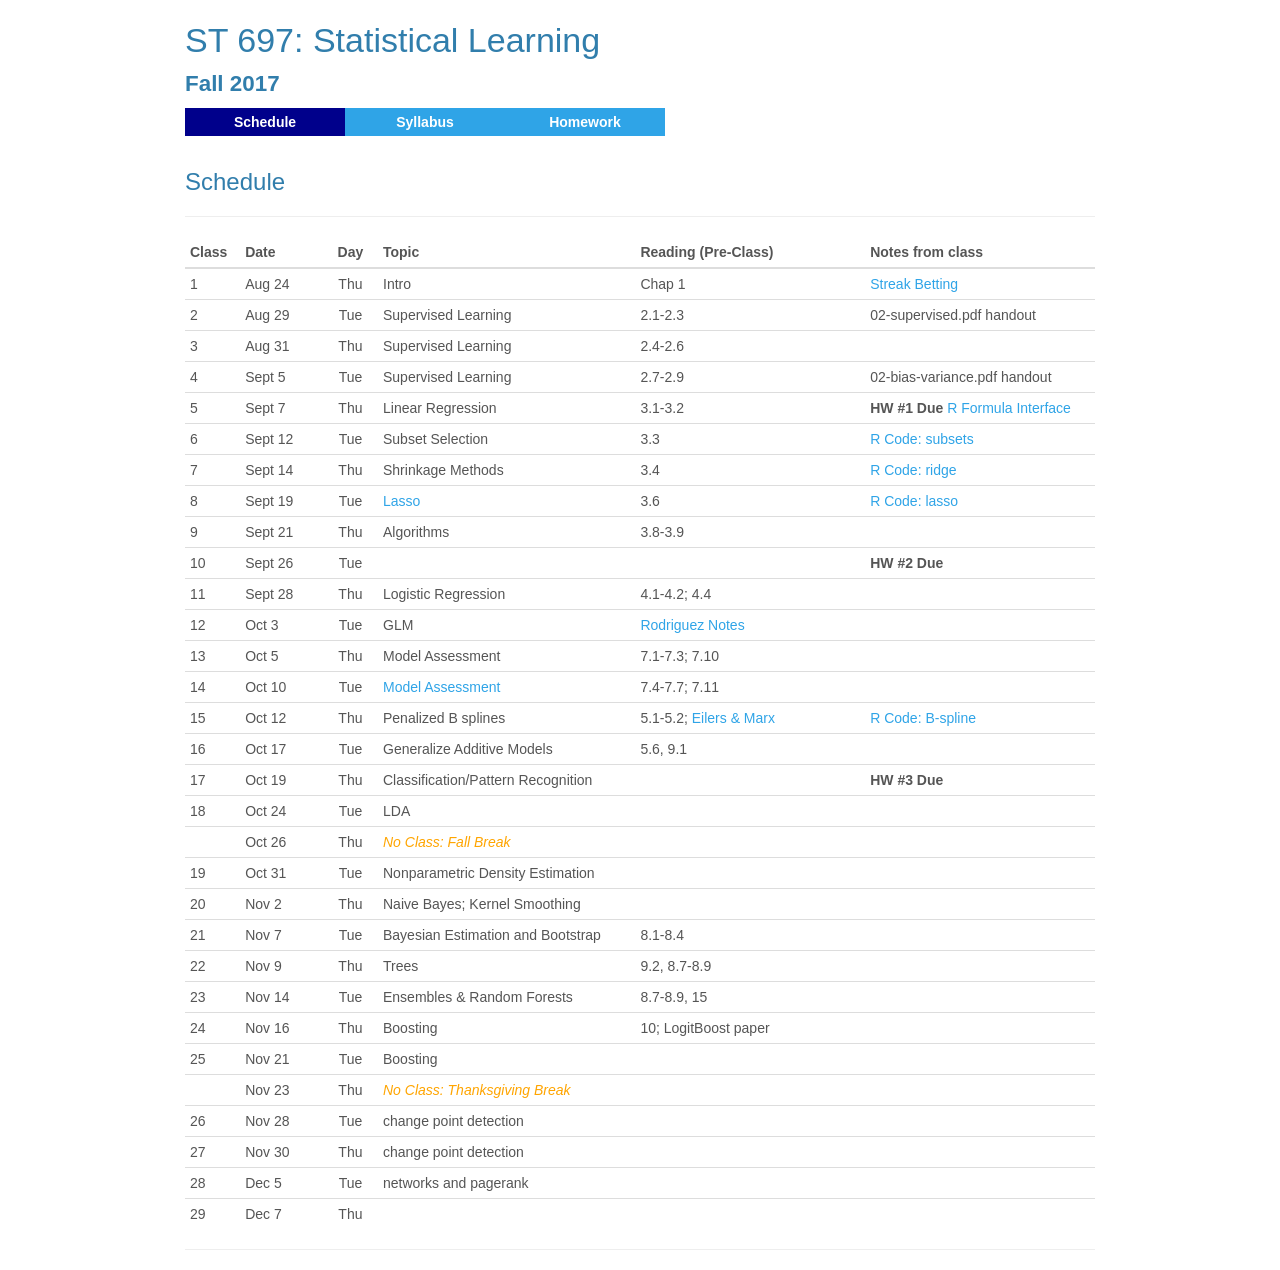
==== commit f27ef162: "Updated Schedule" ====
--- a/index.html
+++ b/index.html
@@ -352,11 +352,8 @@
 <td align="left">Oct 12</td>
 <td align="center">Thu</td>
 <td align="left">Penalized B splines</td>
-<td align="left">5.1-5.2; <a href="mdporter.github.io/ST697/other/(eilers-marx)%20Flexible%20smoothing.pdf">Eilers &amp; Marx</a> <!--
-(homework/Bsplines
-.pdf)
---></td>
-<td align="left"><!-- [R Code](R/09-bsplines.R)--></td>
+<td align="left">5.1-5.2; <a href="other/(eilers-marx)%20Flexible%20smoothing.pdf">Eilers &amp; Marx</a></td>
+<td align="left"><a href="other/05-bsplines.R">R Code: B-spline</a></td>
 </tr>
 <tr class="even">
 <td>16</td>
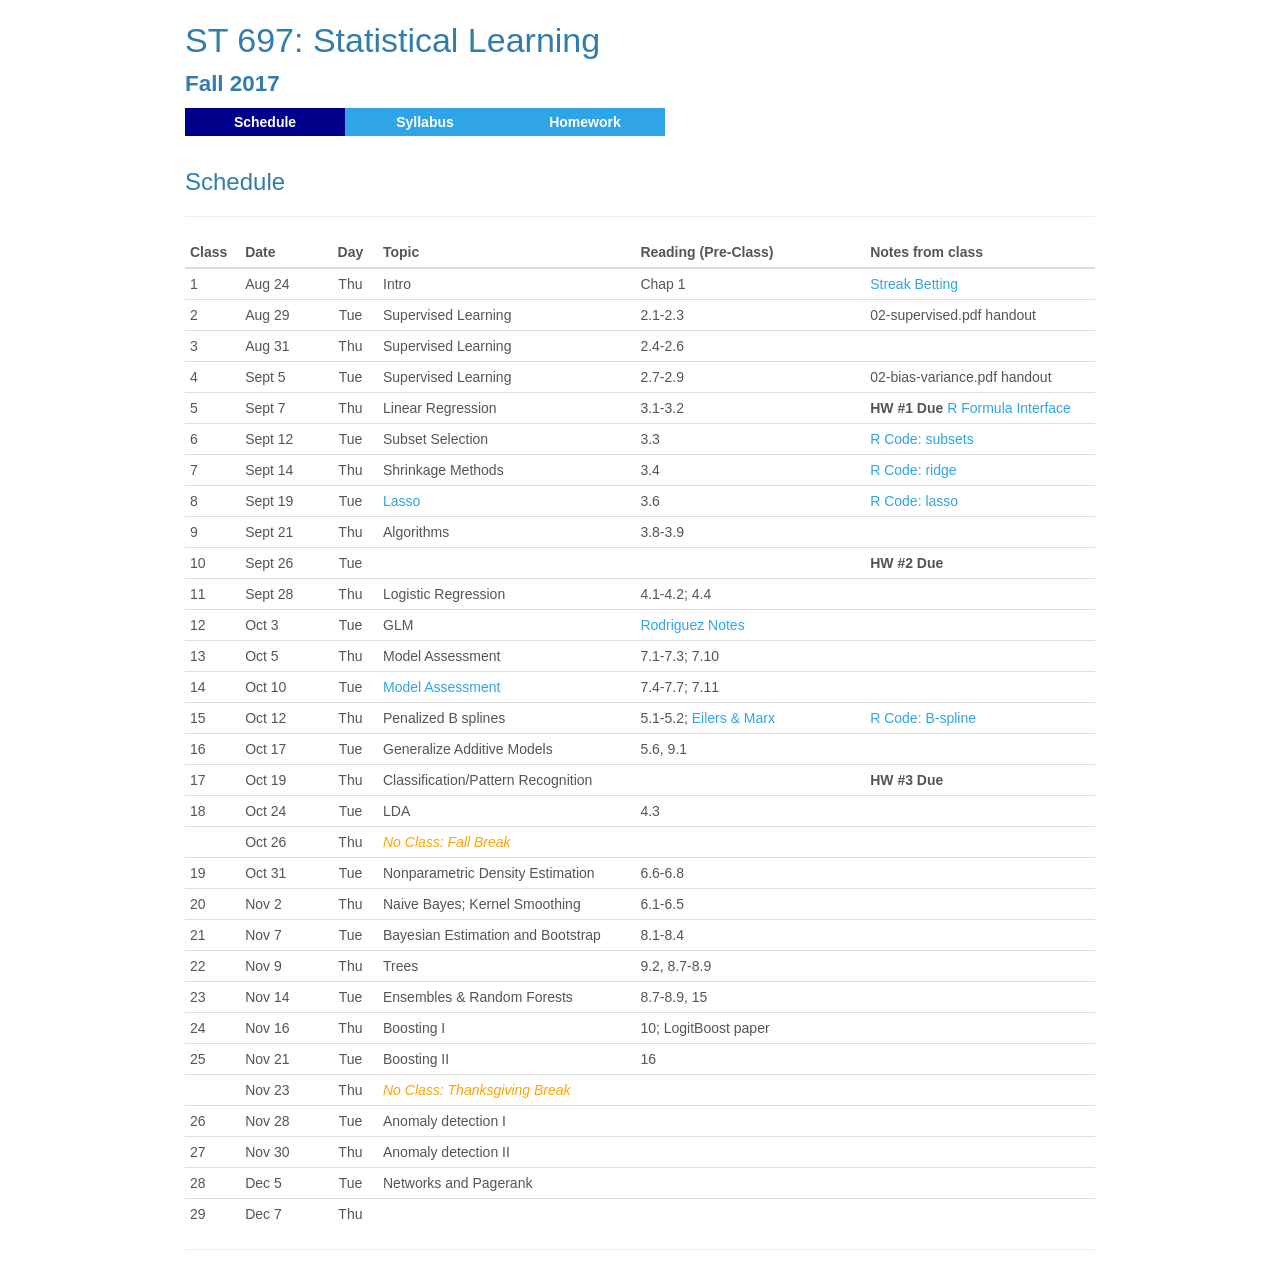
==== commit 6ad13ffc: "Updated Schedule" ====
--- a/index.html
+++ b/index.html
@@ -376,8 +376,8 @@
 <td align="left">Oct 24</td>
 <td align="center">Tue</td>
 <td align="left">LDA</td>
-<td align="left"></td>
-<td align="left"><!-- [R Code](R/11-density.R) --></td>
+<td align="left">4.3</td>
+<td align="left"></td>
 </tr>
 <tr class="odd">
 <td></td>
@@ -394,15 +394,15 @@
 <td align="left">Nonparametric Density Estimation <!-- [Rmd](lectures/
 12-npdensity.Rmd)
 --></td>
-<td align="left"></td>
-<td align="left"></td>
+<td align="left">6.6-6.8</td>
+<td align="left"><!-- [R Code](R/11-density.R) --></td>
 </tr>
 <tr class="odd">
 <td>20</td>
 <td align="left">Nov 2</td>
 <td align="center">Thu</td>
 <td align="left">Naive Bayes; Kernel Smoothing</td>
-<td align="left"></td>
+<td align="left">6.1-6.5</td>
 <td align="left"></td>
 </tr>
 <tr class="even">
@@ -433,7 +433,7 @@
 <td>24</td>
 <td align="left">Nov 16</td>
 <td align="center">Thu</td>
-<td align="left">Boosting</td>
+<td align="left">Boosting I</td>
 <td align="left">10; LogitBoost paper</td>
 <td align="left"><!-- [R Code](R/14-boosting.R) --></td>
 </tr>
@@ -441,8 +441,8 @@
 <td>25</td>
 <td align="left">Nov 21</td>
 <td align="center">Tue</td>
-<td align="left">Boosting</td>
-<td align="left"></td>
+<td align="left">Boosting II</td>
+<td align="left">16</td>
 <td align="left"></td>
 </tr>
 <tr class="odd">
@@ -457,7 +457,7 @@
 <td>26</td>
 <td align="left">Nov 28</td>
 <td align="center">Tue</td>
-<td align="left">change point detection</td>
+<td align="left">Anomaly detection I</td>
 <td align="left"></td>
 <td align="left"></td>
 </tr>
@@ -465,7 +465,7 @@
 <td>27</td>
 <td align="left">Nov 30</td>
 <td align="center">Thu</td>
-<td align="left">change point detection</td>
+<td align="left">Anomaly detection II</td>
 <td align="left"></td>
 <td align="left"><!-- [R Code](R/15-changedetect.R) --></td>
 </tr>
@@ -473,7 +473,7 @@
 <td>28</td>
 <td align="left">Dec 5</td>
 <td align="center">Tue</td>
-<td align="left">networks and pagerank <!-- [link] --></td>
+<td align="left">Networks and Pagerank <!-- [link] --></td>
 <td align="left"></td>
 <td align="left"></td>
 </tr>
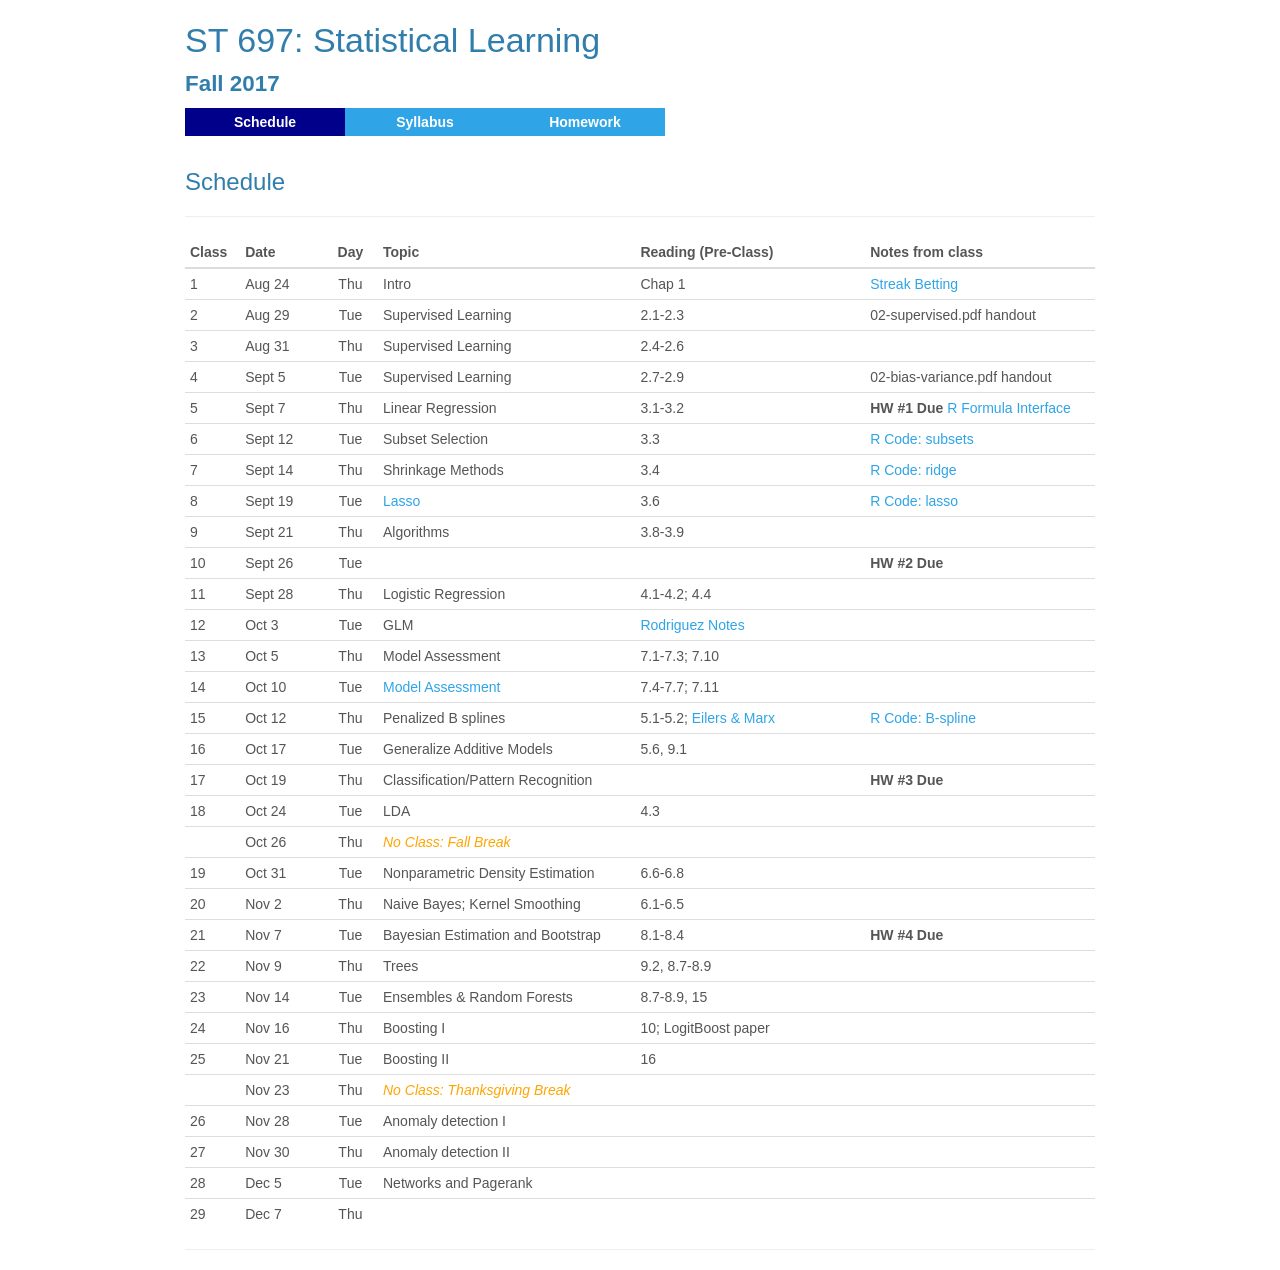
==== commit 3eabd31a: "Updated Schedule" ====
--- a/index.html
+++ b/index.html
@@ -411,7 +411,7 @@
 <td align="center">Tue</td>
 <td align="left">Bayesian Estimation and Bootstrap</td>
 <td align="left">8.1-8.4</td>
-<td align="left"></td>
+<td align="left"><strong>HW #4 Due</strong></td>
 </tr>
 <tr class="odd">
 <td>22</td>
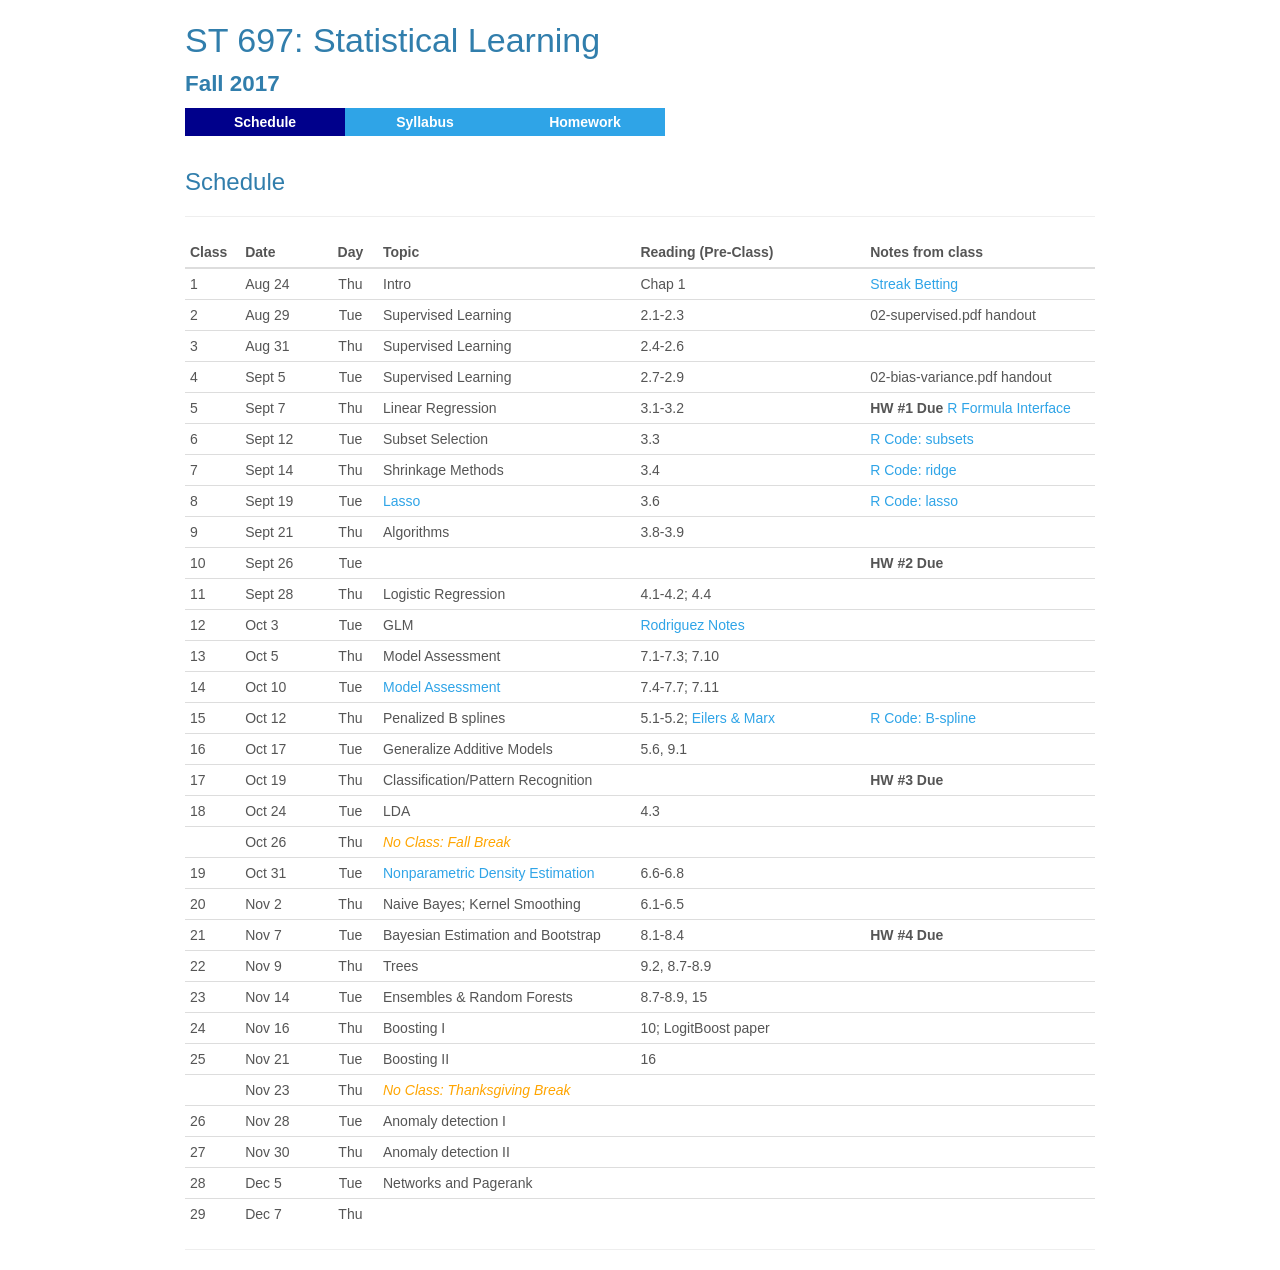
==== commit f8fd3aea: "Updated Schedule" ====
--- a/index.html
+++ b/index.html
@@ -391,7 +391,7 @@
 <td>19</td>
 <td align="left">Oct 31</td>
 <td align="center">Tue</td>
-<td align="left">Nonparametric Density Estimation <!-- [Rmd](lectures/
+<td align="left"><a href="lectures/npdensity.pdf">Nonparametric Density Estimation</a> <!-- [Rmd](lectures/
 12-npdensity.Rmd)
 --></td>
 <td align="left">6.6-6.8</td>
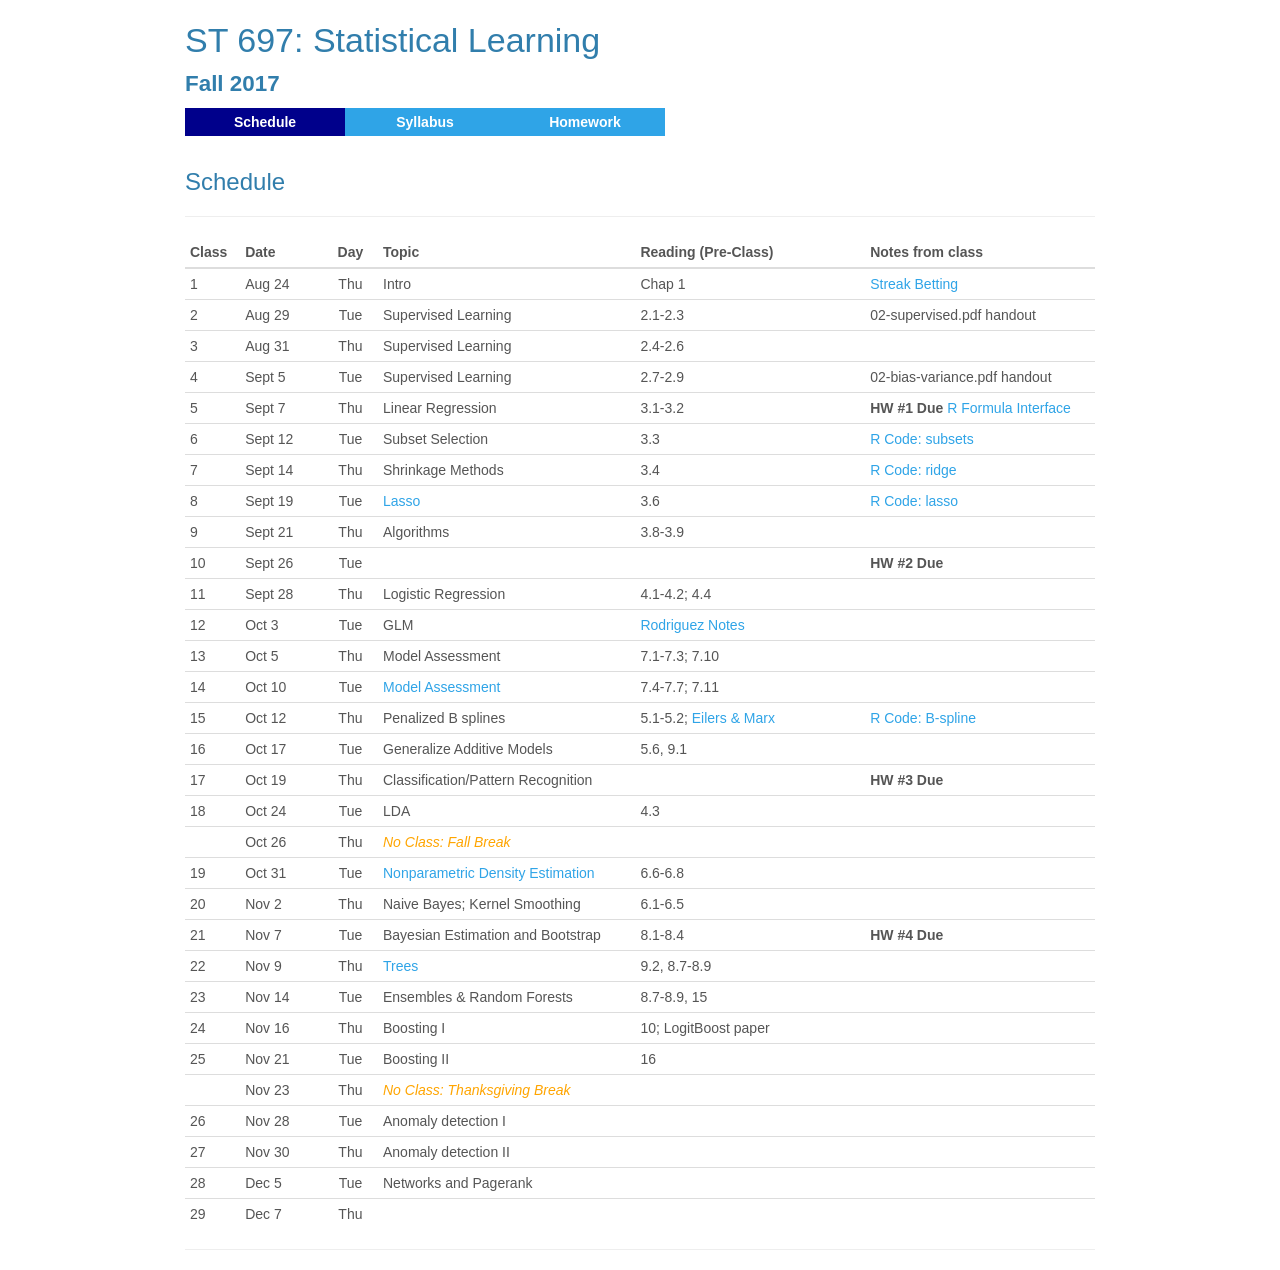
==== commit 03028991: "Updated Schedule" ====
--- a/index.html
+++ b/index.html
@@ -417,7 +417,7 @@
 <td>22</td>
 <td align="left">Nov 9</td>
 <td align="center">Thu</td>
-<td align="left">Trees <!-- [Trees] --></td>
+<td align="left"><a href="lectures/trees.pdf">Trees</a></td>
 <td align="left">9.2, 8.7-8.9</td>
 <td align="left"><!-- [R Code](R/13-trees.R) --></td>
 </tr>
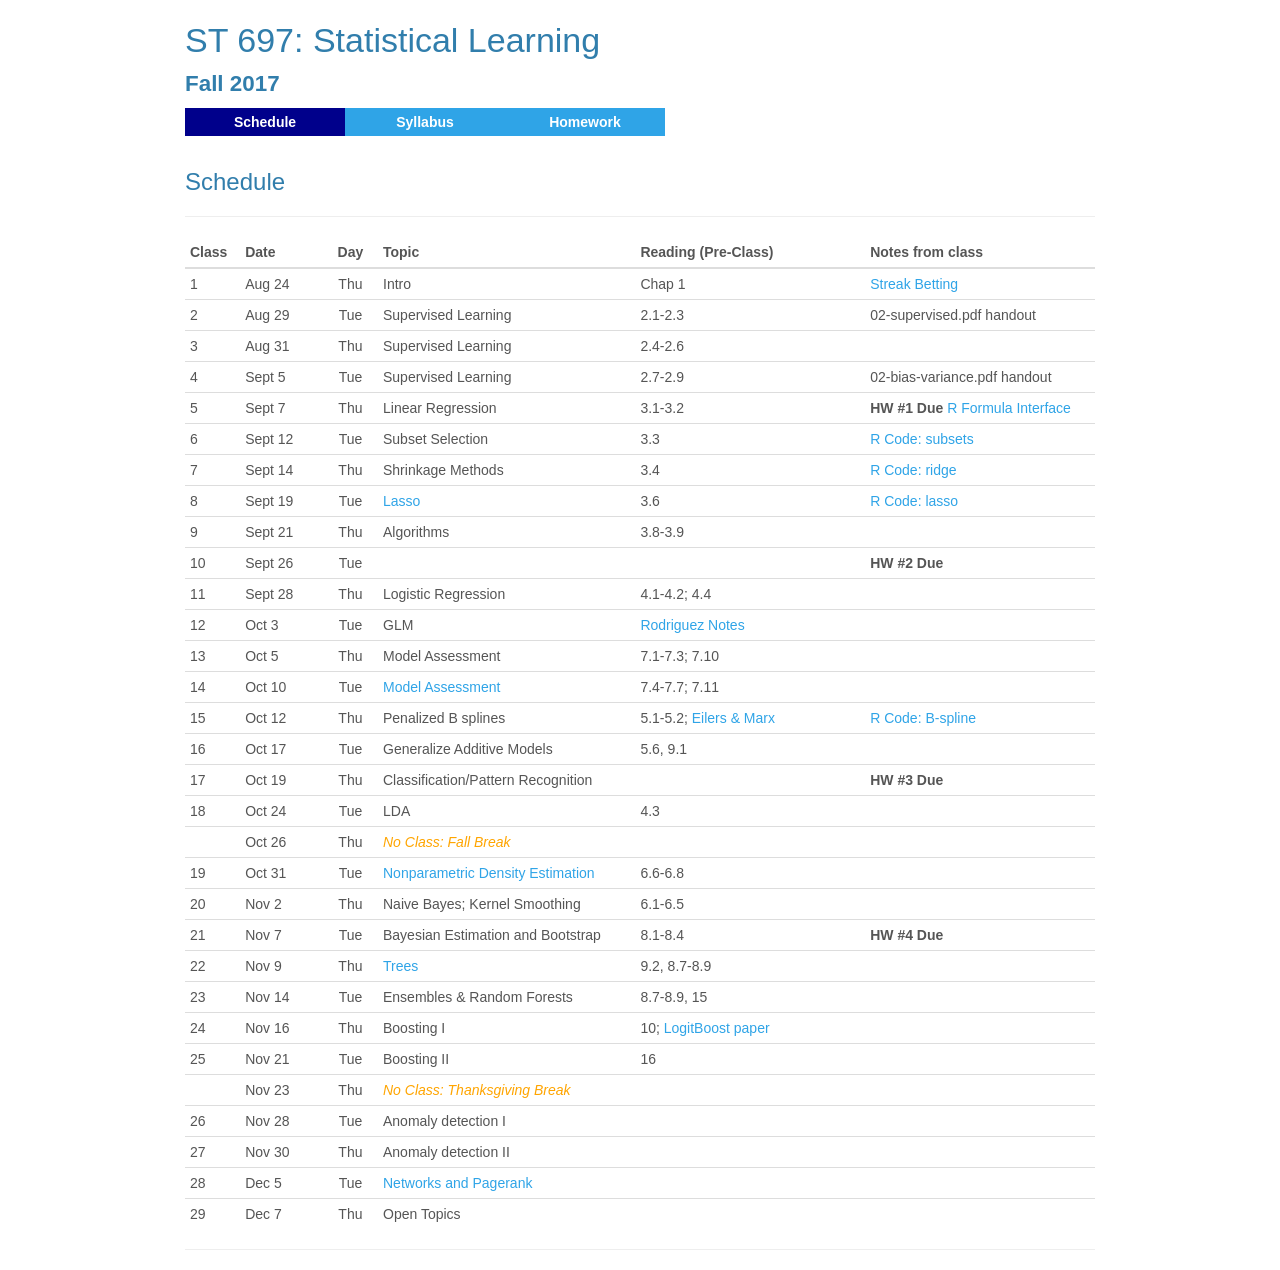
==== commit 1f1c4ea2: "Added links" ====
--- a/index.html
+++ b/index.html
@@ -174,45 +174,6 @@
 <div id="schedule" class="section level3">
 <h3>Schedule</h3>
 <hr />
-<!--
-29 class meetings
-Add 1 day of HW review for each HW assignment
-
-(3)[1] Ch2
-(5)[5] Ch3
-(2)[3] Ch4a
-(2)[2] Ch7a
--- (12) [11]
-
-(3)[2] Ch 5 and smoothing. maybe kernel smoothing? and GAM
-(4)[4] Classification and Density Estimation
--- (7) [7]
-
-(2)[1] Ch8 - Bayesian
-  - connection to bootstrap
-  - bayesian density estimation (categorical counts)
-  - bayesian lasso, ridge, regression
-(2)[2] Ch8-9 Trees/RF
-(2)[2] Ch.10 Boosting
--- (6) [5]
-
-(6)[5] Other
-only 4 classes after thanksgiving
-- (2) sepp (needs to follow poisson regression)
-    - derive likelihood, estimate parameters, EM algorithm
-    - show basic papers about estimation
-- (2-3) change point detection
-    - including fused lasso
-- (1) networks and pagerank
-
-(4) project discussion + 3 hw reviews
-
------
-(35 meetings. Need to cut 6!)
-
-
-Useful notes: https://m-clark.github.io/docs/machine_learning/02_concepts.html#loss-functions
--->
 <table>
 <colgroup>
 <col width="6%"></col>
@@ -434,7 +395,7 @@
 <td align="left">Nov 16</td>
 <td align="center">Thu</td>
 <td align="left">Boosting I</td>
-<td align="left">10; LogitBoost paper</td>
+<td align="left">10; <a href="https://web.stanford.edu/~hastie/Papers/AdditiveLogisticRegression/alr.pdf">LogitBoost paper</a></td>
 <td align="left"><!-- [R Code](R/14-boosting.R) --></td>
 </tr>
 <tr class="even">
@@ -473,7 +434,7 @@
 <td>28</td>
 <td align="left">Dec 5</td>
 <td align="center">Tue</td>
-<td align="left">Networks and Pagerank <!-- [link] --></td>
+<td align="left"><a href="lectures/16-networks.pdf">Networks and Pagerank</a></td>
 <td align="left"></td>
 <td align="left"></td>
 </tr>
@@ -481,131 +442,13 @@
 <td>29</td>
 <td align="left">Dec 7</td>
 <td align="center">Thu</td>
-<td align="left"></td>
+<td align="left">Open Topics</td>
 <td align="left"></td>
 <td align="left"></td>
 </tr>
 </tbody>
 </table>
 <hr />
-<!-- 
-
-
-
-#### Supervised Learning
-
-------------------------------------------------------------------------------------------------
-Class Date      Day  Lecture                    Reading (Pre-Class)     Notes from class
------ -------- ----- -------------------------- ----------------------- -----------------------
-  1    Aug 20   Thu   Intro
-
-  2    Aug 25   Tue   Supervised Learning       ESL 2                   [R Code](R/02-suplearning.R)
-
-  3    Aug 27   Thu   Linear Regression         ESL 3.1-3.2             [R Code](R/03-regression.R)
-  
-  4    Sept 1   Tue   Subset Selection          ESL 3.3                 [R Code](R/04-biasvariance.R)
-
-  5    Sept 3   Thu   [Shrinkage Methods](      ESL 3.4                 [R Code](R/05-Ridge.R)
-                      lectures/05-Ridge.pdf)      
-    
-  6    Sept 8   Tue  [Lasso](                   ESL 3.6                 [R Code](R/06-lasso.R)
-                     lectures/06-lasso.pdf)
-
-  7    Sept 10  Thu  Algorithms                 ESL 3.8-3.9             [R Code](R/07-algorithms.R)
-  
-  8    Sept 15  Tue  [Model Selection]          ESL 7 (esp. 7.10)       [R Code](R/08-crossval.R)
-                     
-  9    Sept 17  Thu  Classification             TBD
-  
-  10   Sept 22  Tue  **IACA Conference**,       ESL 4.4
-                     Logistic Regression
-                     
-  11   Sept 24  Thu  **IACA Conference**
-                     TBD
-  
-  12   Sept 29  Tue  Penalized B splines        [Eilers \& Marx](       [R Code](R/09-bsplines.R)
-                                                homework/Bsplines.pdf)
-                                                ; ESL 5.1-5.2
-  
-13     Oct 1    Thu  [Generalize Additive       ESL 5.6, 9.1
-                     Models]
-                     
-14     Oct 6    Tue  Evaluating Binary          ESL 6.6                
-                     Classifiers, Naive
-                     Bayes
-
-15     Oct 8    Thu  Parametric Density         ESL 4.3                 [R Code](R/11-density.R)
-                     Estimation, LDA
-
-16     Oct 13   Tue  [Nonparametric Density     ESL 6.1-6.5             [Rmd](lectures/12-npdensity.Rmd)
-                     Estimation], Kernel
-                     Smoothing
-
-17     Oct 15   Thu  HW Review
-
-18     Oct 20   Tue  Bayesian Estimation        ESL 8.1-8.4
-                     and Bootstrap
-
-19     Oct 22   Thu  [Trees](                   ESL 9.2, 8.7-8.9        [R Code](R/13-trees.R)
-                     lectures/13-trees.pdf)
-
-20     Oct 27   Tue  Ensembles \& Random        ESL 8.7-8.9, 15        
-                     Forests
-
-       Oct 29   Thu  <font color="orange">                                
-                     *No Class: Fall Break* 
-                     </font>  
-
-21     Nov 3    Tue  Boosting                   ESL 10; LogitBoost paper [R Code](R/14-boosting.R)
-
-22    Nov 5    Thu   Boosting  
-
-------------------------------------------------------------------------------------------------
-
---------------------------------
-
-
-#### Unsupervised Learning
-
-------------------------------------------------------------------------------------------------
-Class Date      Day  Lecture                    Reading (Pre-Class)     Notes from class
------ -------- ----- -------------------------- ----------------------- -----------------------                   
-23    Nov 10   Tue   Project discussions
-
-24    Nov 12   Thu   Self-exciting point 
-                     processes; HW review
-
-25    Nov 17   Tue   change detection (i)                               
-
-26    Nov 19   Thu   change detection (ii)                               [R Code](R/15-changedetect.R)
-
-27    Nov 24   Tue   [networks and pagerank]
-
-      Nov 26   Thu   <font color="orange">                                
-                     *No Class: Thanksgiving
-                     Break*  
-                     </font> 
-                    
-28    Dec 1    Tue   no-class: project prep                            
- 
-29    Dec 3    Thu   project presentations                                            
-
-------------------------------------------------------------------------------------------------
-
--------------------------------- 
-
-
-<p style="font-size:80%">
- - **ESL**: Elements of Statistical Learning (2rd)
-</p>
-
-
-[Model Selection]: lectures/08-modelselection.pdf
-[Generalize Additive Models]: lectures/10-gam.pdf
-[Nonparametric Density Estimation]: lectures/12-npdensity.pdf
-[networks and pagerank]: lectures/16-networks.pdf
-
--->
 </div>
 
 <!-- Start of StatCounter Code for Default Guide -->
